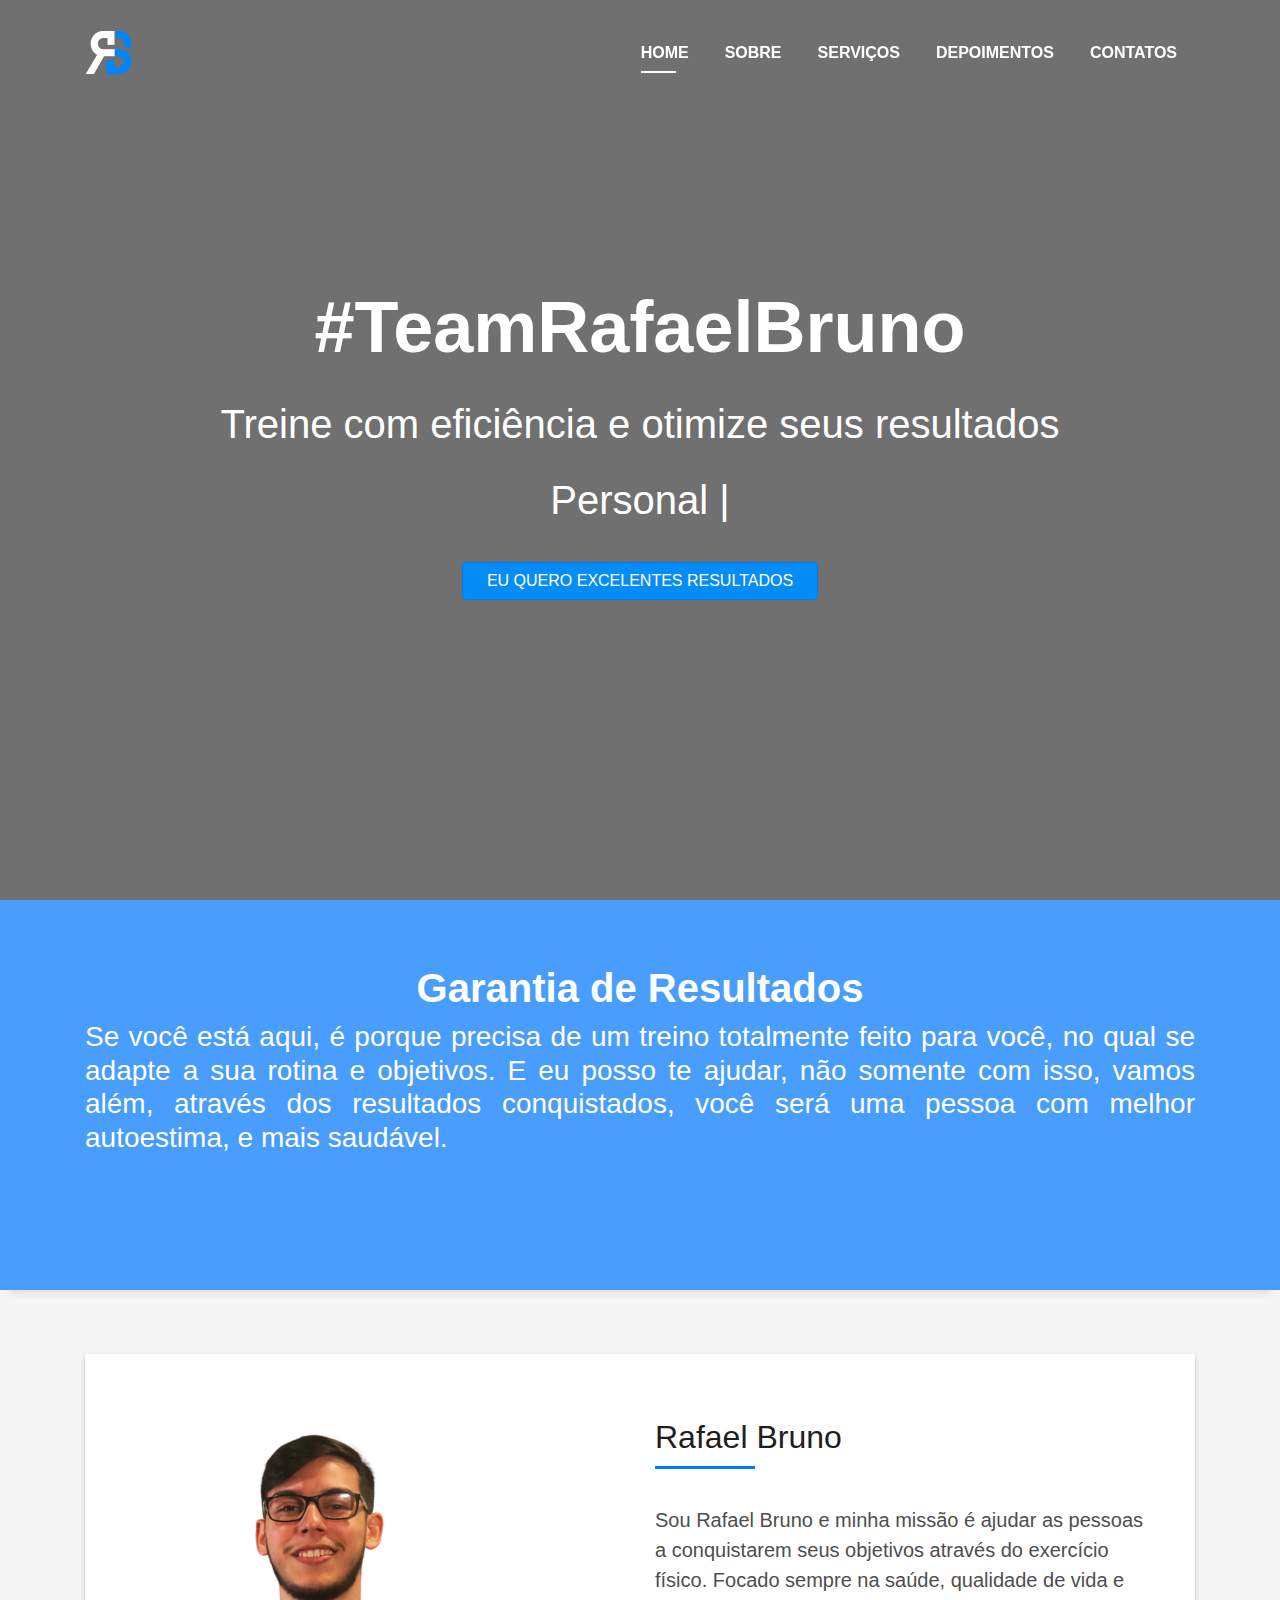
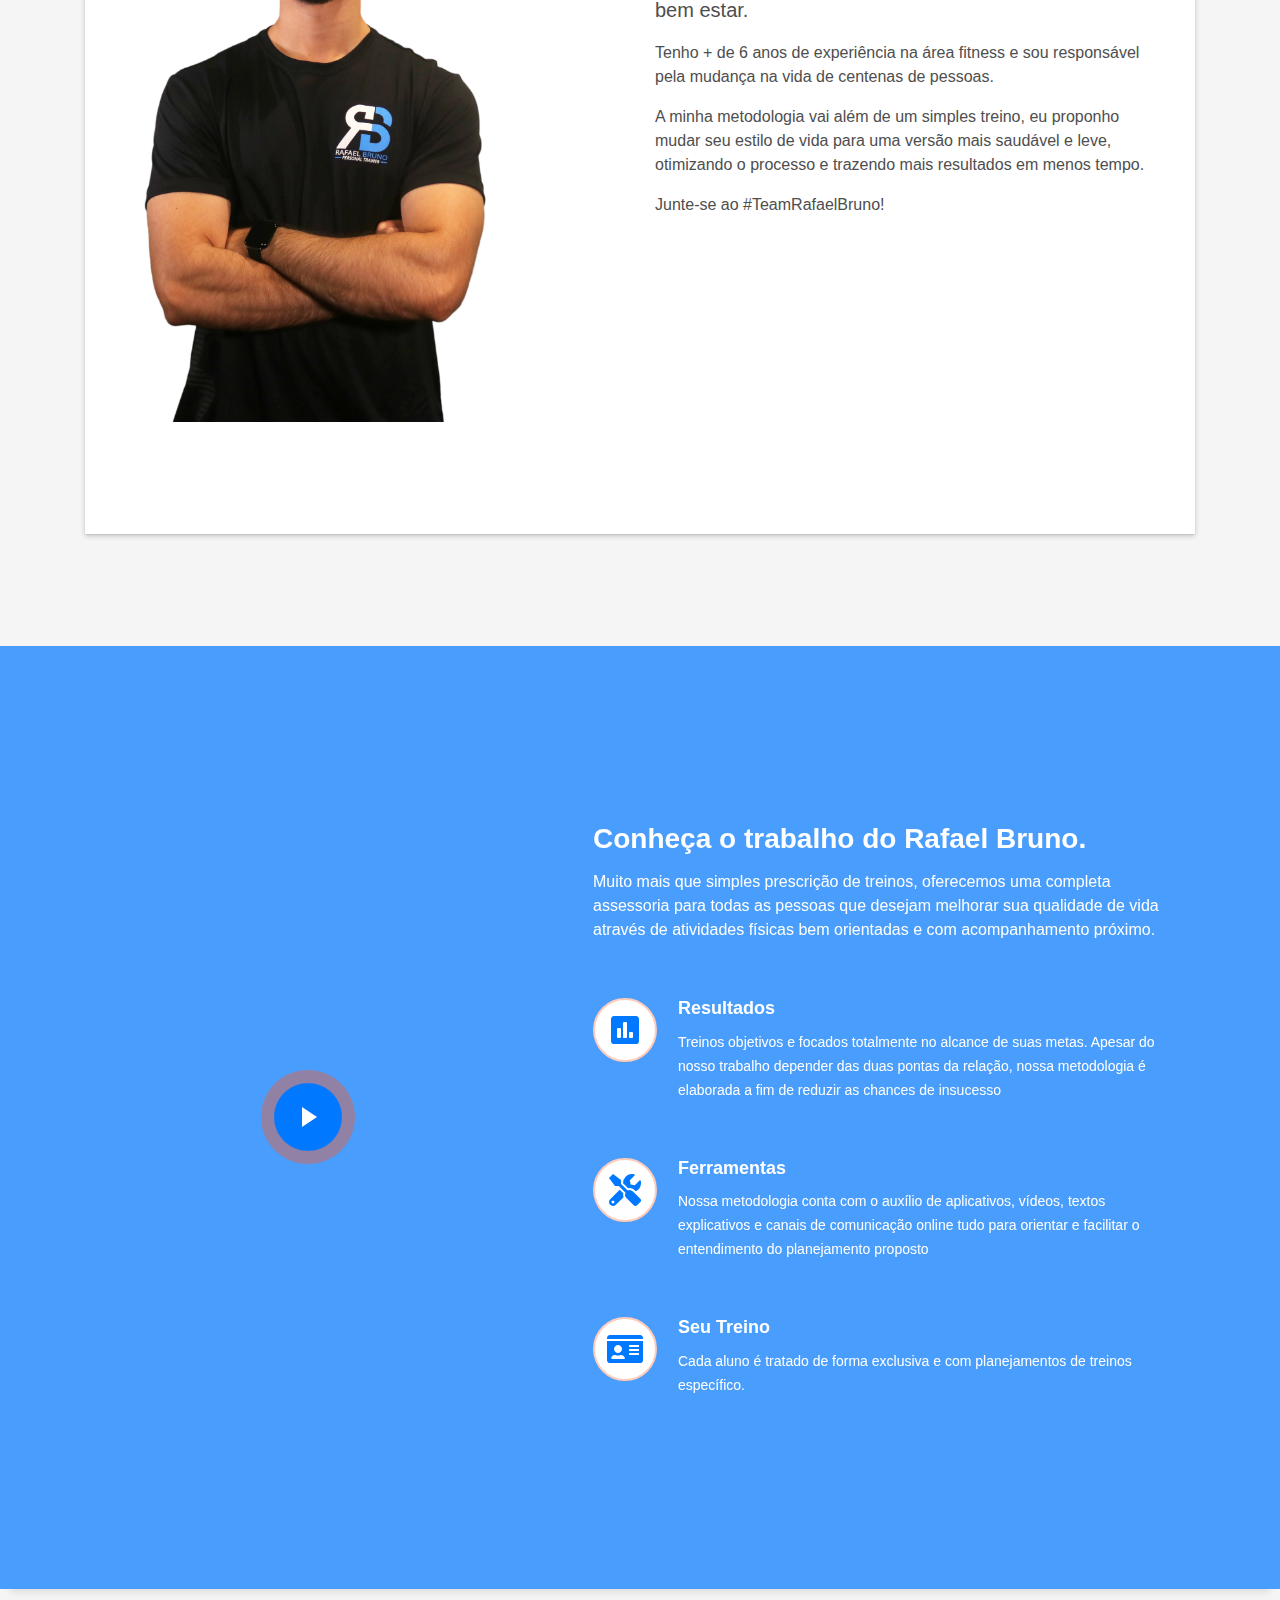
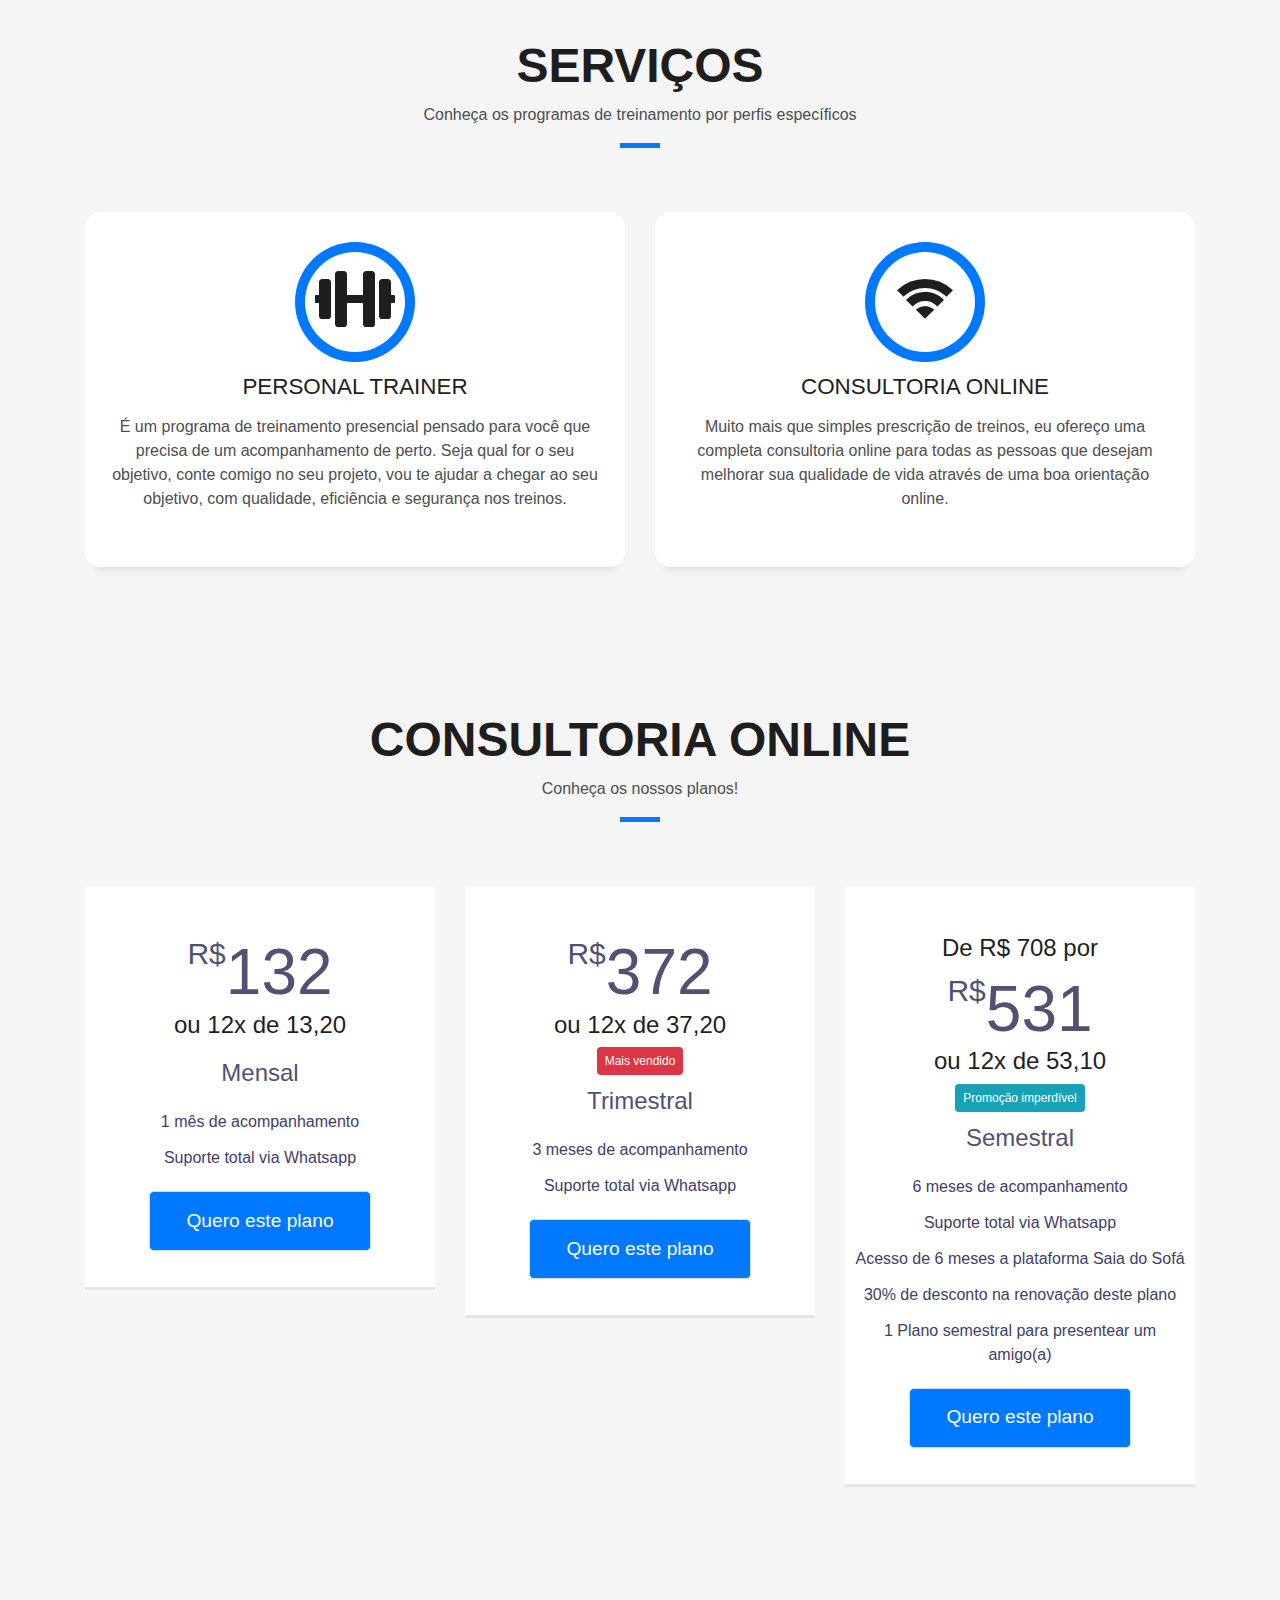
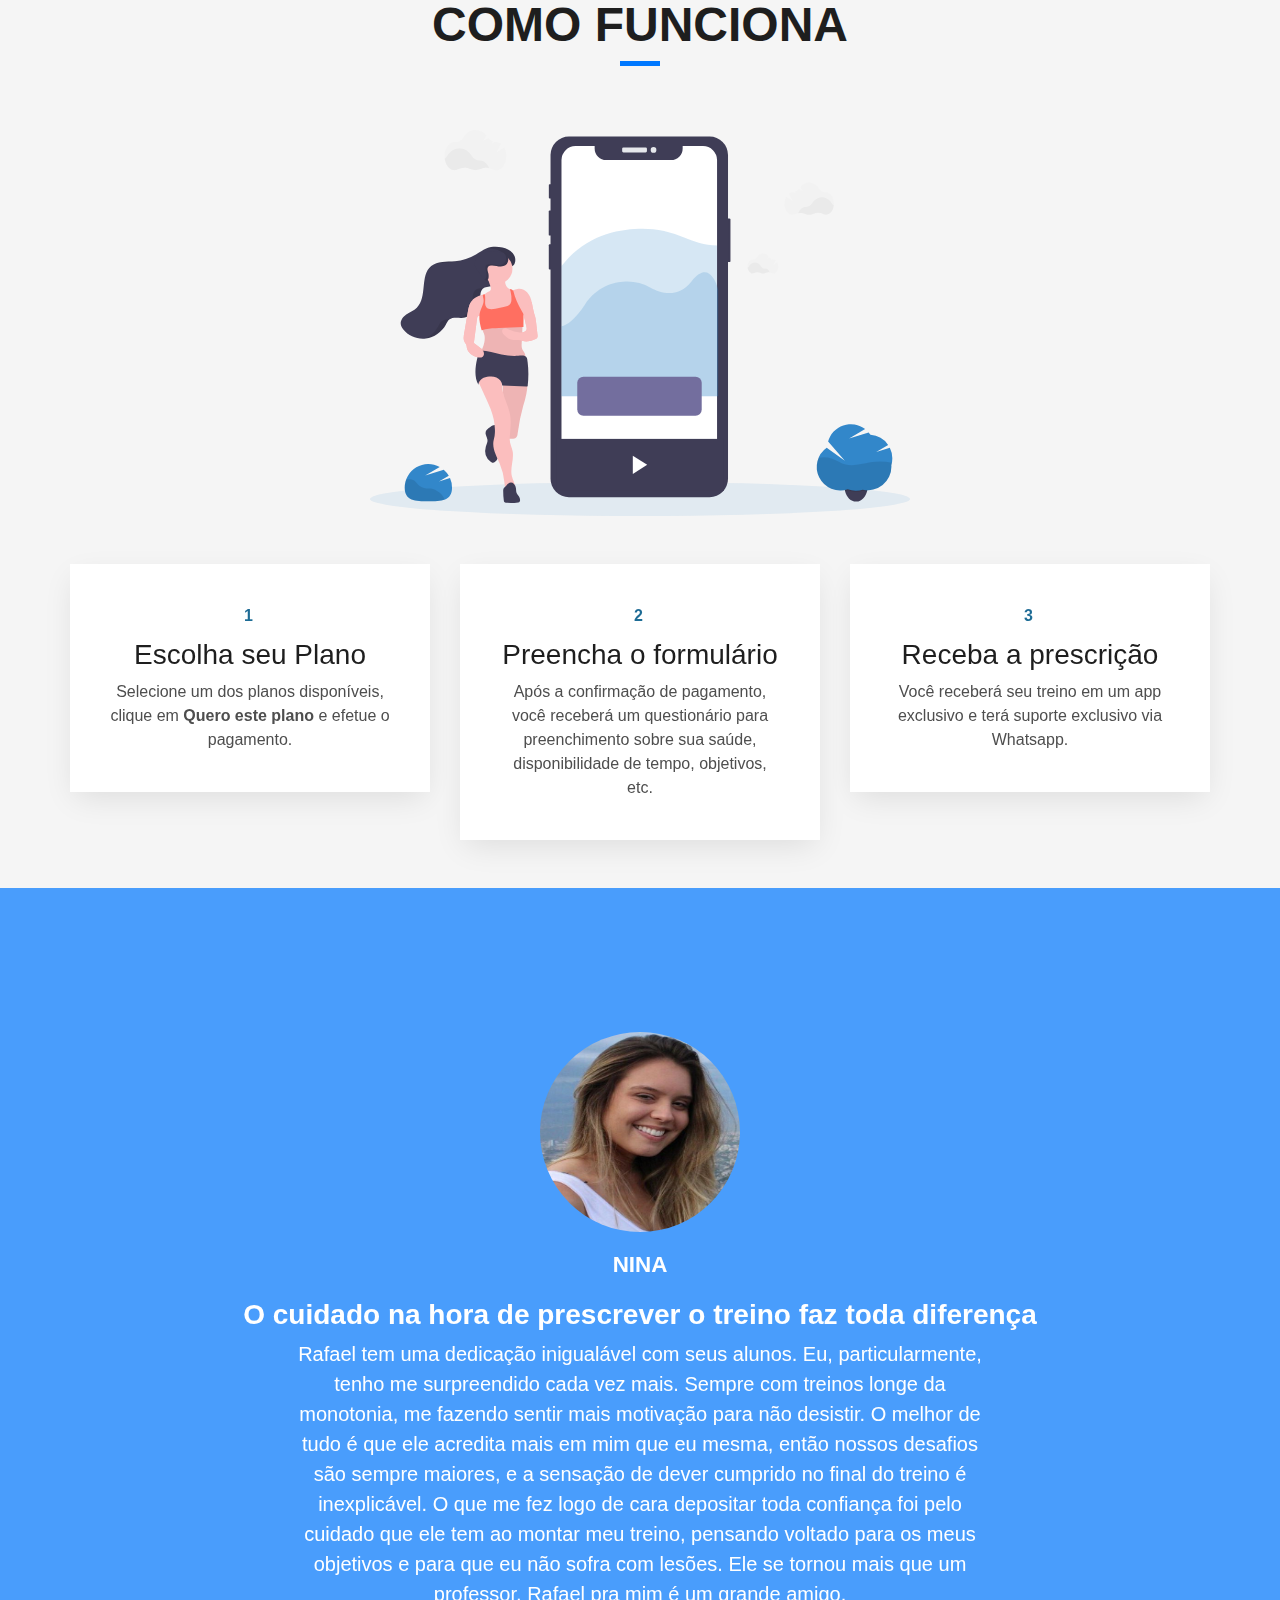
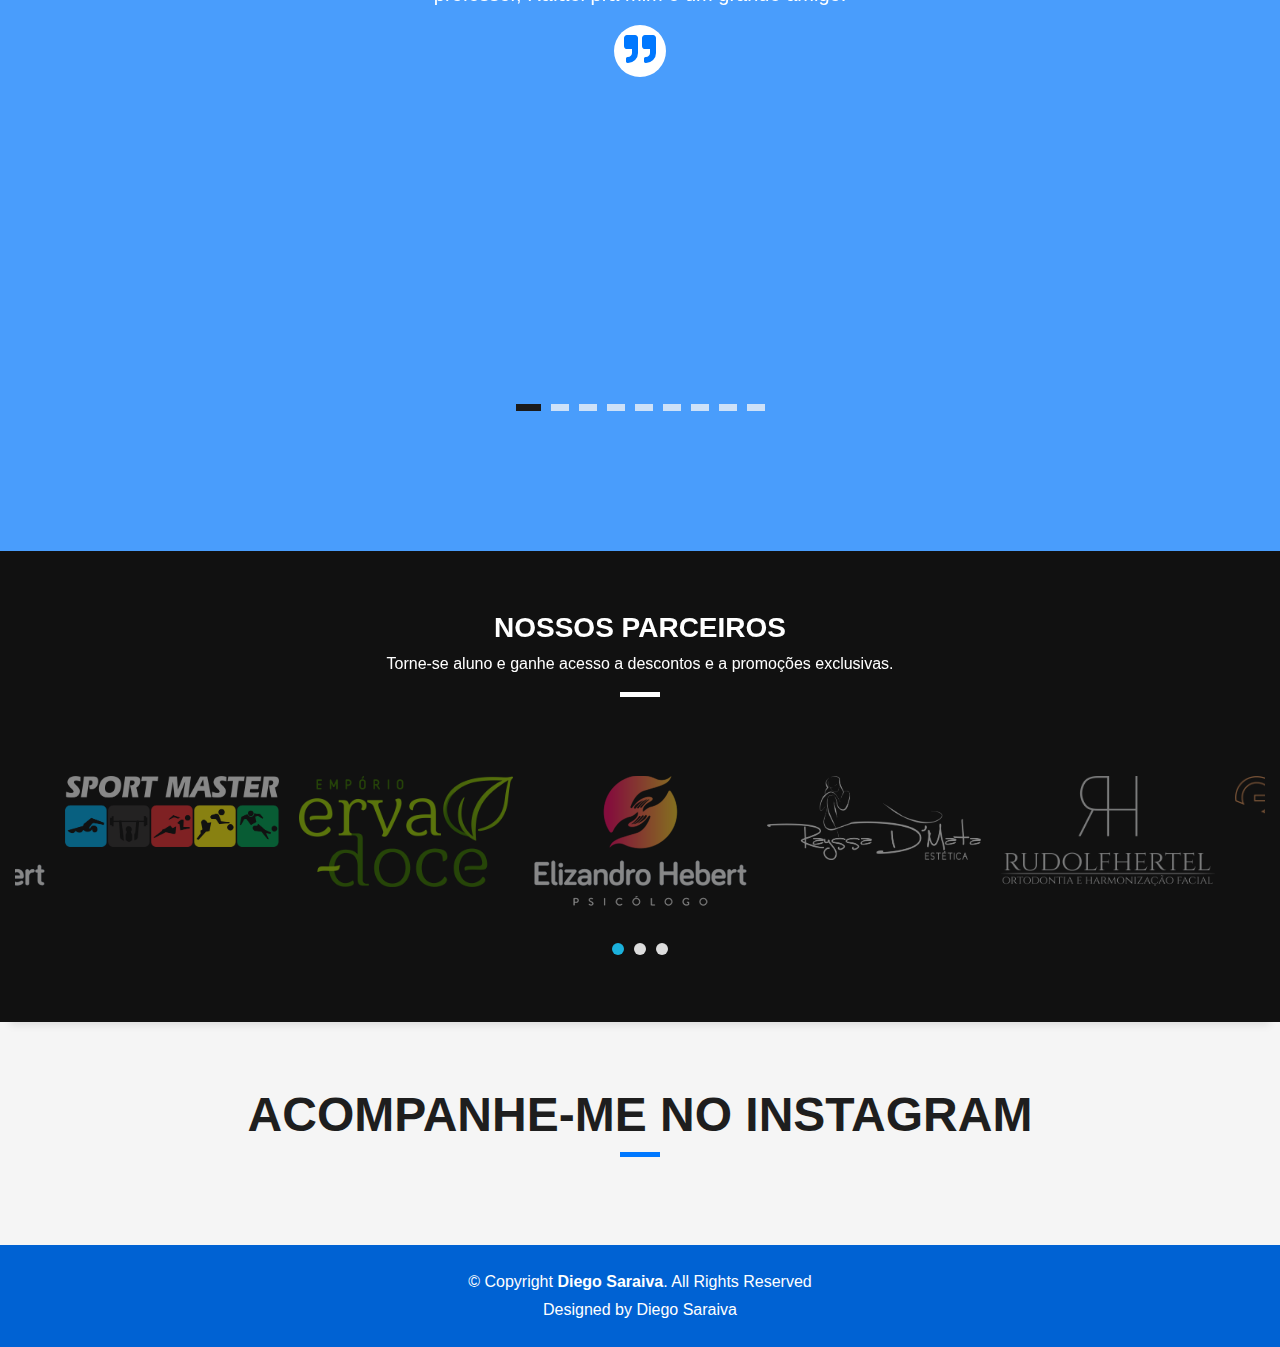
==== index.html @ 5860fea5 "adicionando arquivos novos" ====
<!DOCTYPE html>
<html lang="en">

<head>
  <meta charset="utf-8">
  <meta content="width=device-width, initial-scale=1.0" name="viewport">

  <title>RBTrainer</title>
  <meta content="" name="descriptison">
  <meta content="" name="keywords">

  <!-- Favicons -->
  <link href="assets/img/favicon.png" rel="icon">
  <link href="assets/img/apple-touch-icon.png" rel="apple-touch-icon">

  <!-- Vendor CSS Files -->
  <link href="assets/vendor/bootstrap/css/bootstrap.min.css" rel="stylesheet">
  <link href="assets/vendor/font-awesome/css/all.css" rel="stylesheet">
  <link href="assets/vendor/ionicons/css/ionicons.min.css" rel="stylesheet">
  <link href="assets/vendor/owl.carousel/assets/owl.carousel.min.css" rel="stylesheet">
  <link href="assets/vendor/animate.css/animate.min.css" rel="stylesheet">
  <link href="assets/vendor/venobox/venobox.css" rel="stylesheet">
  <link href="assets/vendor/aos/aos.css" rel="stylesheet">

  <!-- Template Main CSS File -->
  <link href="assets/css/style.css" rel="stylesheet">

</head>

<body id="page-top">
  <nav class="navbar navbar-b navbar-trans navbar-expand-md fixed-top" id="mainNav">
    <div class="container">
      <a class="navbar-brand js-scroll" href="#page-top">
        <img src="assets/img/logo1.png">
      </a>
      <button class="navbar-toggler collapsed" type="button" data-toggle="collapse" data-target="#navbarDefault"
        aria-controls="navbarDefault" aria-expanded="false" aria-label="Toggle navigation">
        <span></span>
        <span></span>
        <span></span>
      </button>
      <div class="navbar-collapse collapse justify-content-end" id="navbarDefault">
        <ul class="navbar-nav">
          <li class="nav-item">
            <a class="nav-link js-scroll active" href="index.html">Home</a>
          </li>
          <li class="nav-item">
            <a class="nav-link js-scroll" href="#about">Sobre</a>
          </li>
          <li class="nav-item">
            <a class="nav-link js-scroll" href="#services">Serviços</a>
          </li>
          <li class="nav-item">
            <a class="nav-link js-scroll" href="#testimonial-mf">Depoimentos</a>
          </li>
          <li class="nav-item">
            <a class="nav-link js-scroll" href="#contact">Contatos</a>
          </li>
        </ul>
      </div>
    </div>
  </nav>

  <!-- ======= Intro Section ======= -->
  <!-- 
    RESULTADOS. 
      Se você está aqui, é porque você precisa de um treino totalmente feito para você, no qual se adapte a sua rotina e objetivos. 
      E eu posso te ajudar, não somente com isso, vamos além, através dos resultados conquistados, você será uma pessoa com 
      melhor autoestima, e mais saudável.
      Então, leia novamente a primeira palavra deste texto, 
      pois é isso que vou te entregar.
      *BOTÃO DIRECIONANDO PARA COMPRA*: EU QUERO EXCELENTES RESULTADOS!
 -->
  <section id="intro" class="intro route bg-image" style="background-image: url(assets/img/intro-bg_rb.jpg)">
    <div class="overlay-itro"></div>
    <div class="intro-content display-table">
      <div class="table-cell">
        <div class="container">
          <!-- <p class="display-6 color-d">Hello, world!</p> -->
          <h1 class="intro-title mb-4">#TeamRafaelBruno</h1>
          <p class="intro-subtitle">Treine com eficiência e otimize seus resultados</p>
          <p class="intro-subtitle">
            <span class="text-slider-items">Personal Trainer,Consultoria Online</span>
            <strong class="text-slider"></strong>
          </p>
          <p class="pt-3">
            <a class="btn btn-primary btn-about js-scroll px-4" href="#pricing" role="button"> 
              EU QUERO EXCELENTES RESULTADOS
            </a>
          </p>
        </div>
      </div>
    </div>
  </section>

  <!-- End Intro Section -->

  <!-- Start Main section-->
  <main id="main">
    <section class="paralax-mf bg-image sect-pt4" style="background-image: url(assets/img/intro-bg_rb.jpg)">
      <div class="overlay-mf"></div>
      <div class="container">
        <div class="row">
          <div class="col">
            <h1 class="text-white" style="text-align: center;"> 
              <strong class="capitalize">Garantia de Resultados </strong>
            </h1>
            <h3 class="text-white" style="text-align: justify;">
              Se você está aqui, é porque precisa de um treino totalmente feito para você, no qual se adapte a sua rotina e objetivos. 
              E eu posso te ajudar, não somente com isso, vamos além, através dos resultados conquistados, você será uma pessoa com 
              melhor autoestima, e mais saudável.
              
            </h3>
          </div>
        </div>
      </div>
    </section>
    <!-- ======= About Section ======= -->
    <section id="about" class="about-mf sect-pt4 route">
      <div class="container">
        <div class="row">
          <div class="col-sm-12">
            <div class="box-shadow-full">
              <div class="row">
                <div class="col-md-6">
                  <div class="row">
                    <div class="about-img mr-4">
                      <img src="assets/img/aboutme_final.jpg" class="img-fluid w-75 rounded b-shadow-a p-3" alt="about me">
                    </div>
                  </div>
                  <!-- <div class="skill-mf">
                    <p class="title-s">Destaques</p>
                    <ul class="fa-ul">
                      <li><span class="fa-li"><i class="fa fa-check lead-list"></i></span>
                        <p>Bacharel em Educação Física.</p>
                      </li>
                      <li><span class="fa-li"><i class="fa fa-check lead-list"></i></span>
                        <p>Professor da rede Bodytech Natal Shopping.</p>
                      </li>
                      <li><span class="fa-li"><i class="fa fa-check lead-list"></i></span>
                        <p>Como estagiário fui eleito Profissional do ano - Top 3, pelo Prêmio Bodytech Company
                          Excellence 2018.</p>
                      </li>
                    </ul>
                  </div> -->
                </div>
                <div class="col-md-6">
                  <div class="about-me pt-4 pt-md-0">
                    <div class="title-box-2">
                      <h4 class="title-left">
                        Rafael Bruno
                      </h4>
                    </div>
                    <p class="lead">
                      Sou Rafael Bruno e minha missão é ajudar as pessoas a conquistarem seus objetivos através do exercício físico. 
                      Focado sempre na saúde, qualidade de vida e bem estar.
                    </p>
                    <p>
                      Tenho + de 6 anos de experiência na área fitness e sou responsável pela mudança na vida de centenas de pessoas.
                    </p>
                    <p>
                      A minha metodologia vai além de um simples treino, eu proponho mudar seu estilo de vida para uma versão mais saudável 
                      e leve, otimizando o processo e trazendo mais resultados em menos tempo.
                    </p>
                    <p>Junte-se ao #TeamRafaelBruno!</p>
                  </div>
                </div>
              </div>
            </div>
          </div>
        </div>
      </div>
    </section>
    <!-- End About Section -->
    <section>
      <div id="videobox" class="about-video paralax-mf bg-image sect-mt4" style="background-image: url(assets/img/img2.jpg)">
        <div class="overlay-mf"></div>
        <div class="container">
          <div class="row">
            <div class="col-xl-5 col-lg-6 video-box d-flex justify-content-center align-items-stretch aos-init aos-animate" data-aos="fade-right">
              <a href="https://youtu.be/K75g-ouw2iw" class="venobox play-btn mb-4 vbox-item" data-vbtype="video"
                data-autoplay="true">
              </a>
            </div>
            <div class="col-xl-7 col-lg-6 icon-boxes d-flex flex-column align-items-stretch justify-content-center py-5 px-lg-5">
              <h3 data-aos="fade-up" class="aos-init aos-animate">Conheça o trabalho do Rafael Bruno.</h3>
              <p data-aos="fade-up" class="aos-init aos-animate text-white">
                Muito mais que simples prescrição de treinos, oferecemos uma completa assessoria para todas as pessoas
                que
                desejam melhorar sua qualidade de vida através de atividades físicas bem orientadas e com acompanhamento
                próximo.</p>

              <div class="icon-box aos-init aos-animate" data-aos="fade-up">
                <div class="icon"><i class="fas fa-poll"></i></div>
                <h4 class="title">Resultados</h4>
                <p class="description">
                  Treinos objetivos e focados totalmente no alcance de suas metas. Apesar do nosso trabalho depender das
                  duas pontas da relação, nossa metodologia é elaborada a fim de reduzir as chances de insucesso
                </p>
              </div>

              <div class="icon-box aos-init aos-animate" data-aos="fade-up" data-aos-delay="100">
                <div class="icon"><i class="fas fa-tools"></i></div>
                <h4 class="title">Ferramentas</h4>
                <p class="description">
                  Nossa metodologia conta com o auxílio de aplicativos, vídeos, textos explicativos e canais de
                  comunicação online tudo para orientar e facilitar o entendimento do planejamento proposto
                </p>
              </div>

              <div class="icon-box aos-init aos-animate" data-aos="fade-up">
                <div class="icon"><i class="fas fa-id-card"></i></div>
                <h4 class="title">Seu Treino</h4>
                <p class="description">Cada aluno é tratado de forma exclusiva e com planejamentos de treinos
                  específico.</p>
              </div>

            </div>
          </div>
        </div>
      </div>
    </section>
    <!-- ======= Services Section ======= -->

    <section id="services" class="services-mf route py-5">
      <div class="container">
        <div class="row">
          <div class="col-sm-12">
            <div class="title-box text-center">
              <h3 class="title-a">Serviços</h3>
              <p class="subtitle-a">
                Conheça os programas de treinamento por perfis específicos
              </p>
              <div class="line-mf"></div>
            </div>
          </div>
        </div>
        <div class="row">
          <div class="col-md-6">
            <div class="service-box">
              <div class="service-ico">
                <span class="ico-circle">
                  <i class="fas fa-dumbbell"></i>
                  <i class="ion-workout"></i></span>
              </div>
              <div class="service-content">
                <h2 class="s-title">Personal Trainer</h2>
                <p class="s-description text-center">
                  É um programa de treinamento presencial pensado para você que precisa de um 
                  acompanhamento de perto. Seja qual for o seu objetivo, conte comigo no seu projeto, 
                  vou te ajudar a chegar ao seu objetivo, com qualidade, eficiência e segurança 
                  nos treinos.
                </p>
              </div>
            </div>
          </div>
          <div class="col-md-6">
            <div class="service-box">
              <div class="service-ico">
                <span class="ico-circle"><i class="ion-wifi"></i></span>
              </div>
              <div class="service-content">
                <h2 class="s-title">Consultoria Online</h2>
                <p class="s-description text-center">
                  Muito mais que simples prescrição de treinos, eu ofereço uma completa 
                  consultoria online para todas as pessoas que desejam melhorar sua 
                  qualidade de vida através de uma boa orientação online. 
                </p>
              </div>
            </div>
          </div>
          <!-- <div class="col-md-4">
            <div class="service-box">
              <div class="service-ico">
                <span class="ico-circle"><i class="fas fa-running"></i></span>
              </div>
              <div class="service-content">
                <h2 class="s-title">RB Runners</h2>
                <p class="s-description text-center">
                  RB Runners é um programa de treinamento físico, voltado para pessoas que querem começar a correr.
                  Nosso método de treinamento conta com exercícios específicos de corrida, educativos para ensino
                  da técnica e fortalecimento muscular.
                </p>
              </div>
            </div>
          </div> -->
        </div>
      </div>
      </div>

    </section>
    <!-- ======= End Services Section ======= -->


    <!-- ======= Pricing Section ======= -->
    <section id="pricing" class="pricing py-5 portfolio-mf sect-pt4 route wow fadeInUp"
      style="visibility: visible; animation-name: fadeInUp;">
      <div class="container">
        <div class="row">
          <div class="col-sm-12">
            <div class="title-box text-center">
              <h3 class="title-a">
                Consultoria Online
              </h3>
              <p class="subtitle-a">
                Conheça os nossos planos!
              </p>
              <div class="line-mf"></div>
            </div>
          </div>
        </div>
        <div class="row flex-items-xs-middle flex-items-xs-center">
          <div class="col-xs-12 col-lg-4">
            <div class="card">
              <div class="card-header">
                <h3><span class="currency">R$</span>132<span class="period"></span></h3>
                <h4>ou 12x de 13,20</h4>
              </div>
              <div class="card-block">
                <h4 class="card-title">Mensal</h4>
                <ul class="list-group">
                  <li class="list-group-item">1 mês de acompanhamento</li>
                  <li class="list-group-item">Suporte total via Whatsapp</li>
                </ul>
                <a href="https://sun.eduzz.com/275350" class="button button-a button-big">Quero este plano</a>
              </div>
            </div>
          </div>
          <div class="col-xs-12 col-lg-4">
            <div class="card">
              <div class="card-header">
                <h3><span class="currency">R$</span>372<span class="period"> </span></h3>
                <h4>ou 12x de 37,20</h4>
                <div class="ml-auto"><span class="badge badge-danger font-weight-normal p-2">Mais vendido</span></div>
              </div>
              <div class="card-block">
                <h4 class="card-title">Trimestral</h4>
                <ul class="list-group">
                  <li class="list-group-item">3 meses de acompanhamento</li>
                  <li class="list-group-item">Suporte total via Whatsapp</li>
                  <!-- <li class="list-group-item bg-warning"> 20% de desconto na renovação deste plano</li> -->
                  <!-- <li class="list-group-item">Bônus: E-BOOK Emagrecimento Constante</li> -->

                </ul>
                <a href="https://sun.eduzz.com/304551" class="button button-a button-big">Quero este plano</a>
              </div>
            </div>
          </div>
          <div class="col-xs-12 col-lg-4">
            <div class="card">
              <div class="card-header">
                <h4> De R$ 708 por</h3>
                <h3><span class="currency">R$</span>531<span class="period"></span></h3>
                <h4>ou 12x de 53,10</h4>
                <div class="ml-auto"><span class="badge badge-info font-weight-normal p-2">Promoção imperdível</span></div>
              </div>
              <div class="card-block">
                <h4 class="card-title">Semestral</h4>
                <ul class="list-group">
                  <li class="list-group-item">6 meses de acompanhamento</li>
                  <li class="list-group-item">Suporte total via Whatsapp</li>
                  <li class="list-group-item">Acesso de 6 meses a plataforma Saia do Sofá </li>
                  <li class="list-group-item ">30% de desconto na renovação deste plano</li>
                  <li class="list-group-item"> 1 Plano semestral para presentear um amigo(a)</li>
                </ul>
                <a href="https://sun.eduzz.com/336275?cupom=PROMO25OFF" class="button button-a button-big"> Quero este plano</a>
              </div>
            </div>
          </div>          
          <!-- <div class="pricing h-100 text-center popular">
            <span class="popularity">Most Popular</span>
            <h3>Professional</h3>
            <ul class="list-unstyled">
              <li>Create up to 20 forms</li>
              <li>Generate 2500 monthly reports</li>
              <li>Manage a team of up to 5 people</li>
            </ul>
            <div class="price-cta">
              <strong class="price">$9.95/month</strong>
              <p><a href="#" class="btn btn-white">Choose Plan</a></p>
            </div>
          </div> -->
        
        </div>
      </div>
    </section>
    <!-- ======= End Pricing Section ======= -->
    <!-- ======= how ho works ======= -->
    <section id="howtoworks" class="blog-mf sect-pt4 route">
      <div class="container">
        <div class="row">
          <div class="col-sm-12">
            <div class="title-box text-center">
              <h3 class="title-a">
                Como Funciona
              </h3>
              <!-- <p class="subtitle-a">Lorem ipsum, dolor sit amet consectetur adipisicing elit.</p> -->
              <div class="line-mf"></div>
            </div>
          </div>
        </div>
        <div class="row justify-content-center text-center mb-5 aos-init aos-animate" data-aos="fade">
          <div class="col-md-6 mb-5">
            <img src="assets/img/undraw_svg_1.svg" alt="Image" class="img-fluid">
          </div>
          <div class="row">
            <div class="col-md-4">
              <div class="step">
                <span class="number">1</span>
                <h3>Escolha seu Plano</h3>
                <p>
                  Selecione um dos planos disponíveis, clique em <strong>Quero este plano</strong> e efetue o pagamento.
                </p>
              </div>
            </div>
            <div class="col-md-4">
              <div class="step">
                <span class="number">2</span>
                <h3>Preencha o formulário</h3>
                <p>
                  Após a confirmação de pagamento, você receberá um questionário para preenchimento sobre sua saúde,
                  disponibilidade de tempo, objetivos, etc.
                </p>
              </div>
            </div>
            <div class="col-md-4">
              <div class="step">
                <span class="number">3</span>
                <h3>Receba a prescrição</h3>
                <p>
                  Você receberá seu treino em um app exclusivo e terá suporte exclusivo via Whatsapp.
                </p>
              </div>
            </div>
          </div>
        </div>
      </div>
    </section>
    <!-- ======= Features ======= -->
    <!-- <section id="features">
      <div class="container">
        <div class="row">
          <div class="col-lg-8 offset-lg-4">
            <div class="section-header wow fadeIn" data-wow-duration="1s"
              style="visibility: visible; animation-duration: 1s; animation-name: fadeIn;">
              <div class="title-box text-center">
                <h3 class="title-a">
                  Suporte via aplicativo
                </h3>
                <p class="subtitle-a">Lorem ipsum, dolor sit amet consectetur adipisicing elit.</p>
                <div class="line-mf"></div>
              </div>

            </div>
          </div>

          <div class="col-lg-4 col-md-5 features-img">
            <img src="assets/img/product-features.png" alt="" class="wow fadeInLeft"
              style="visibility: visible; animation-name: fadeInLeft;">
          </div>
          <div class="col-lg-8 col-md-7 ">

            <div class="row">

              <div class="col-lg-6 col-md-6 box wow fadeInRight"
                style="visibility: visible; animation-name: fadeInRight;">
                <div class="icon"><i class="ion-ios-speedometer-outline"></i></div>
                <h4 class="title"><a href="">Lorem Ipsum</a></h4>
                <p class="description">Voluptatum deleniti atque corrupti quos dolores et quas molestias excepturi sint
                  occaecati cupiditate non provident clarida perendo.</p>
              </div>
              <div class="col-lg-6 col-md-6 box wow fadeInRight" data-wow-delay="0.1s"
                style="visibility: visible; animation-delay: 0.1s; animation-name: fadeInRight;">
                <div class="icon"><i class="ion-ios-flask-outline"></i></div>
                <h4 class="title"><a href="">Dolor Sitema</a></h4>
                <p class="description">Minim veniam, quis nostrud exercitation ullamco laboris nisi ut aliquip ex ea
                  commodo
                  consequat tarad limino ata noble dynala mark.</p>
              </div>
              <div class="col-lg-6 col-md-6 box wow fadeInRight" data-wow-delay="0.2s"
                style="visibility: visible; animation-delay: 0.2s; animation-name: fadeInRight;">
                <div class="icon"><i class="ion-social-buffer-outline"></i></div>
                <h4 class="title"><a href="">Sed ut perspiciatis</a></h4>
                <p class="description">Duis aute irure dolor in reprehenderit in voluptate velit esse cillum dolore eu
                  fugiat nulla pariatur teleca starter sinode park ledo.</p>
              </div>
              <div class="col-lg-6 col-md-6 box wow fadeInRight" data-wow-delay="0.3s"
                style="visibility: visible; animation-delay: 0.3s; animation-name: fadeInRight;">
                <div class="icon"><i class="ion-ios-analytics-outline"></i></div>
                <h4 class="title"><a href="">Magni Dolores</a></h4>
                <p class="description">Excepteur sint occaecat cupidatat non proident, sunt in culpa qui officia
                  deserunt
                  mollit anim id est laborum dinoun trade capsule.</p>
              </div>
            </div>

          </div>

        </div>

      </div>
    </section> -->
    <!-- ======= Testimonials Section ======= -->
    <section class="testimonials paralax-mf bg-image route" style="background-image: url(assets/img/overlay-bg2.jpg)">
      <!-- <div class="container">
        <div class="heading"></div>
        <div class="owl-carousel owl-theme testi2 mt-4">
          <div class="item">
            <div class="row position-relative">
              <div class="col-lg-6 col-md-6 align-self-center">
                <button class="btn rounded-circle btn-danger btn-md"><i class="fas fa-comment"></i></button>
                <h4 class="my-3">Depoimento dos clientes</h4>
                <p>
                  Rafael tem uma dedicação inigualável com seus alunos. Eu, particularmente, tenho me surpreendido
                  cada
                  vez mais. Sempre
                  com treinos longe da monotonia, diversificados a cada dia e semana, eu sinto motivação para não
                  desistir. O melhor de
                  tudo é que ele acredita mais em mim que eu mesma, então nossos desafios são sempre maiores, e a
                  sensação
                  de dever
                  cumprido no final do treino é inexplicável. Alguns dias de acompanhamento com Rafael foram
                  suficientes
                  para ver o quanto
                  ele estuda e se dedica ao que faz, sempre me explicando a escolha dos exercícios e os benefícios
                  daquilo
                  para os meus
                  objetivos (o que me fez logo de cara depositar toda confiança), além de sempre estar atento e
                  corrigindo
                  os movimentos,
                  evitando que lá na frente eu sofra com lesões. Mais que um professor, Rafael se tornou pra mim um
                  grande
                  amigo. Espero
                  ter essa parceria de treino por ainda muito tempo!
                </p>
                <h5 class="mt-4">Nina Andrade</h5>
              </div>
              <div class="col-lg-6 col-md-6 image-thumb d-none d-md-block">
                <img src="assets/img/testimonial-1.jpg" alt="wrapkit" class="rounded-circle img-fluid" />
              </div>
            </div>
          </div>
          <div class="item">
            <div class="row position-relative">
              <div class="col-lg-6 col-md-6 align-self-center">
                <button class="btn rounded-circle btn-danger btn-md"><i class="fas fa-comment"></i></button>
                <h4 class="my-3">Depoimento dos clientes</h4>
                <p>
                  A consultoria online de Rafael superou todas as minhas expectativas. Desde o início ele demonstrou
                  um profissional muito
                  atencioso, sempre disposto a tirar as dúvidas e ver o crescimento de nós, clientes. Eu estava
                  passando por um período de
                  estagnação em relação aos treinos, e a partir do momento que iniciei a consultoria, obtive
                  excelentes resultado. Os
                  treinos são feitos de forma personalizada para cada aluno, respeitando as limitações e buscando
                  sanar as deficiências de
                  cada um. Há sempre uma variação nos métodos utilizados e na periodização, então dificilmente um
                  treino se torna
                  monótono. Em pouco mais de 6 meses de consultoria, não tive um treino repetido e sinto sempre uma
                  evolução constante nas
                  minhas cargas e na execução dos exercícios. Agradeço por ter chegado até aqui e sei que ainda temos
                  um longo caminha
                  pela frente, mas com essa consultoria, com certeza alcançarei meus objetivos.
                </p>
                <h5 class="mt-4">Matheus Mariano</h5>
              </div>
              <div class="col-lg-6 col-md-6 image-thumb d-none d-md-block">
                <img src="assets/img/testimonial-2.jpg" alt="wrapkit" class="rounded-circle img-fluid" />
              </div>
            </div>
          </div>
          <div class="item">
            <div class="row position-relative">
              <div class="col-lg-6 col-md-6 align-self-center">
                <button class="btn rounded-circle btn-danger btn-md"><i class="fas fa-comment"></i></button>
                <h4 class="my-3">Depoimento dos clientes</h4>
                <p>
                  A consultoria online de Rafael superou todas as minhas expectativas. Desde o início ele demonstrou
                  um profissional muito
                  pela frente, mas com essa consultoria, com certeza alcançarei meus objetivos.
                </p>
                <h5 class="mt-4">Rafael Bezerra</h5>
              </div>
              <div class="col-lg-6 col-md-6 image-thumb d-none d-md-block">
                <img src="assets/img/testimonial-3.jpg" alt="wrapkit" class="rounded-circle img-fluid" />
              </div>
            </div>
          </div>
          <div class="item">
            <div class="row position-relative">
              <div class="col-lg-6 col-md-6 align-self-center">
                <button class="btn rounded-circle btn-danger btn-md"><i class="fas fa-comment"></i></button>
                <h4 class="my-3">Depoimento dos clientes</h4>
                <p>
                  Rafael foi a melhor experiência que tive em toda minha vivência na academia. Só depois dele que me
                  senti verdadeiramente
                  capaz de alcançar meus objetivos. Além de estar verdadeiramente preocupado com meu bem-estar, ele me
                  incentiva
                  constantemente a superar meus limites e me fazer a melhor versão de mim mesmo. Ele me dá forças
                  quando eu perco minha
                  vontade e sentido quando perco meu propósito. Um profissional único que recomendo a todos!
                </p>
                <h5 class="mt-4">Vitor Gabriel</h5>
              </div>
              <div class="col-lg-6 col-md-6 image-thumb d-none d-md-block">
                <img src="assets/img/testimonial-4.jpg" alt="wrapkit" class="rounded-circle img-fluid" />
              </div>
            </div>
          </div>
          <div class="item">
            <div class="row position-relative">
              <div class="col-lg-6 col-md-6 align-self-center">
                <button class="btn rounded-circle btn-danger btn-md"><i class="fas fa-comment"></i></button>
                <h4 class="my-3">Depoimento dos clientes</h4>
                <p>
                  Rafael foi a melhor experiência que tive em toda minha vivência na academia. Só depois dele que me
                  senti verdadeiramente
                  capaz de alcançar meus objetivos. Além de estar verdadeiramente preocupado com meu bem-estar, ele me
                  incentiva
                  constantemente a superar meus limites e me fazer a melhor versão de mim mesmo. Ele me dá forças
                  quando eu perco minha
                  vontade e sentido quando perco meu propósito. Um profissional único que recomendo a todos!
                </p>
                <h5 class="mt-4">Gilberto Ferreira</h5>
              </div>
              <div class="col-lg-6 col-md-6 image-thumb d-none d-md-block">
                <img src="assets/img/testimonial-5.jpg" alt="wrapkit" class="rounded-circle img-fluid" />
              </div>
            </div>
          </div>
          <div class="item">
            <div class="row position-relative">
              <div class="col-lg-6 col-md-6 align-self-center">
                <button class="btn rounded-circle btn-danger btn-md"><i class="fas fa-comment"></i></button>
                <h4 class="my-3">Depoimento dos clientes</h4>
                <p>
                  RRafael é um profissional excelente, que tem como grande diferencial ultrapassar os limites da
                  relação profissional e
                  construir uma verdadeira relação de amizade, buscando se preocupar profundamente com o aluno em
                  todos os aspectos que
                  podem influenciar no treino: desde o sono, até a alimentação.
                  Se você quer um profissional atencioso, dedicado e competente, ele é a pessoa certa. Indicaria de
                  olhos fechados!
                </p>
                <h5 class="mt-4">Marina Saldanha</h5>
              </div>
              <div class="col-lg-6 col-md-6 image-thumb d-none d-md-block">
                <img src="assets/img/testimonial-61.jpg" alt="wrapkit" class="rounded-circle img-fluid" />
              </div>
            </div>
          </div>
          <div class="item">
            <div class="row position-relative">
              <div class="col-lg-6 col-md-6 align-self-center">
                <button class="btn rounded-circle btn-danger btn-md"><i class="fas fa-comment"></i></button>
                <h4 class="my-3">Depoimento dos clientes</h4>
                <p>
                  Eu queria aproveitar cada minuto que eu tenho disponível para treinar e fazer cada treino valer.
                  Então resolvi investir
                  e contratar a consultoria online do Rafael Bruno. No primeiro mês já houve diferença positiva. E
                  conforme seguimos
                  durante os feedbacks o treinamento foi ficando bem mais eficaz, trabalhando o que realmente você
                  precisa. Usei e aprendi
                  técnicas que antes desconhecia. O acompanhamento e evolução contínua me motiva nos treinos e faz
                  valer a pena o
                  investimento de tempo e dinheiro.
                </p>
                <h5 class="mt-4">Sadjow</h5>
              </div>
              <div class="col-lg-6 col-md-6 image-thumb d-none d-md-block">
                <img src="assets/img/testimonial-7.jpg" alt="wrapkit" class="rounded-circle img-fluid" />
              </div>
            </div>
          </div>
          <div class="item">
            <div class="row position-relative">
              <div class="col-lg-6 col-md-6 align-self-center">
                <button class="btn rounded-circle btn-danger btn-md"><i class="fas fa-comment"></i></button>
                <h4 class="my-3">Depoimento dos clientes</h4>
                <p>
                  Gostaria de agradecer por todo seu profissionalismo, Treino há 3 anos e nunca cheguei ao ponto de
                  ter resultados tão
                  bons comparado aos que tenho hoje com suas orientações. Meu objetivo atual é buscar aliado à saúde,
                  um corpo com menos
                  percentual de gordura e mais definido. Em 3 meses os resultados já são visíveis, isso tudo aliado a
                  dieta e o foco que
                  temos ter nos treinos e dia a dia. Fácil não é, porém estou no caminho certo. Sendo assim, como
                  forma de reconhecimento,
                  lhe agradeço por ser um profissional paciente, que busca estudar, e dispôs de treinos excelentes
                  para o meu caso. Hoje,
                  um amigo.
                </p>
                <h5 class="mt-4">Rudolf</h5>
              </div>
              <div class="col-lg-6 col-md-6 image-thumb d-none d-md-block">
                <img src="assets/img/testimonial-8.jpg" alt="wrapkit" class="rounded-circle img-fluid" />
              </div>
            </div>
          </div>
        </div>
      </div>-->

        <div class="overlay-mf"></div>
        <div class="container">
          <div class="row">
            <div class="col-md-12">
              <div id="testimonial-mf" class="owl-carousel owl-theme">
                <div class="testimonial-box">
                  <div class="author-test">
                    <img src="assets/img/testimonial-1.jpg" alt="" class="rounded-circle b-shadow-a">
                    <span class="author">Nina</span>
                  </div>
                  <div class="content-test">
                    <h3 class="text-white">
                      <strong>O cuidado na hora de prescrever o treino faz toda diferença</strong>
                    </h3>
                    <p class="description lead">
                      Rafael tem uma dedicação inigualável com seus alunos. Eu, particularmente, tenho 
                      me surpreendido cada vez mais. Sempre com treinos longe da monotonia, me fazendo 
                      sentir mais motivação para não desistir. O melhor de tudo é que ele acredita mais 
                      em mim que eu mesma, então nossos desafios são sempre maiores, e a sensação de dever 
                      cumprido no final do treino é inexplicável. O que me fez logo de cara depositar toda 
                      confiança foi pelo cuidado que ele tem ao montar meu treino, pensando voltado para os
                      meus objetivos e para que eu não sofra com lesões. Ele se tornou mais que um professor,
                      Rafael pra mim é um grande amigo.
                    </p>
                    <span class="comit"><i class="fa fa-quote-right"></i></span>
                  </div>
                </div>
                <div class="testimonial-box">
                  <div class="author-test">
                    <img src="assets/img/testimonial-9.jpg" alt="" class="rounded-circle b-shadow-a">
                    <span class="author">Heitor Castro</span>
                  </div>
                  <div class="content-test">
                    <h3 class="text-white">
                      <strong>Os treinos nunca mais cairão na rotina, motivação agora não falta</strong>
                    </h3>
                    <p class="description lead">
                      Praticar exercícios físicos é essencial à saúde, e treinar com o acompanhamento 
                      de um profissional capacitado é certeza da conquista dos seus objetivos. O Personal 
                      Rafael Bruno é uma excelente opção para os serviços de personal trainer e 
                      consultoria online, garantindo que meu treino na academia nunca caia na rotina e 
                      esteja sempre me mantendo motivado. Recomendo demais!
                    </p>
                    <span class="comit"><i class="fa fa-quote-right"></i></span>
                  </div>
                </div>
                <div class="testimonial-box">
                  <div class="author-test">
                    <img src="assets/img/testimonial-2.jpg" alt="" class="rounded-circle b-shadow-a">
                    <span class="author">Matheus Marinho</span>
                  </div>
                  <div class="content-test">
                    <h3 class="text-white">
                      <strong>Estava estagnado, sem obter resultados, mas tudo mudou</strong>
                    </h3>
                    <p class="description lead">
                      A consultoria online de Rafael superou todas as minhas expectativas. 
                      Desde o início ele demonstrou ser um profissional muito atencioso, sempre 
                      disposto a tirar as dúvidas e acompanhar meu progresso. Eu estava passando
                      por um período de estagnação em relação aos treinos, e a partir do momento 
                      que iniciei a consultoria, obtive excelentes resultados. Os treinos são
                      feitos de forma personalizada para cada aluno, respeitando as limitações 
                      e buscando alcançar os objetivos de cada um. Em pouco mais de 6 meses de
                      consultoria, não tive um treino repetido e sinto sempre uma evolução 
                      constante nas minhas cargas e na execução dos exercícios. Agradeço a 
                      ele por ter chegado até aqui e sei que ainda temos um longo caminho pela
                      frente, mas com a consultoria, com certeza alcançarei meus objetivos
                    </p>
                    <span class="comit"><i class="fa fa-quote-right"></i></span>
                  </div>
                </div>
                <div class="testimonial-box">
                  <div class="author-test">
                    <img src="assets/img/testimonial-8.jpg" alt="" class="rounded-circle b-shadow-a">
                    <span class="author">Rudolf</span>
                  </div>
                  <div class="content-test">
                    <h3 class="text-white">
                      <strong>
                        3 meses de um bom acompanhamento, valem mais do que 3 anos fazendo de forma aleatória
                      </strong>
                    </h3>
                    <p class="description lead">
                      Eu treino há 3 anos e nunca cheguei ao ponto de ter resultados tão bons comparado aos que tenho hoje 
                      com as orientações do Rafael. Meu objetivo atual é buscar aliado à saúde, um corpo com menos percentual
                       de gordura e mais definido. Em 3 meses os resultados já são visíveis, isso tudo aliado a dieta e o 
                       foco que temos ter nos treinos e dia a dia. Fácil não é, porém estou no caminho certo. Sendo assim, 
                       como forma de reconhecimento, lhe agradeço por ser um profissional paciente, que busca estudar, e 
                       dispôs de treinos excelentes para o meu caso. Hoje, um amigo.
                    </p>
                    <span class="comit"><i class="fa fa-quote-right"></i></span>
                  </div>
                </div>
                <div class="testimonial-box">
                  <div class="author-test">
                    <img src="assets/img/testimonial-5.jpg" alt="" class="rounded-circle b-shadow-a">
                    <span class="author">Gilberto Ferreira</span>
                  </div>
                  <div class="content-test">
                    <h3 class="text-white">
                      <strong>
                        Vai muito além da parte estética, proporcionar uma melhoria da autoestima faz toda diferença.
                      </strong>
                    </h3>
                    <p class="description lead">
                      Foram muitos os pontos positivos que considerei antes de decidir contratar um personal trainer. 
                      E o mais importante, aquele que mais pesou na minha decisão, foi a escolha do profissional. 
                      A minha decisão em ter o Rafael Bruno como meu personal foi uma das melhores que já fiz. 
                      É nítida a melhora da minha qualidade de vida, principalmente se eu considerar a evolução 
                      da capacidade cardiorrespiratória, a diferença da estrutura muscular antes dos treinos e 
                      agora, além da melhoria da minha autoestima. Para mim esses três aspectos são relevantes e 
                      certamente percebo essa evolução porque o trabalho de Rafael, como meu professor, tem sido 
                      de muita responsabilidade e competência. Seu planejamento feito a partir das minhas necessidades 
                      e do feedback que apresento tem sido um ponto fundamental. A segurança que ele passa, sua 
                      orientação e acompanhamento de perto tem me estimulado a ser mais constante aos treinos. Sem 
                      dúvida, esse é outro ponto forte que eu considero diante dos meus resultados. Quero aqui 
                      agradecer a você, meu professor, pelo empenho e dedicação com a qual conduz seu trabalho. 
                      E dizer também da minha admiração pelo profissional que você é, um profissional que com 
                      apenas 23 anos sabe muito da sua profissão, mas não só, sabe muito também de como fazer 
                      de seus alunos pessoas melhores.
                    </p>
                    <span class="comit"><i class="fa fa-quote-right"></i></span>
                  </div>
                </div>
                <div class="testimonial-box">
                  <div class="author-test">
                    <img src="assets/img/testimonial-3.jpg" alt="" class="rounded-circle b-shadow-a">
                    <span class="author">Rafael Bezerra</span>
                  </div>
                  <div class="content-test">
                    <h3 class="text-white">
                      <strong>
                        Treino com embasamento científico, não é um simples treino.
                      </strong>
                    </h3>
                    <p class="description lead">
                      Está valendo muito a pena treinar com as orientações do Rafael. 
                      É um excelente profissional, atencioso, sempre à disposição para tirar dúvidas. 
                      Sempre me explicando de forma clara a proposta dos exercícios e como se encaixam
                      no planejamento do treino como um todo, motivando e propiciando a boa execução 
                      dos mesmos.
                    </p>
                    <span class="comit"><i class="fa fa-quote-right"></i></span>
                  </div>
                </div>
                <div class="testimonial-box">
                  <div class="author-test">
                    <img src="assets/img/testimonial-6.jpg" alt="" class="rounded-circle b-shadow-a">
                    <span class="author">Marina Saldanha</span>
                  </div>
                  <div class="content-test">
                    <h3 class="text-white">
                      <strong>
                        Influenciando bons hábitos que ajudarão nos resultados.
                      </strong>
                    </h3>
                    <p class="description lead">
                      Rafael é um profissional excelente, que tem como grande diferencial ultrapassar os 
                      limites da relação profissional e construir uma verdadeira relação de amizade, 
                      buscando se preocupar profundamente com o aluno em todos os aspectos que podem 
                      influenciar no treino: Desde o sono, até a alimentação. 
                      Se você quer um profissional atencioso, dedicado e competente, ele é a pessoa 
                      certa. Indico de olhos fechados!
                    </p>
                    <span class="comit"><i class="fa fa-quote-right"></i></span>
                  </div>
                </div>
                <div class="testimonial-box">
                  <div class="author-test">
                    <img src="assets/img/testimonial-10.jpg" alt="" class="rounded-circle b-shadow-a">
                    <span class="author">Isabel Carvalho</span>
                  </div>
                  <div class="content-test">
                    <h3 class="text-white">
                      <strong>
                        Passou a gostar da prática dos exercícios após a consultoria online.
                      </strong>
                    </h3>
                    <p class="description lead">
                      Eu faço consultoria online com Rafael há alguns meses. Desde então, minha relação com a 
                      academia e com a prática de exercícios físicos mudou completamente: o que era um grande 
                      peso pra mim, se tornou uma das minhas maiores fontes de leveza e energia. Além de conseguir 
                      perder peso, ressignificar o valor da atividade física foi, sem dúvidas, o maior dos ganhos. 
                      Rafa conseguiu associar minhas necessidades a treinos variados, práticos e adaptados à 
                      minha rotina e às minhas preferências; acompanha o meu progresso; me estimula quando 
                      estou desmotivada; e, acima de tudo, é um grande incentivador do meu sucesso!
                    </p>
                    <span class="comit"><i class="fa fa-quote-right"></i></span>
                  </div>
                </div>
                <div class="testimonial-box">
                  <div class="author-test">
                    <img src="assets/img/testimonial-11.jpg" alt="" class="rounded-circle b-shadow-a">
                    <span class="author">Rayssa de Souza</span>
                  </div>
                  <div class="content-test">
                    <h3 class="text-white">
                      <strong>
                        Resultados que proporcionam felicidade.
                      </strong>
                    </h3>
                    <p class="description lead">
                      A consultoria online do Rafael Bruno mudou minha perspectiva com relação a 
                      necessidade e do diferencial que faz ter um acompanhamento e prescrição de 
                      treino individualizado. Consegui ter ótimos resultados em pouco tempo, me sinto 
                      mais motivada a manter a constância na prática de atividades físicas. Me sinto 
                      muito feliz por fazer parte do #TeamRafaelBruno!

                    </p>
                    <span class="comit"><i class="fa fa-quote-right"></i></span>
                  </div>
                </div>
              </div>
            </div>
          </div>
        </div>
    </section>
    
    <!-- ======= End Section ======= -->
    <!-- ======= Start Call to action Section ======= -->
    
    <!-- ======= End call action Section ======= -->
    <!-- ======= Clients Section ======= -->
    <section id="clients" class="clients paralax-mf">
      
      <div class="container-fluid">
        <div class="row">
          <div class="col-sm-12">
            <div class="title-box text-center">
              <h3 class="cta-title text-uppercase">Nossos Parceiros</h3>
              <p class="cta-text"> Torne-se aluno e ganhe acesso a descontos e a promoções exclusivas.</p>
              <div class="line-mf"></div>
            </div>
          </div>
        </div>
        <div class="owl-carousel clients-carousel owl-loaded owl-drag">
          <div class="owl-stage-outer">
            <div class="owl-stage" style="transform: translate3d(-925px, 0px, 0px); transition: all 0.25s ease 0s; width: 3700px;">
              <div class="owl-item cloned" style="width: 185px;"><img src="assets/img/clients/client-3.png" alt=""></div>
              <div class="owl-item cloned" style="width: 185px;"><img src="assets/img/clients/client-4.png" alt=""></div>
              <div class="owl-item cloned" style="width: 185px;"><img src="assets/img/clients/client-5.png" alt=""></div>
              <div class="owl-item cloned" style="width: 185px;"><img src="assets/img/clients/client-6.png" alt=""></div>

              <div class="owl-item" style="width: 185px;"><img src="assets/img/clients/client-1.png" alt=""></div>
              <div class="owl-item" style="width: 185px;"><img src="assets/img/clients/client-2.png" alt=""></div>
              <div class="owl-item" style="width: 185px;"><img src="assets/img/clients/client-3.png" alt="">
              </div>

              <div class="owl-item active" style="width: 185px;"><img src="assets/img/clients/client-4.png" alt=""></div>
              <div class="owl-item active" style="width: 185px;"><img src="assets/img/clients/client-5.png" alt=""></div>
              <div class="owl-item active" style="width: 185px;"><img src="assets/img/clients/client-6.png" alt=""></div>
              <div class="owl-item cloned active" style="width: 185px;"><img src="assets/img/clients/client-1.png" alt=""></div>
              <div class="owl-item cloned" style="width: 185px;"><img src="assets/img/clients/client-2.png" alt=""></div>
              <div class="owl-item cloned" style="width: 185px;"><img src="assets/img/clients/client-3.png" alt=""></div>
            </div>
          </div>
          <!--
          <div class="owl-nav disabled">
            <button type="button" role="presentation" class="owl-prev">
              <span aria-label="Previous">‹</span>
            </button>
            <button type="button" role="presentation" class="owl-next">
              <span aria-label="Next">›</span>
            </button>
          </div>
          <div class="owl-dots">
            <button role="button" class="owl-dot active"><span></span></button>
            <button role="button" class="owl-dot"><span></span></button>
          </div> -->
        </div>

      </div>
    </section>
    <section id="instafeed" class="instagram portfolio-mf sect-pt4 mb-4">
      <div class="container">
        <div class="row">
          <div class="col-sm-12">
            <div class="title-box text-center">
              <h3 class="title-a">
                Acompanhe-me no Instagram
              </h3>
              <!-- <p class="subtitle-a">
                Lorem ipsum, dolor sit amet consectetur adipisicing elit.
              </p> -->
              <div class="line-mf"></div>
            </div>
          </div>
        </div>
        <div class="row">
          <!-- <div class="col-lg-9 text-center text-lg-left">
            <h3 class="cta-title">Material explicativo</h3>
            <p class="cta-text">
              Duis aute irure dolor in reprehenderit in voluptate velit esse cillum dolore eu fugiat
              nulla pariatur. Excepteur sint occaecat cupidatat non proident, sunt in culpa qui officia deserunt mollit
              anim
              id est laborum.
            </p>
          </div>
          <div class="col-lg-3 cta-btn-container text-center">
            <a class="cta-btn align-middle" href="#">Call To Action</a>
          </div> -->
          
          <div id="instagram-feed-demo" class="instagram_feed"></div>
          
        </div>

      </div>
    </section>
    <!-- End Contact Section -->
    <!-- ======= Contact Section ======= -->
    <!-- <section class="paralax-mf footer-paralax bg-image sect-mt4 route"
      style="background-image: url(assets/img/overlay-bg.jpg)">
      <div class="overlay-mf"></div>
      <div class="container">
        <div class="row">
          <div class="col-sm-12">
            <div class="contact-mf">
              <div id="contact" class="box-shadow-full">
                <div class="row">
                  <div class="col-md-6">
                    <div class="title-box-2">
                      <h5 class="title-left">
                        Envie uma mensagem para Rafael
                      </h5>
                    </div>
                    <div>
                      <form action="forms/contact.php" method="post" role="form" class="php-email-form">
                        <div class="row">
                          <div class="col-md-12 mb-3">
                            <div class="form-group">
                              <input type="text" name="name" class="form-control" id="name" placeholder="Nome"
                                data-rule="minlen:4" data-msg="Por favor entre com ao menos 4 caracteres" />
                              <div class="validate"></div>
                            </div>
                          </div>
                          <div class="col-md-12 mb-3">
                            <div class="form-group">
                              <input type="email" class="form-control" name="email" id="email" placeholder="Email"
                                data-rule="email" data-msg="Por favor forneça um email válido" />
                              <div class="validate"></div>
                            </div>
                          </div>
                          <div class="col-md-12 mb-3">
                            <div class="form-group">
                              <input type="text" class="form-control" name="subject" id="subject" placeholder="Assunto"
                                data-rule="minlen:4" data-msg="Por favor entre um assunto com ao menos 8 letras" />
                              <div class="validate"></div>
                            </div>
                          </div>
                          <div class="col-md-12">
                            <div class="form-group">
                              <textarea class="form-control" name="message" rows="5" data-rule="required"
                                data-msg="Por favor escreva algo para nós" placeholder="Sua mesagem"></textarea>
                              <div class="validate"></div>
                            </div>
                          </div>
                          <div class="col-md-12 text-center mb-3">
                            <div class="loading">Loading</div>
                            <div class="error-message"></div>
                            <div class="sent-message">Sua mensagem foi enviada com sucesso. Obrigado!</div>
                          </div>
                          <div class="col-md-12 text-center">
                            <button type="submit" class="button button-a button-big button-rouded">Enviar
                              mensagem</button>
                          </div>
                        </div>
                      </form>
                    </div>
                  </div>
                  <div class="col-md-6">
                    <div class="title-box-2 pt-4 pt-md-0">
                      <h5 class="title-left">
                        Entre em contato
                      </h5>
                    </div>
                    <div class="more-info">
                      <p class="lead">
                        Em que posso ajudar? Entre em contato que tirarei qualquer dúvida!
                      </p>
                      <ul class="list-ico">
                        <li><span class="ion-ios-location"></span> Av. Sen. Salgado Filho, 2234 - Candelária, Natal -
                          RN, 59064-000</li>
                        <li><span class="ion-ios-telephone" aria-hidden="true"></span>(84) 99105-0481</a></li>
                        <li><span class="ion-email"></span> contact@example.com</li>
                      </ul>
                    </div>
                    <div class="socials">
                      <ul>
                        <li><a href=""><span class="ico-circle"><i class="ion-social-instagram"></i></span></a></li>
                        <li><a href=""><span class="ico-circle"><i class="ion-social-youtube"></i></span></a></li>
                        <li><a href=""><span class="ico-circle"><i class="fab fa-spotify"></i></span></a></li>
                      </ul>
                    </div>
                  </div>
                </div>
              </div>
            </div>
          </div>
        </div>
      </div>
    </section> -->
    <!-- End Contact Section -->

  </main>
  <!-- End Main section -->

  <!-- ======= Footer ======= -->
  <footer>
    <div class="container">
      <div class="row">
        <div class="col-sm-12">
          <div class="copyright-box">
            <p class="copyright">&copy; Copyright <strong>Diego Saraiva</strong>. All Rights Reserved</p>
            <div class="credits">
              Designed by Diego Saraiva
            </div>
          </div>
        </div>
      </div>
    </div>
  </footer>

  <a href="#" class="back-to-top"><i class="fa fa-chevron-up"></i></a>
  <div id="preloader"></div>

  <!-- Vendor JS Files -->
  <script src="assets/vendor/jquery/jquery.min.js"></script>
  <script src="assets/vendor/bootstrap/js/bootstrap.bundle.min.js"></script>
  <script src="assets/vendor/jquery.easing/jquery.easing.min.js"></script>
  <script src="assets/vendor/waypoints/jquery.waypoints.min.js"></script>
  <script src="assets/vendor/counterup/jquery.counterup.min.js"></script>
  <script src="assets/vendor/owl.carousel/owl.carousel.min.js"></script>
  <script src="assets/vendor/typed.js/typed.min.js"></script>
  <script src="assets/vendor/venobox/venobox.min.js"></script>
  <script src="assets/vendor/aos/aos.js"></script>
  <script src="assets/vendor/instafeed/jquery.instagramFeed.js"></script>
  <script>
    $(window).on('load', function(){
      $.instagramFeed({
        'username': 'rafaelbrunoef',
        'container': "#instagram-feed-demo",
        'display_profile': false,
		    'display_biography': false,
		    'display_gallery': true,
		    'get_raw_json': false,
		    'callback': null,
		    'styling': true,
		    'items': 6,
		    'items_per_row': 3,
		    'margin': 0.5
      });

    });
  </script>
  <!-- Template Main JS File -->
  <script src="assets/js/main.js"></script>
  <script>
    (function(m,a,i,l,e,r){ m['MailerLiteObject']=e;function f(){
    var c={ a:arguments,q:[]};var r=this.push(c);return "number"!=typeof r?r:f.bind(c.q);}
    f.q=f.q||[];m[e]=m[e]||f.bind(f.q);m[e].q=m[e].q||f.q;r=a.createElement(i);
    var _=a.getElementsByTagName(i)[0];r.async=1;r.src=l+'?v'+(~~(new Date().getTime()/1000000));
    _.parentNode.insertBefore(r,_);})(window, document, 'script', 'https://static.mailerlite.com/js/universal.js', 'ml');
    
    var ml_account = ml('accounts', '1807280', 'z6f7z0y7k8', 'load');
  </script>
    

</body>

</html>
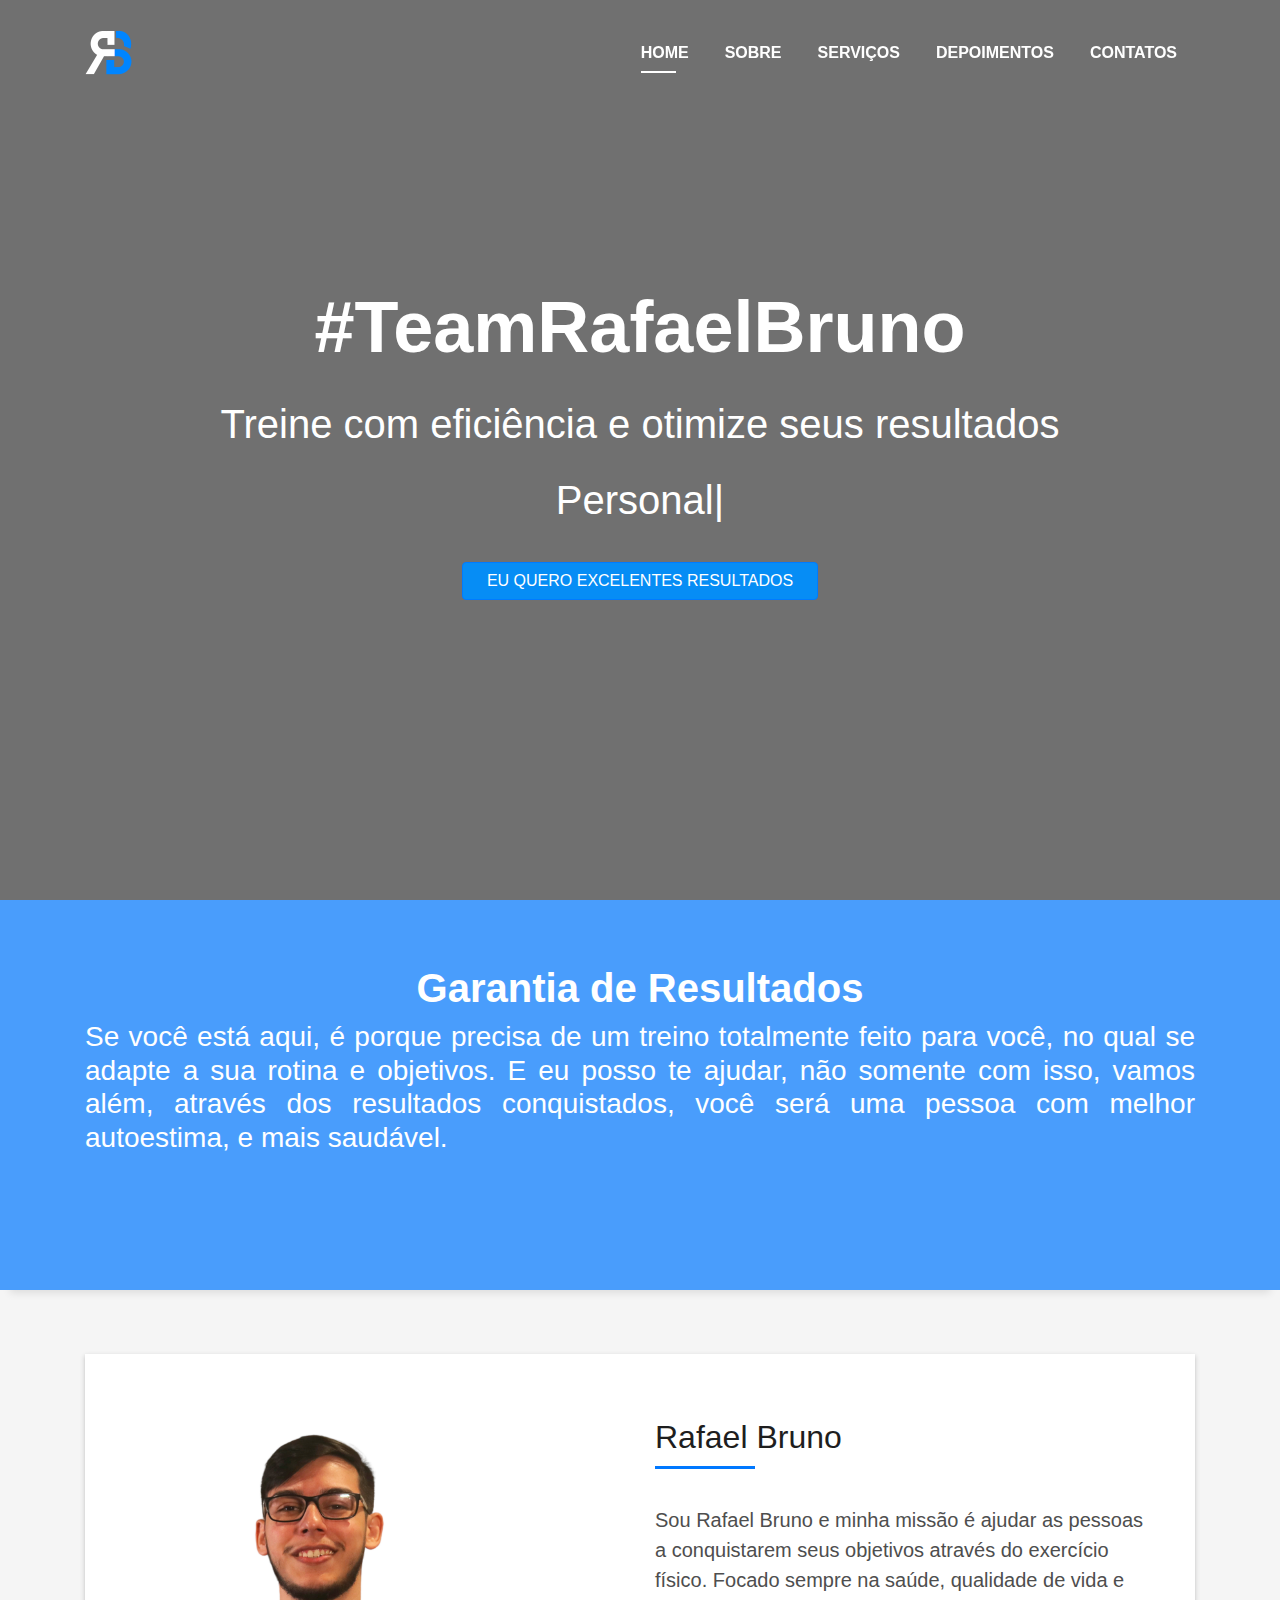
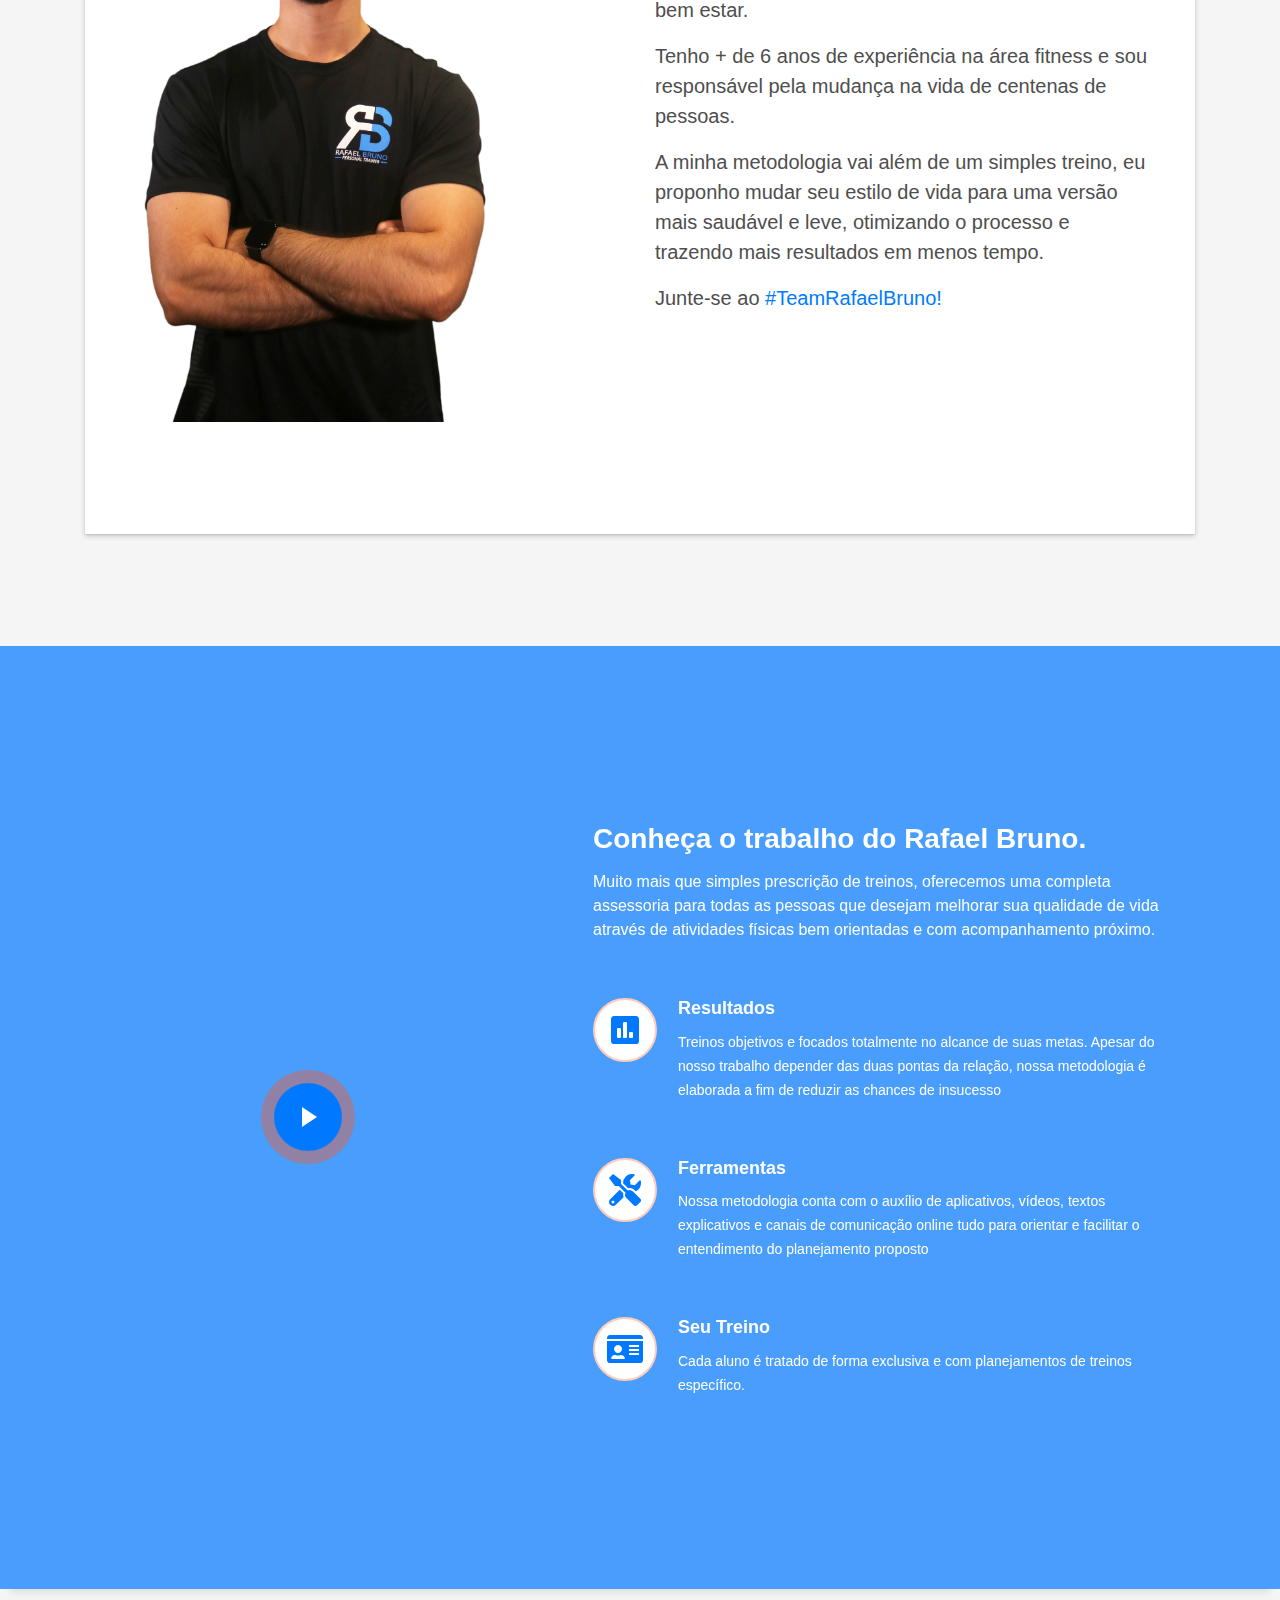
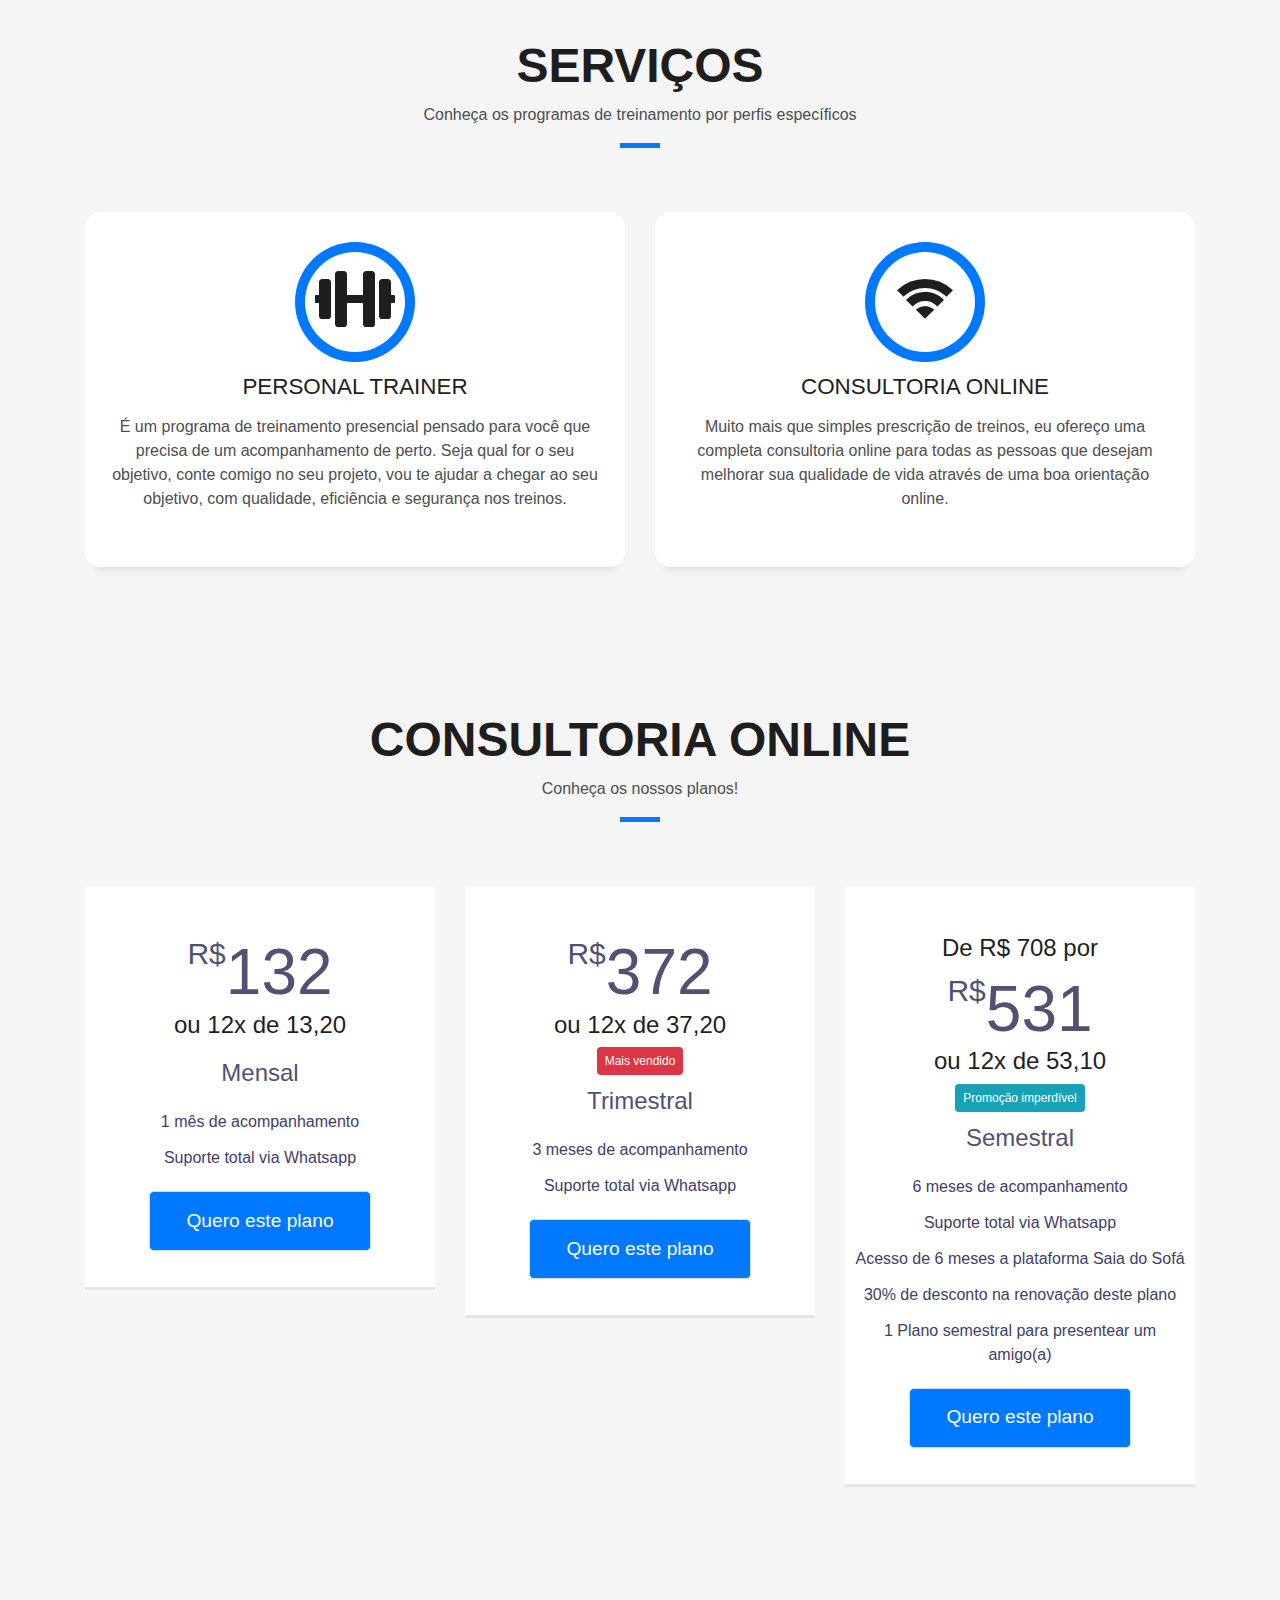
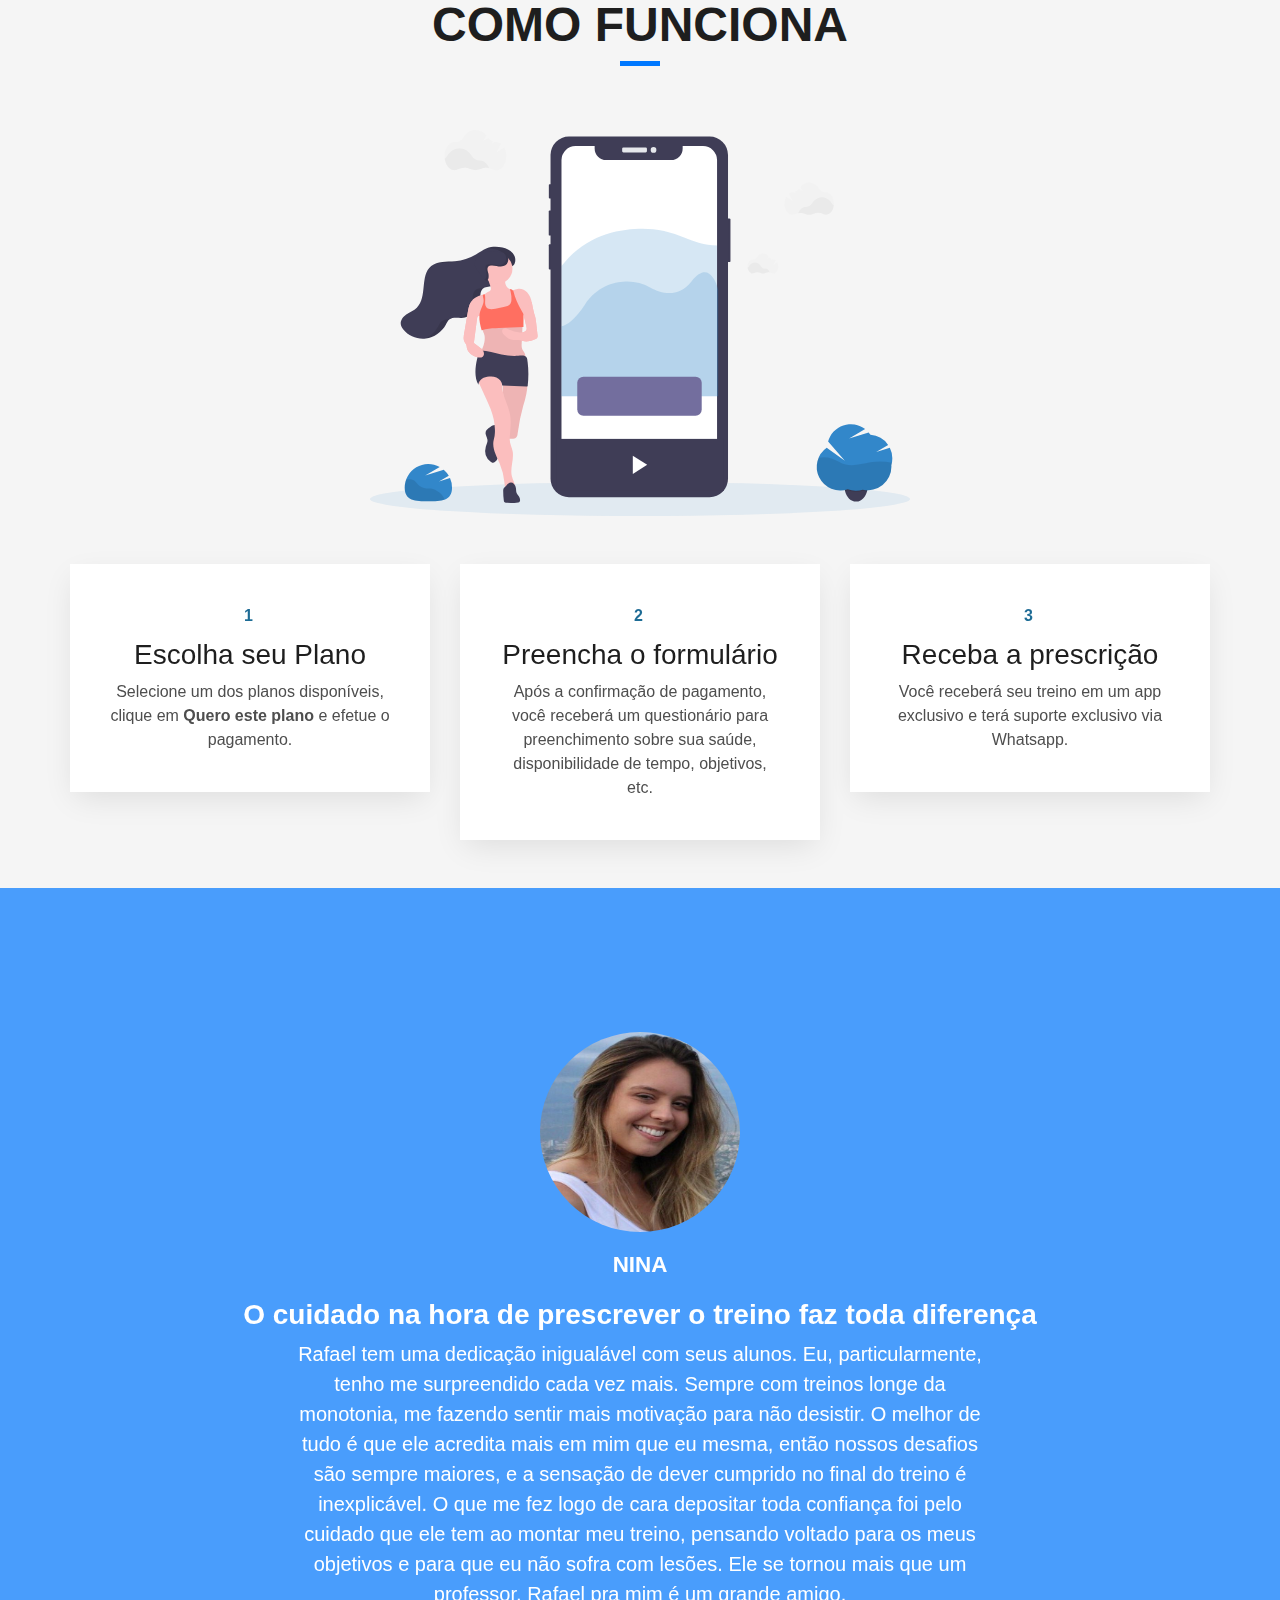
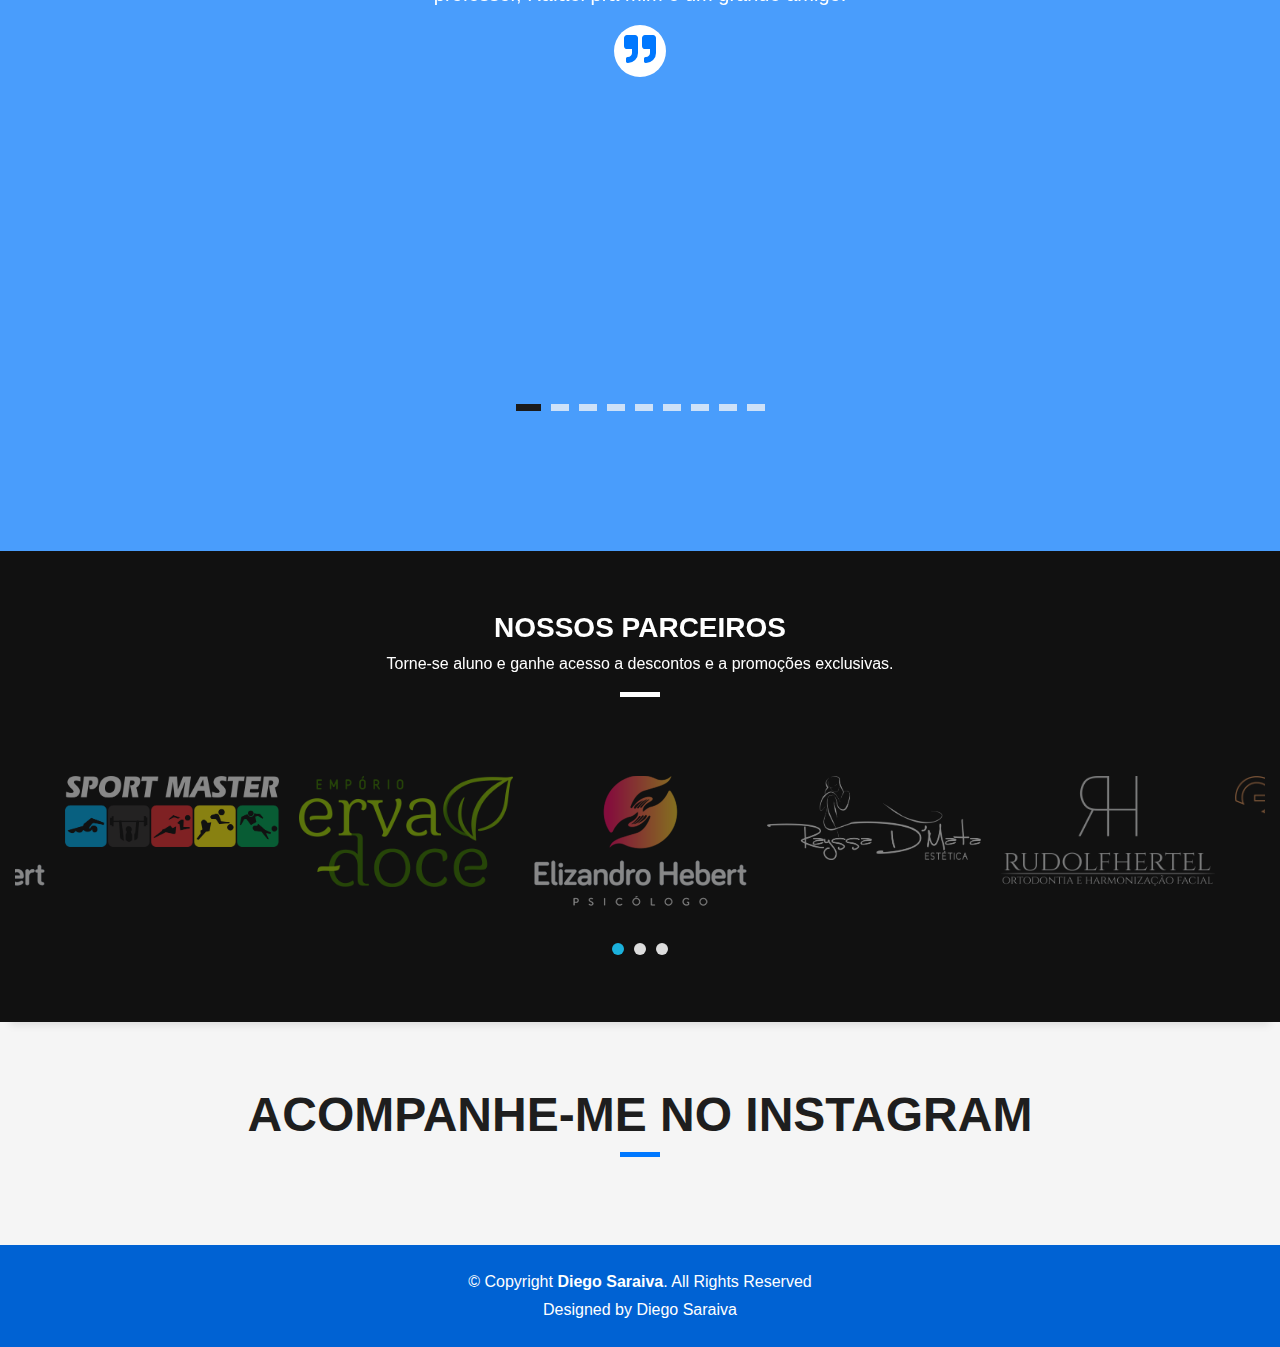
==== commit 44a2c063: "adicionando arquivos novos" ====
--- a/index.html
+++ b/index.html
@@ -128,21 +128,6 @@
                       <img src="assets/img/aboutme_final.jpg" class="img-fluid w-75 rounded b-shadow-a p-3" alt="about me">
                     </div>
                   </div>
-                  <!-- <div class="skill-mf">
-                    <p class="title-s">Destaques</p>
-                    <ul class="fa-ul">
-                      <li><span class="fa-li"><i class="fa fa-check lead-list"></i></span>
-                        <p>Bacharel em Educação Física.</p>
-                      </li>
-                      <li><span class="fa-li"><i class="fa fa-check lead-list"></i></span>
-                        <p>Professor da rede Bodytech Natal Shopping.</p>
-                      </li>
-                      <li><span class="fa-li"><i class="fa fa-check lead-list"></i></span>
-                        <p>Como estagiário fui eleito Profissional do ano - Top 3, pelo Prêmio Bodytech Company
-                          Excellence 2018.</p>
-                      </li>
-                    </ul>
-                  </div> -->
                 </div>
                 <div class="col-md-6">
                   <div class="about-me pt-4 pt-md-0">
@@ -155,14 +140,14 @@
                       Sou Rafael Bruno e minha missão é ajudar as pessoas a conquistarem seus objetivos através do exercício físico. 
                       Focado sempre na saúde, qualidade de vida e bem estar.
                     </p>
-                    <p>
+                    <p class="lead"> 
                       Tenho + de 6 anos de experiência na área fitness e sou responsável pela mudança na vida de centenas de pessoas.
                     </p>
-                    <p>
+                    <p class="lead">
                       A minha metodologia vai além de um simples treino, eu proponho mudar seu estilo de vida para uma versão mais saudável 
                       e leve, otimizando o processo e trazendo mais resultados em menos tempo.
                     </p>
-                    <p>Junte-se ao #TeamRafaelBruno!</p>
+                    <p class="lead">Junte-se ao <span class="text-primary">#TeamRafaelBruno!</span></p>
                   </div>
                 </div>
               </div>
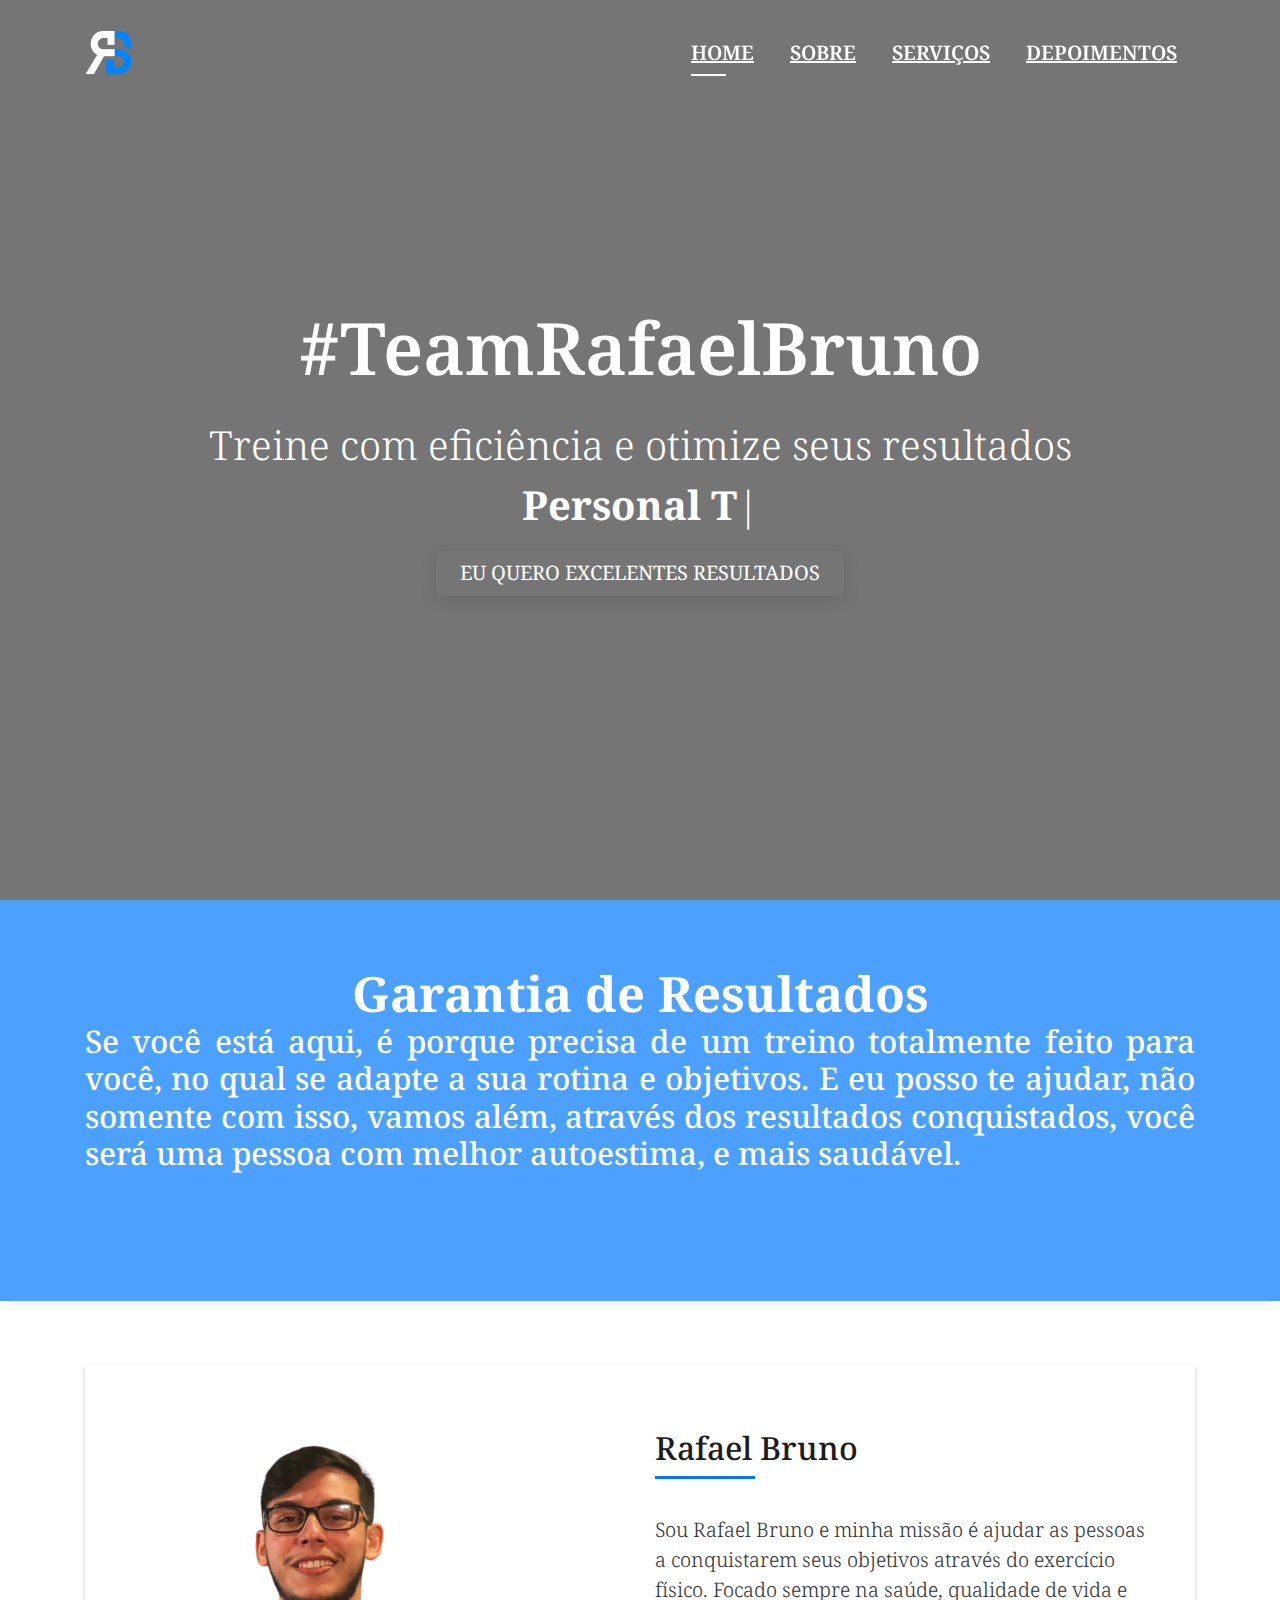
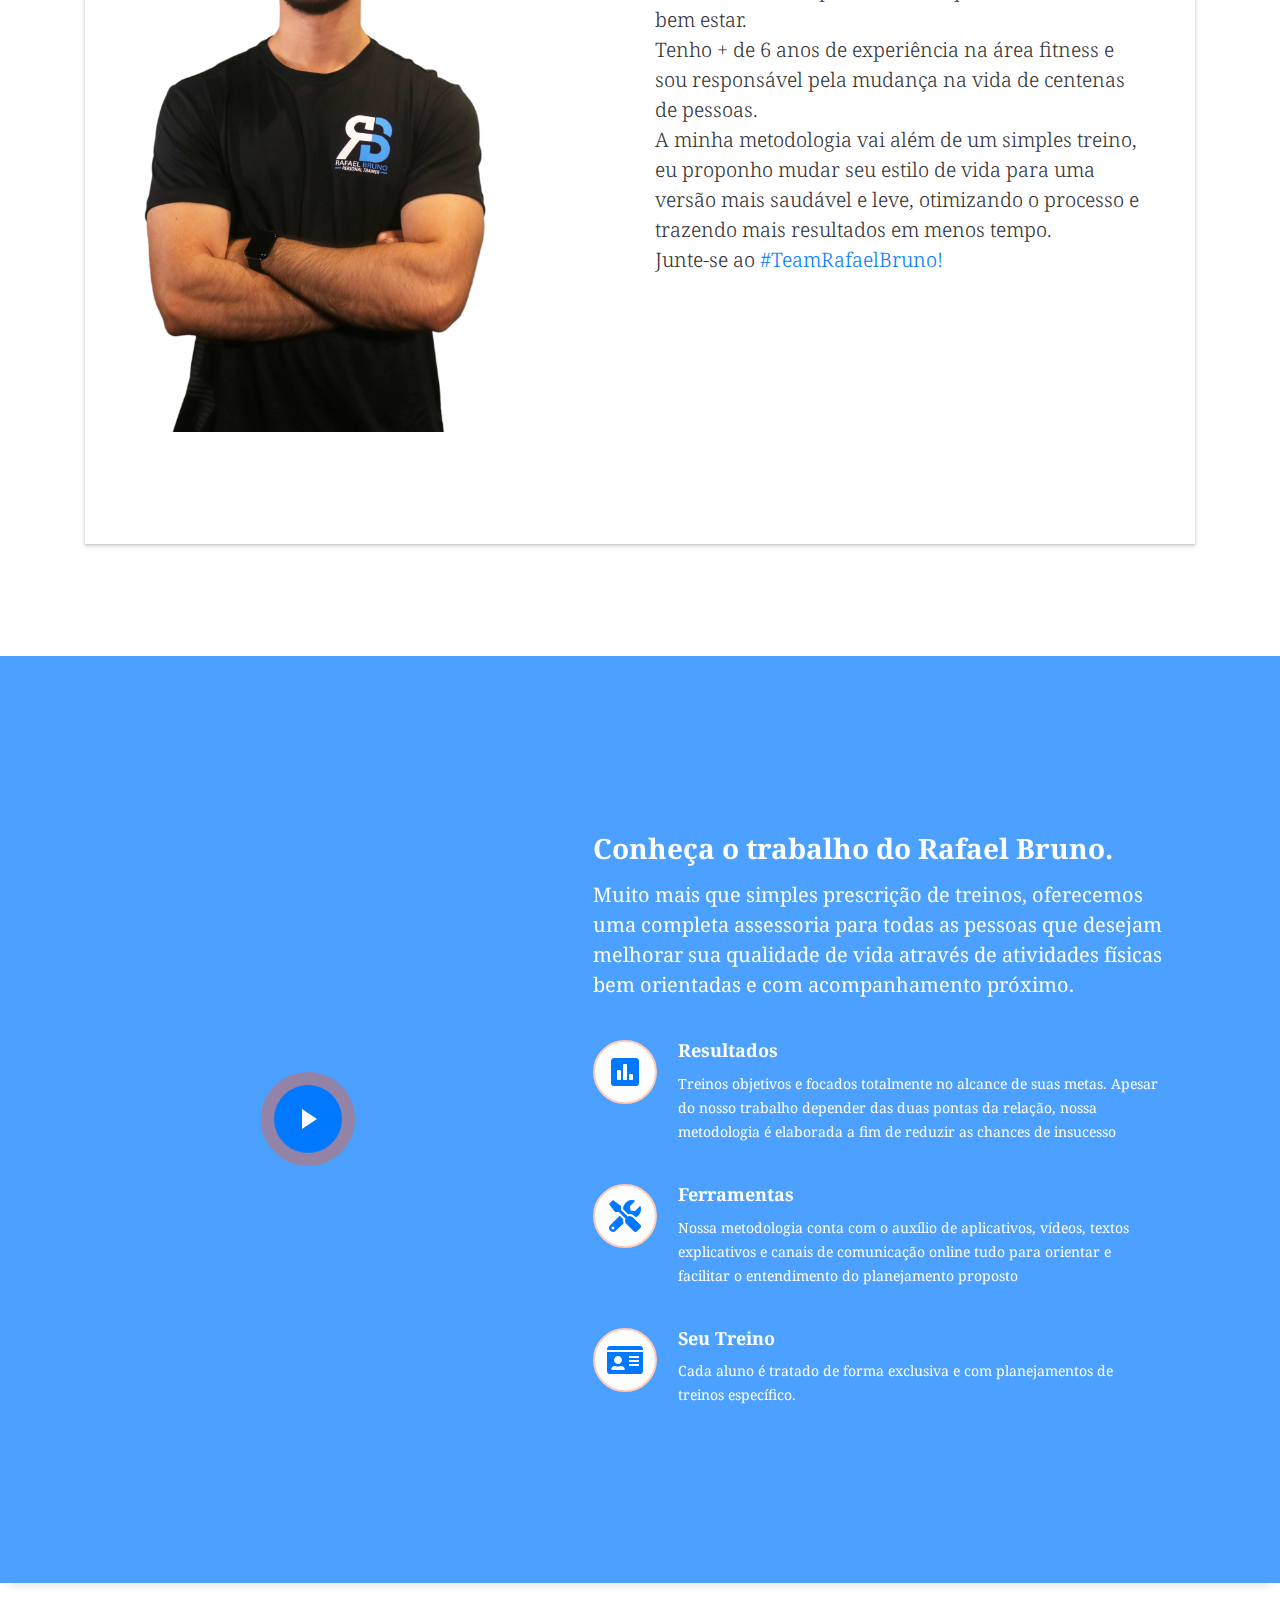
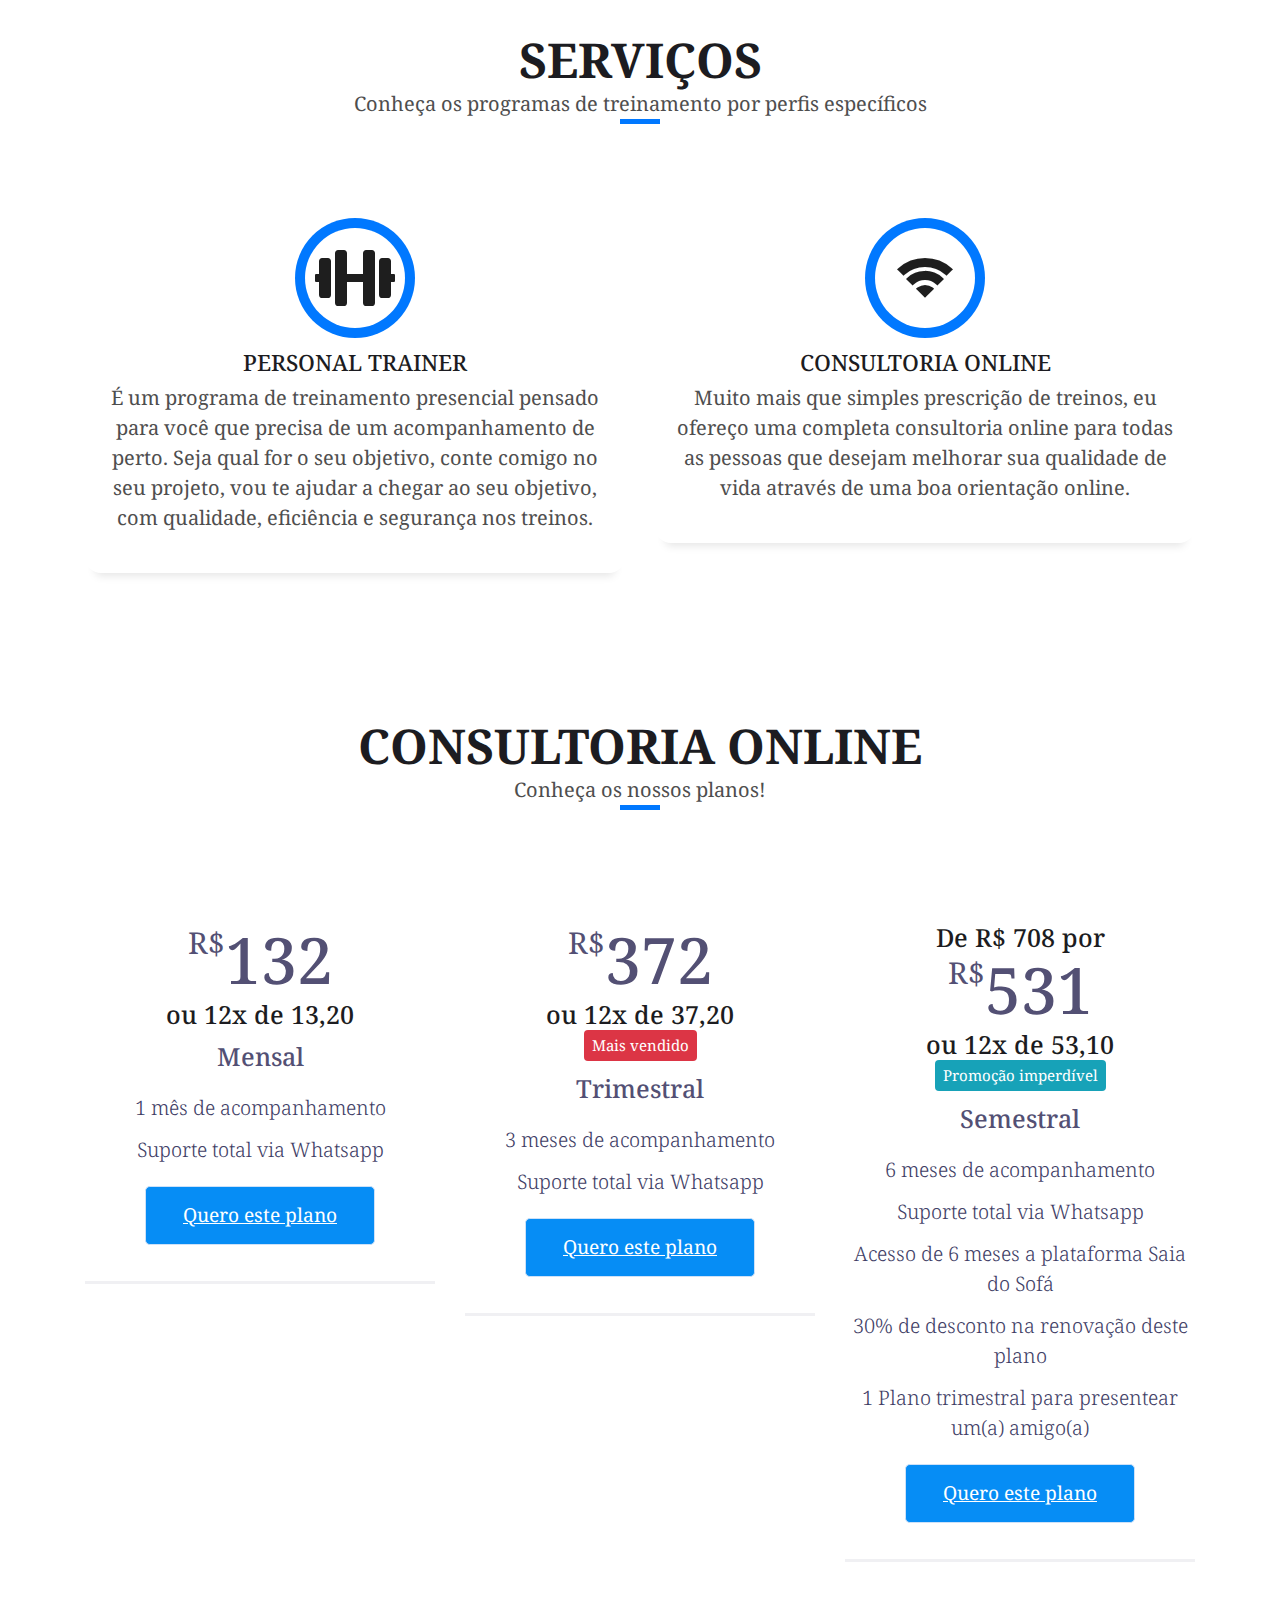
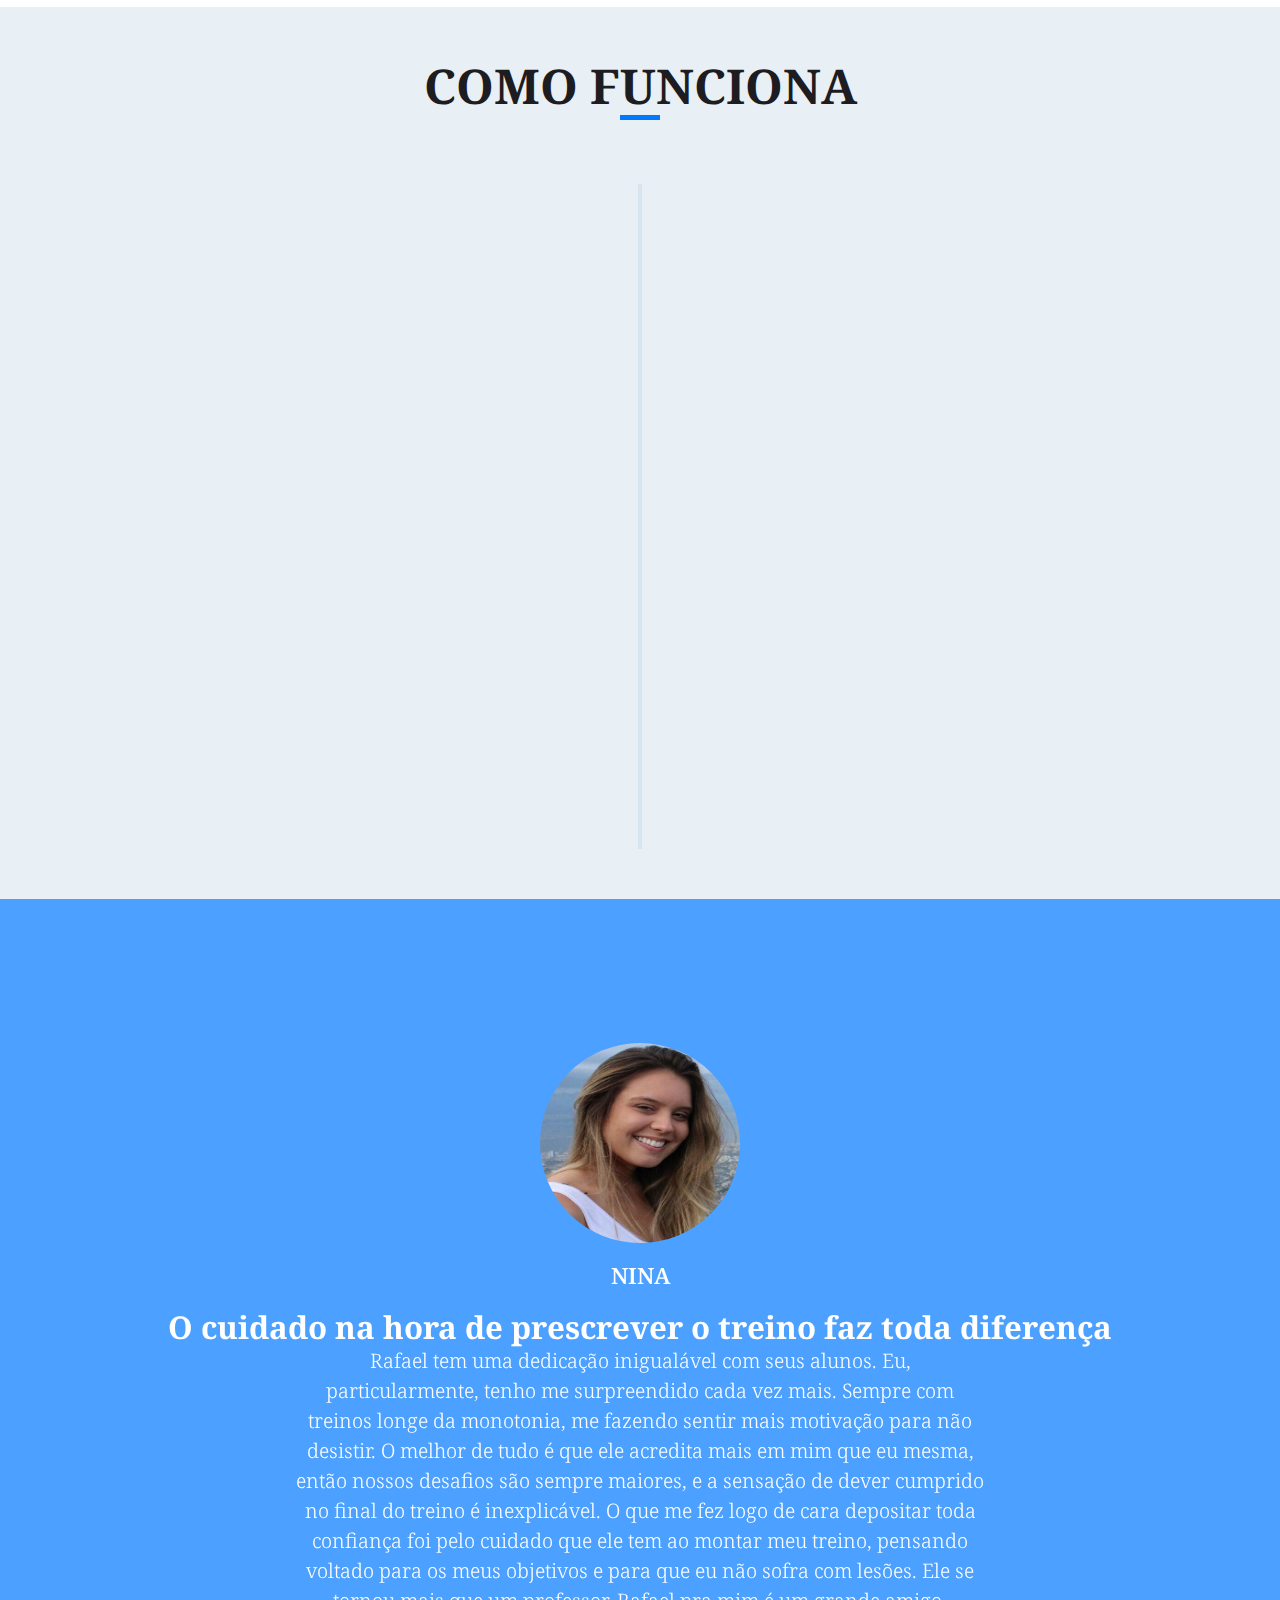
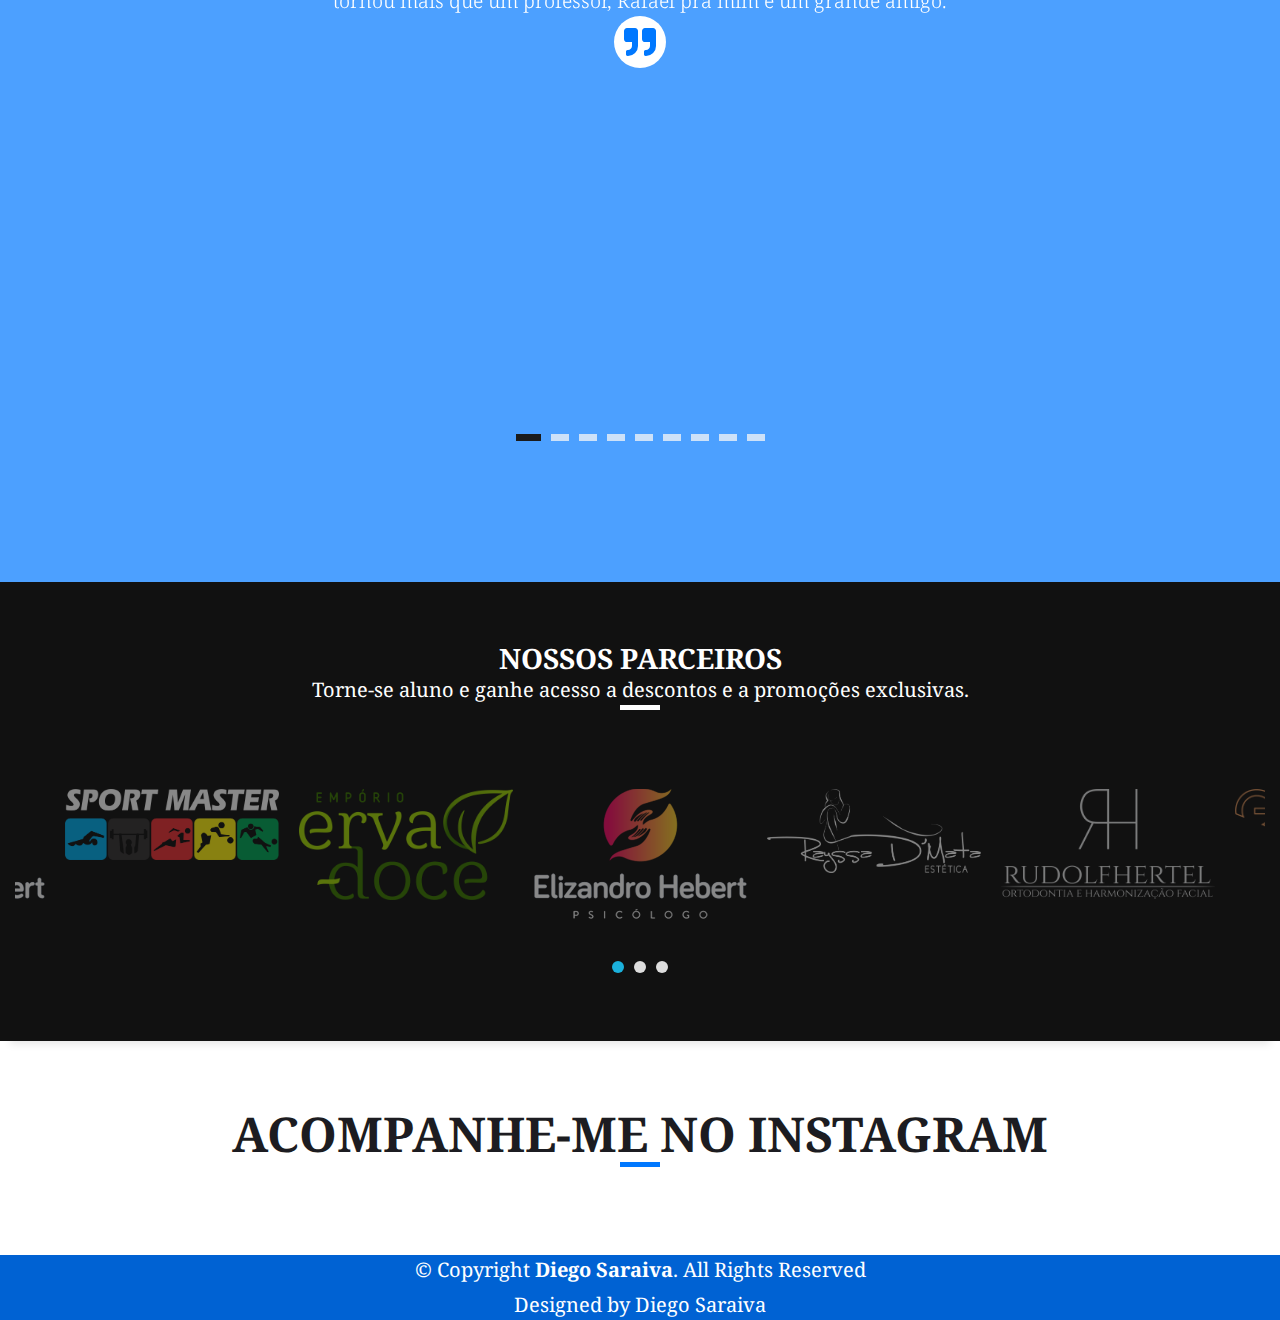
==== commit 7acb454b: "adicionando arquivos novos" ====
--- a/index.html
+++ b/index.html
@@ -24,7 +24,7 @@
 
   <!-- Template Main CSS File -->
   <link href="assets/css/style.css" rel="stylesheet">
-
+  <link href="assets/css/timeline.css" rel="stylesheet">
 </head>
 
 <body id="page-top">
@@ -53,9 +53,9 @@
           <li class="nav-item">
             <a class="nav-link js-scroll" href="#testimonial-mf">Depoimentos</a>
           </li>
-          <li class="nav-item">
+          <!-- <li class="nav-item">
             <a class="nav-link js-scroll" href="#contact">Contatos</a>
-          </li>
+          </li> -->
         </ul>
       </div>
     </div>
@@ -84,7 +84,7 @@
             <strong class="text-slider"></strong>
           </p>
           <p class="pt-3">
-            <a class="btn btn-primary btn-about js-scroll px-4" href="#pricing" role="button"> 
+            <a class="btn btn-primary btn-plan js-scroll px-4" href="#pricing" role="button"> 
               EU QUERO EXCELENTES RESULTADOS
             </a>
           </p>
@@ -307,7 +307,7 @@
                   <li class="list-group-item">1 mês de acompanhamento</li>
                   <li class="list-group-item">Suporte total via Whatsapp</li>
                 </ul>
-                <a href="https://sun.eduzz.com/275350" class="button button-a button-big">Quero este plano</a>
+                <a href="https://sun.eduzz.com/275350" class="button button-a button-big btn-plan">Quero este plano</a>
               </div>
             </div>
           </div>
@@ -327,7 +327,7 @@
                   <!-- <li class="list-group-item">Bônus: E-BOOK Emagrecimento Constante</li> -->
 
                 </ul>
-                <a href="https://sun.eduzz.com/304551" class="button button-a button-big">Quero este plano</a>
+                <a href="https://sun.eduzz.com/304551" class="button button-a button-big btn-plan">Quero este plano</a>
               </div>
             </div>
           </div>
@@ -346,9 +346,9 @@
                   <li class="list-group-item">Suporte total via Whatsapp</li>
                   <li class="list-group-item">Acesso de 6 meses a plataforma Saia do Sofá </li>
                   <li class="list-group-item ">30% de desconto na renovação deste plano</li>
-                  <li class="list-group-item"> 1 Plano semestral para presentear um amigo(a)</li>
+                  <li class="list-group-item"> 1 Plano trimestral para presentear um(a) amigo(a)</li>
                 </ul>
-                <a href="https://sun.eduzz.com/336275?cupom=PROMO25OFF" class="button button-a button-big"> Quero este plano</a>
+                <a href="https://sun.eduzz.com/336275?cupom=PROMO25OFF" class="button button-a button-big btn-plan"> Quero este plano</a>
               </div>
             </div>
           </div>          
@@ -371,7 +371,7 @@
     </section>
     <!-- ======= End Pricing Section ======= -->
     <!-- ======= how ho works ======= -->
-    <section id="howtoworks" class="blog-mf sect-pt4 route">
+    <section class="cd-timeline js-cd-timeline blog-mf sect-pt4 route">
       <div class="container">
         <div class="row">
           <div class="col-sm-12">
@@ -384,107 +384,52 @@
             </div>
           </div>
         </div>
-        <div class="row justify-content-center text-center mb-5 aos-init aos-animate" data-aos="fade">
-          <div class="col-md-6 mb-5">
-            <img src="assets/img/undraw_svg_1.svg" alt="Image" class="img-fluid">
-          </div>
-          <div class="row">
-            <div class="col-md-4">
-              <div class="step">
-                <span class="number">1</span>
-                <h3>Escolha seu Plano</h3>
-                <p>
-                  Selecione um dos planos disponíveis, clique em <strong>Quero este plano</strong> e efetue o pagamento.
-                </p>
-              </div>
-            </div>
-            <div class="col-md-4">
-              <div class="step">
-                <span class="number">2</span>
-                <h3>Preencha o formulário</h3>
-                <p>
-                  Após a confirmação de pagamento, você receberá um questionário para preenchimento sobre sua saúde,
-                  disponibilidade de tempo, objetivos, etc.
-                </p>
-              </div>
-            </div>
-            <div class="col-md-4">
-              <div class="step">
-                <span class="number">3</span>
-                <h3>Receba a prescrição</h3>
-                <p>
-                  Você receberá seu treino em um app exclusivo e terá suporte exclusivo via Whatsapp.
-                </p>
-              </div>
-            </div>
-          </div>
-        </div>
-      </div>
-    </section>
-    <!-- ======= Features ======= -->
-    <!-- <section id="features">
-      <div class="container">
-        <div class="row">
-          <div class="col-lg-8 offset-lg-4">
-            <div class="section-header wow fadeIn" data-wow-duration="1s"
-              style="visibility: visible; animation-duration: 1s; animation-name: fadeIn;">
-              <div class="title-box text-center">
-                <h3 class="title-a">
-                  Suporte via aplicativo
-                </h3>
-                <p class="subtitle-a">Lorem ipsum, dolor sit amet consectetur adipisicing elit.</p>
-                <div class="line-mf"></div>
-              </div>
-
-            </div>
-          </div>
-
-          <div class="col-lg-4 col-md-5 features-img">
-            <img src="assets/img/product-features.png" alt="" class="wow fadeInLeft"
-              style="visibility: visible; animation-name: fadeInLeft;">
-          </div>
-          <div class="col-lg-8 col-md-7 ">
-
-            <div class="row">
-
-              <div class="col-lg-6 col-md-6 box wow fadeInRight"
-                style="visibility: visible; animation-name: fadeInRight;">
-                <div class="icon"><i class="ion-ios-speedometer-outline"></i></div>
-                <h4 class="title"><a href="">Lorem Ipsum</a></h4>
-                <p class="description">Voluptatum deleniti atque corrupti quos dolores et quas molestias excepturi sint
-                  occaecati cupiditate non provident clarida perendo.</p>
-              </div>
-              <div class="col-lg-6 col-md-6 box wow fadeInRight" data-wow-delay="0.1s"
-                style="visibility: visible; animation-delay: 0.1s; animation-name: fadeInRight;">
-                <div class="icon"><i class="ion-ios-flask-outline"></i></div>
-                <h4 class="title"><a href="">Dolor Sitema</a></h4>
-                <p class="description">Minim veniam, quis nostrud exercitation ullamco laboris nisi ut aliquip ex ea
-                  commodo
-                  consequat tarad limino ata noble dynala mark.</p>
-              </div>
-              <div class="col-lg-6 col-md-6 box wow fadeInRight" data-wow-delay="0.2s"
-                style="visibility: visible; animation-delay: 0.2s; animation-name: fadeInRight;">
-                <div class="icon"><i class="ion-social-buffer-outline"></i></div>
-                <h4 class="title"><a href="">Sed ut perspiciatis</a></h4>
-                <p class="description">Duis aute irure dolor in reprehenderit in voluptate velit esse cillum dolore eu
-                  fugiat nulla pariatur teleca starter sinode park ledo.</p>
-              </div>
-              <div class="col-lg-6 col-md-6 box wow fadeInRight" data-wow-delay="0.3s"
-                style="visibility: visible; animation-delay: 0.3s; animation-name: fadeInRight;">
-                <div class="icon"><i class="ion-ios-analytics-outline"></i></div>
-                <h4 class="title"><a href="">Magni Dolores</a></h4>
-                <p class="description">Excepteur sint occaecat cupidatat non proident, sunt in culpa qui officia
-                  deserunt
-                  mollit anim id est laborum dinoun trade capsule.</p>
-              </div>
-            </div>
-
-          </div>
-
-        </div>
-
-      </div>
-    </section> -->
+      </div>
+      <div class="container max-width-lg cd-timeline__container">
+        <div class="cd-timeline__block">
+          <div class="cd-timeline__img cd-timeline__img--picture">
+            <img src="assets/img/cd-icon-picture.svg" alt="Picture">
+          </div> <!-- cd-timeline__img -->
+  
+          <div class="cd-timeline__content text-component">
+            <h2>Escolha Seu Plano</h2>
+            <p class="color-contrast-medium">
+              Selecione um dos planos disponíveis, clique em <strong>Quero este plano</strong> e efetue o pagamento.
+            </p>
+          </div> <!-- cd-timeline__content -->
+        </div> <!-- cd-timeline__block -->
+  
+        <div class="cd-timeline__block">
+          <div class="cd-timeline__img cd-timeline__img--movie">
+            <img src="assets/img/cd-icon-movie.svg" alt="Movie">
+          </div> <!-- cd-timeline__img -->
+  
+          <div class="cd-timeline__content text-component">
+            <h2>Preencha o formulário</h2>
+            <p class="color-contrast-medium">
+              Após a confirmação de pagamento, você receberá um questionário para preenchimento sobre sua saúde,
+              disponibilidade de tempo, objetivos, etc.
+            </p>              
+          </div> <!-- cd-timeline__content -->
+        </div> <!-- cd-timeline__block -->
+  
+        <div class="cd-timeline__block">
+          <div class="cd-timeline__img cd-timeline__img--picture">
+            <img src="assets/img/cd-icon-picture.svg" alt="Picture">
+          </div> <!-- cd-timeline__img -->
+  
+          <div class="cd-timeline__content text-component">
+            <h2>Receba a prescrição</h2>
+            <p class="color-contrast-medium">
+              Você receberá seu treino em um app exclusivo e terá suporte exclusivo via Whatsapp.
+            </p>
+          </div> <!-- cd-timeline__content -->
+        </div> <!-- cd-timeline__block -->
+  
+        
+      </div>
+    </section> <!-- cd-timeline -->
+  
     <!-- ======= Testimonials Section ======= -->
     <section class="testimonials paralax-mf bg-image route" style="background-image: url(assets/img/overlay-bg2.jpg)">
       <!-- <div class="container">
@@ -1141,6 +1086,7 @@
   </script>
   <!-- Template Main JS File -->
   <script src="assets/js/main.js"></script>
+  <script src="assets/js/timeline.js"></script>
   <script>
     (function(m,a,i,l,e,r){ m['MailerLiteObject']=e;function f(){
     var c={ a:arguments,q:[]};var r=this.push(c);return "number"!=typeof r?r:f.bind(c.q);}
--- a/assets/css/style.css
+++ b/assets/css/style.css
@@ -746,11 +746,11 @@
   margin-left: 10px;
 }
 
-.btn-about {
+.btn-plan {
   background-color: #068df5;
 }
 
-.btn-about:hover {
+.btn-plan:hover {
   background-color: #ff980c;
 }
 
--- a/assets/css/timeline.css
+++ b/assets/css/timeline.css
@@ -0,0 +1,3439 @@
+@import url("https://fonts.googleapis.com/css?family=Droid+Serif|Open+Sans:400,700");
+*,
+*::after,
+*::before {
+    box-sizing: inherit;
+}
+* {
+    font: inherit;
+}
+html,
+body,
+div,
+span,
+applet,
+object,
+iframe,
+h1,
+h2,
+h3,
+h4,
+h5,
+h6,
+p,
+blockquote,
+pre,
+a,
+abbr,
+acronym,
+address,
+big,
+cite,
+code,
+del,
+dfn,
+em,
+img,
+ins,
+kbd,
+q,
+s,
+samp,
+small,
+strike,
+strong,
+sub,
+sup,
+tt,
+var,
+b,
+u,
+i,
+center,
+dl,
+dt,
+dd,
+ol,
+ul,
+li,
+fieldset,
+form,
+label,
+legend,
+table,
+caption,
+tbody,
+tfoot,
+thead,
+tr,
+th,
+td,
+article,
+aside,
+canvas,
+details,
+embed,
+figure,
+figcaption,
+footer,
+header,
+hgroup,
+menu,
+nav,
+output,
+ruby,
+section,
+summary,
+time,
+mark,
+audio,
+video,
+hr {
+    margin: 0;
+    padding: 0;
+    border: 0;
+}
+html {
+    box-sizing: border-box;
+}
+body {
+    background-color: hsl(0, 0%, 100%);
+    background-color: var(--color-bg, white);
+}
+article,
+aside,
+details,
+figcaption,
+figure,
+footer,
+header,
+hgroup,
+menu,
+nav,
+section,
+main,
+form legend {
+    display: block;
+}
+ol,
+ul {
+    list-style: none;
+}
+blockquote,
+q {
+    quotes: none;
+}
+button,
+input,
+textarea,
+select {
+    margin: 0;
+}
+.btn,
+.form-control,
+.link,
+.reset {
+    background-color: transparent;
+    padding: 0;
+    border: 0;
+    border-radius: 0;
+    color: inherit;
+    line-height: inherit;
+    -webkit-appearance: none;
+    -moz-appearance: none;
+    appearance: none;
+}
+select.form-control::-ms-expand {
+    display: none;
+}
+textarea {
+    resize: vertical;
+    overflow: auto;
+    vertical-align: top;
+}
+input::-ms-clear {
+    display: none;
+}
+table {
+    border-collapse: collapse;
+    border-spacing: 0;
+}
+img,
+video,
+svg {
+    max-width: 100%;
+}
+[data-theme] {
+    background-color: hsl(0, 0%, 100%);
+    background-color: var(--color-bg, #fff);
+    color: hsl(240, 4%, 20%);
+    color: var(--color-contrast-high, #313135);
+}
+:root {
+    --space-unit: 1em;
+    --space-xxxxs: calc(0.125 * var(--space-unit));
+    --space-xxxs: calc(0.25 * var(--space-unit));
+    --space-xxs: calc(0.375 * var(--space-unit));
+    --space-xs: calc(0.5 * var(--space-unit));
+    --space-sm: calc(0.75 * var(--space-unit));
+    --space-md: calc(1.25 * var(--space-unit));
+    --space-lg: calc(2 * var(--space-unit));
+    --space-xl: calc(3.25 * var(--space-unit));
+    --space-xxl: calc(5.25 * var(--space-unit));
+    --space-xxxl: calc(8.5 * var(--space-unit));
+    --space-xxxxl: calc(13.75 * var(--space-unit));
+    --component-padding: var(--space-md);
+}
+:root {
+    --max-width-xxs: 32rem;
+    --max-width-xs: 38rem;
+    --max-width-sm: 48rem;
+    --max-width-md: 64rem;
+    --max-width-lg: 80rem;
+    --max-width-xl: 90rem;
+    --max-width-xxl: 120rem;
+}
+.container {
+    width: calc(100% - 1.25em);
+    width: calc(100% - 2 * var(--component-padding));
+    margin-left: auto;
+    margin-right: auto;
+}
+.max-width-xxs {
+    max-width: 32rem;
+    max-width: var(--max-width-xxs);
+}
+.max-width-xs {
+    max-width: 38rem;
+    max-width: var(--max-width-xs);
+}
+.max-width-sm {
+    max-width: 48rem;
+    max-width: var(--max-width-sm);
+}
+.max-width-md {
+    max-width: 64rem;
+    max-width: var(--max-width-md);
+}
+.max-width-lg {
+    max-width: 80rem;
+    max-width: var(--max-width-lg);
+}
+.max-width-xl {
+    max-width: 90rem;
+    max-width: var(--max-width-xl);
+}
+.max-width-xxl {
+    max-width: 120rem;
+    max-width: var(--max-width-xxl);
+}
+.max-width-adaptive-sm {
+    max-width: 38rem;
+    max-width: var(--max-width-xs);
+}
+@media (min-width: 64rem) {
+    .max-width-adaptive-sm {
+        max-width: 48rem;
+        max-width: var(--max-width-sm);
+    }
+}
+.max-width-adaptive-md {
+    max-width: 38rem;
+    max-width: var(--max-width-xs);
+}
+@media (min-width: 64rem) {
+    .max-width-adaptive-md {
+        max-width: 64rem;
+        max-width: var(--max-width-md);
+    }
+}
+.max-width-adaptive,
+.max-width-adaptive-lg {
+    max-width: 38rem;
+    max-width: var(--max-width-xs);
+}
+@media (min-width: 64rem) {
+    .max-width-adaptive,
+    .max-width-adaptive-lg {
+        max-width: 64rem;
+        max-width: var(--max-width-md);
+    }
+}
+@media (min-width: 90rem) {
+    .max-width-adaptive,
+    .max-width-adaptive-lg {
+        max-width: 80rem;
+        max-width: var(--max-width-lg);
+    }
+}
+.max-width-adaptive-xl {
+    max-width: 38rem;
+    max-width: var(--max-width-xs);
+}
+@media (min-width: 64rem) {
+    .max-width-adaptive-xl {
+        max-width: 64rem;
+        max-width: var(--max-width-md);
+    }
+}
+@media (min-width: 90rem) {
+    .max-width-adaptive-xl {
+        max-width: 90rem;
+        max-width: var(--max-width-xl);
+    }
+}
+.grid {
+    --grid-gap: 0px;
+    display: -ms-flexbox;
+    display: flex;
+    -ms-flex-wrap: wrap;
+    flex-wrap: wrap;
+}
+.grid > * {
+    -ms-flex-preferred-size: 100%;
+    flex-basis: 100%;
+}
+[class*="grid-gap"] {
+    margin-bottom: 1em * -1;
+    margin-bottom: calc(var(--grid-gap, 1em) * -1);
+    margin-right: 1em * -1;
+    margin-right: calc(var(--grid-gap, 1em) * -1);
+}
+[class*="grid-gap"] > * {
+    margin-bottom: 1em;
+    margin-bottom: var(--grid-gap, 1em);
+    margin-right: 1em;
+    margin-right: var(--grid-gap, 1em);
+}
+.grid-gap-xxxxs {
+    --grid-gap: var(--space-xxxxs);
+}
+.grid-gap-xxxs {
+    --grid-gap: var(--space-xxxs);
+}
+.grid-gap-xxs {
+    --grid-gap: var(--space-xxs);
+}
+.grid-gap-xs {
+    --grid-gap: var(--space-xs);
+}
+.grid-gap-sm {
+    --grid-gap: var(--space-sm);
+}
+.grid-gap-md {
+    --grid-gap: var(--space-md);
+}
+.grid-gap-lg {
+    --grid-gap: var(--space-lg);
+}
+.grid-gap-xl {
+    --grid-gap: var(--space-xl);
+}
+.grid-gap-xxl {
+    --grid-gap: var(--space-xxl);
+}
+.grid-gap-xxxl {
+    --grid-gap: var(--space-xxxl);
+}
+.grid-gap-xxxxl {
+    --grid-gap: var(--space-xxxxl);
+}
+.col {
+    -ms-flex-positive: 1;
+    flex-grow: 1;
+    -ms-flex-preferred-size: 0;
+    flex-basis: 0;
+    max-width: 100%;
+}
+.col-1 {
+    -ms-flex-preferred-size: calc(8.33% - 0.01px - 1em);
+    -ms-flex-preferred-size: calc(8.33% - 0.01px - var(--grid-gap, 1em));
+    flex-basis: calc(8.33% - 0.01px - 1em);
+    flex-basis: calc(8.33% - 0.01px - var(--grid-gap, 1em));
+    max-width: calc(8.33% - 0.01px - 1em);
+    max-width: calc(8.33% - 0.01px - var(--grid-gap, 1em));
+}
+.col-2 {
+    -ms-flex-preferred-size: calc(16.66% - 0.01px - 1em);
+    -ms-flex-preferred-size: calc(16.66% - 0.01px - var(--grid-gap, 1em));
+    flex-basis: calc(16.66% - 0.01px - 1em);
+    flex-basis: calc(16.66% - 0.01px - var(--grid-gap, 1em));
+    max-width: calc(16.66% - 0.01px - 1em);
+    max-width: calc(16.66% - 0.01px - var(--grid-gap, 1em));
+}
+.col-3 {
+    -ms-flex-preferred-size: calc(25% - 0.01px - 1em);
+    -ms-flex-preferred-size: calc(25% - 0.01px - var(--grid-gap, 1em));
+    flex-basis: calc(25% - 0.01px - 1em);
+    flex-basis: calc(25% - 0.01px - var(--grid-gap, 1em));
+    max-width: calc(25% - 0.01px - 1em);
+    max-width: calc(25% - 0.01px - var(--grid-gap, 1em));
+}
+.col-4 {
+    -ms-flex-preferred-size: calc(33.33% - 0.01px - 1em);
+    -ms-flex-preferred-size: calc(33.33% - 0.01px - var(--grid-gap, 1em));
+    flex-basis: calc(33.33% - 0.01px - 1em);
+    flex-basis: calc(33.33% - 0.01px - var(--grid-gap, 1em));
+    max-width: calc(33.33% - 0.01px - 1em);
+    max-width: calc(33.33% - 0.01px - var(--grid-gap, 1em));
+}
+.col-5 {
+    -ms-flex-preferred-size: calc(41.66% - 0.01px - 1em);
+    -ms-flex-preferred-size: calc(41.66% - 0.01px - var(--grid-gap, 1em));
+    flex-basis: calc(41.66% - 0.01px - 1em);
+    flex-basis: calc(41.66% - 0.01px - var(--grid-gap, 1em));
+    max-width: calc(41.66% - 0.01px - 1em);
+    max-width: calc(41.66% - 0.01px - var(--grid-gap, 1em));
+}
+.col-6 {
+    -ms-flex-preferred-size: calc(50% - 0.01px - 1em);
+    -ms-flex-preferred-size: calc(50% - 0.01px - var(--grid-gap, 1em));
+    flex-basis: calc(50% - 0.01px - 1em);
+    flex-basis: calc(50% - 0.01px - var(--grid-gap, 1em));
+    max-width: calc(50% - 0.01px - 1em);
+    max-width: calc(50% - 0.01px - var(--grid-gap, 1em));
+}
+.col-7 {
+    -ms-flex-preferred-size: calc(58.33% - 0.01px - 1em);
+    -ms-flex-preferred-size: calc(58.33% - 0.01px - var(--grid-gap, 1em));
+    flex-basis: calc(58.33% - 0.01px - 1em);
+    flex-basis: calc(58.33% - 0.01px - var(--grid-gap, 1em));
+    max-width: calc(58.33% - 0.01px - 1em);
+    max-width: calc(58.33% - 0.01px - var(--grid-gap, 1em));
+}
+.col-8 {
+    -ms-flex-preferred-size: calc(66.66% - 0.01px - 1em);
+    -ms-flex-preferred-size: calc(66.66% - 0.01px - var(--grid-gap, 1em));
+    flex-basis: calc(66.66% - 0.01px - 1em);
+    flex-basis: calc(66.66% - 0.01px - var(--grid-gap, 1em));
+    max-width: calc(66.66% - 0.01px - 1em);
+    max-width: calc(66.66% - 0.01px - var(--grid-gap, 1em));
+}
+.col-9 {
+    -ms-flex-preferred-size: calc(75% - 0.01px - 1em);
+    -ms-flex-preferred-size: calc(75% - 0.01px - var(--grid-gap, 1em));
+    flex-basis: calc(75% - 0.01px - 1em);
+    flex-basis: calc(75% - 0.01px - var(--grid-gap, 1em));
+    max-width: calc(75% - 0.01px - 1em);
+    max-width: calc(75% - 0.01px - var(--grid-gap, 1em));
+}
+.col-10 {
+    -ms-flex-preferred-size: calc(83.33% - 0.01px - 1em);
+    -ms-flex-preferred-size: calc(83.33% - 0.01px - var(--grid-gap, 1em));
+    flex-basis: calc(83.33% - 0.01px - 1em);
+    flex-basis: calc(83.33% - 0.01px - var(--grid-gap, 1em));
+    max-width: calc(83.33% - 0.01px - 1em);
+    max-width: calc(83.33% - 0.01px - var(--grid-gap, 1em));
+}
+.col-11 {
+    -ms-flex-preferred-size: calc(91.66% - 0.01px - 1em);
+    -ms-flex-preferred-size: calc(91.66% - 0.01px - var(--grid-gap, 1em));
+    flex-basis: calc(91.66% - 0.01px - 1em);
+    flex-basis: calc(91.66% - 0.01px - var(--grid-gap, 1em));
+    max-width: calc(91.66% - 0.01px - 1em);
+    max-width: calc(91.66% - 0.01px - var(--grid-gap, 1em));
+}
+.col-12 {
+    -ms-flex-preferred-size: calc(100% - 0.01px - 1em);
+    -ms-flex-preferred-size: calc(100% - 0.01px - var(--grid-gap, 1em));
+    flex-basis: calc(100% - 0.01px - 1em);
+    flex-basis: calc(100% - 0.01px - var(--grid-gap, 1em));
+    max-width: calc(100% - 0.01px - 1em);
+    max-width: calc(100% - 0.01px - var(--grid-gap, 1em));
+}
+@media (min-width: 32rem) {
+    .col\@xs {
+        -ms-flex-positive: 1;
+        flex-grow: 1;
+        -ms-flex-preferred-size: 0;
+        flex-basis: 0;
+        max-width: 100%;
+    }
+    .col-1\@xs {
+        -ms-flex-preferred-size: calc(8.33% - 0.01px - 1em);
+        -ms-flex-preferred-size: calc(8.33% - 0.01px - var(--grid-gap, 1em));
+        flex-basis: calc(8.33% - 0.01px - 1em);
+        flex-basis: calc(8.33% - 0.01px - var(--grid-gap, 1em));
+        max-width: calc(8.33% - 0.01px - 1em);
+        max-width: calc(8.33% - 0.01px - var(--grid-gap, 1em));
+    }
+    .col-2\@xs {
+        -ms-flex-preferred-size: calc(16.66% - 0.01px - 1em);
+        -ms-flex-preferred-size: calc(16.66% - 0.01px - var(--grid-gap, 1em));
+        flex-basis: calc(16.66% - 0.01px - 1em);
+        flex-basis: calc(16.66% - 0.01px - var(--grid-gap, 1em));
+        max-width: calc(16.66% - 0.01px - 1em);
+        max-width: calc(16.66% - 0.01px - var(--grid-gap, 1em));
+    }
+    .col-3\@xs {
+        -ms-flex-preferred-size: calc(25% - 0.01px - 1em);
+        -ms-flex-preferred-size: calc(25% - 0.01px - var(--grid-gap, 1em));
+        flex-basis: calc(25% - 0.01px - 1em);
+        flex-basis: calc(25% - 0.01px - var(--grid-gap, 1em));
+        max-width: calc(25% - 0.01px - 1em);
+        max-width: calc(25% - 0.01px - var(--grid-gap, 1em));
+    }
+    .col-4\@xs {
+        -ms-flex-preferred-size: calc(33.33% - 0.01px - 1em);
+        -ms-flex-preferred-size: calc(33.33% - 0.01px - var(--grid-gap, 1em));
+        flex-basis: calc(33.33% - 0.01px - 1em);
+        flex-basis: calc(33.33% - 0.01px - var(--grid-gap, 1em));
+        max-width: calc(33.33% - 0.01px - 1em);
+        max-width: calc(33.33% - 0.01px - var(--grid-gap, 1em));
+    }
+    .col-5\@xs {
+        -ms-flex-preferred-size: calc(41.66% - 0.01px - 1em);
+        -ms-flex-preferred-size: calc(41.66% - 0.01px - var(--grid-gap, 1em));
+        flex-basis: calc(41.66% - 0.01px - 1em);
+        flex-basis: calc(41.66% - 0.01px - var(--grid-gap, 1em));
+        max-width: calc(41.66% - 0.01px - 1em);
+        max-width: calc(41.66% - 0.01px - var(--grid-gap, 1em));
+    }
+    .col-6\@xs {
+        -ms-flex-preferred-size: calc(50% - 0.01px - 1em);
+        -ms-flex-preferred-size: calc(50% - 0.01px - var(--grid-gap, 1em));
+        flex-basis: calc(50% - 0.01px - 1em);
+        flex-basis: calc(50% - 0.01px - var(--grid-gap, 1em));
+        max-width: calc(50% - 0.01px - 1em);
+        max-width: calc(50% - 0.01px - var(--grid-gap, 1em));
+    }
+    .col-7\@xs {
+        -ms-flex-preferred-size: calc(58.33% - 0.01px - 1em);
+        -ms-flex-preferred-size: calc(58.33% - 0.01px - var(--grid-gap, 1em));
+        flex-basis: calc(58.33% - 0.01px - 1em);
+        flex-basis: calc(58.33% - 0.01px - var(--grid-gap, 1em));
+        max-width: calc(58.33% - 0.01px - 1em);
+        max-width: calc(58.33% - 0.01px - var(--grid-gap, 1em));
+    }
+    .col-8\@xs {
+        -ms-flex-preferred-size: calc(66.66% - 0.01px - 1em);
+        -ms-flex-preferred-size: calc(66.66% - 0.01px - var(--grid-gap, 1em));
+        flex-basis: calc(66.66% - 0.01px - 1em);
+        flex-basis: calc(66.66% - 0.01px - var(--grid-gap, 1em));
+        max-width: calc(66.66% - 0.01px - 1em);
+        max-width: calc(66.66% - 0.01px - var(--grid-gap, 1em));
+    }
+    .col-9\@xs {
+        -ms-flex-preferred-size: calc(75% - 0.01px - 1em);
+        -ms-flex-preferred-size: calc(75% - 0.01px - var(--grid-gap, 1em));
+        flex-basis: calc(75% - 0.01px - 1em);
+        flex-basis: calc(75% - 0.01px - var(--grid-gap, 1em));
+        max-width: calc(75% - 0.01px - 1em);
+        max-width: calc(75% - 0.01px - var(--grid-gap, 1em));
+    }
+    .col-10\@xs {
+        -ms-flex-preferred-size: calc(83.33% - 0.01px - 1em);
+        -ms-flex-preferred-size: calc(83.33% - 0.01px - var(--grid-gap, 1em));
+        flex-basis: calc(83.33% - 0.01px - 1em);
+        flex-basis: calc(83.33% - 0.01px - var(--grid-gap, 1em));
+        max-width: calc(83.33% - 0.01px - 1em);
+        max-width: calc(83.33% - 0.01px - var(--grid-gap, 1em));
+    }
+    .col-11\@xs {
+        -ms-flex-preferred-size: calc(91.66% - 0.01px - 1em);
+        -ms-flex-preferred-size: calc(91.66% - 0.01px - var(--grid-gap, 1em));
+        flex-basis: calc(91.66% - 0.01px - 1em);
+        flex-basis: calc(91.66% - 0.01px - var(--grid-gap, 1em));
+        max-width: calc(91.66% - 0.01px - 1em);
+        max-width: calc(91.66% - 0.01px - var(--grid-gap, 1em));
+    }
+    .col-12\@xs {
+        -ms-flex-preferred-size: calc(100% - 0.01px - 1em);
+        -ms-flex-preferred-size: calc(100% - 0.01px - var(--grid-gap, 1em));
+        flex-basis: calc(100% - 0.01px - 1em);
+        flex-basis: calc(100% - 0.01px - var(--grid-gap, 1em));
+        max-width: calc(100% - 0.01px - 1em);
+        max-width: calc(100% - 0.01px - var(--grid-gap, 1em));
+    }
+}
+@media (min-width: 48rem) {
+    .col\@sm {
+        -ms-flex-positive: 1;
+        flex-grow: 1;
+        -ms-flex-preferred-size: 0;
+        flex-basis: 0;
+        max-width: 100%;
+    }
+    .col-1\@sm {
+        -ms-flex-preferred-size: calc(8.33% - 0.01px - 1em);
+        -ms-flex-preferred-size: calc(8.33% - 0.01px - var(--grid-gap, 1em));
+        flex-basis: calc(8.33% - 0.01px - 1em);
+        flex-basis: calc(8.33% - 0.01px - var(--grid-gap, 1em));
+        max-width: calc(8.33% - 0.01px - 1em);
+        max-width: calc(8.33% - 0.01px - var(--grid-gap, 1em));
+    }
+    .col-2\@sm {
+        -ms-flex-preferred-size: calc(16.66% - 0.01px - 1em);
+        -ms-flex-preferred-size: calc(16.66% - 0.01px - var(--grid-gap, 1em));
+        flex-basis: calc(16.66% - 0.01px - 1em);
+        flex-basis: calc(16.66% - 0.01px - var(--grid-gap, 1em));
+        max-width: calc(16.66% - 0.01px - 1em);
+        max-width: calc(16.66% - 0.01px - var(--grid-gap, 1em));
+    }
+    .col-3\@sm {
+        -ms-flex-preferred-size: calc(25% - 0.01px - 1em);
+        -ms-flex-preferred-size: calc(25% - 0.01px - var(--grid-gap, 1em));
+        flex-basis: calc(25% - 0.01px - 1em);
+        flex-basis: calc(25% - 0.01px - var(--grid-gap, 1em));
+        max-width: calc(25% - 0.01px - 1em);
+        max-width: calc(25% - 0.01px - var(--grid-gap, 1em));
+    }
+    .col-4\@sm {
+        -ms-flex-preferred-size: calc(33.33% - 0.01px - 1em);
+        -ms-flex-preferred-size: calc(33.33% - 0.01px - var(--grid-gap, 1em));
+        flex-basis: calc(33.33% - 0.01px - 1em);
+        flex-basis: calc(33.33% - 0.01px - var(--grid-gap, 1em));
+        max-width: calc(33.33% - 0.01px - 1em);
+        max-width: calc(33.33% - 0.01px - var(--grid-gap, 1em));
+    }
+    .col-5\@sm {
+        -ms-flex-preferred-size: calc(41.66% - 0.01px - 1em);
+        -ms-flex-preferred-size: calc(41.66% - 0.01px - var(--grid-gap, 1em));
+        flex-basis: calc(41.66% - 0.01px - 1em);
+        flex-basis: calc(41.66% - 0.01px - var(--grid-gap, 1em));
+        max-width: calc(41.66% - 0.01px - 1em);
+        max-width: calc(41.66% - 0.01px - var(--grid-gap, 1em));
+    }
+    .col-6\@sm {
+        -ms-flex-preferred-size: calc(50% - 0.01px - 1em);
+        -ms-flex-preferred-size: calc(50% - 0.01px - var(--grid-gap, 1em));
+        flex-basis: calc(50% - 0.01px - 1em);
+        flex-basis: calc(50% - 0.01px - var(--grid-gap, 1em));
+        max-width: calc(50% - 0.01px - 1em);
+        max-width: calc(50% - 0.01px - var(--grid-gap, 1em));
+    }
+    .col-7\@sm {
+        -ms-flex-preferred-size: calc(58.33% - 0.01px - 1em);
+        -ms-flex-preferred-size: calc(58.33% - 0.01px - var(--grid-gap, 1em));
+        flex-basis: calc(58.33% - 0.01px - 1em);
+        flex-basis: calc(58.33% - 0.01px - var(--grid-gap, 1em));
+        max-width: calc(58.33% - 0.01px - 1em);
+        max-width: calc(58.33% - 0.01px - var(--grid-gap, 1em));
+    }
+    .col-8\@sm {
+        -ms-flex-preferred-size: calc(66.66% - 0.01px - 1em);
+        -ms-flex-preferred-size: calc(66.66% - 0.01px - var(--grid-gap, 1em));
+        flex-basis: calc(66.66% - 0.01px - 1em);
+        flex-basis: calc(66.66% - 0.01px - var(--grid-gap, 1em));
+        max-width: calc(66.66% - 0.01px - 1em);
+        max-width: calc(66.66% - 0.01px - var(--grid-gap, 1em));
+    }
+    .col-9\@sm {
+        -ms-flex-preferred-size: calc(75% - 0.01px - 1em);
+        -ms-flex-preferred-size: calc(75% - 0.01px - var(--grid-gap, 1em));
+        flex-basis: calc(75% - 0.01px - 1em);
+        flex-basis: calc(75% - 0.01px - var(--grid-gap, 1em));
+        max-width: calc(75% - 0.01px - 1em);
+        max-width: calc(75% - 0.01px - var(--grid-gap, 1em));
+    }
+    .col-10\@sm {
+        -ms-flex-preferred-size: calc(83.33% - 0.01px - 1em);
+        -ms-flex-preferred-size: calc(83.33% - 0.01px - var(--grid-gap, 1em));
+        flex-basis: calc(83.33% - 0.01px - 1em);
+        flex-basis: calc(83.33% - 0.01px - var(--grid-gap, 1em));
+        max-width: calc(83.33% - 0.01px - 1em);
+        max-width: calc(83.33% - 0.01px - var(--grid-gap, 1em));
+    }
+    .col-11\@sm {
+        -ms-flex-preferred-size: calc(91.66% - 0.01px - 1em);
+        -ms-flex-preferred-size: calc(91.66% - 0.01px - var(--grid-gap, 1em));
+        flex-basis: calc(91.66% - 0.01px - 1em);
+        flex-basis: calc(91.66% - 0.01px - var(--grid-gap, 1em));
+        max-width: calc(91.66% - 0.01px - 1em);
+        max-width: calc(91.66% - 0.01px - var(--grid-gap, 1em));
+    }
+    .col-12\@sm {
+        -ms-flex-preferred-size: calc(100% - 0.01px - 1em);
+        -ms-flex-preferred-size: calc(100% - 0.01px - var(--grid-gap, 1em));
+        flex-basis: calc(100% - 0.01px - 1em);
+        flex-basis: calc(100% - 0.01px - var(--grid-gap, 1em));
+        max-width: calc(100% - 0.01px - 1em);
+        max-width: calc(100% - 0.01px - var(--grid-gap, 1em));
+    }
+}
+@media (min-width: 64rem) {
+    .col\@md {
+        -ms-flex-positive: 1;
+        flex-grow: 1;
+        -ms-flex-preferred-size: 0;
+        flex-basis: 0;
+        max-width: 100%;
+    }
+    .col-1\@md {
+        -ms-flex-preferred-size: calc(8.33% - 0.01px - 1em);
+        -ms-flex-preferred-size: calc(8.33% - 0.01px - var(--grid-gap, 1em));
+        flex-basis: calc(8.33% - 0.01px - 1em);
+        flex-basis: calc(8.33% - 0.01px - var(--grid-gap, 1em));
+        max-width: calc(8.33% - 0.01px - 1em);
+        max-width: calc(8.33% - 0.01px - var(--grid-gap, 1em));
+    }
+    .col-2\@md {
+        -ms-flex-preferred-size: calc(16.66% - 0.01px - 1em);
+        -ms-flex-preferred-size: calc(16.66% - 0.01px - var(--grid-gap, 1em));
+        flex-basis: calc(16.66% - 0.01px - 1em);
+        flex-basis: calc(16.66% - 0.01px - var(--grid-gap, 1em));
+        max-width: calc(16.66% - 0.01px - 1em);
+        max-width: calc(16.66% - 0.01px - var(--grid-gap, 1em));
+    }
+    .col-3\@md {
+        -ms-flex-preferred-size: calc(25% - 0.01px - 1em);
+        -ms-flex-preferred-size: calc(25% - 0.01px - var(--grid-gap, 1em));
+        flex-basis: calc(25% - 0.01px - 1em);
+        flex-basis: calc(25% - 0.01px - var(--grid-gap, 1em));
+        max-width: calc(25% - 0.01px - 1em);
+        max-width: calc(25% - 0.01px - var(--grid-gap, 1em));
+    }
+    .col-4\@md {
+        -ms-flex-preferred-size: calc(33.33% - 0.01px - 1em);
+        -ms-flex-preferred-size: calc(33.33% - 0.01px - var(--grid-gap, 1em));
+        flex-basis: calc(33.33% - 0.01px - 1em);
+        flex-basis: calc(33.33% - 0.01px - var(--grid-gap, 1em));
+        max-width: calc(33.33% - 0.01px - 1em);
+        max-width: calc(33.33% - 0.01px - var(--grid-gap, 1em));
+    }
+    .col-5\@md {
+        -ms-flex-preferred-size: calc(41.66% - 0.01px - 1em);
+        -ms-flex-preferred-size: calc(41.66% - 0.01px - var(--grid-gap, 1em));
+        flex-basis: calc(41.66% - 0.01px - 1em);
+        flex-basis: calc(41.66% - 0.01px - var(--grid-gap, 1em));
+        max-width: calc(41.66% - 0.01px - 1em);
+        max-width: calc(41.66% - 0.01px - var(--grid-gap, 1em));
+    }
+    .col-6\@md {
+        -ms-flex-preferred-size: calc(50% - 0.01px - 1em);
+        -ms-flex-preferred-size: calc(50% - 0.01px - var(--grid-gap, 1em));
+        flex-basis: calc(50% - 0.01px - 1em);
+        flex-basis: calc(50% - 0.01px - var(--grid-gap, 1em));
+        max-width: calc(50% - 0.01px - 1em);
+        max-width: calc(50% - 0.01px - var(--grid-gap, 1em));
+    }
+    .col-7\@md {
+        -ms-flex-preferred-size: calc(58.33% - 0.01px - 1em);
+        -ms-flex-preferred-size: calc(58.33% - 0.01px - var(--grid-gap, 1em));
+        flex-basis: calc(58.33% - 0.01px - 1em);
+        flex-basis: calc(58.33% - 0.01px - var(--grid-gap, 1em));
+        max-width: calc(58.33% - 0.01px - 1em);
+        max-width: calc(58.33% - 0.01px - var(--grid-gap, 1em));
+    }
+    .col-8\@md {
+        -ms-flex-preferred-size: calc(66.66% - 0.01px - 1em);
+        -ms-flex-preferred-size: calc(66.66% - 0.01px - var(--grid-gap, 1em));
+        flex-basis: calc(66.66% - 0.01px - 1em);
+        flex-basis: calc(66.66% - 0.01px - var(--grid-gap, 1em));
+        max-width: calc(66.66% - 0.01px - 1em);
+        max-width: calc(66.66% - 0.01px - var(--grid-gap, 1em));
+    }
+    .col-9\@md {
+        -ms-flex-preferred-size: calc(75% - 0.01px - 1em);
+        -ms-flex-preferred-size: calc(75% - 0.01px - var(--grid-gap, 1em));
+        flex-basis: calc(75% - 0.01px - 1em);
+        flex-basis: calc(75% - 0.01px - var(--grid-gap, 1em));
+        max-width: calc(75% - 0.01px - 1em);
+        max-width: calc(75% - 0.01px - var(--grid-gap, 1em));
+    }
+    .col-10\@md {
+        -ms-flex-preferred-size: calc(83.33% - 0.01px - 1em);
+        -ms-flex-preferred-size: calc(83.33% - 0.01px - var(--grid-gap, 1em));
+        flex-basis: calc(83.33% - 0.01px - 1em);
+        flex-basis: calc(83.33% - 0.01px - var(--grid-gap, 1em));
+        max-width: calc(83.33% - 0.01px - 1em);
+        max-width: calc(83.33% - 0.01px - var(--grid-gap, 1em));
+    }
+    .col-11\@md {
+        -ms-flex-preferred-size: calc(91.66% - 0.01px - 1em);
+        -ms-flex-preferred-size: calc(91.66% - 0.01px - var(--grid-gap, 1em));
+        flex-basis: calc(91.66% - 0.01px - 1em);
+        flex-basis: calc(91.66% - 0.01px - var(--grid-gap, 1em));
+        max-width: calc(91.66% - 0.01px - 1em);
+        max-width: calc(91.66% - 0.01px - var(--grid-gap, 1em));
+    }
+    .col-12\@md {
+        -ms-flex-preferred-size: calc(100% - 0.01px - 1em);
+        -ms-flex-preferred-size: calc(100% - 0.01px - var(--grid-gap, 1em));
+        flex-basis: calc(100% - 0.01px - 1em);
+        flex-basis: calc(100% - 0.01px - var(--grid-gap, 1em));
+        max-width: calc(100% - 0.01px - 1em);
+        max-width: calc(100% - 0.01px - var(--grid-gap, 1em));
+    }
+}
+@media (min-width: 80rem) {
+    .col\@lg {
+        -ms-flex-positive: 1;
+        flex-grow: 1;
+        -ms-flex-preferred-size: 0;
+        flex-basis: 0;
+        max-width: 100%;
+    }
+    .col-1\@lg {
+        -ms-flex-preferred-size: calc(8.33% - 0.01px - 1em);
+        -ms-flex-preferred-size: calc(8.33% - 0.01px - var(--grid-gap, 1em));
+        flex-basis: calc(8.33% - 0.01px - 1em);
+        flex-basis: calc(8.33% - 0.01px - var(--grid-gap, 1em));
+        max-width: calc(8.33% - 0.01px - 1em);
+        max-width: calc(8.33% - 0.01px - var(--grid-gap, 1em));
+    }
+    .col-2\@lg {
+        -ms-flex-preferred-size: calc(16.66% - 0.01px - 1em);
+        -ms-flex-preferred-size: calc(16.66% - 0.01px - var(--grid-gap, 1em));
+        flex-basis: calc(16.66% - 0.01px - 1em);
+        flex-basis: calc(16.66% - 0.01px - var(--grid-gap, 1em));
+        max-width: calc(16.66% - 0.01px - 1em);
+        max-width: calc(16.66% - 0.01px - var(--grid-gap, 1em));
+    }
+    .col-3\@lg {
+        -ms-flex-preferred-size: calc(25% - 0.01px - 1em);
+        -ms-flex-preferred-size: calc(25% - 0.01px - var(--grid-gap, 1em));
+        flex-basis: calc(25% - 0.01px - 1em);
+        flex-basis: calc(25% - 0.01px - var(--grid-gap, 1em));
+        max-width: calc(25% - 0.01px - 1em);
+        max-width: calc(25% - 0.01px - var(--grid-gap, 1em));
+    }
+    .col-4\@lg {
+        -ms-flex-preferred-size: calc(33.33% - 0.01px - 1em);
+        -ms-flex-preferred-size: calc(33.33% - 0.01px - var(--grid-gap, 1em));
+        flex-basis: calc(33.33% - 0.01px - 1em);
+        flex-basis: calc(33.33% - 0.01px - var(--grid-gap, 1em));
+        max-width: calc(33.33% - 0.01px - 1em);
+        max-width: calc(33.33% - 0.01px - var(--grid-gap, 1em));
+    }
+    .col-5\@lg {
+        -ms-flex-preferred-size: calc(41.66% - 0.01px - 1em);
+        -ms-flex-preferred-size: calc(41.66% - 0.01px - var(--grid-gap, 1em));
+        flex-basis: calc(41.66% - 0.01px - 1em);
+        flex-basis: calc(41.66% - 0.01px - var(--grid-gap, 1em));
+        max-width: calc(41.66% - 0.01px - 1em);
+        max-width: calc(41.66% - 0.01px - var(--grid-gap, 1em));
+    }
+    .col-6\@lg {
+        -ms-flex-preferred-size: calc(50% - 0.01px - 1em);
+        -ms-flex-preferred-size: calc(50% - 0.01px - var(--grid-gap, 1em));
+        flex-basis: calc(50% - 0.01px - 1em);
+        flex-basis: calc(50% - 0.01px - var(--grid-gap, 1em));
+        max-width: calc(50% - 0.01px - 1em);
+        max-width: calc(50% - 0.01px - var(--grid-gap, 1em));
+    }
+    .col-7\@lg {
+        -ms-flex-preferred-size: calc(58.33% - 0.01px - 1em);
+        -ms-flex-preferred-size: calc(58.33% - 0.01px - var(--grid-gap, 1em));
+        flex-basis: calc(58.33% - 0.01px - 1em);
+        flex-basis: calc(58.33% - 0.01px - var(--grid-gap, 1em));
+        max-width: calc(58.33% - 0.01px - 1em);
+        max-width: calc(58.33% - 0.01px - var(--grid-gap, 1em));
+    }
+    .col-8\@lg {
+        -ms-flex-preferred-size: calc(66.66% - 0.01px - 1em);
+        -ms-flex-preferred-size: calc(66.66% - 0.01px - var(--grid-gap, 1em));
+        flex-basis: calc(66.66% - 0.01px - 1em);
+        flex-basis: calc(66.66% - 0.01px - var(--grid-gap, 1em));
+        max-width: calc(66.66% - 0.01px - 1em);
+        max-width: calc(66.66% - 0.01px - var(--grid-gap, 1em));
+    }
+    .col-9\@lg {
+        -ms-flex-preferred-size: calc(75% - 0.01px - 1em);
+        -ms-flex-preferred-size: calc(75% - 0.01px - var(--grid-gap, 1em));
+        flex-basis: calc(75% - 0.01px - 1em);
+        flex-basis: calc(75% - 0.01px - var(--grid-gap, 1em));
+        max-width: calc(75% - 0.01px - 1em);
+        max-width: calc(75% - 0.01px - var(--grid-gap, 1em));
+    }
+    .col-10\@lg {
+        -ms-flex-preferred-size: calc(83.33% - 0.01px - 1em);
+        -ms-flex-preferred-size: calc(83.33% - 0.01px - var(--grid-gap, 1em));
+        flex-basis: calc(83.33% - 0.01px - 1em);
+        flex-basis: calc(83.33% - 0.01px - var(--grid-gap, 1em));
+        max-width: calc(83.33% - 0.01px - 1em);
+        max-width: calc(83.33% - 0.01px - var(--grid-gap, 1em));
+    }
+    .col-11\@lg {
+        -ms-flex-preferred-size: calc(91.66% - 0.01px - 1em);
+        -ms-flex-preferred-size: calc(91.66% - 0.01px - var(--grid-gap, 1em));
+        flex-basis: calc(91.66% - 0.01px - 1em);
+        flex-basis: calc(91.66% - 0.01px - var(--grid-gap, 1em));
+        max-width: calc(91.66% - 0.01px - 1em);
+        max-width: calc(91.66% - 0.01px - var(--grid-gap, 1em));
+    }
+    .col-12\@lg {
+        -ms-flex-preferred-size: calc(100% - 0.01px - 1em);
+        -ms-flex-preferred-size: calc(100% - 0.01px - var(--grid-gap, 1em));
+        flex-basis: calc(100% - 0.01px - 1em);
+        flex-basis: calc(100% - 0.01px - var(--grid-gap, 1em));
+        max-width: calc(100% - 0.01px - 1em);
+        max-width: calc(100% - 0.01px - var(--grid-gap, 1em));
+    }
+}
+@media (min-width: 90rem) {
+    .col\@xl {
+        -ms-flex-positive: 1;
+        flex-grow: 1;
+        -ms-flex-preferred-size: 0;
+        flex-basis: 0;
+        max-width: 100%;
+    }
+    .col-1\@xl {
+        -ms-flex-preferred-size: calc(8.33% - 0.01px - 1em);
+        -ms-flex-preferred-size: calc(8.33% - 0.01px - var(--grid-gap, 1em));
+        flex-basis: calc(8.33% - 0.01px - 1em);
+        flex-basis: calc(8.33% - 0.01px - var(--grid-gap, 1em));
+        max-width: calc(8.33% - 0.01px - 1em);
+        max-width: calc(8.33% - 0.01px - var(--grid-gap, 1em));
+    }
+    .col-2\@xl {
+        -ms-flex-preferred-size: calc(16.66% - 0.01px - 1em);
+        -ms-flex-preferred-size: calc(16.66% - 0.01px - var(--grid-gap, 1em));
+        flex-basis: calc(16.66% - 0.01px - 1em);
+        flex-basis: calc(16.66% - 0.01px - var(--grid-gap, 1em));
+        max-width: calc(16.66% - 0.01px - 1em);
+        max-width: calc(16.66% - 0.01px - var(--grid-gap, 1em));
+    }
+    .col-3\@xl {
+        -ms-flex-preferred-size: calc(25% - 0.01px - 1em);
+        -ms-flex-preferred-size: calc(25% - 0.01px - var(--grid-gap, 1em));
+        flex-basis: calc(25% - 0.01px - 1em);
+        flex-basis: calc(25% - 0.01px - var(--grid-gap, 1em));
+        max-width: calc(25% - 0.01px - 1em);
+        max-width: calc(25% - 0.01px - var(--grid-gap, 1em));
+    }
+    .col-4\@xl {
+        -ms-flex-preferred-size: calc(33.33% - 0.01px - 1em);
+        -ms-flex-preferred-size: calc(33.33% - 0.01px - var(--grid-gap, 1em));
+        flex-basis: calc(33.33% - 0.01px - 1em);
+        flex-basis: calc(33.33% - 0.01px - var(--grid-gap, 1em));
+        max-width: calc(33.33% - 0.01px - 1em);
+        max-width: calc(33.33% - 0.01px - var(--grid-gap, 1em));
+    }
+    .col-5\@xl {
+        -ms-flex-preferred-size: calc(41.66% - 0.01px - 1em);
+        -ms-flex-preferred-size: calc(41.66% - 0.01px - var(--grid-gap, 1em));
+        flex-basis: calc(41.66% - 0.01px - 1em);
+        flex-basis: calc(41.66% - 0.01px - var(--grid-gap, 1em));
+        max-width: calc(41.66% - 0.01px - 1em);
+        max-width: calc(41.66% - 0.01px - var(--grid-gap, 1em));
+    }
+    .col-6\@xl {
+        -ms-flex-preferred-size: calc(50% - 0.01px - 1em);
+        -ms-flex-preferred-size: calc(50% - 0.01px - var(--grid-gap, 1em));
+        flex-basis: calc(50% - 0.01px - 1em);
+        flex-basis: calc(50% - 0.01px - var(--grid-gap, 1em));
+        max-width: calc(50% - 0.01px - 1em);
+        max-width: calc(50% - 0.01px - var(--grid-gap, 1em));
+    }
+    .col-7\@xl {
+        -ms-flex-preferred-size: calc(58.33% - 0.01px - 1em);
+        -ms-flex-preferred-size: calc(58.33% - 0.01px - var(--grid-gap, 1em));
+        flex-basis: calc(58.33% - 0.01px - 1em);
+        flex-basis: calc(58.33% - 0.01px - var(--grid-gap, 1em));
+        max-width: calc(58.33% - 0.01px - 1em);
+        max-width: calc(58.33% - 0.01px - var(--grid-gap, 1em));
+    }
+    .col-8\@xl {
+        -ms-flex-preferred-size: calc(66.66% - 0.01px - 1em);
+        -ms-flex-preferred-size: calc(66.66% - 0.01px - var(--grid-gap, 1em));
+        flex-basis: calc(66.66% - 0.01px - 1em);
+        flex-basis: calc(66.66% - 0.01px - var(--grid-gap, 1em));
+        max-width: calc(66.66% - 0.01px - 1em);
+        max-width: calc(66.66% - 0.01px - var(--grid-gap, 1em));
+    }
+    .col-9\@xl {
+        -ms-flex-preferred-size: calc(75% - 0.01px - 1em);
+        -ms-flex-preferred-size: calc(75% - 0.01px - var(--grid-gap, 1em));
+        flex-basis: calc(75% - 0.01px - 1em);
+        flex-basis: calc(75% - 0.01px - var(--grid-gap, 1em));
+        max-width: calc(75% - 0.01px - 1em);
+        max-width: calc(75% - 0.01px - var(--grid-gap, 1em));
+    }
+    .col-10\@xl {
+        -ms-flex-preferred-size: calc(83.33% - 0.01px - 1em);
+        -ms-flex-preferred-size: calc(83.33% - 0.01px - var(--grid-gap, 1em));
+        flex-basis: calc(83.33% - 0.01px - 1em);
+        flex-basis: calc(83.33% - 0.01px - var(--grid-gap, 1em));
+        max-width: calc(83.33% - 0.01px - 1em);
+        max-width: calc(83.33% - 0.01px - var(--grid-gap, 1em));
+    }
+    .col-11\@xl {
+        -ms-flex-preferred-size: calc(91.66% - 0.01px - 1em);
+        -ms-flex-preferred-size: calc(91.66% - 0.01px - var(--grid-gap, 1em));
+        flex-basis: calc(91.66% - 0.01px - 1em);
+        flex-basis: calc(91.66% - 0.01px - var(--grid-gap, 1em));
+        max-width: calc(91.66% - 0.01px - 1em);
+        max-width: calc(91.66% - 0.01px - var(--grid-gap, 1em));
+    }
+    .col-12\@xl {
+        -ms-flex-preferred-size: calc(100% - 0.01px - 1em);
+        -ms-flex-preferred-size: calc(100% - 0.01px - var(--grid-gap, 1em));
+        flex-basis: calc(100% - 0.01px - 1em);
+        flex-basis: calc(100% - 0.01px - var(--grid-gap, 1em));
+        max-width: calc(100% - 0.01px - 1em);
+        max-width: calc(100% - 0.01px - var(--grid-gap, 1em));
+    }
+}
+:root {
+    --radius-sm: calc(var(--radius, 0.25em) / 2);
+    --radius-md: var(--radius, 0.25em);
+    --radius-lg: calc(var(--radius, 0.25em) * 2);
+    --shadow-sm: 0 1px 2px rgba(0, 0, 0, 0.085), 0 1px 8px rgba(0, 0, 0, 0.1);
+    --shadow-md: 0 1px 8px rgba(0, 0, 0, 0.1), 0 8px 24px rgba(0, 0, 0, 0.15);
+    --shadow-lg: 0 1px 8px rgba(0, 0, 0, 0.1), 0 16px 48px rgba(0, 0, 0, 0.1), 0 24px 60px rgba(0, 0, 0, 0.1);
+    --bounce: cubic-bezier(0.175, 0.885, 0.32, 1.275);
+    --ease-in-out: cubic-bezier(0.645, 0.045, 0.355, 1);
+    --ease-in: cubic-bezier(0.55, 0.055, 0.675, 0.19);
+    --ease-out: cubic-bezier(0.215, 0.61, 0.355, 1);
+}
+:root {
+    --body-line-height: 1.4;
+    --heading-line-height: 1.2;
+}
+body {
+    font-size: 1em;
+    font-size: var(--text-base-size, 1em);
+    font-family: "Droid Serif", serif;
+    font-family: var(--font-primary, sans-serif);
+    color: hsl(240, 4%, 20%);
+    color: var(--color-contrast-high, #313135);
+}
+h1,
+h2,
+h3,
+h4 {
+    color: hsl(240, 8%, 12%);
+    color: var(--color-contrast-higher, #1c1c21);
+    line-height: 1.2;
+    line-height: var(--heading-line-height, 1.2);
+}
+.text-xxxl {
+    font-size: 2.48832em;
+    font-size: var(--text-xxxl, 2.488em);
+}
+h1,
+.text-xxl {
+    font-size: 2.0736em;
+    font-size: var(--text-xxl, 2.074em);
+}
+h2,
+.text-xl {
+    font-size: 1.728em;
+    font-size: var(--text-xl, 1.728em);
+}
+h3,
+.text-lg {
+    font-size: 1.44em;
+    font-size: var(--text-lg, 1.44em);
+}
+h4,
+.text-md {
+    font-size: 1.2em;
+    font-size: var(--text-md, 1.2em);
+}
+small,
+.text-sm {
+    font-size: 0.83333em;
+    font-size: var(--text-sm, 0.833em);
+}
+.text-xs {
+    font-size: 0.69444em;
+    font-size: var(--text-xs, 0.694em);
+}
+a,
+.link {
+    color: hsl(220, 90%, 56%);
+    color: var(--color-primary, #2a6df4);
+    text-decoration: underline;
+}
+strong,
+.text-bold {
+    font-weight: bold;
+}
+s {
+    text-decoration: line-through;
+}
+u,
+.text-underline {
+    text-decoration: underline;
+}
+.text-component {
+    --component-body-line-height: calc(var(--body-line-height) * var(--line-height-multiplier, 1));
+    --component-heading-line-height: calc(var(--heading-line-height) * var(--line-height-multiplier, 1));
+}
+.text-component h1,
+.text-component h2,
+.text-component h3,
+.text-component h4 {
+    line-height: 1.2;
+    line-height: var(--component-heading-line-height, 1.2);
+    margin-bottom: 0.25em;
+    margin-bottom: calc(var(--space-xxxs) * var(--text-vspace-multiplier, 1));
+}
+.text-component h2,
+.text-component h3,
+.text-component h4 {
+    margin-top: 0.75em;
+    margin-top: calc(var(--space-sm) * var(--text-vspace-multiplier, 1));
+}
+.text-component p,
+.text-component blockquote,
+.text-component ul li,
+.text-component ol li {
+    line-height: 1.4;
+    line-height: var(--component-body-line-height);
+}
+.text-component ul,
+.text-component ol,
+.text-component p,
+.text-component blockquote,
+.text-component .text-component__block {
+    margin-bottom: 0.75em;
+    margin-bottom: calc(var(--space-sm) * var(--text-vspace-multiplier, 1));
+}
+.text-component ul,
+.text-component ol {
+    padding-left: 1em;
+}
+.text-component ul {
+    list-style-type: disc;
+}
+.text-component ol {
+    list-style-type: decimal;
+}
+.text-component img {
+    display: block;
+    margin: 0 auto;
+}
+.text-component figcaption {
+    text-align: center;
+    margin-top: 0.5em;
+    margin-top: var(--space-xs);
+}
+.text-component em {
+    font-style: italic;
+}
+.text-component hr {
+    margin-top: 2em;
+    margin-top: calc(var(--space-lg) * var(--text-vspace-multiplier, 1));
+    margin-bottom: 2em;
+    margin-bottom: calc(var(--space-lg) * var(--text-vspace-multiplier, 1));
+    margin-left: auto;
+    margin-right: auto;
+}
+.text-component > *:first-child {
+    margin-top: 0;
+}
+.text-component > *:last-child {
+    margin-bottom: 0;
+}
+.text-component__block--full-width {
+    width: 100vw;
+    margin-left: calc(50% - 50vw);
+}
+@media (min-width: 48rem) {
+    .text-component__block--left,
+    .text-component__block--right {
+        width: 45%;
+    }
+    .text-component__block--left img,
+    .text-component__block--right img {
+        width: 100%;
+    }
+    .text-component__block--left {
+        float: left;
+        margin-right: 0.75em;
+        margin-right: calc(var(--space-sm) * var(--text-vspace-multiplier, 1));
+    }
+    .text-component__block--right {
+        float: right;
+        margin-left: 0.75em;
+        margin-left: calc(var(--space-sm) * var(--text-vspace-multiplier, 1));
+    }
+}
+@media (min-width: 90rem) {
+    .text-component__block--outset {
+        width: calc(100% + 10.5em);
+        width: calc(100% + 2 * var(--space-xxl));
+    }
+    .text-component__block--outset img {
+        width: 100%;
+    }
+    .text-component__block--outset:not(.text-component__block--right) {
+        margin-left: -5.25em;
+        margin-left: calc(-1 * var(--space-xxl));
+    }
+    .text-component__block--left,
+    .text-component__block--right {
+        width: 50%;
+    }
+    .text-component__block--right.text-component__block--outset {
+        margin-right: -5.25em;
+        margin-right: calc(-1 * var(--space-xxl));
+    }
+}
+:root {
+    --icon-xxs: 12px;
+    --icon-xs: 16px;
+    --icon-sm: 24px;
+    --icon-md: 32px;
+    --icon-lg: 48px;
+    --icon-xl: 64px;
+    --icon-xxl: 128px;
+}
+.icon {
+    display: inline-block;
+    color: inherit;
+    fill: currentColor;
+    height: 1em;
+    width: 1em;
+    line-height: 1;
+    -ms-flex-negative: 0;
+    flex-shrink: 0;
+}
+.icon--xxs {
+    font-size: 12px;
+    font-size: var(--icon-xxs);
+}
+.icon--xs {
+    font-size: 16px;
+    font-size: var(--icon-xs);
+}
+.icon--sm {
+    font-size: 24px;
+    font-size: var(--icon-sm);
+}
+.icon--md {
+    font-size: 32px;
+    font-size: var(--icon-md);
+}
+.icon--lg {
+    font-size: 48px;
+    font-size: var(--icon-lg);
+}
+.icon--xl {
+    font-size: 64px;
+    font-size: var(--icon-xl);
+}
+.icon--xxl {
+    font-size: 128px;
+    font-size: var(--icon-xxl);
+}
+.icon--is-spinning {
+    -webkit-animation: icon-spin 1s infinite linear;
+    animation: icon-spin 1s infinite linear;
+}
+@-webkit-keyframes icon-spin {
+    0% {
+        -webkit-transform: rotate(0deg);
+        transform: rotate(0deg);
+    }
+    100% {
+        -webkit-transform: rotate(360deg);
+        transform: rotate(360deg);
+    }
+}
+@keyframes icon-spin {
+    0% {
+        -webkit-transform: rotate(0deg);
+        transform: rotate(0deg);
+    }
+    100% {
+        -webkit-transform: rotate(360deg);
+        transform: rotate(360deg);
+    }
+}
+.icon use {
+    color: inherit;
+    fill: currentColor;
+}
+.btn {
+    position: relative;
+    display: -ms-inline-flexbox;
+    display: inline-flex;
+    -ms-flex-pack: center;
+    justify-content: center;
+    -ms-flex-align: center;
+    align-items: center;
+    white-space: nowrap;
+    text-decoration: none;
+    line-height: 1;
+    font-size: 1em;
+    font-size: var(--btn-font-size, 1em);
+    padding-top: 0.5em;
+    padding-top: var(--btn-padding-y, 0.5em);
+    padding-bottom: 0.5em;
+    padding-bottom: var(--btn-padding-y, 0.5em);
+    padding-left: 0.75em;
+    padding-left: var(--btn-padding-x, 0.75em);
+    padding-right: 0.75em;
+    padding-right: var(--btn-padding-x, 0.75em);
+    border-radius: 0.25em;
+    border-radius: var(--btn-radius, 0.25em);
+}
+.btn--primary {
+    background-color: hsl(220, 90%, 56%);
+    background-color: var(--color-primary, #2a6df4);
+    color: hsl(0, 0%, 100%);
+    color: var(--color-white, #fff);
+}
+.btn--subtle {
+    background-color: hsl(240, 1%, 83%);
+    background-color: var(--color-contrast-low, #d3d3d4);
+    color: hsl(240, 8%, 12%);
+    color: var(--color-contrast-higher, #1c1c21);
+}
+.btn--accent {
+    background-color: hsl(355, 90%, 61%);
+    background-color: var(--color-accent, #f54251);
+    color: hsl(0, 0%, 100%);
+    color: var(--color-white, #fff);
+}
+.btn--disabled {
+    cursor: not-allowed;
+}
+.btn--sm {
+    font-size: 0.8em;
+    font-size: var(--btn-font-size-sm, 0.8em);
+}
+.btn--md {
+    font-size: 1.2em;
+    font-size: var(--btn-font-size-md, 1.2em);
+}
+.btn--lg {
+    font-size: 1.4em;
+    font-size: var(--btn-font-size-lg, 1.4em);
+}
+.btn--icon {
+    padding: 0.5em;
+    padding: var(--btn-padding-y, 0.5em);
+}
+.form-control {
+    background-color: hsl(0, 0%, 100%);
+    background-color: var(--color-bg, #f2f2f2);
+    padding-top: 0.5em;
+    padding-top: var(--form-control-padding-y, 0.5em);
+    padding-bottom: 0.5em;
+    padding-bottom: var(--form-control-padding-y, 0.5em);
+    padding-left: 0.75em;
+    padding-left: var(--form-control-padding-x, 0.75em);
+    padding-right: 0.75em;
+    padding-right: var(--form-control-padding-x, 0.75em);
+    border-radius: 0.25em;
+    border-radius: var(--form-control-radius, 0.25em);
+}
+.form-control::-webkit-input-placeholder {
+    color: hsl(240, 1%, 48%);
+    color: var(--color-contrast-medium, #79797c);
+}
+.form-control::-moz-placeholder {
+    opacity: 1;
+    color: hsl(240, 1%, 48%);
+    color: var(--color-contrast-medium, #79797c);
+}
+.form-control:-ms-input-placeholder {
+    color: hsl(240, 1%, 48%);
+    color: var(--color-contrast-medium, #79797c);
+}
+.form-control:-moz-placeholder {
+    color: hsl(240, 1%, 48%);
+    color: var(--color-contrast-medium, #79797c);
+}
+.form-control[disabled],
+.form-control[readonly] {
+    cursor: not-allowed;
+}
+.form-legend {
+    color: hsl(240, 8%, 12%);
+    color: var(--color-contrast-higher, #1c1c21);
+    line-height: 1.2;
+    font-size: 1.2em;
+    font-size: var(--text-md, 1.2em);
+    margin-bottom: 0.375em;
+    margin-bottom: var(--space-xxs);
+}
+.form-label {
+    display: inline-block;
+}
+.form__msg-error {
+    background-color: hsl(355, 90%, 61%);
+    background-color: var(--color-error, #f54251);
+    color: hsl(0, 0%, 100%);
+    color: var(--color-white, #fff);
+    font-size: 0.83333em;
+    font-size: var(--text-sm, 0.833em);
+    -webkit-font-smoothing: antialiased;
+    -moz-osx-font-smoothing: grayscale;
+    padding: 0.5em;
+    padding: var(--space-xs);
+    margin-top: 0.75em;
+    margin-top: var(--space-sm);
+    border-radius: 0.25em;
+    border-radius: var(--radius-md, 0.25em);
+    position: absolute;
+    clip: rect(1px, 1px, 1px, 1px);
+}
+.form__msg-error::before {
+    content: "";
+    position: absolute;
+    left: 0.75em;
+    left: var(--space-sm);
+    top: 0;
+    -webkit-transform: translateY(-100%);
+    -ms-transform: translateY(-100%);
+    transform: translateY(-100%);
+    width: 0;
+    height: 0;
+    border: 8px solid transparent;
+    border-bottom-color: hsl(355, 90%, 61%);
+    border-bottom-color: var(--color-error);
+}
+.form__msg-error--is-visible {
+    position: relative;
+    clip: auto;
+}
+.radio-list > *,
+.checkbox-list > * {
+    position: relative;
+    display: -ms-flexbox;
+    display: flex;
+    -ms-flex-align: baseline;
+    align-items: baseline;
+    margin-bottom: 0.375em;
+    margin-bottom: var(--space-xxs);
+}
+.radio-list > *:last-of-type,
+.checkbox-list > *:last-of-type {
+    margin-bottom: 0;
+}
+.radio-list label,
+.checkbox-list label {
+    line-height: 1.4;
+    line-height: var(--body-line-height);
+    -webkit-user-select: none;
+    -moz-user-select: none;
+    -ms-user-select: none;
+    user-select: none;
+}
+.radio-list input,
+.checkbox-list input {
+    vertical-align: top;
+    margin-right: 0.25em;
+    margin-right: var(--space-xxxs);
+    -ms-flex-negative: 0;
+    flex-shrink: 0;
+}
+:root {
+    --zindex-header: 2;
+    --zindex-popover: 5;
+    --zindex-fixed-element: 10;
+    --zindex-overlay: 15;
+}
+@media not all and (min-width: 32rem) {
+    .display\@xs {
+        display: none !important;
+    }
+}
+@media (min-width: 32rem) {
+    .hide\@xs {
+        display: none !important;
+    }
+}
+@media not all and (min-width: 48rem) {
+    .display\@sm {
+        display: none !important;
+    }
+}
+@media (min-width: 48rem) {
+    .hide\@sm {
+        display: none !important;
+    }
+}
+@media not all and (min-width: 64rem) {
+    .display\@md {
+        display: none !important;
+    }
+}
+@media (min-width: 64rem) {
+    .hide\@md {
+        display: none !important;
+    }
+}
+@media not all and (min-width: 80rem) {
+    .display\@lg {
+        display: none !important;
+    }
+}
+@media (min-width: 80rem) {
+    .hide\@lg {
+        display: none !important;
+    }
+}
+@media not all and (min-width: 90rem) {
+    .display\@xl {
+        display: none !important;
+    }
+}
+@media (min-width: 90rem) {
+    .hide\@xl {
+        display: none !important;
+    }
+}
+:root {
+    --display: block;
+}
+.is-visible {
+    display: block !important;
+    display: var(--display) !important;
+}
+.is-hidden {
+    display: none !important;
+}
+.sr-only {
+    position: absolute;
+    clip: rect(1px, 1px, 1px, 1px);
+    -webkit-clip-path: inset(50%);
+    clip-path: inset(50%);
+    width: 1px;
+    height: 1px;
+    overflow: hidden;
+    padding: 0;
+    border: 0;
+    white-space: nowrap;
+}
+.flex {
+    display: -ms-flexbox;
+    display: flex;
+}
+.inline-flex {
+    display: -ms-inline-flexbox;
+    display: inline-flex;
+}
+.flex-wrap {
+    -ms-flex-wrap: wrap;
+    flex-wrap: wrap;
+}
+.flex-column {
+    -ms-flex-direction: column;
+    flex-direction: column;
+}
+.flex-row {
+    -ms-flex-direction: row;
+    flex-direction: row;
+}
+.flex-center {
+    -ms-flex-pack: center;
+    justify-content: center;
+    -ms-flex-align: center;
+    align-items: center;
+}
+.justify-start {
+    -ms-flex-pack: start;
+    justify-content: flex-start;
+}
+.justify-end {
+    -ms-flex-pack: end;
+    justify-content: flex-end;
+}
+.justify-center {
+    -ms-flex-pack: center;
+    justify-content: center;
+}
+.justify-between {
+    -ms-flex-pack: justify;
+    justify-content: space-between;
+}
+.items-center {
+    -ms-flex-align: center;
+    align-items: center;
+}
+.items-start {
+    -ms-flex-align: start;
+    align-items: flex-start;
+}
+.items-end {
+    -ms-flex-align: end;
+    align-items: flex-end;
+}
+@media (min-width: 32rem) {
+    .flex-wrap\@xs {
+        -ms-flex-wrap: wrap;
+        flex-wrap: wrap;
+    }
+    .flex-column\@xs {
+        -ms-flex-direction: column;
+        flex-direction: column;
+    }
+    .flex-row\@xs {
+        -ms-flex-direction: row;
+        flex-direction: row;
+    }
+    .flex-center\@xs {
+        -ms-flex-pack: center;
+        justify-content: center;
+        -ms-flex-align: center;
+        align-items: center;
+    }
+    .justify-start\@xs {
+        -ms-flex-pack: start;
+        justify-content: flex-start;
+    }
+    .justify-end\@xs {
+        -ms-flex-pack: end;
+        justify-content: flex-end;
+    }
+    .justify-center\@xs {
+        -ms-flex-pack: center;
+        justify-content: center;
+    }
+    .justify-between\@xs {
+        -ms-flex-pack: justify;
+        justify-content: space-between;
+    }
+    .items-center\@xs {
+        -ms-flex-align: center;
+        align-items: center;
+    }
+    .items-start\@xs {
+        -ms-flex-align: start;
+        align-items: flex-start;
+    }
+    .items-end\@xs {
+        -ms-flex-align: end;
+        align-items: flex-end;
+    }
+}
+@media (min-width: 48rem) {
+    .flex-wrap\@sm {
+        -ms-flex-wrap: wrap;
+        flex-wrap: wrap;
+    }
+    .flex-column\@sm {
+        -ms-flex-direction: column;
+        flex-direction: column;
+    }
+    .flex-row\@sm {
+        -ms-flex-direction: row;
+        flex-direction: row;
+    }
+    .flex-center\@sm {
+        -ms-flex-pack: center;
+        justify-content: center;
+        -ms-flex-align: center;
+        align-items: center;
+    }
+    .justify-start\@sm {
+        -ms-flex-pack: start;
+        justify-content: flex-start;
+    }
+    .justify-end\@sm {
+        -ms-flex-pack: end;
+        justify-content: flex-end;
+    }
+    .justify-center\@sm {
+        -ms-flex-pack: center;
+        justify-content: center;
+    }
+    .justify-between\@sm {
+        -ms-flex-pack: justify;
+        justify-content: space-between;
+    }
+    .items-center\@sm {
+        -ms-flex-align: center;
+        align-items: center;
+    }
+    .items-start\@sm {
+        -ms-flex-align: start;
+        align-items: flex-start;
+    }
+    .items-end\@sm {
+        -ms-flex-align: end;
+        align-items: flex-end;
+    }
+}
+@media (min-width: 64rem) {
+    .flex-wrap\@md {
+        -ms-flex-wrap: wrap;
+        flex-wrap: wrap;
+    }
+    .flex-column\@md {
+        -ms-flex-direction: column;
+        flex-direction: column;
+    }
+    .flex-row\@md {
+        -ms-flex-direction: row;
+        flex-direction: row;
+    }
+    .flex-center\@md {
+        -ms-flex-pack: center;
+        justify-content: center;
+        -ms-flex-align: center;
+        align-items: center;
+    }
+    .justify-start\@md {
+        -ms-flex-pack: start;
+        justify-content: flex-start;
+    }
+    .justify-end\@md {
+        -ms-flex-pack: end;
+        justify-content: flex-end;
+    }
+    .justify-center\@md {
+        -ms-flex-pack: center;
+        justify-content: center;
+    }
+    .justify-between\@md {
+        -ms-flex-pack: justify;
+        justify-content: space-between;
+    }
+    .items-center\@md {
+        -ms-flex-align: center;
+        align-items: center;
+    }
+    .items-start\@md {
+        -ms-flex-align: start;
+        align-items: flex-start;
+    }
+    .items-end\@md {
+        -ms-flex-align: end;
+        align-items: flex-end;
+    }
+}
+@media (min-width: 80rem) {
+    .flex-wrap\@lg {
+        -ms-flex-wrap: wrap;
+        flex-wrap: wrap;
+    }
+    .flex-column\@lg {
+        -ms-flex-direction: column;
+        flex-direction: column;
+    }
+    .flex-row\@lg {
+        -ms-flex-direction: row;
+        flex-direction: row;
+    }
+    .flex-center\@lg {
+        -ms-flex-pack: center;
+        justify-content: center;
+        -ms-flex-align: center;
+        align-items: center;
+    }
+    .justify-start\@lg {
+        -ms-flex-pack: start;
+        justify-content: flex-start;
+    }
+    .justify-end\@lg {
+        -ms-flex-pack: end;
+        justify-content: flex-end;
+    }
+    .justify-center\@lg {
+        -ms-flex-pack: center;
+        justify-content: center;
+    }
+    .justify-between\@lg {
+        -ms-flex-pack: justify;
+        justify-content: space-between;
+    }
+    .items-center\@lg {
+        -ms-flex-align: center;
+        align-items: center;
+    }
+    .items-start\@lg {
+        -ms-flex-align: start;
+        align-items: flex-start;
+    }
+    .items-end\@lg {
+        -ms-flex-align: end;
+        align-items: flex-end;
+    }
+}
+@media (min-width: 90rem) {
+    .flex-wrap\@xl {
+        -ms-flex-wrap: wrap;
+        flex-wrap: wrap;
+    }
+    .flex-column\@xl {
+        -ms-flex-direction: column;
+        flex-direction: column;
+    }
+    .flex-row\@xl {
+        -ms-flex-direction: row;
+        flex-direction: row;
+    }
+    .flex-center\@xl {
+        -ms-flex-pack: center;
+        justify-content: center;
+        -ms-flex-align: center;
+        align-items: center;
+    }
+    .justify-start\@xl {
+        -ms-flex-pack: start;
+        justify-content: flex-start;
+    }
+    .justify-end\@xl {
+        -ms-flex-pack: end;
+        justify-content: flex-end;
+    }
+    .justify-center\@xl {
+        -ms-flex-pack: center;
+        justify-content: center;
+    }
+    .justify-between\@xl {
+        -ms-flex-pack: justify;
+        justify-content: space-between;
+    }
+    .items-center\@xl {
+        -ms-flex-align: center;
+        align-items: center;
+    }
+    .items-start\@xl {
+        -ms-flex-align: start;
+        align-items: flex-start;
+    }
+    .items-end\@xl {
+        -ms-flex-align: end;
+        align-items: flex-end;
+    }
+}
+.flex-grow {
+    -ms-flex-positive: 1;
+    flex-grow: 1;
+}
+.flex-shrink-0 {
+    -ms-flex-negative: 0;
+    flex-shrink: 0;
+}
+.flex-gap-xxxs {
+    margin-bottom: -0.25em;
+    margin-bottom: calc(-1 * var(--space-xxxs));
+    margin-right: -0.25em;
+    margin-right: calc(-1 * var(--space-xxxs));
+}
+.flex-gap-xxxs > * {
+    margin-bottom: 0.25em;
+    margin-bottom: var(--space-xxxs);
+    margin-right: 0.25em;
+    margin-right: var(--space-xxxs);
+}
+.flex-gap-xxs {
+    margin-bottom: -0.375em;
+    margin-bottom: calc(-1 * var(--space-xxs));
+    margin-right: -0.375em;
+    margin-right: calc(-1 * var(--space-xxs));
+}
+.flex-gap-xxs > * {
+    margin-bottom: 0.375em;
+    margin-bottom: var(--space-xxs);
+    margin-right: 0.375em;
+    margin-right: var(--space-xxs);
+}
+.flex-gap-xs {
+    margin-bottom: -0.5em;
+    margin-bottom: calc(-1 * var(--space-xs));
+    margin-right: -0.5em;
+    margin-right: calc(-1 * var(--space-xs));
+}
+.flex-gap-xs > * {
+    margin-bottom: 0.5em;
+    margin-bottom: var(--space-xs);
+    margin-right: 0.5em;
+    margin-right: var(--space-xs);
+}
+.flex-gap-sm {
+    margin-bottom: -0.75em;
+    margin-bottom: calc(-1 * var(--space-sm));
+    margin-right: -0.75em;
+    margin-right: calc(-1 * var(--space-sm));
+}
+.flex-gap-sm > * {
+    margin-bottom: 0.75em;
+    margin-bottom: var(--space-sm);
+    margin-right: 0.75em;
+    margin-right: var(--space-sm);
+}
+.flex-gap-md {
+    margin-bottom: -1.25em;
+    margin-bottom: calc(-1 * var(--space-md));
+    margin-right: -1.25em;
+    margin-right: calc(-1 * var(--space-md));
+}
+.flex-gap-md > * {
+    margin-bottom: 1.25em;
+    margin-bottom: var(--space-md);
+    margin-right: 1.25em;
+    margin-right: var(--space-md);
+}
+.flex-gap-lg {
+    margin-bottom: -2em;
+    margin-bottom: calc(-1 * var(--space-lg));
+    margin-right: -2em;
+    margin-right: calc(-1 * var(--space-lg));
+}
+.flex-gap-lg > * {
+    margin-bottom: 2em;
+    margin-bottom: var(--space-lg);
+    margin-right: 2em;
+    margin-right: var(--space-lg);
+}
+.flex-gap-xl {
+    margin-bottom: -3.25em;
+    margin-bottom: calc(-1 * var(--space-xl));
+    margin-right: -3.25em;
+    margin-right: calc(-1 * var(--space-xl));
+}
+.flex-gap-xl > * {
+    margin-bottom: 3.25em;
+    margin-bottom: var(--space-xl);
+    margin-right: 3.25em;
+    margin-right: var(--space-xl);
+}
+.flex-gap-xxl {
+    margin-bottom: -5.25em;
+    margin-bottom: calc(-1 * var(--space-xxl));
+    margin-right: -5.25em;
+    margin-right: calc(-1 * var(--space-xxl));
+}
+.flex-gap-xxl > * {
+    margin-bottom: 5.25em;
+    margin-bottom: var(--space-xxl);
+    margin-right: 5.25em;
+    margin-right: var(--space-xxl);
+}
+.margin-xxxxs {
+    margin: 0.125em;
+    margin: var(--space-xxxxs);
+}
+.margin-xxxs {
+    margin: 0.25em;
+    margin: var(--space-xxxs);
+}
+.margin-xxs {
+    margin: 0.375em;
+    margin: var(--space-xxs);
+}
+.margin-xs {
+    margin: 0.5em;
+    margin: var(--space-xs);
+}
+.margin-sm {
+    margin: 0.75em;
+    margin: var(--space-sm);
+}
+.margin-md {
+    margin: 1.25em;
+    margin: var(--space-md);
+}
+.margin-lg {
+    margin: 2em;
+    margin: var(--space-lg);
+}
+.margin-xl {
+    margin: 3.25em;
+    margin: var(--space-xl);
+}
+.margin-xxl {
+    margin: 5.25em;
+    margin: var(--space-xxl);
+}
+.margin-xxxl {
+    margin: 8.5em;
+    margin: var(--space-xxxl);
+}
+.margin-xxxxl {
+    margin: 13.75em;
+    margin: var(--space-xxxxl);
+}
+.margin-auto {
+    margin: auto;
+}
+.margin-top-xxxxs {
+    margin-top: 0.125em;
+    margin-top: var(--space-xxxxs);
+}
+.margin-top-xxxs {
+    margin-top: 0.25em;
+    margin-top: var(--space-xxxs);
+}
+.margin-top-xxs {
+    margin-top: 0.375em;
+    margin-top: var(--space-xxs);
+}
+.margin-top-xs {
+    margin-top: 0.5em;
+    margin-top: var(--space-xs);
+}
+.margin-top-sm {
+    margin-top: 0.75em;
+    margin-top: var(--space-sm);
+}
+.margin-top-md {
+    margin-top: 1.25em;
+    margin-top: var(--space-md);
+}
+.margin-top-lg {
+    margin-top: 2em;
+    margin-top: var(--space-lg);
+}
+.margin-top-xl {
+    margin-top: 3.25em;
+    margin-top: var(--space-xl);
+}
+.margin-top-xxl {
+    margin-top: 5.25em;
+    margin-top: var(--space-xxl);
+}
+.margin-top-xxxl {
+    margin-top: 8.5em;
+    margin-top: var(--space-xxxl);
+}
+.margin-top-xxxxl {
+    margin-top: 13.75em;
+    margin-top: var(--space-xxxxl);
+}
+.margin-top-auto {
+    margin-top: auto;
+}
+.margin-bottom-xxxxs {
+    margin-bottom: 0.125em;
+    margin-bottom: var(--space-xxxxs);
+}
+.margin-bottom-xxxs {
+    margin-bottom: 0.25em;
+    margin-bottom: var(--space-xxxs);
+}
+.margin-bottom-xxs {
+    margin-bottom: 0.375em;
+    margin-bottom: var(--space-xxs);
+}
+.margin-bottom-xs {
+    margin-bottom: 0.5em;
+    margin-bottom: var(--space-xs);
+}
+.margin-bottom-sm {
+    margin-bottom: 0.75em;
+    margin-bottom: var(--space-sm);
+}
+.margin-bottom-md {
+    margin-bottom: 1.25em;
+    margin-bottom: var(--space-md);
+}
+.margin-bottom-lg {
+    margin-bottom: 2em;
+    margin-bottom: var(--space-lg);
+}
+.margin-bottom-xl {
+    margin-bottom: 3.25em;
+    margin-bottom: var(--space-xl);
+}
+.margin-bottom-xxl {
+    margin-bottom: 5.25em;
+    margin-bottom: var(--space-xxl);
+}
+.margin-bottom-xxxl {
+    margin-bottom: 8.5em;
+    margin-bottom: var(--space-xxxl);
+}
+.margin-bottom-xxxxl {
+    margin-bottom: 13.75em;
+    margin-bottom: var(--space-xxxxl);
+}
+.margin-bottom-auto {
+    margin-bottom: auto;
+}
+.margin-right-xxxxs {
+    margin-right: 0.125em;
+    margin-right: var(--space-xxxxs);
+}
+.margin-right-xxxs {
+    margin-right: 0.25em;
+    margin-right: var(--space-xxxs);
+}
+.margin-right-xxs {
+    margin-right: 0.375em;
+    margin-right: var(--space-xxs);
+}
+.margin-right-xs {
+    margin-right: 0.5em;
+    margin-right: var(--space-xs);
+}
+.margin-right-sm {
+    margin-right: 0.75em;
+    margin-right: var(--space-sm);
+}
+.margin-right-md {
+    margin-right: 1.25em;
+    margin-right: var(--space-md);
+}
+.margin-right-lg {
+    margin-right: 2em;
+    margin-right: var(--space-lg);
+}
+.margin-right-xl {
+    margin-right: 3.25em;
+    margin-right: var(--space-xl);
+}
+.margin-right-xxl {
+    margin-right: 5.25em;
+    margin-right: var(--space-xxl);
+}
+.margin-right-xxxl {
+    margin-right: 8.5em;
+    margin-right: var(--space-xxxl);
+}
+.margin-right-xxxxl {
+    margin-right: 13.75em;
+    margin-right: var(--space-xxxxl);
+}
+.margin-right-auto {
+    margin-right: auto;
+}
+.margin-left-xxxxs {
+    margin-left: 0.125em;
+    margin-left: var(--space-xxxxs);
+}
+.margin-left-xxxs {
+    margin-left: 0.25em;
+    margin-left: var(--space-xxxs);
+}
+.margin-left-xxs {
+    margin-left: 0.375em;
+    margin-left: var(--space-xxs);
+}
+.margin-left-xs {
+    margin-left: 0.5em;
+    margin-left: var(--space-xs);
+}
+.margin-left-sm {
+    margin-left: 0.75em;
+    margin-left: var(--space-sm);
+}
+.margin-left-md {
+    margin-left: 1.25em;
+    margin-left: var(--space-md);
+}
+.margin-left-lg {
+    margin-left: 2em;
+    margin-left: var(--space-lg);
+}
+.margin-left-xl {
+    margin-left: 3.25em;
+    margin-left: var(--space-xl);
+}
+.margin-left-xxl {
+    margin-left: 5.25em;
+    margin-left: var(--space-xxl);
+}
+.margin-left-xxxl {
+    margin-left: 8.5em;
+    margin-left: var(--space-xxxl);
+}
+.margin-left-xxxxl {
+    margin-left: 13.75em;
+    margin-left: var(--space-xxxxl);
+}
+.margin-left-auto {
+    margin-left: auto;
+}
+.margin-x-xxxxs {
+    margin-left: 0.125em;
+    margin-left: var(--space-xxxxs);
+    margin-right: 0.125em;
+    margin-right: var(--space-xxxxs);
+}
+.margin-x-xxxs {
+    margin-left: 0.25em;
+    margin-left: var(--space-xxxs);
+    margin-right: 0.25em;
+    margin-right: var(--space-xxxs);
+}
+.margin-x-xxs {
+    margin-left: 0.375em;
+    margin-left: var(--space-xxs);
+    margin-right: 0.375em;
+    margin-right: var(--space-xxs);
+}
+.margin-x-xs {
+    margin-left: 0.5em;
+    margin-left: var(--space-xs);
+    margin-right: 0.5em;
+    margin-right: var(--space-xs);
+}
+.margin-x-sm {
+    margin-left: 0.75em;
+    margin-left: var(--space-sm);
+    margin-right: 0.75em;
+    margin-right: var(--space-sm);
+}
+.margin-x-md {
+    margin-left: 1.25em;
+    margin-left: var(--space-md);
+    margin-right: 1.25em;
+    margin-right: var(--space-md);
+}
+.margin-x-lg {
+    margin-left: 2em;
+    margin-left: var(--space-lg);
+    margin-right: 2em;
+    margin-right: var(--space-lg);
+}
+.margin-x-xl {
+    margin-left: 3.25em;
+    margin-left: var(--space-xl);
+    margin-right: 3.25em;
+    margin-right: var(--space-xl);
+}
+.margin-x-xxl {
+    margin-left: 5.25em;
+    margin-left: var(--space-xxl);
+    margin-right: 5.25em;
+    margin-right: var(--space-xxl);
+}
+.margin-x-xxxl {
+    margin-left: 8.5em;
+    margin-left: var(--space-xxxl);
+    margin-right: 8.5em;
+    margin-right: var(--space-xxxl);
+}
+.margin-x-xxxxl {
+    margin-left: 13.75em;
+    margin-left: var(--space-xxxxl);
+    margin-right: 13.75em;
+    margin-right: var(--space-xxxxl);
+}
+.margin-x-auto {
+    margin-left: auto;
+    margin-right: auto;
+}
+.margin-y-xxxxs {
+    margin-top: 0.125em;
+    margin-top: var(--space-xxxxs);
+    margin-bottom: 0.125em;
+    margin-bottom: var(--space-xxxxs);
+}
+.margin-y-xxxs {
+    margin-top: 0.25em;
+    margin-top: var(--space-xxxs);
+    margin-bottom: 0.25em;
+    margin-bottom: var(--space-xxxs);
+}
+.margin-y-xxs {
+    margin-top: 0.375em;
+    margin-top: var(--space-xxs);
+    margin-bottom: 0.375em;
+    margin-bottom: var(--space-xxs);
+}
+.margin-y-xs {
+    margin-top: 0.5em;
+    margin-top: var(--space-xs);
+    margin-bottom: 0.5em;
+    margin-bottom: var(--space-xs);
+}
+.margin-y-sm {
+    margin-top: 0.75em;
+    margin-top: var(--space-sm);
+    margin-bottom: 0.75em;
+    margin-bottom: var(--space-sm);
+}
+.margin-y-md {
+    margin-top: 1.25em;
+    margin-top: var(--space-md);
+    margin-bottom: 1.25em;
+    margin-bottom: var(--space-md);
+}
+.margin-y-lg {
+    margin-top: 2em;
+    margin-top: var(--space-lg);
+    margin-bottom: 2em;
+    margin-bottom: var(--space-lg);
+}
+.margin-y-xl {
+    margin-top: 3.25em;
+    margin-top: var(--space-xl);
+    margin-bottom: 3.25em;
+    margin-bottom: var(--space-xl);
+}
+.margin-y-xxl {
+    margin-top: 5.25em;
+    margin-top: var(--space-xxl);
+    margin-bottom: 5.25em;
+    margin-bottom: var(--space-xxl);
+}
+.margin-y-xxxl {
+    margin-top: 8.5em;
+    margin-top: var(--space-xxxl);
+    margin-bottom: 8.5em;
+    margin-bottom: var(--space-xxxl);
+}
+.margin-y-xxxxl {
+    margin-top: 13.75em;
+    margin-top: var(--space-xxxxl);
+    margin-bottom: 13.75em;
+    margin-bottom: var(--space-xxxxl);
+}
+.margin-y-auto {
+    margin-top: auto;
+    margin-bottom: auto;
+}
+@media not all and (min-width: 32rem) {
+    .has-margin\@xs {
+        margin: 0 !important;
+    }
+}
+@media not all and (min-width: 48rem) {
+    .has-margin\@sm {
+        margin: 0 !important;
+    }
+}
+@media not all and (min-width: 64rem) {
+    .has-margin\@md {
+        margin: 0 !important;
+    }
+}
+@media not all and (min-width: 80rem) {
+    .has-margin\@lg {
+        margin: 0 !important;
+    }
+}
+@media not all and (min-width: 90rem) {
+    .has-margin\@xl {
+        margin: 0 !important;
+    }
+}
+.padding-md {
+    padding: 1.25em;
+    padding: var(--space-md);
+}
+.padding-xxxxs {
+    padding: 0.125em;
+    padding: var(--space-xxxxs);
+}
+.padding-xxxs {
+    padding: 0.25em;
+    padding: var(--space-xxxs);
+}
+.padding-xxs {
+    padding: 0.375em;
+    padding: var(--space-xxs);
+}
+.padding-xs {
+    padding: 0.5em;
+    padding: var(--space-xs);
+}
+.padding-sm {
+    padding: 0.75em;
+    padding: var(--space-sm);
+}
+.padding-lg {
+    padding: 2em;
+    padding: var(--space-lg);
+}
+.padding-xl {
+    padding: 3.25em;
+    padding: var(--space-xl);
+}
+.padding-xxl {
+    padding: 5.25em;
+    padding: var(--space-xxl);
+}
+.padding-xxxl {
+    padding: 8.5em;
+    padding: var(--space-xxxl);
+}
+.padding-xxxxl {
+    padding: 13.75em;
+    padding: var(--space-xxxxl);
+}
+.padding-component {
+    padding: 1.25em;
+    padding: var(--component-padding);
+}
+.padding-top-md {
+    padding-top: 1.25em;
+    padding-top: var(--space-md);
+}
+.padding-top-xxxxs {
+    padding-top: 0.125em;
+    padding-top: var(--space-xxxxs);
+}
+.padding-top-xxxs {
+    padding-top: 0.25em;
+    padding-top: var(--space-xxxs);
+}
+.padding-top-xxs {
+    padding-top: 0.375em;
+    padding-top: var(--space-xxs);
+}
+.padding-top-xs {
+    padding-top: 0.5em;
+    padding-top: var(--space-xs);
+}
+.padding-top-sm {
+    padding-top: 0.75em;
+    padding-top: var(--space-sm);
+}
+.padding-top-lg {
+    padding-top: 2em;
+    padding-top: var(--space-lg);
+}
+.padding-top-xl {
+    padding-top: 3.25em;
+    padding-top: var(--space-xl);
+}
+.padding-top-xxl {
+    padding-top: 5.25em;
+    padding-top: var(--space-xxl);
+}
+.padding-top-xxxl {
+    padding-top: 8.5em;
+    padding-top: var(--space-xxxl);
+}
+.padding-top-xxxxl {
+    padding-top: 13.75em;
+    padding-top: var(--space-xxxxl);
+}
+.padding-top-component {
+    padding-top: 1.25em;
+    padding-top: var(--component-padding);
+}
+.padding-bottom-md {
+    padding-bottom: 1.25em;
+    padding-bottom: var(--space-md);
+}
+.padding-bottom-xxxxs {
+    padding-bottom: 0.125em;
+    padding-bottom: var(--space-xxxxs);
+}
+.padding-bottom-xxxs {
+    padding-bottom: 0.25em;
+    padding-bottom: var(--space-xxxs);
+}
+.padding-bottom-xxs {
+    padding-bottom: 0.375em;
+    padding-bottom: var(--space-xxs);
+}
+.padding-bottom-xs {
+    padding-bottom: 0.5em;
+    padding-bottom: var(--space-xs);
+}
+.padding-bottom-sm {
+    padding-bottom: 0.75em;
+    padding-bottom: var(--space-sm);
+}
+.padding-bottom-lg {
+    padding-bottom: 2em;
+    padding-bottom: var(--space-lg);
+}
+.padding-bottom-xl {
+    padding-bottom: 3.25em;
+    padding-bottom: var(--space-xl);
+}
+.padding-bottom-xxl {
+    padding-bottom: 5.25em;
+    padding-bottom: var(--space-xxl);
+}
+.padding-bottom-xxxl {
+    padding-bottom: 8.5em;
+    padding-bottom: var(--space-xxxl);
+}
+.padding-bottom-xxxxl {
+    padding-bottom: 13.75em;
+    padding-bottom: var(--space-xxxxl);
+}
+.padding-bottom-component {
+    padding-bottom: 1.25em;
+    padding-bottom: var(--component-padding);
+}
+.padding-right-md {
+    padding-right: 1.25em;
+    padding-right: var(--space-md);
+}
+.padding-right-xxxxs {
+    padding-right: 0.125em;
+    padding-right: var(--space-xxxxs);
+}
+.padding-right-xxxs {
+    padding-right: 0.25em;
+    padding-right: var(--space-xxxs);
+}
+.padding-right-xxs {
+    padding-right: 0.375em;
+    padding-right: var(--space-xxs);
+}
+.padding-right-xs {
+    padding-right: 0.5em;
+    padding-right: var(--space-xs);
+}
+.padding-right-sm {
+    padding-right: 0.75em;
+    padding-right: var(--space-sm);
+}
+.padding-right-lg {
+    padding-right: 2em;
+    padding-right: var(--space-lg);
+}
+.padding-right-xl {
+    padding-right: 3.25em;
+    padding-right: var(--space-xl);
+}
+.padding-right-xxl {
+    padding-right: 5.25em;
+    padding-right: var(--space-xxl);
+}
+.padding-right-xxxl {
+    padding-right: 8.5em;
+    padding-right: var(--space-xxxl);
+}
+.padding-right-xxxxl {
+    padding-right: 13.75em;
+    padding-right: var(--space-xxxxl);
+}
+.padding-right-component {
+    padding-right: 1.25em;
+    padding-right: var(--component-padding);
+}
+.padding-left-md {
+    padding-left: 1.25em;
+    padding-left: var(--space-md);
+}
+.padding-left-xxxxs {
+    padding-left: 0.125em;
+    padding-left: var(--space-xxxxs);
+}
+.padding-left-xxxs {
+    padding-left: 0.25em;
+    padding-left: var(--space-xxxs);
+}
+.padding-left-xxs {
+    padding-left: 0.375em;
+    padding-left: var(--space-xxs);
+}
+.padding-left-xs {
+    padding-left: 0.5em;
+    padding-left: var(--space-xs);
+}
+.padding-left-sm {
+    padding-left: 0.75em;
+    padding-left: var(--space-sm);
+}
+.padding-left-lg {
+    padding-left: 2em;
+    padding-left: var(--space-lg);
+}
+.padding-left-xl {
+    padding-left: 3.25em;
+    padding-left: var(--space-xl);
+}
+.padding-left-xxl {
+    padding-left: 5.25em;
+    padding-left: var(--space-xxl);
+}
+.padding-left-xxxl {
+    padding-left: 8.5em;
+    padding-left: var(--space-xxxl);
+}
+.padding-left-xxxxl {
+    padding-left: 13.75em;
+    padding-left: var(--space-xxxxl);
+}
+.padding-left-component {
+    padding-left: 1.25em;
+    padding-left: var(--component-padding);
+}
+.padding-x-md {
+    padding-left: 1.25em;
+    padding-left: var(--space-md);
+    padding-right: 1.25em;
+    padding-right: var(--space-md);
+}
+.padding-x-xxxxs {
+    padding-left: 0.125em;
+    padding-left: var(--space-xxxxs);
+    padding-right: 0.125em;
+    padding-right: var(--space-xxxxs);
+}
+.padding-x-xxxs {
+    padding-left: 0.25em;
+    padding-left: var(--space-xxxs);
+    padding-right: 0.25em;
+    padding-right: var(--space-xxxs);
+}
+.padding-x-xxs {
+    padding-left: 0.375em;
+    padding-left: var(--space-xxs);
+    padding-right: 0.375em;
+    padding-right: var(--space-xxs);
+}
+.padding-x-xs {
+    padding-left: 0.5em;
+    padding-left: var(--space-xs);
+    padding-right: 0.5em;
+    padding-right: var(--space-xs);
+}
+.padding-x-sm {
+    padding-left: 0.75em;
+    padding-left: var(--space-sm);
+    padding-right: 0.75em;
+    padding-right: var(--space-sm);
+}
+.padding-x-lg {
+    padding-left: 2em;
+    padding-left: var(--space-lg);
+    padding-right: 2em;
+    padding-right: var(--space-lg);
+}
+.padding-x-xl {
+    padding-left: 3.25em;
+    padding-left: var(--space-xl);
+    padding-right: 3.25em;
+    padding-right: var(--space-xl);
+}
+.padding-x-xxl {
+    padding-left: 5.25em;
+    padding-left: var(--space-xxl);
+    padding-right: 5.25em;
+    padding-right: var(--space-xxl);
+}
+.padding-x-xxxl {
+    padding-left: 8.5em;
+    padding-left: var(--space-xxxl);
+    padding-right: 8.5em;
+    padding-right: var(--space-xxxl);
+}
+.padding-x-xxxxl {
+    padding-left: 13.75em;
+    padding-left: var(--space-xxxxl);
+    padding-right: 13.75em;
+    padding-right: var(--space-xxxxl);
+}
+.padding-x-component {
+    padding-left: 1.25em;
+    padding-left: var(--component-padding);
+    padding-right: 1.25em;
+    padding-right: var(--component-padding);
+}
+.padding-y-md {
+    padding-top: 1.25em;
+    padding-top: var(--space-md);
+    padding-bottom: 1.25em;
+    padding-bottom: var(--space-md);
+}
+.padding-y-xxxxs {
+    padding-top: 0.125em;
+    padding-top: var(--space-xxxxs);
+    padding-bottom: 0.125em;
+    padding-bottom: var(--space-xxxxs);
+}
+.padding-y-xxxs {
+    padding-top: 0.25em;
+    padding-top: var(--space-xxxs);
+    padding-bottom: 0.25em;
+    padding-bottom: var(--space-xxxs);
+}
+.padding-y-xxs {
+    padding-top: 0.375em;
+    padding-top: var(--space-xxs);
+    padding-bottom: 0.375em;
+    padding-bottom: var(--space-xxs);
+}
+.padding-y-xs {
+    padding-top: 0.5em;
+    padding-top: var(--space-xs);
+    padding-bottom: 0.5em;
+    padding-bottom: var(--space-xs);
+}
+.padding-y-sm {
+    padding-top: 0.75em;
+    padding-top: var(--space-sm);
+    padding-bottom: 0.75em;
+    padding-bottom: var(--space-sm);
+}
+.padding-y-lg {
+    padding-top: 2em;
+    padding-top: var(--space-lg);
+    padding-bottom: 2em;
+    padding-bottom: var(--space-lg);
+}
+.padding-y-xl {
+    padding-top: 3.25em;
+    padding-top: var(--space-xl);
+    padding-bottom: 3.25em;
+    padding-bottom: var(--space-xl);
+}
+.padding-y-xxl {
+    padding-top: 5.25em;
+    padding-top: var(--space-xxl);
+    padding-bottom: 5.25em;
+    padding-bottom: var(--space-xxl);
+}
+.padding-y-xxxl {
+    padding-top: 8.5em;
+    padding-top: var(--space-xxxl);
+    padding-bottom: 8.5em;
+    padding-bottom: var(--space-xxxl);
+}
+.padding-y-xxxxl {
+    padding-top: 13.75em;
+    padding-top: var(--space-xxxxl);
+    padding-bottom: 13.75em;
+    padding-bottom: var(--space-xxxxl);
+}
+.padding-y-component {
+    padding-top: 1.25em;
+    padding-top: var(--component-padding);
+    padding-bottom: 1.25em;
+    padding-bottom: var(--component-padding);
+}
+@media not all and (min-width: 32rem) {
+    .has-padding\@xs {
+        padding: 0 !important;
+    }
+}
+@media not all and (min-width: 48rem) {
+    .has-padding\@sm {
+        padding: 0 !important;
+    }
+}
+@media not all and (min-width: 64rem) {
+    .has-padding\@md {
+        padding: 0 !important;
+    }
+}
+@media not all and (min-width: 80rem) {
+    .has-padding\@lg {
+        padding: 0 !important;
+    }
+}
+@media not all and (min-width: 90rem) {
+    .has-padding\@xl {
+        padding: 0 !important;
+    }
+}
+.truncate {
+    overflow: hidden;
+    text-overflow: ellipsis;
+    white-space: nowrap;
+}
+.text-replace {
+    overflow: hidden;
+    color: transparent;
+    text-indent: 100%;
+    white-space: nowrap;
+}
+.text-center {
+    text-align: center;
+}
+.text-left {
+    text-align: left;
+}
+.text-right {
+    text-align: right;
+}
+@media (min-width: 32rem) {
+    .text-center\@xs {
+        text-align: center;
+    }
+    .text-left\@xs {
+        text-align: left;
+    }
+    .text-right\@xs {
+        text-align: right;
+    }
+}
+@media (min-width: 48rem) {
+    .text-center\@sm {
+        text-align: center;
+    }
+    .text-left\@sm {
+        text-align: left;
+    }
+    .text-right\@sm {
+        text-align: right;
+    }
+}
+@media (min-width: 64rem) {
+    .text-center\@md {
+        text-align: center;
+    }
+    .text-left\@md {
+        text-align: left;
+    }
+    .text-right\@md {
+        text-align: right;
+    }
+}
+@media (min-width: 80rem) {
+    .text-center\@lg {
+        text-align: center;
+    }
+    .text-left\@lg {
+        text-align: left;
+    }
+    .text-right\@lg {
+        text-align: right;
+    }
+}
+@media (min-width: 90rem) {
+    .text-center\@xl {
+        text-align: center;
+    }
+    .text-left\@xl {
+        text-align: left;
+    }
+    .text-right\@xl {
+        text-align: right;
+    }
+}
+.color-inherit {
+    color: inherit;
+}
+.color-contrast-medium {
+    color: hsl(240, 1%, 48%);
+    color: var(--color-contrast-medium, #79797c);
+}
+.color-contrast-high {
+    color: hsl(240, 4%, 20%);
+    color: var(--color-contrast-high, #313135);
+}
+.color-contrast-higher {
+    color: hsl(240, 8%, 12%);
+    color: var(--color-contrast-higher, #1c1c21);
+}
+.color-primary {
+    color: hsl(220, 90%, 56%);
+    color: var(--color-primary, #2a6df4);
+}
+.color-accent {
+    color: hsl(355, 90%, 61%);
+    color: var(--color-accent, #f54251);
+}
+.color-success {
+    color: hsl(94, 48%, 56%);
+    color: var(--color-success, #88c559);
+}
+.color-warning {
+    color: hsl(46, 100%, 61%);
+    color: var(--color-warning, #ffd138);
+}
+.color-error {
+    color: hsl(355, 90%, 61%);
+    color: var(--color-error, #f54251);
+}
+.width-100\% {
+    width: 100%;
+}
+.height-100\% {
+    height: 100%;
+}
+.media-wrapper {
+    position: relative;
+    height: 0;
+    padding-bottom: 56.25%;
+}
+.media-wrapper iframe,
+.media-wrapper video,
+.media-wrapper img {
+    position: absolute;
+    top: 0;
+    left: 0;
+    width: 100%;
+    height: 100%;
+}
+.media-wrapper video,
+.media-wrapper img {
+    -o-object-fit: cover;
+    object-fit: cover;
+}
+.media-wrapper--4\:3 {
+    padding-bottom: 75%;
+}
+:root,
+[data-theme="default"] {
+    --color-primary-darker: hsl(220, 90%, 36%);
+    --color-primary-darker-h: 220;
+    --color-primary-darker-s: 90%;
+    --color-primary-darker-l: 36%;
+    --color-primary-dark: hsl(220, 90%, 46%);
+    --color-primary-dark-h: 220;
+    --color-primary-dark-s: 90%;
+    --color-primary-dark-l: 46%;
+    --color-primary: hsl(220, 90%, 56%);
+    --color-primary-h: 220;
+    --color-primary-s: 90%;
+    --color-primary-l: 56%;
+    --color-primary-light: hsl(220, 90%, 66%);
+    --color-primary-light-h: 220;
+    --color-primary-light-s: 90%;
+    --color-primary-light-l: 66%;
+    --color-primary-lighter: hsl(220, 90%, 76%);
+    --color-primary-lighter-h: 220;
+    --color-primary-lighter-s: 90%;
+    --color-primary-lighter-l: 76%;
+    --color-accent-darker: hsl(355, 90%, 41%);
+    --color-accent-darker-h: 355;
+    --color-accent-darker-s: 90%;
+    --color-accent-darker-l: 41%;
+    --color-accent-dark: hsl(355, 90%, 51%);
+    --color-accent-dark-h: 355;
+    --color-accent-dark-s: 90%;
+    --color-accent-dark-l: 51%;
+    --color-accent: hsl(355, 90%, 61%);
+    --color-accent-h: 355;
+    --color-accent-s: 90%;
+    --color-accent-l: 61%;
+    --color-accent-light: hsl(355, 90%, 71%);
+    --color-accent-light-h: 355;
+    --color-accent-light-s: 90%;
+    --color-accent-light-l: 71%;
+    --color-accent-lighter: hsl(355, 90%, 81%);
+    --color-accent-lighter-h: 355;
+    --color-accent-lighter-s: 90%;
+    --color-accent-lighter-l: 81%;
+    --color-black: hsl(240, 8%, 12%);
+    --color-black-h: 240;
+    --color-black-s: 8%;
+    --color-black-l: 12%;
+    --color-white: hsl(0, 0%, 100%);
+    --color-white-h: 0;
+    --color-white-s: 0%;
+    --color-white-l: 100%;
+    --color-success-darker: hsl(94, 48%, 36%);
+    --color-success-darker-h: 94;
+    --color-success-darker-s: 48%;
+    --color-success-darker-l: 36%;
+    --color-success-dark: hsl(94, 48%, 46%);
+    --color-success-dark-h: 94;
+    --color-success-dark-s: 48%;
+    --color-success-dark-l: 46%;
+    --color-success: hsl(94, 48%, 56%);
+    --color-success-h: 94;
+    --color-success-s: 48%;
+    --color-success-l: 56%;
+    --color-success-light: hsl(94, 48%, 66%);
+    --color-success-light-h: 94;
+    --color-success-light-s: 48%;
+    --color-success-light-l: 66%;
+    --color-success-lighter: hsl(94, 48%, 76%);
+    --color-success-lighter-h: 94;
+    --color-success-lighter-s: 48%;
+    --color-success-lighter-l: 76%;
+    --color-error-darker: hsl(355, 90%, 41%);
+    --color-error-darker-h: 355;
+    --color-error-darker-s: 90%;
+    --color-error-darker-l: 41%;
+    --color-error-dark: hsl(355, 90%, 51%);
+    --color-error-dark-h: 355;
+    --color-error-dark-s: 90%;
+    --color-error-dark-l: 51%;
+    --color-error: hsl(355, 90%, 61%);
+    --color-error-h: 355;
+    --color-error-s: 90%;
+    --color-error-l: 61%;
+    --color-error-light: hsl(355, 90%, 71%);
+    --color-error-light-h: 355;
+    --color-error-light-s: 90%;
+    --color-error-light-l: 71%;
+    --color-error-lighter: hsl(355, 90%, 81%);
+    --color-error-lighter-h: 355;
+    --color-error-lighter-s: 90%;
+    --color-error-lighter-l: 81%;
+    --color-warning-darker: hsl(46, 100%, 41%);
+    --color-warning-darker-h: 46;
+    --color-warning-darker-s: 100%;
+    --color-warning-darker-l: 41%;
+    --color-warning-dark: hsl(46, 100%, 51%);
+    --color-warning-dark-h: 46;
+    --color-warning-dark-s: 100%;
+    --color-warning-dark-l: 51%;
+    --color-warning: hsl(46, 100%, 61%);
+    --color-warning-h: 46;
+    --color-warning-s: 100%;
+    --color-warning-l: 61%;
+    --color-warning-light: hsl(46, 100%, 71%);
+    --color-warning-light-h: 46;
+    --color-warning-light-s: 100%;
+    --color-warning-light-l: 71%;
+    --color-warning-lighter: hsl(46, 100%, 81%);
+    --color-warning-lighter-h: 46;
+    --color-warning-lighter-s: 100%;
+    --color-warning-lighter-l: 81%;
+    --color-bg: hsl(0, 0%, 100%);
+    --color-bg-h: 0;
+    --color-bg-s: 0%;
+    --color-bg-l: 100%;
+    --color-contrast-lower: hsl(0, 0%, 95%);
+    --color-contrast-lower-h: 0;
+    --color-contrast-lower-s: 0%;
+    --color-contrast-lower-l: 95%;
+    --color-contrast-low: hsl(240, 1%, 83%);
+    --color-contrast-low-h: 240;
+    --color-contrast-low-s: 1%;
+    --color-contrast-low-l: 83%;
+    --color-contrast-medium: hsl(240, 1%, 48%);
+    --color-contrast-medium-h: 240;
+    --color-contrast-medium-s: 1%;
+    --color-contrast-medium-l: 48%;
+    --color-contrast-high: hsl(240, 4%, 20%);
+    --color-contrast-high-h: 240;
+    --color-contrast-high-s: 4%;
+    --color-contrast-high-l: 20%;
+    --color-contrast-higher: hsl(240, 8%, 12%);
+    --color-contrast-higher-h: 240;
+    --color-contrast-higher-s: 8%;
+    --color-contrast-higher-l: 12%;
+}
+@supports (--css: variables) {
+    @media (min-width: 64rem) {
+        :root {
+            --space-unit: 1.25em;
+        }
+    }
+}
+:root {
+    --radius: 0.25em;
+}
+:root {
+    --font-primary: sans-serif;
+    --text-base-size: 1em;
+    --text-scale-ratio: 1.2;
+    --text-xs: calc(1em / var(--text-scale-ratio) / var(--text-scale-ratio));
+    --text-sm: calc(var(--text-xs) * var(--text-scale-ratio));
+    --text-md: calc(var(--text-sm) * var(--text-scale-ratio) * var(--text-scale-ratio));
+    --text-lg: calc(var(--text-md) * var(--text-scale-ratio));
+    --text-xl: calc(var(--text-lg) * var(--text-scale-ratio));
+    --text-xxl: calc(var(--text-xl) * var(--text-scale-ratio));
+    --text-xxxl: calc(var(--text-xxl) * var(--text-scale-ratio));
+    --body-line-height: 1.4;
+    --heading-line-height: 1.2;
+    --font-primary-capital-letter: 1;
+}
+@supports (--css: variables) {
+    @media (min-width: 64rem) {
+        :root {
+            --text-base-size: 1.25em;
+            --text-scale-ratio: 1.25;
+        }
+    }
+}
+mark {
+    background-color: hsla(355, 90%, 61%, 0.2);
+    background-color: hsla(var(--color-accent-h), var(--color-accent-s), var(--color-accent-l), 0.2);
+    color: inherit;
+}
+.text-component {
+    --line-height-multiplier: 1;
+    --text-vspace-multiplier: 1;
+}
+.text-component blockquote {
+    padding-left: 1em;
+    border-left: 4px solid hsl(240, 1%, 83%);
+    border-left: 4px solid var(--color-contrast-low);
+}
+.text-component hr {
+    background: hsl(240, 1%, 83%);
+    background: var(--color-contrast-low);
+    height: 1px;
+}
+.text-component figcaption {
+    font-size: 0.83333em;
+    font-size: var(--text-sm);
+    color: hsl(240, 1%, 48%);
+    color: var(--color-contrast-medium);
+}
+.article.text-component {
+    --line-height-multiplier: 1.13;
+    --text-vspace-multiplier: 1.2;
+}
+:root {
+    --btn-font-size: 1em;
+    --btn-font-size-sm: calc(var(--btn-font-size) - 0.2em);
+    --btn-font-size-md: calc(var(--btn-font-size) + 0.2em);
+    --btn-font-size-lg: calc(var(--btn-font-size) + 0.4em);
+    --btn-radius: 0.25em;
+    --btn-padding-x: var(--space-sm);
+    --btn-padding-y: var(--space-xs);
+}
+.btn {
+    --color-shadow: hsla(240, 8%, 12%, 0.15);
+    --color-shadow: hsla(var(--color-black-h), var(--color-black-s), var(--color-black-l), 0.15);
+    box-shadow: 0 4px 16px hsla(240, 8%, 12%, 0.15);
+    box-shadow: 0 4px 16px hsla(var(--color-black-h), var(--color-black-s), var(--color-black-l), 0.15);
+    cursor: pointer;
+}
+.btn--primary {
+    -webkit-font-smoothing: antialiased;
+    -moz-osx-font-smoothing: grayscale;
+}
+.btn--accent {
+    -webkit-font-smoothing: antialiased;
+    -moz-osx-font-smoothing: grayscale;
+}
+.btn--disabled {
+    opacity: 0.6;
+}
+:root {
+    --form-control-padding-x: var(--space-sm);
+    --form-control-padding-y: var(--space-xs);
+    --form-control-radius: 0.25em;
+}
+.form-control {
+    border: 2px solid hsl(240, 1%, 83%);
+    border: 2px solid var(--color-contrast-low);
+}
+.form-control:focus {
+    outline: none;
+    border-color: hsl(220, 90%, 56%);
+    border-color: var(--color-primary);
+    --color-shadow: hsla(220, 90%, 56%, 0.2);
+    --color-shadow: hsla(var(--color-primary-h), var(--color-primary-s), var(--color-primary-l), 0.2);
+    box-shadow: undefined;
+    box-shadow: 0 0 0 3px var(--color-shadow);
+}
+.form-control:focus:focus {
+    box-shadow: 0 0 0 3px hsla(220, 90%, 56%, 0.2);
+    box-shadow: 0 0 0 3px var(--color-shadow);
+}
+.form-control[aria-invalid="true"] {
+    border-color: hsl(355, 90%, 61%);
+    border-color: var(--color-error);
+}
+.form-control[aria-invalid="true"]:focus {
+    --color-shadow: hsla(355, 90%, 61%, 0.2);
+    --color-shadow: hsla(var(--color-error-h), var(--color-error-s), var(--color-error-l), 0.2);
+    box-shadow: undefined;
+    box-shadow: 0 0 0 3px var(--color-shadow);
+}
+.form-control[aria-invalid="true"]:focus:focus {
+    box-shadow: 0 0 0 3px hsla(355, 90%, 61%, 0.2);
+    box-shadow: 0 0 0 3px var(--color-shadow);
+}
+.form-label {
+    font-size: 0.83333em;
+    font-size: var(--text-sm);
+}
+:root {
+    --cd-color-1: hsl(206, 21%, 24%);
+    --cd-color-1-h: 206;
+    --cd-color-1-s: 21%;
+    --cd-color-1-l: 24%;
+    --cd-color-2: hsl(205, 38%, 89%);
+    --cd-color-2-h: 205;
+    --cd-color-2-s: 38%;
+    --cd-color-2-l: 89%;
+    --cd-color-3: hsl(207, 10%, 55%);
+    --cd-color-3-h: 207;
+    --cd-color-3-s: 10%;
+    --cd-color-3-l: 55%;
+    --cd-color-4: hsl(111, 51%, 60%);
+    --cd-color-4-h: 111;
+    --cd-color-4-s: 51%;
+    --cd-color-4-l: 60%;
+    --cd-color-5: hsl(356, 53%, 49%);
+    --cd-color-5-h: 356;
+    --cd-color-5-s: 53%;
+    --cd-color-5-l: 49%;
+    --cd-color-6: hsl(47, 85%, 61%);
+    --cd-color-6-h: 47;
+    --cd-color-6-s: 85%;
+    --cd-color-6-l: 61%;
+    --cd-header-height: 200px;
+    --font-primary: "Droid Serif", serif;
+    --font-secondary: "Open Sans", sans-serif;
+}
+@supports (--css: variables) {
+    @media (min-width: 64rem) {
+        :root {
+            --cd-header-height: 300px;
+        }
+    }
+}
+.cd-main-header {
+    height: 200px;
+    height: var(--cd-header-height);
+    background: hsl(206, 21%, 24%);
+    background: var(--cd-color-1);
+    color: hsl(0, 0%, 100%);
+    color: var(--color-white);
+    -webkit-font-smoothing: antialiased;
+    -moz-osx-font-smoothing: grayscale;
+}
+.cd-main-header h1 {
+    font-family: "Open Sans", sans-serif;
+    font-family: var(--font-secondary);
+    color: inherit;
+}
+.cd-timeline {
+    overflow: hidden;
+    padding: 2em 0;
+    padding: var(--space-lg) 0;
+    color: hsl(207, 10%, 55%);
+    color: var(--cd-color-3);
+    background-color: hsl(205, 38%, 93.45%);
+    background-color: hsl(var(--cd-color-2-h), var(--cd-color-2-s), calc(var(--cd-color-2-l) * 1.05));
+    font-family: "Droid Serif", serif;
+    font-family: var(--font-primary);
+}
+.cd-timeline h2 {
+    font-family: "Open Sans", sans-serif;
+    font-family: var(--font-secondary);
+    font-weight: 700;
+}
+.cd-timeline__container {
+    position: relative;
+    padding: 1.25em 0;
+    padding: var(--space-md) 0;
+}
+.cd-timeline__container::before {
+    content: "";
+    position: absolute;
+    top: 0;
+    left: 18px;
+    height: 100%;
+    width: 4px;
+    background: hsl(205, 38%, 89%);
+    background: var(--cd-color-2);
+}
+@media (min-width: 64rem) {
+    .cd-timeline__container::before {
+        left: 50%;
+        -webkit-transform: translateX(-50%);
+        -ms-transform: translateX(-50%);
+        transform: translateX(-50%);
+    }
+}
+.cd-timeline__block {
+    display: -ms-flexbox;
+    display: flex;
+    position: relative;
+    z-index: 1;
+    margin-bottom: 2em;
+    margin-bottom: var(--space-lg);
+}
+.cd-timeline__block:last-child {
+    margin-bottom: 0;
+}
+@media (min-width: 64rem) {
+    .cd-timeline__block:nth-child(even) {
+        -ms-flex-direction: row-reverse;
+        flex-direction: row-reverse;
+    }
+}
+.cd-timeline__img {
+    display: -ms-flexbox;
+    display: flex;
+    -ms-flex-pack: center;
+    justify-content: center;
+    -ms-flex-align: center;
+    align-items: center;
+    -ms-flex-negative: 0;
+    flex-shrink: 0;
+    width: 40px;
+    height: 40px;
+    border-radius: 50%;
+    box-shadow: 0 0 0 4px hsl(0, 0%, 100%), inset 0 2px 0 rgba(0, 0, 0, 0.08), 0 3px 0 4px rgba(0, 0, 0, 0.05);
+    box-shadow: 0 0 0 4px var(--color-white), inset 0 2px 0 rgba(0, 0, 0, 0.08), 0 3px 0 4px rgba(0, 0, 0, 0.05);
+}
+.cd-timeline__img img {
+    width: 24px;
+    height: 24px;
+}
+@media (min-width: 64rem) {
+    .cd-timeline__img {
+        width: 60px;
+        height: 60px;
+        -ms-flex-order: 1;
+        order: 1;
+        margin-left: calc(5% - 30px);
+        will-change: transform;
+    }
+    .cd-timeline__block:nth-child(even) .cd-timeline__img {
+        margin-right: calc(5% - 30px);
+    }
+}
+.cd-timeline__img--picture {
+    background-color: hsl(111, 51%, 60%);
+    background-color: var(--cd-color-4);
+}
+.cd-timeline__img--movie {
+    background-color: hsl(356, 53%, 49%);
+    background-color: var(--cd-color-5);
+}
+.cd-timeline__img--location {
+    background-color: hsl(47, 85%, 61%);
+    background-color: var(--cd-color-6);
+}
+.cd-timeline__content {
+    -ms-flex-positive: 1;
+    flex-grow: 1;
+    position: relative;
+    margin-left: 1.25em;
+    margin-left: var(--space-md);
+    background: hsl(0, 0%, 100%);
+    background: var(--color-white);
+    border-radius: 0.25em;
+    border-radius: var(--radius-md);
+    padding: 1.25em;
+    padding: var(--space-md);
+    box-shadow: 0 3px 0 hsl(205, 38%, 89%);
+    box-shadow: 0 3px 0 var(--cd-color-2);
+}
+.cd-timeline__content::before {
+    content: "";
+    position: absolute;
+    top: 16px;
+    right: 100%;
+    width: 0;
+    height: 0;
+    border: 7px solid transparent;
+    border-right-color: hsl(0, 0%, 100%);
+    border-right-color: var(--color-white);
+}
+.cd-timeline__content h2 {
+    color: hsl(206, 21%, 24%);
+    color: var(--cd-color-1);
+}
+@media (min-width: 64rem) {
+    .cd-timeline__content {
+        width: 45%;
+        -ms-flex-positive: 0;
+        flex-grow: 0;
+        will-change: transform;
+        margin: 0;
+        font-size: 0.8em;
+        --line-height-multiplier: 1.2;
+    }
+    .cd-timeline__content::before {
+        top: 24px;
+    }
+    .cd-timeline__block:nth-child(odd) .cd-timeline__content::before {
+        right: auto;
+        left: 100%;
+        width: 0;
+        height: 0;
+        border: 7px solid transparent;
+        border-left-color: hsl(0, 0%, 100%);
+        border-left-color: var(--color-white);
+    }
+}
+.cd-timeline__date {
+    color: hsla(207, 10%, 55%, 0.7);
+    color: hsla(var(--cd-color-3-h), var(--cd-color-3-s), var(--cd-color-3-l), 0.7);
+}
+@media (min-width: 64rem) {
+    .cd-timeline__date {
+        position: absolute;
+        width: 100%;
+        left: 120%;
+        top: 20px;
+    }
+    .cd-timeline__block:nth-child(even) .cd-timeline__date {
+        left: auto;
+        right: 120%;
+        text-align: right;
+    }
+}
+@media (min-width: 64rem) {
+    .cd-timeline__img--hidden,
+    .cd-timeline__content--hidden {
+        visibility: hidden;
+    }
+    .cd-timeline__img--bounce-in {
+        -webkit-animation: cd-bounce-1 0.6s;
+        animation: cd-bounce-1 0.6s;
+    }
+    .cd-timeline__content--bounce-in {
+        -webkit-animation: cd-bounce-2 0.6s;
+        animation: cd-bounce-2 0.6s;
+    }
+    .cd-timeline__block:nth-child(even) .cd-timeline__content--bounce-in {
+        -webkit-animation-name: cd-bounce-2-inverse;
+        animation-name: cd-bounce-2-inverse;
+    }
+}
+@-webkit-keyframes cd-bounce-1 {
+    0% {
+        opacity: 0;
+        -webkit-transform: scale(0.5);
+        transform: scale(0.5);
+    }
+    60% {
+        opacity: 1;
+        -webkit-transform: scale(1.2);
+        transform: scale(1.2);
+    }
+    100% {
+        -webkit-transform: scale(1);
+        transform: scale(1);
+    }
+}
+@keyframes cd-bounce-1 {
+    0% {
+        opacity: 0;
+        -webkit-transform: scale(0.5);
+        transform: scale(0.5);
+    }
+    60% {
+        opacity: 1;
+        -webkit-transform: scale(1.2);
+        transform: scale(1.2);
+    }
+    100% {
+        -webkit-transform: scale(1);
+        transform: scale(1);
+    }
+}
+@-webkit-keyframes cd-bounce-2 {
+    0% {
+        opacity: 0;
+        -webkit-transform: translateX(-100px);
+        transform: translateX(-100px);
+    }
+    60% {
+        opacity: 1;
+        -webkit-transform: translateX(20px);
+        transform: translateX(20px);
+    }
+    100% {
+        -webkit-transform: translateX(0);
+        transform: translateX(0);
+    }
+}
+@keyframes cd-bounce-2 {
+    0% {
+        opacity: 0;
+        -webkit-transform: translateX(-100px);
+        transform: translateX(-100px);
+    }
+    60% {
+        opacity: 1;
+        -webkit-transform: translateX(20px);
+        transform: translateX(20px);
+    }
+    100% {
+        -webkit-transform: translateX(0);
+        transform: translateX(0);
+    }
+}
+@-webkit-keyframes cd-bounce-2-inverse {
+    0% {
+        opacity: 0;
+        -webkit-transform: translateX(100px);
+        transform: translateX(100px);
+    }
+    60% {
+        opacity: 1;
+        -webkit-transform: translateX(-20px);
+        transform: translateX(-20px);
+    }
+    100% {
+        -webkit-transform: translateX(0);
+        transform: translateX(0);
+    }
+}
+@keyframes cd-bounce-2-inverse {
+    0% {
+        opacity: 0;
+        -webkit-transform: translateX(100px);
+        transform: translateX(100px);
+    }
+    60% {
+        opacity: 1;
+        -webkit-transform: translateX(-20px);
+        transform: translateX(-20px);
+    }
+    100% {
+        -webkit-transform: translateX(0);
+        transform: translateX(0);
+    }
+}
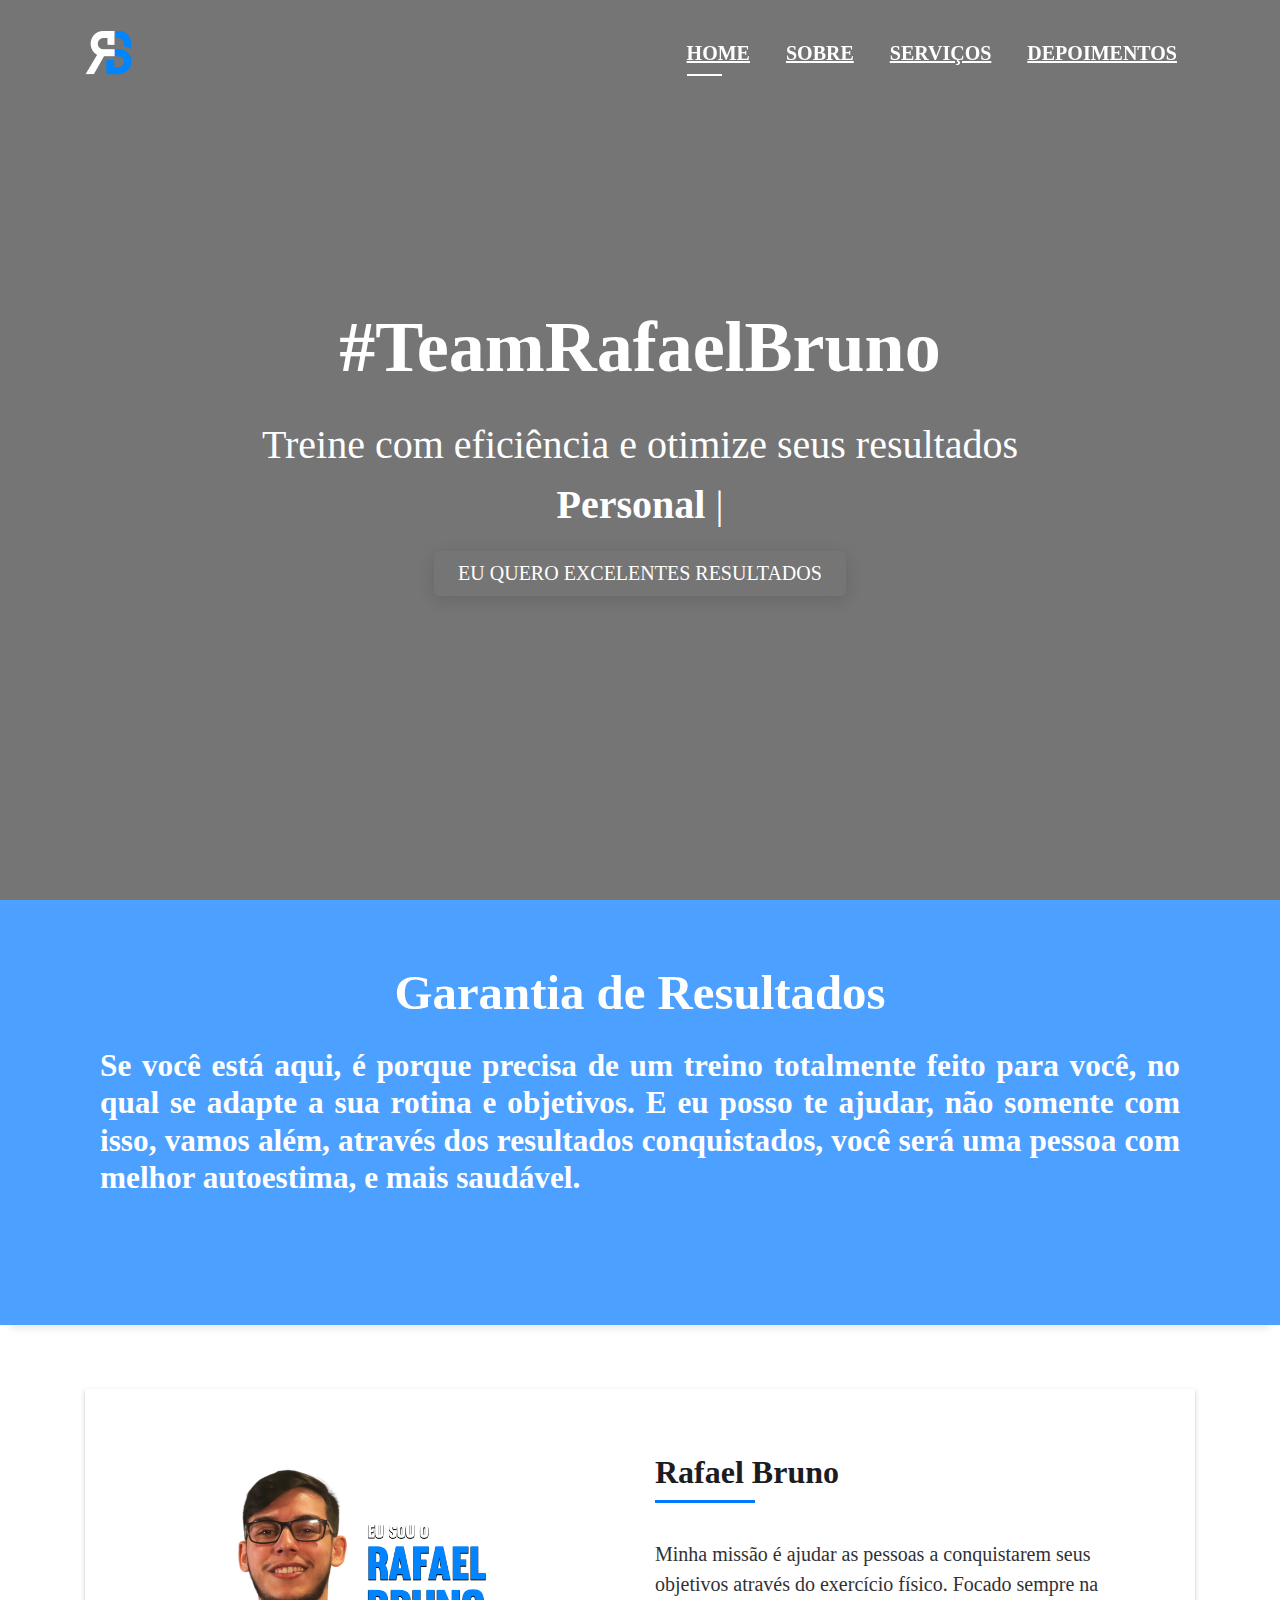
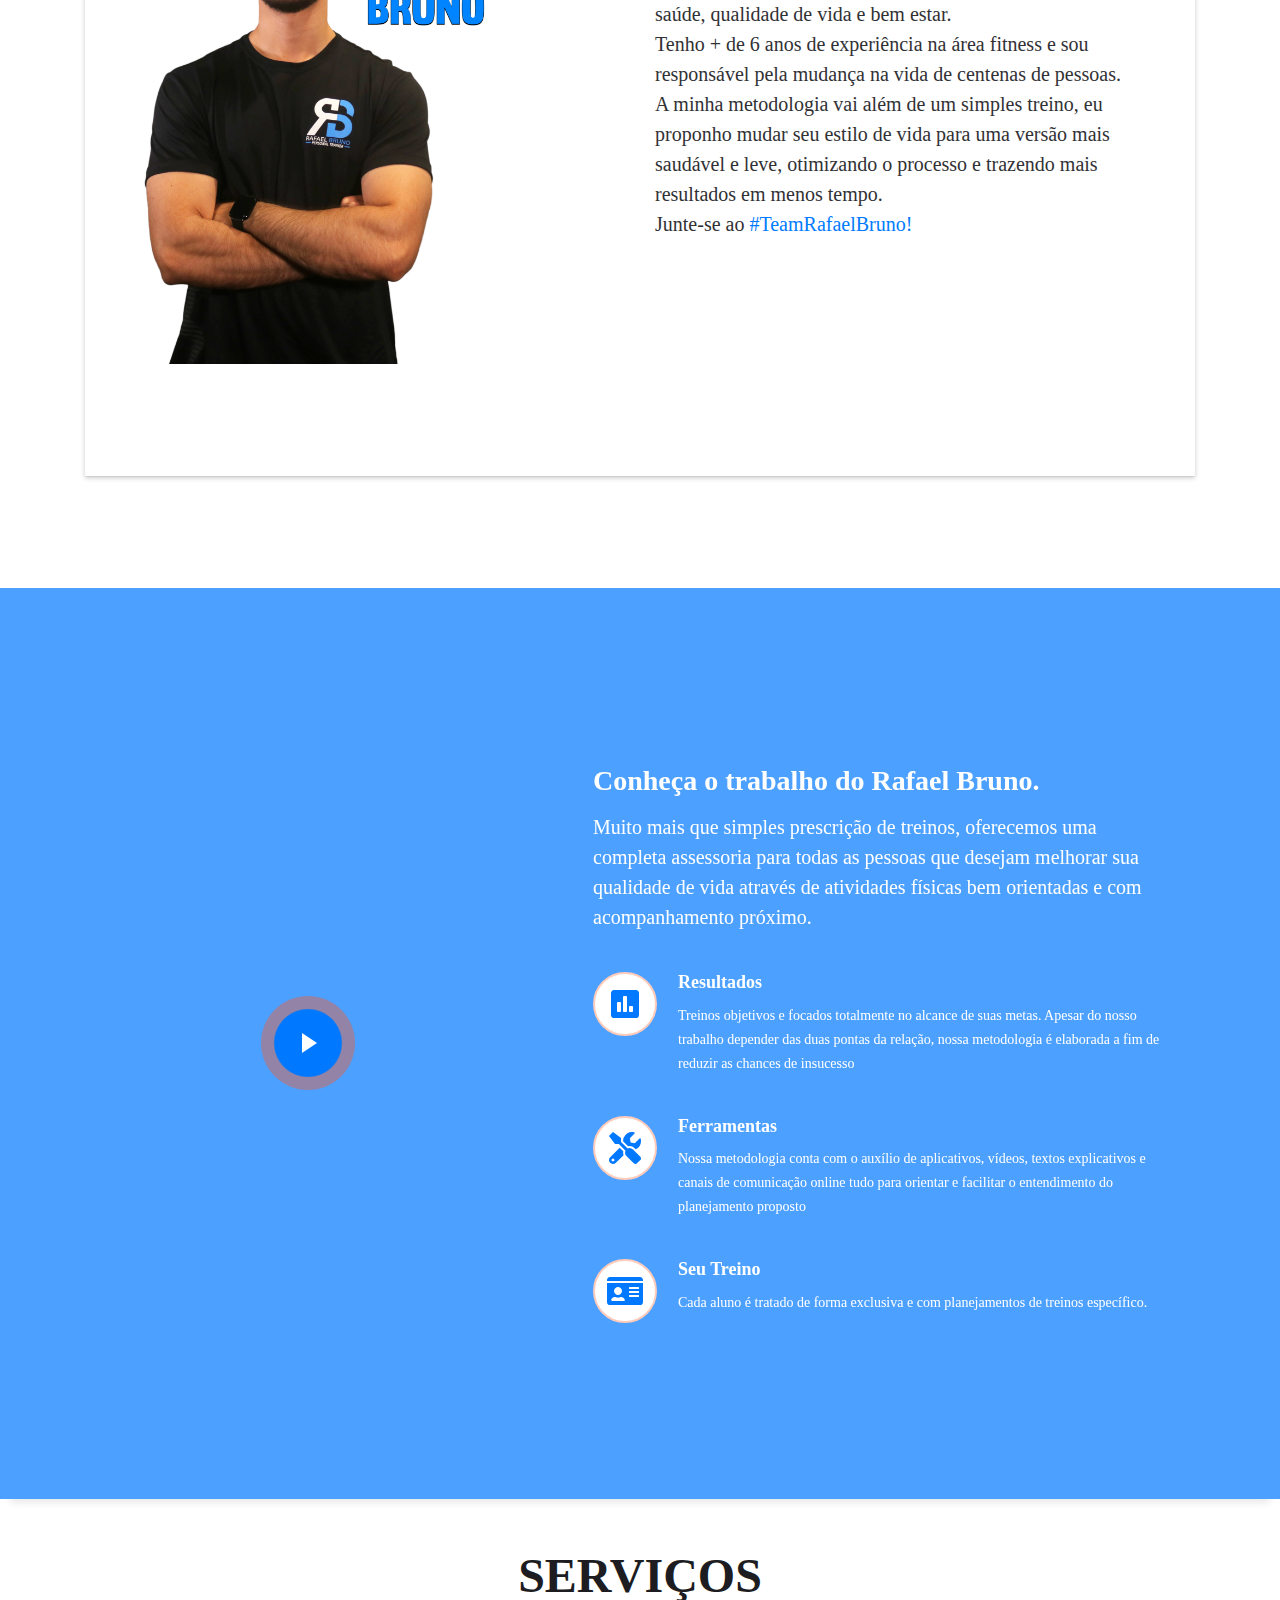
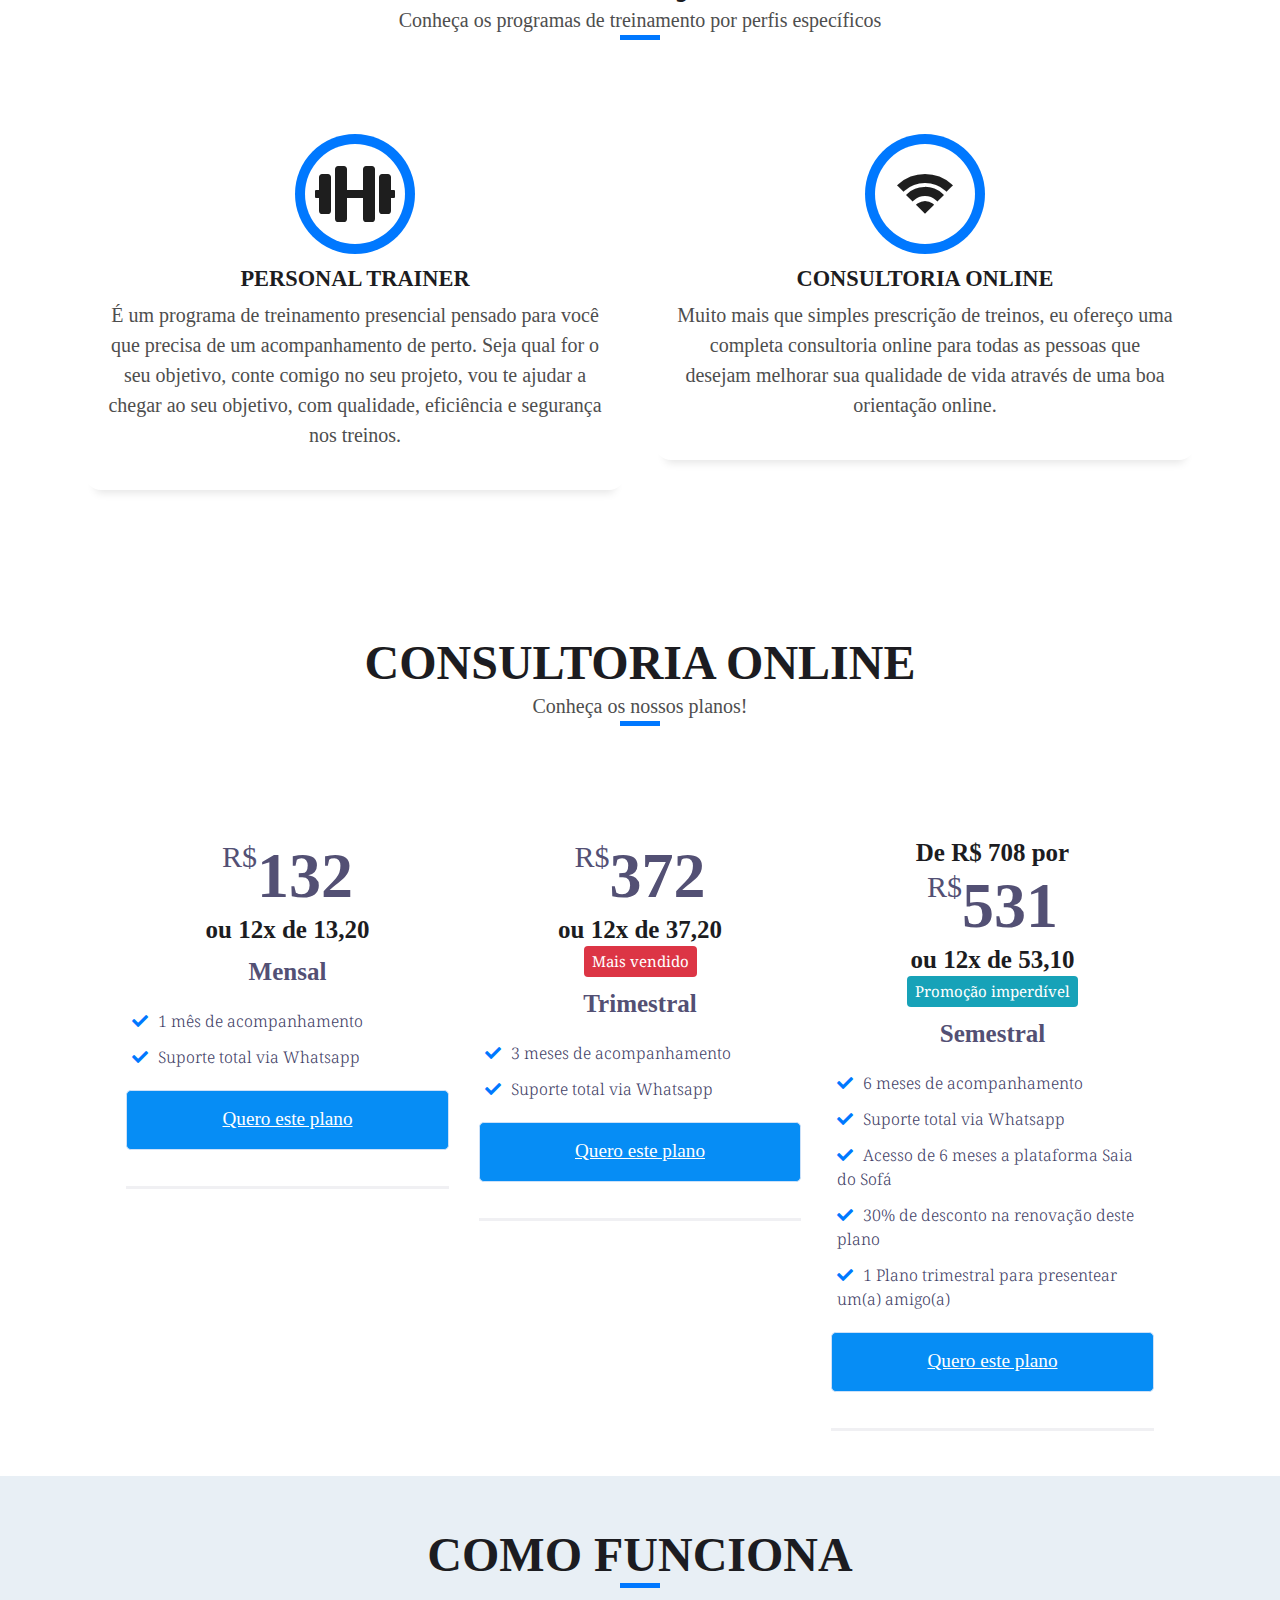
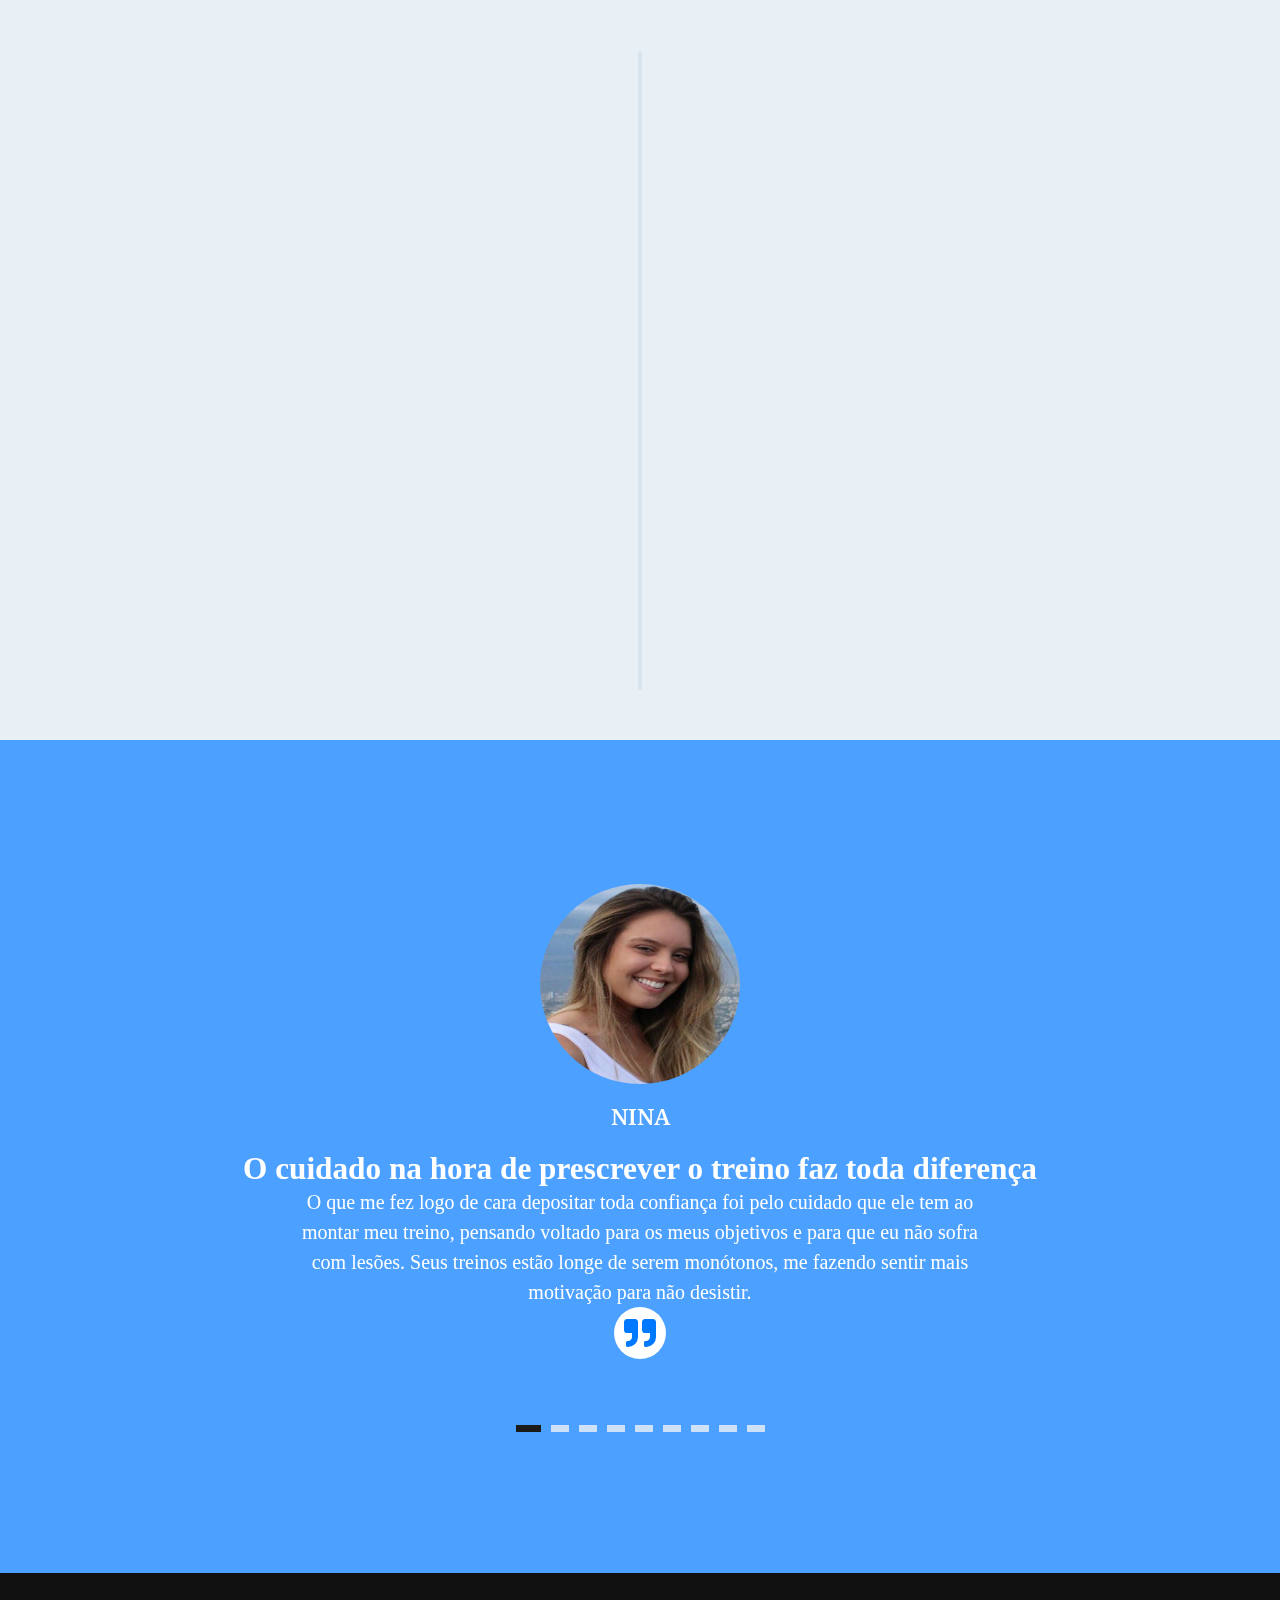
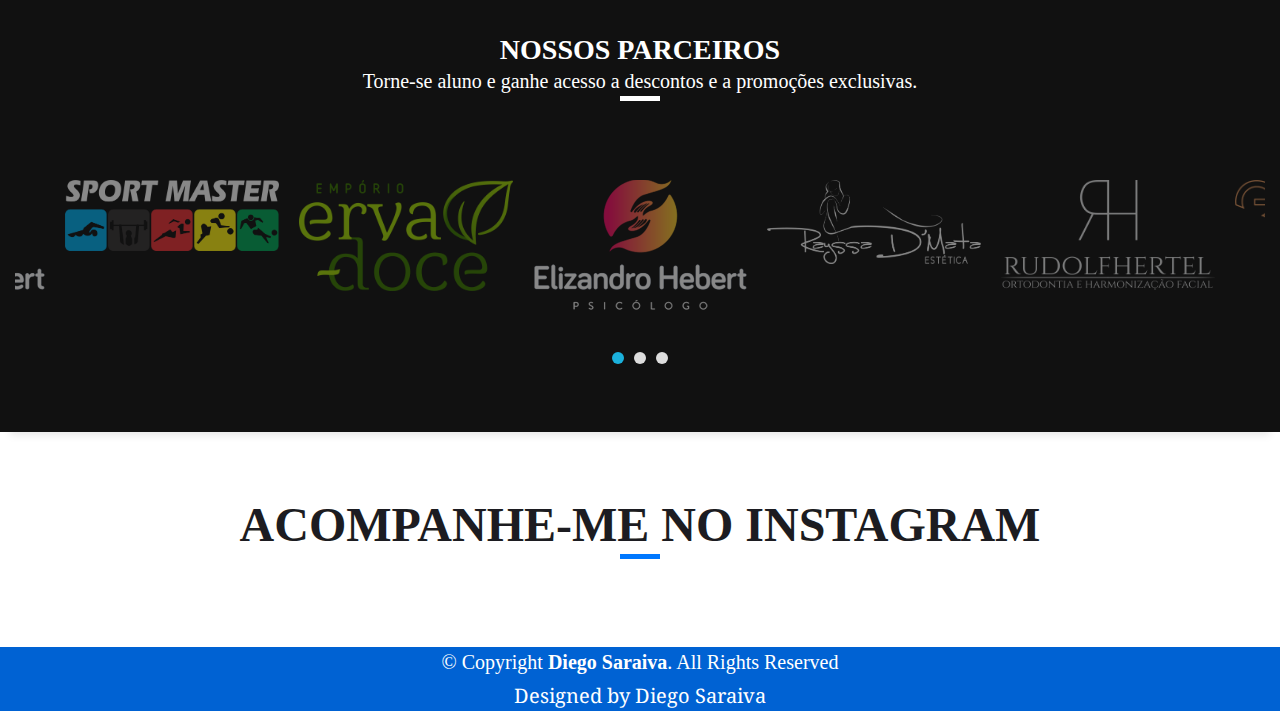
==== commit 1767a39d: "adicionando novas modificaoes" ====
--- a/index.html
+++ b/index.html
@@ -22,6 +22,10 @@
   <link href="assets/vendor/venobox/venobox.css" rel="stylesheet">
   <link href="assets/vendor/aos/aos.css" rel="stylesheet">
 
+  <!-- Custom Font -->
+  <link href="assets/vendor/route159-regular.otf" rel="stylesheet">
+  <link href="assets/vendor/route159-heavy.otf" rel="stylesheet">
+  <!-- <link rel="stylesheet" media="screen" href="https://fontlibrary.org/face/route-159" type="text/css"/>  -->
   <!-- Template Main CSS File -->
   <link href="assets/css/style.css" rel="stylesheet">
   <link href="assets/css/timeline.css" rel="stylesheet">
@@ -105,11 +109,14 @@
             <h1 class="text-white" style="text-align: center;"> 
               <strong class="capitalize">Garantia de Resultados </strong>
             </h1>
+          </div>
+        </div>
+        <div class="rol mt-4">
+          <div class="col">
             <h3 class="text-white" style="text-align: justify;">
               Se você está aqui, é porque precisa de um treino totalmente feito para você, no qual se adapte a sua rotina e objetivos. 
               E eu posso te ajudar, não somente com isso, vamos além, através dos resultados conquistados, você será uma pessoa com 
               melhor autoestima, e mais saudável.
-              
             </h3>
           </div>
         </div>
@@ -137,8 +144,8 @@
                       </h4>
                     </div>
                     <p class="lead">
-                      Sou Rafael Bruno e minha missão é ajudar as pessoas a conquistarem seus objetivos através do exercício físico. 
-                      Focado sempre na saúde, qualidade de vida e bem estar.
+                      Minha missão é ajudar as pessoas a conquistarem seus objetivos através do exercício físico. 
+                        Focado sempre na saúde, qualidade de vida e bem estar.
                     </p>
                     <p class="lead"> 
                       Tenho + de 6 anos de experiência na área fitness e sou responsável pela mudança na vida de centenas de pessoas.
@@ -254,21 +261,6 @@
               </div>
             </div>
           </div>
-          <!-- <div class="col-md-4">
-            <div class="service-box">
-              <div class="service-ico">
-                <span class="ico-circle"><i class="fas fa-running"></i></span>
-              </div>
-              <div class="service-content">
-                <h2 class="s-title">RB Runners</h2>
-                <p class="s-description text-center">
-                  RB Runners é um programa de treinamento físico, voltado para pessoas que querem começar a correr.
-                  Nosso método de treinamento conta com exercícios específicos de corrida, educativos para ensino
-                  da técnica e fortalecimento muscular.
-                </p>
-              </div>
-            </div>
-          </div> -->
         </div>
       </div>
       </div>
@@ -304,10 +296,12 @@
               <div class="card-block">
                 <h4 class="card-title">Mensal</h4>
                 <ul class="list-group">
-                  <li class="list-group-item">1 mês de acompanhamento</li>
-                  <li class="list-group-item">Suporte total via Whatsapp</li>
+                  <li class="list-group-item">
+                    <i class="fa fa-check list-group-item-check" aria-hidden="true"></i>1 mês de acompanhamento
+                  </li>
+                  <li class="list-group-item"><i class="fa fa-check list-group-item-check" aria-hidden="true"></i>Suporte total via Whatsapp</li>
                 </ul>
-                <a href="https://sun.eduzz.com/275350" class="button button-a button-big btn-plan">Quero este plano</a>
+                <a href="https://sun.eduzz.com/275350" class="button button-a button-big btn-plan btn-block">Quero este plano</a>
               </div>
             </div>
           </div>
@@ -321,13 +315,17 @@
               <div class="card-block">
                 <h4 class="card-title">Trimestral</h4>
                 <ul class="list-group">
-                  <li class="list-group-item">3 meses de acompanhamento</li>
-                  <li class="list-group-item">Suporte total via Whatsapp</li>
+                  <li class="list-group-item">
+                    <i class="fa fa-check list-group-item-check" aria-hidden="true"></i>3 meses de acompanhamento
+                  </li>
+                  <li class="list-group-item">
+                    <i class="fa fa-check list-group-item-check" aria-hidden="true"></i>Suporte total via Whatsapp
+                  </li>
                   <!-- <li class="list-group-item bg-warning"> 20% de desconto na renovação deste plano</li> -->
                   <!-- <li class="list-group-item">Bônus: E-BOOK Emagrecimento Constante</li> -->
 
                 </ul>
-                <a href="https://sun.eduzz.com/304551" class="button button-a button-big btn-plan">Quero este plano</a>
+                <a href="https://sun.eduzz.com/304551" class="button button-a button-big btn-plan btn-block">Quero este plano</a>
               </div>
             </div>
           </div>
@@ -342,30 +340,27 @@
               <div class="card-block">
                 <h4 class="card-title">Semestral</h4>
                 <ul class="list-group">
-                  <li class="list-group-item">6 meses de acompanhamento</li>
-                  <li class="list-group-item">Suporte total via Whatsapp</li>
-                  <li class="list-group-item">Acesso de 6 meses a plataforma Saia do Sofá </li>
-                  <li class="list-group-item ">30% de desconto na renovação deste plano</li>
-                  <li class="list-group-item"> 1 Plano trimestral para presentear um(a) amigo(a)</li>
+                  <li class="list-group-item">
+                    <i class="fa fa-check list-group-item-check" aria-hidden="true"></i>6 meses de acompanhamento
+                  </li>
+                  <li class="list-group-item">
+                    <i class="fa fa-check list-group-item-check" aria-hidden="true"></i>Suporte total via Whatsapp
+                  </li>
+                  <li class="list-group-item">
+                    <i class="fa fa-check list-group-item-check" aria-hidden="true"></i>Acesso de 6 meses a plataforma Saia do Sofá
+                  </li>
+                  <li class="list-group-item">
+                    <i class="fa fa-check list-group-item-check" aria-hidden="true"></i>30% de desconto na renovação deste plano
+                  </li>
+                  <li class="list-group-item">
+                    <i class="fa fa-check list-group-item-check" aria-hidden="true"></i>1 Plano trimestral para presentear um(a) amigo(a)
+                  </li>
                 </ul>
-                <a href="https://sun.eduzz.com/336275?cupom=PROMO25OFF" class="button button-a button-big btn-plan"> Quero este plano</a>
+                <a href="https://sun.eduzz.com/336275?cupom=PROMO25OFF" class="button button-a button-big btn-block btn-plan"> Quero este plano</a>
+                
               </div>
             </div>
           </div>          
-          <!-- <div class="pricing h-100 text-center popular">
-            <span class="popularity">Most Popular</span>
-            <h3>Professional</h3>
-            <ul class="list-unstyled">
-              <li>Create up to 20 forms</li>
-              <li>Generate 2500 monthly reports</li>
-              <li>Manage a team of up to 5 people</li>
-            </ul>
-            <div class="price-cta">
-              <strong class="price">$9.95/month</strong>
-              <p><a href="#" class="btn btn-white">Choose Plan</a></p>
-            </div>
-          </div> -->
-        
         </div>
       </div>
     </section>
@@ -392,8 +387,8 @@
           </div> <!-- cd-timeline__img -->
   
           <div class="cd-timeline__content text-component">
-            <h2>Escolha Seu Plano</h2>
-            <p class="color-contrast-medium">
+            <h2 class="text-white">Escolha Seu Plano</h2>
+            <p class="text-white">
               Selecione um dos planos disponíveis, clique em <strong>Quero este plano</strong> e efetue o pagamento.
             </p>
           </div> <!-- cd-timeline__content -->
@@ -405,8 +400,8 @@
           </div> <!-- cd-timeline__img -->
   
           <div class="cd-timeline__content text-component">
-            <h2>Preencha o formulário</h2>
-            <p class="color-contrast-medium">
+            <h2 class="text-white">Preencha o formulário</h2>
+            <p class="text-white">
               Após a confirmação de pagamento, você receberá um questionário para preenchimento sobre sua saúde,
               disponibilidade de tempo, objetivos, etc.
             </p>              
@@ -419,8 +414,8 @@
           </div> <!-- cd-timeline__img -->
   
           <div class="cd-timeline__content text-component">
-            <h2>Receba a prescrição</h2>
-            <p class="color-contrast-medium">
+            <h2 class="text-white">Receba a prescrição</h2>
+            <p class="text-white">
               Você receberá seu treino em um app exclusivo e terá suporte exclusivo via Whatsapp.
             </p>
           </div> <!-- cd-timeline__content -->
@@ -645,14 +640,9 @@
                       <strong>O cuidado na hora de prescrever o treino faz toda diferença</strong>
                     </h3>
                     <p class="description lead">
-                      Rafael tem uma dedicação inigualável com seus alunos. Eu, particularmente, tenho 
-                      me surpreendido cada vez mais. Sempre com treinos longe da monotonia, me fazendo 
-                      sentir mais motivação para não desistir. O melhor de tudo é que ele acredita mais 
-                      em mim que eu mesma, então nossos desafios são sempre maiores, e a sensação de dever 
-                      cumprido no final do treino é inexplicável. O que me fez logo de cara depositar toda 
-                      confiança foi pelo cuidado que ele tem ao montar meu treino, pensando voltado para os
-                      meus objetivos e para que eu não sofra com lesões. Ele se tornou mais que um professor,
-                      Rafael pra mim é um grande amigo.
+                      O que me fez logo de cara depositar toda confiança foi pelo cuidado que ele tem ao montar meu treino, 
+                      pensando voltado para os meus objetivos e para que eu não sofra com lesões. Seus treinos estão longe de 
+                      serem monótonos, me fazendo sentir mais motivação para não desistir.
                     </p>
                     <span class="comit"><i class="fa fa-quote-right"></i></span>
                   </div>
@@ -667,11 +657,8 @@
                       <strong>Os treinos nunca mais cairão na rotina, motivação agora não falta</strong>
                     </h3>
                     <p class="description lead">
-                      Praticar exercícios físicos é essencial à saúde, e treinar com o acompanhamento 
-                      de um profissional capacitado é certeza da conquista dos seus objetivos. O Personal 
-                      Rafael Bruno é uma excelente opção para os serviços de personal trainer e 
-                      consultoria online, garantindo que meu treino na academia nunca caia na rotina e 
-                      esteja sempre me mantendo motivado. Recomendo demais!
+                      O Rafael Bruno é um excelente profissional, fez com que meu treino na academia nunca caísse 
+                      na rotina e sempre me mantém motivado. Recomendo demais o seu trabalho!
                     </p>
                     <span class="comit"><i class="fa fa-quote-right"></i></span>
                   </div>
@@ -686,17 +673,10 @@
                       <strong>Estava estagnado, sem obter resultados, mas tudo mudou</strong>
                     </h3>
                     <p class="description lead">
-                      A consultoria online de Rafael superou todas as minhas expectativas. 
-                      Desde o início ele demonstrou ser um profissional muito atencioso, sempre 
-                      disposto a tirar as dúvidas e acompanhar meu progresso. Eu estava passando
-                      por um período de estagnação em relação aos treinos, e a partir do momento 
-                      que iniciei a consultoria, obtive excelentes resultados. Os treinos são
-                      feitos de forma personalizada para cada aluno, respeitando as limitações 
-                      e buscando alcançar os objetivos de cada um. Em pouco mais de 6 meses de
-                      consultoria, não tive um treino repetido e sinto sempre uma evolução 
-                      constante nas minhas cargas e na execução dos exercícios. Agradeço a 
-                      ele por ter chegado até aqui e sei que ainda temos um longo caminho pela
-                      frente, mas com a consultoria, com certeza alcançarei meus objetivos
+                      A consultoria online de Rafael superou todas as minhas expectativas. Desde o início 
+                      ele demonstrou ser um profissional muito atencioso, sempre disposto a tirar as dúvidas 
+                      e acompanhar meu progresso. Em pouco mais de 6 meses de consultoria, não tive um treino 
+                      repetido e sinto sempre uma evolução constante nos resultados.
                     </p>
                     <span class="comit"><i class="fa fa-quote-right"></i></span>
                   </div>
@@ -713,12 +693,10 @@
                       </strong>
                     </h3>
                     <p class="description lead">
-                      Eu treino há 3 anos e nunca cheguei ao ponto de ter resultados tão bons comparado aos que tenho hoje 
-                      com as orientações do Rafael. Meu objetivo atual é buscar aliado à saúde, um corpo com menos percentual
-                       de gordura e mais definido. Em 3 meses os resultados já são visíveis, isso tudo aliado a dieta e o 
-                       foco que temos ter nos treinos e dia a dia. Fácil não é, porém estou no caminho certo. Sendo assim, 
-                       como forma de reconhecimento, lhe agradeço por ser um profissional paciente, que busca estudar, e 
-                       dispôs de treinos excelentes para o meu caso. Hoje, um amigo.
+                      Eu treino há 3 anos e nunca cheguei ao ponto de ter resultados tão bons comparado aos que 
+                      tenho hoje com as orientações do Rafael. Em 3 meses os resultados já são visíveis, isso tudo 
+                      aliado a dieta e o foco que temos ter nos treinos e dia a dia. Fácil não é, porém sei que 
+                      estou no caminho certo.
                     </p>
                     <span class="comit"><i class="fa fa-quote-right"></i></span>
                   </div>
@@ -735,21 +713,10 @@
                       </strong>
                     </h3>
                     <p class="description lead">
-                      Foram muitos os pontos positivos que considerei antes de decidir contratar um personal trainer. 
-                      E o mais importante, aquele que mais pesou na minha decisão, foi a escolha do profissional. 
-                      A minha decisão em ter o Rafael Bruno como meu personal foi uma das melhores que já fiz. 
-                      É nítida a melhora da minha qualidade de vida, principalmente se eu considerar a evolução 
-                      da capacidade cardiorrespiratória, a diferença da estrutura muscular antes dos treinos e 
-                      agora, além da melhoria da minha autoestima. Para mim esses três aspectos são relevantes e 
-                      certamente percebo essa evolução porque o trabalho de Rafael, como meu professor, tem sido 
-                      de muita responsabilidade e competência. Seu planejamento feito a partir das minhas necessidades 
-                      e do feedback que apresento tem sido um ponto fundamental. A segurança que ele passa, sua 
-                      orientação e acompanhamento de perto tem me estimulado a ser mais constante aos treinos. Sem 
-                      dúvida, esse é outro ponto forte que eu considero diante dos meus resultados. Quero aqui 
-                      agradecer a você, meu professor, pelo empenho e dedicação com a qual conduz seu trabalho. 
-                      E dizer também da minha admiração pelo profissional que você é, um profissional que com 
-                      apenas 23 anos sabe muito da sua profissão, mas não só, sabe muito também de como fazer 
-                      de seus alunos pessoas melhores.
+                      A minha decisão em ter o acompanhamento do Rafael Bruno foi uma das melhores que já fiz. 
+                      É nítida a melhora da minha qualidade de vida, principalmente se eu considerar a evolução da 
+                      capacidade cardiorrespiratória, a diferença perceptível da estrutura muscular antes dos treinos 
+                      e agora, além da melhoria da minha autoestima.
                     </p>
                     <span class="comit"><i class="fa fa-quote-right"></i></span>
                   </div>
@@ -766,11 +733,10 @@
                       </strong>
                     </h3>
                     <p class="description lead">
-                      Está valendo muito a pena treinar com as orientações do Rafael. 
-                      É um excelente profissional, atencioso, sempre à disposição para tirar dúvidas. 
-                      Sempre me explicando de forma clara a proposta dos exercícios e como se encaixam
-                      no planejamento do treino como um todo, motivando e propiciando a boa execução 
-                      dos mesmos.
+                      Está valendo muito a pena treinar com as orientações do Rafael. É um excelente profissional, 
+                      atencioso, sempre à disposição para tirar dúvidas. Me explicando de forma clara a proposta dos 
+                      exercícios e como se encaixam no planejamento do treino como um todo, motivando e propiciando 
+                      a boa execução dos mesmos.
                     </p>
                     <span class="comit"><i class="fa fa-quote-right"></i></span>
                   </div>
@@ -787,12 +753,9 @@
                       </strong>
                     </h3>
                     <p class="description lead">
-                      Rafael é um profissional excelente, que tem como grande diferencial ultrapassar os 
-                      limites da relação profissional e construir uma verdadeira relação de amizade, 
-                      buscando se preocupar profundamente com o aluno em todos os aspectos que podem 
-                      influenciar no treino: Desde o sono, até a alimentação. 
-                      Se você quer um profissional atencioso, dedicado e competente, ele é a pessoa 
-                      certa. Indico de olhos fechados!
+                      Rafael é um profissional excelente, ele se preocupa profundamente com o aluno em todos 
+                      os aspectos que podem influenciar no treino: desde o sono, até a alimentação. Se você quer 
+                      um profissional atencioso, dedicado e competente, ele é a pessoa certa. Indico de olhos fechados!
                     </p>
                     <span class="comit"><i class="fa fa-quote-right"></i></span>
                   </div>
@@ -809,13 +772,10 @@
                       </strong>
                     </h3>
                     <p class="description lead">
-                      Eu faço consultoria online com Rafael há alguns meses. Desde então, minha relação com a 
-                      academia e com a prática de exercícios físicos mudou completamente: o que era um grande 
-                      peso pra mim, se tornou uma das minhas maiores fontes de leveza e energia. Além de conseguir 
-                      perder peso, ressignificar o valor da atividade física foi, sem dúvidas, o maior dos ganhos. 
-                      Rafa conseguiu associar minhas necessidades a treinos variados, práticos e adaptados à 
-                      minha rotina e às minhas preferências; acompanha o meu progresso; me estimula quando 
-                      estou desmotivada; e, acima de tudo, é um grande incentivador do meu sucesso!
+                      Desde que comecei a consultoria com o Rafael a minha relação com a academia e com a prática 
+                      de exercícios físicos mudou completamente: o que era um grande peso pra mim, se tornou uma 
+                      das minhas maiores fontes de leveza e energia. Além de conseguir perder peso, ressignificar 
+                      o valor da atividade física foi, sem dúvidas, o maior dos ganhos.
                     </p>
                     <span class="comit"><i class="fa fa-quote-right"></i></span>
                   </div>
--- a/assets/css/style.css
+++ b/assets/css/style.css
@@ -12,7 +12,17 @@
 h4,
 h5,
 h6 {
+  font-family: 'route159-heavy';
+  font-weight: bold;
+  font-style: normal; 
   color: #1e1e1e;
+}
+
+
+a, p {
+  font-family: 'route159-regular';
+  font-weight: normal;
+  font-style: normal; 
 }
 
 a {
@@ -1422,7 +1432,7 @@
 --------------------------------*/
 
 #pricing {
-  padding: 80px 0;
+  padding: 80px;
 }
 
 @media (max-width: 991px) {
@@ -1485,9 +1495,17 @@
 
 #pricing .card .list-group-item {
   border: 0px;
-  padding: 6px;
+  padding: 6px; 
   color: #413e66;
   font-weight: 300;
+  text-align: left;
+  font-size: medium;
+  
+}
+#pricing .card .list-group-item-check {
+  margin-right: 10px;
+  color: #0078ff;
+  
 }
 
 #pricing .card h3 {
--- a/assets/css/timeline.css
+++ b/assets/css/timeline.css
@@ -3199,6 +3199,8 @@
     z-index: 1;
     margin-bottom: 2em;
     margin-bottom: var(--space-lg);
+    
+    
 }
 .cd-timeline__block:last-child {
     margin-bottom: 0;
@@ -3259,8 +3261,7 @@
     position: relative;
     margin-left: 1.25em;
     margin-left: var(--space-md);
-    background: hsl(0, 0%, 100%);
-    background: var(--color-white);
+    background: #508DF4;
     border-radius: 0.25em;
     border-radius: var(--radius-md);
     padding: 1.25em;
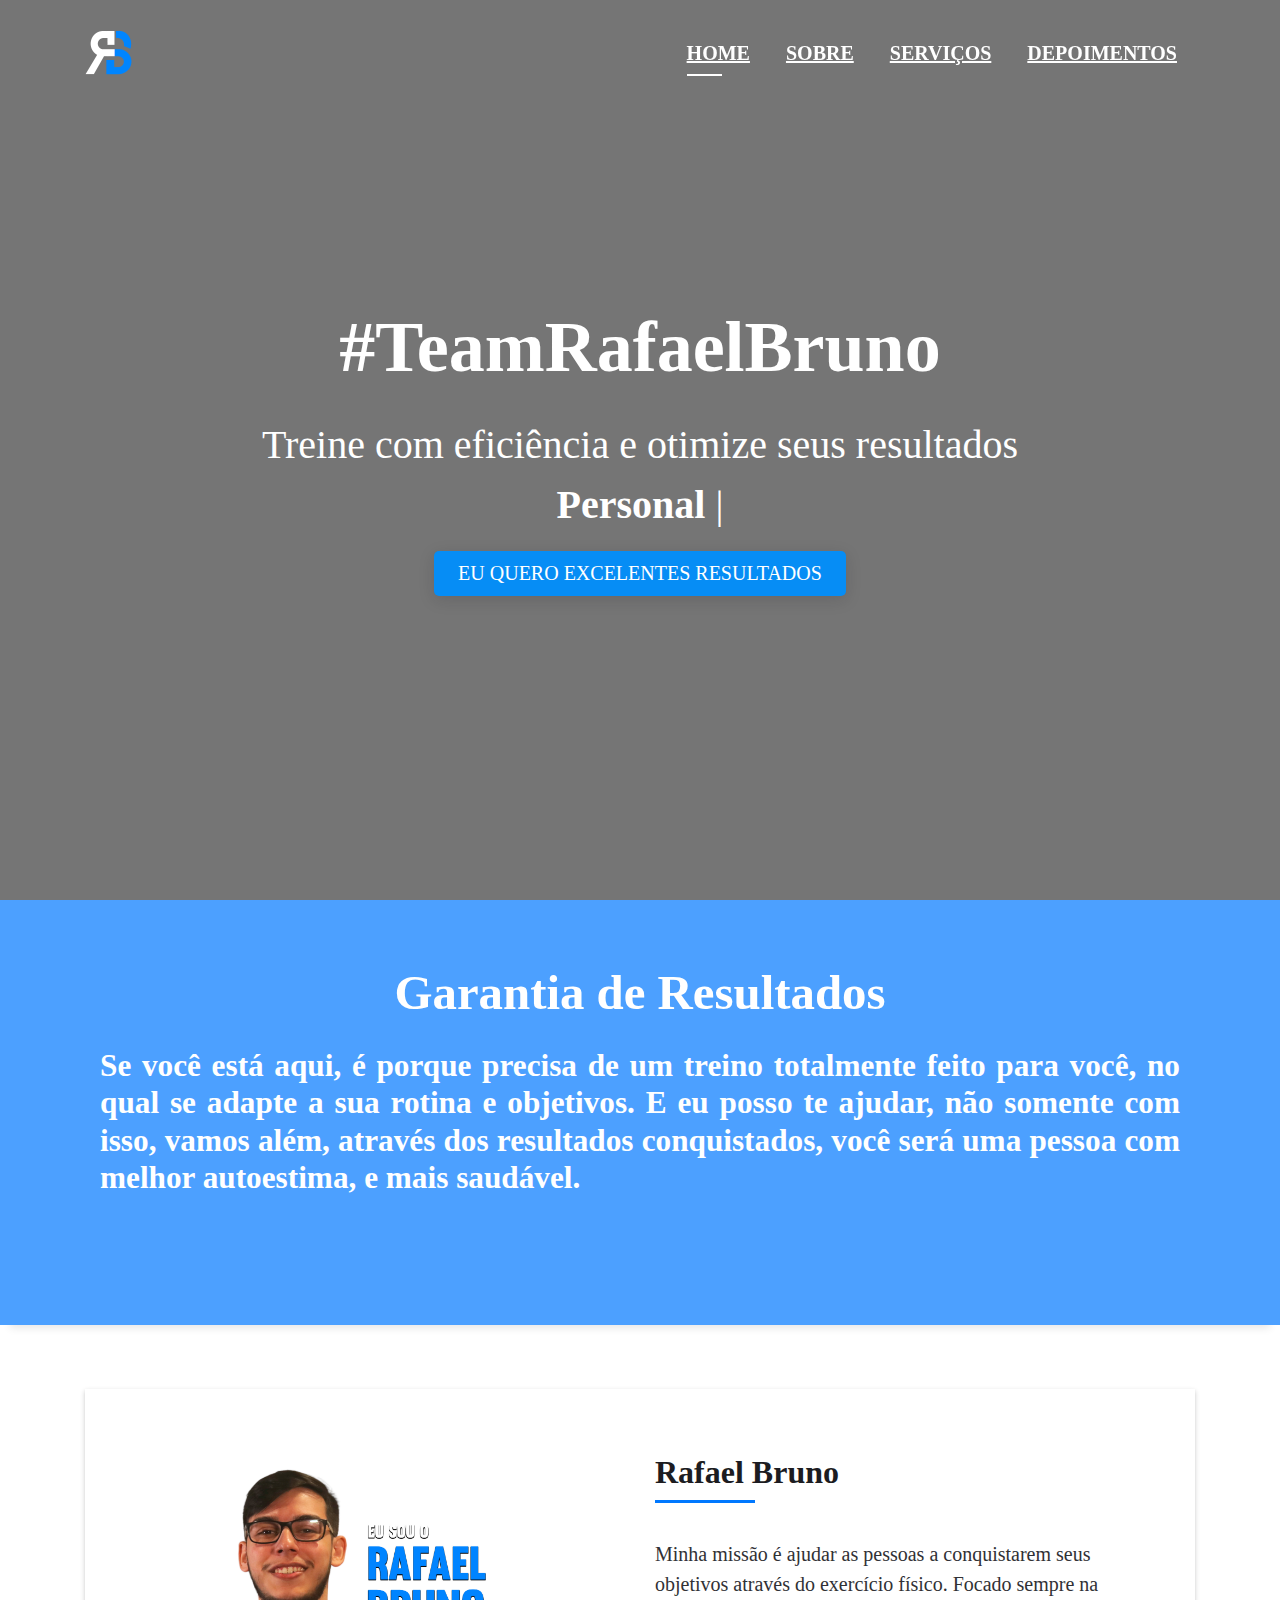
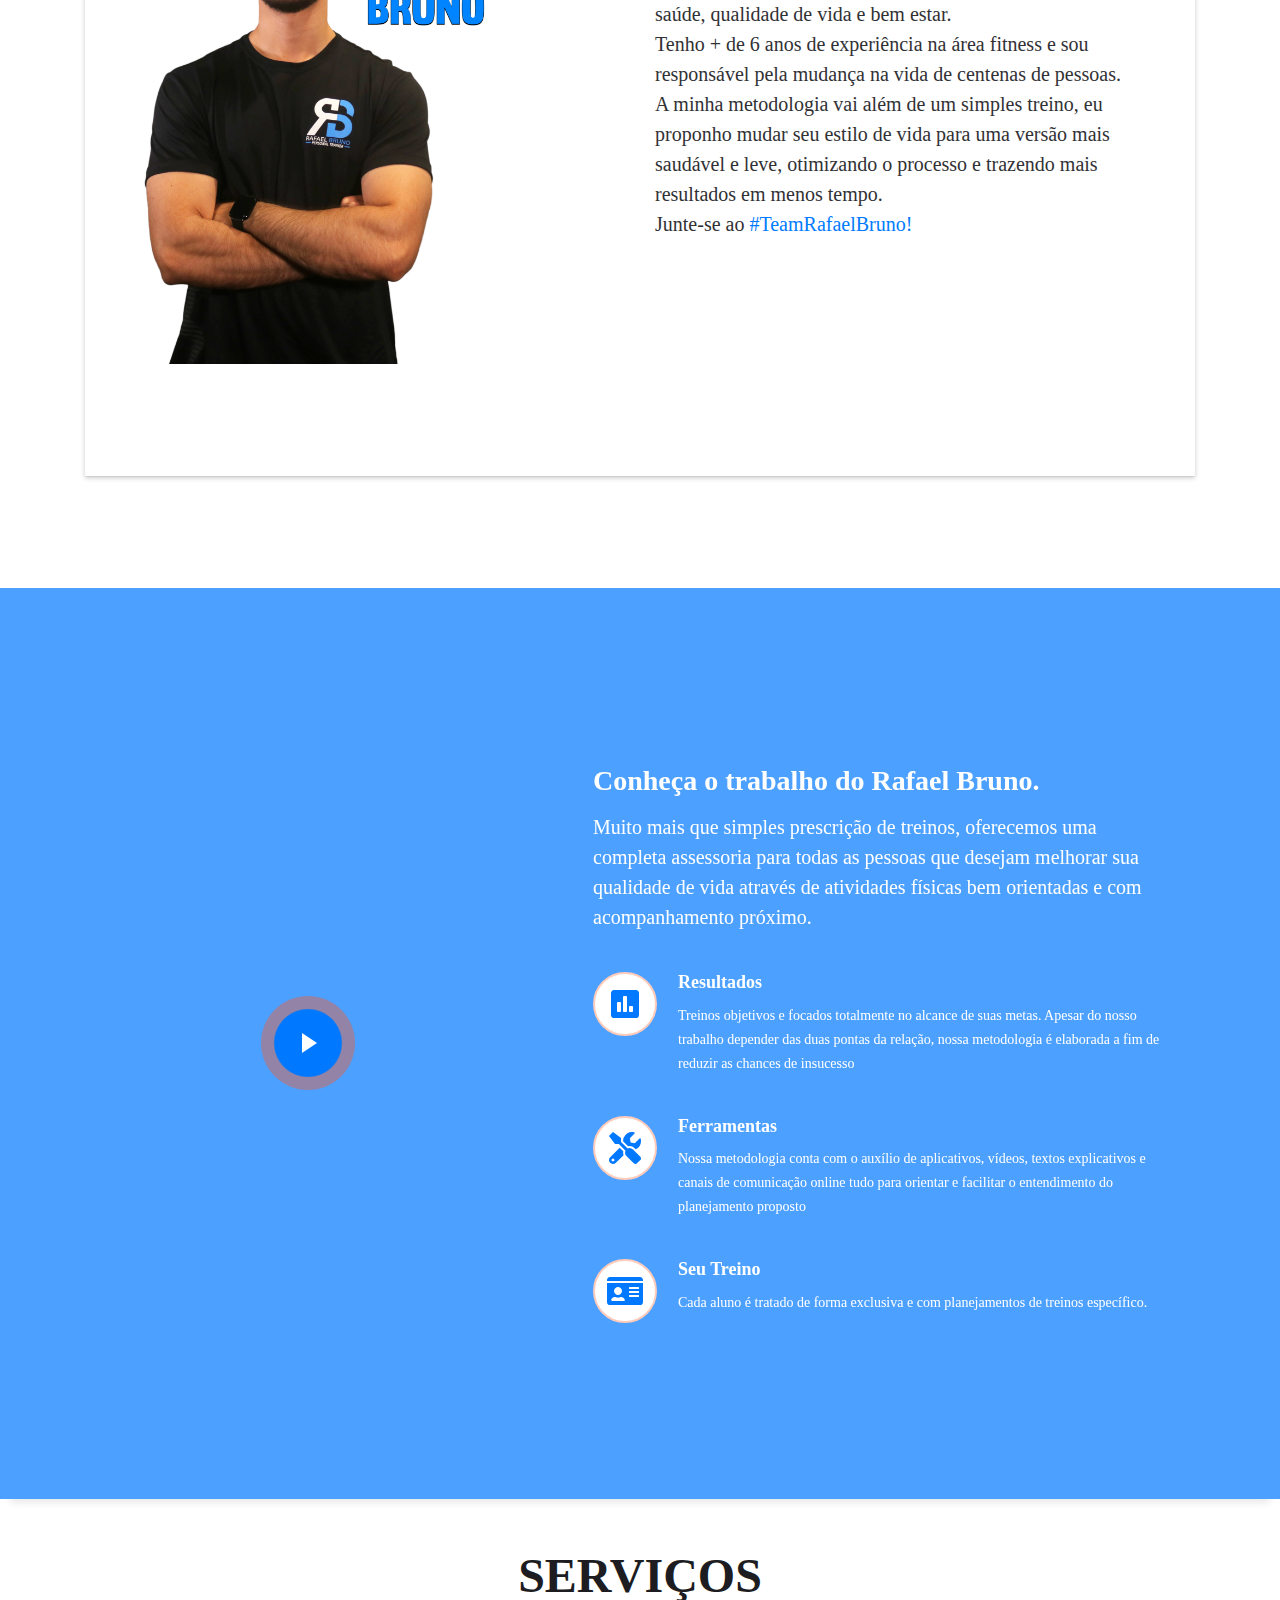
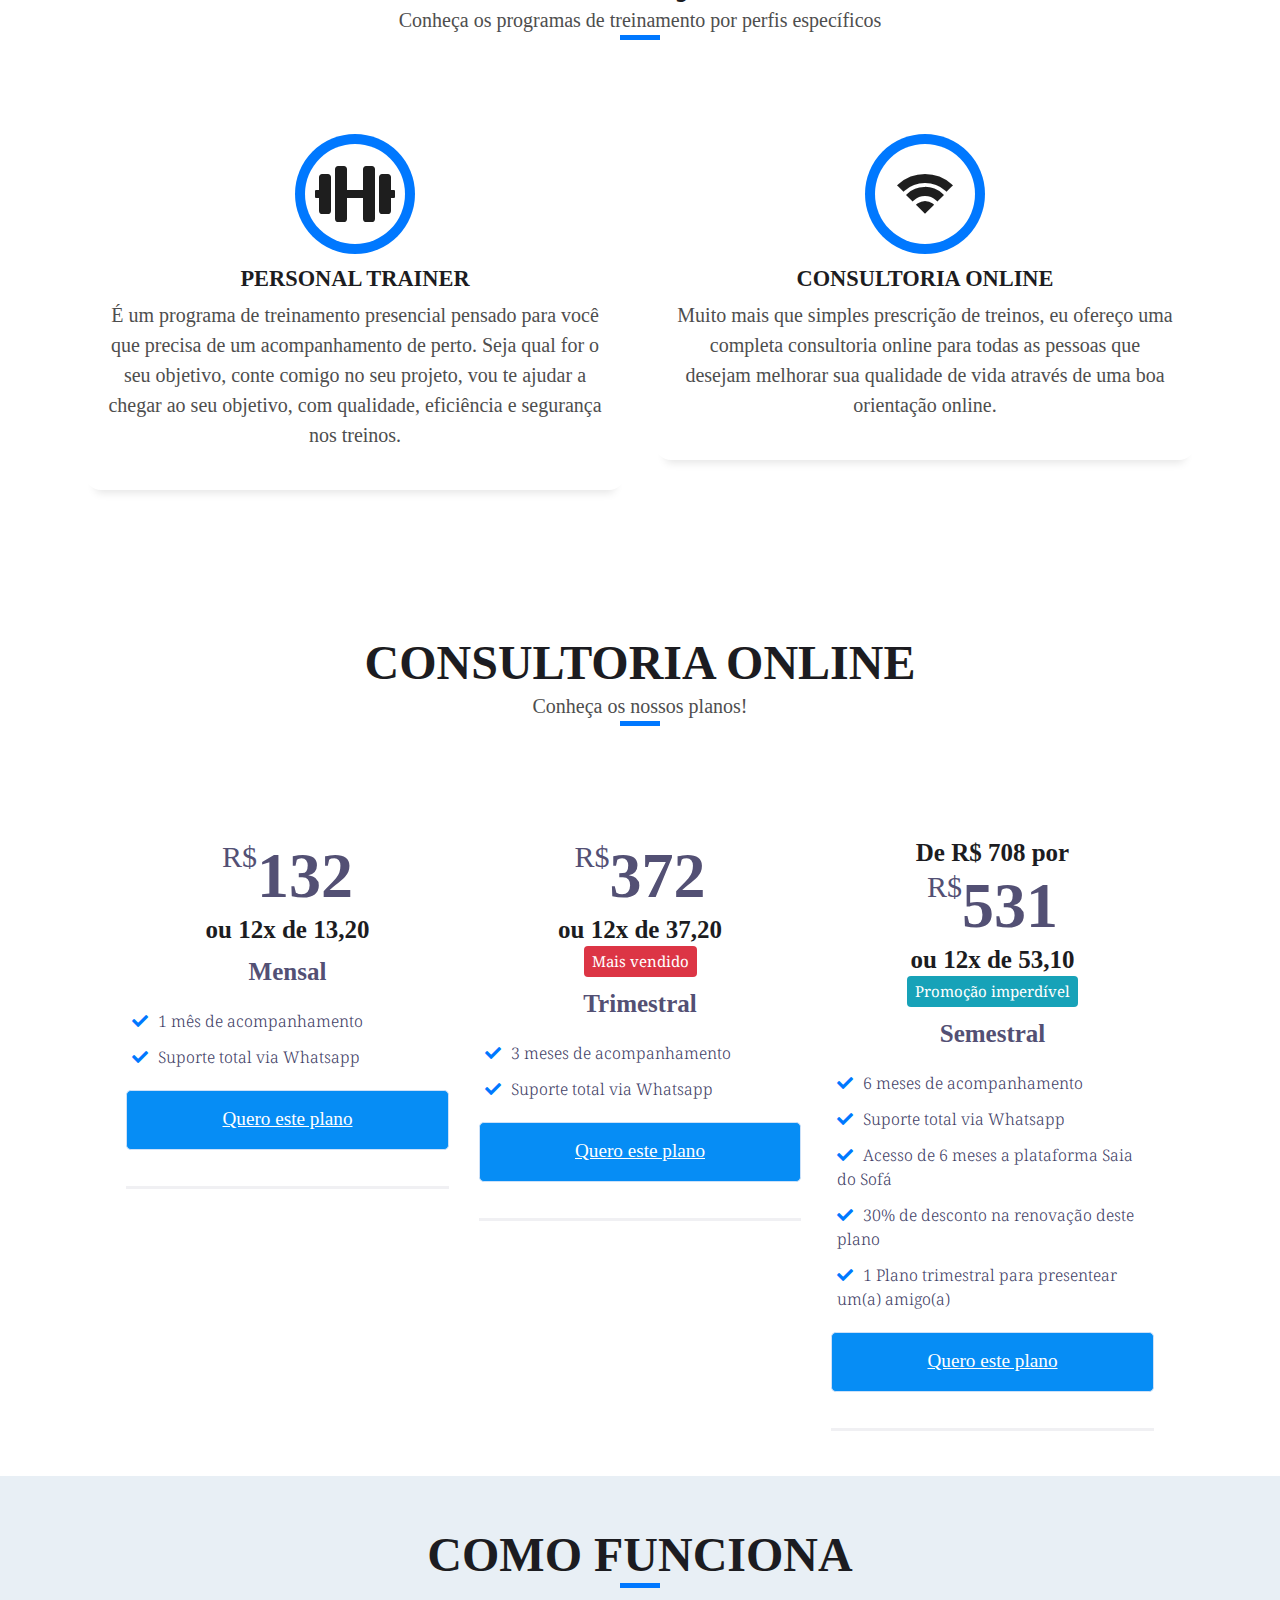
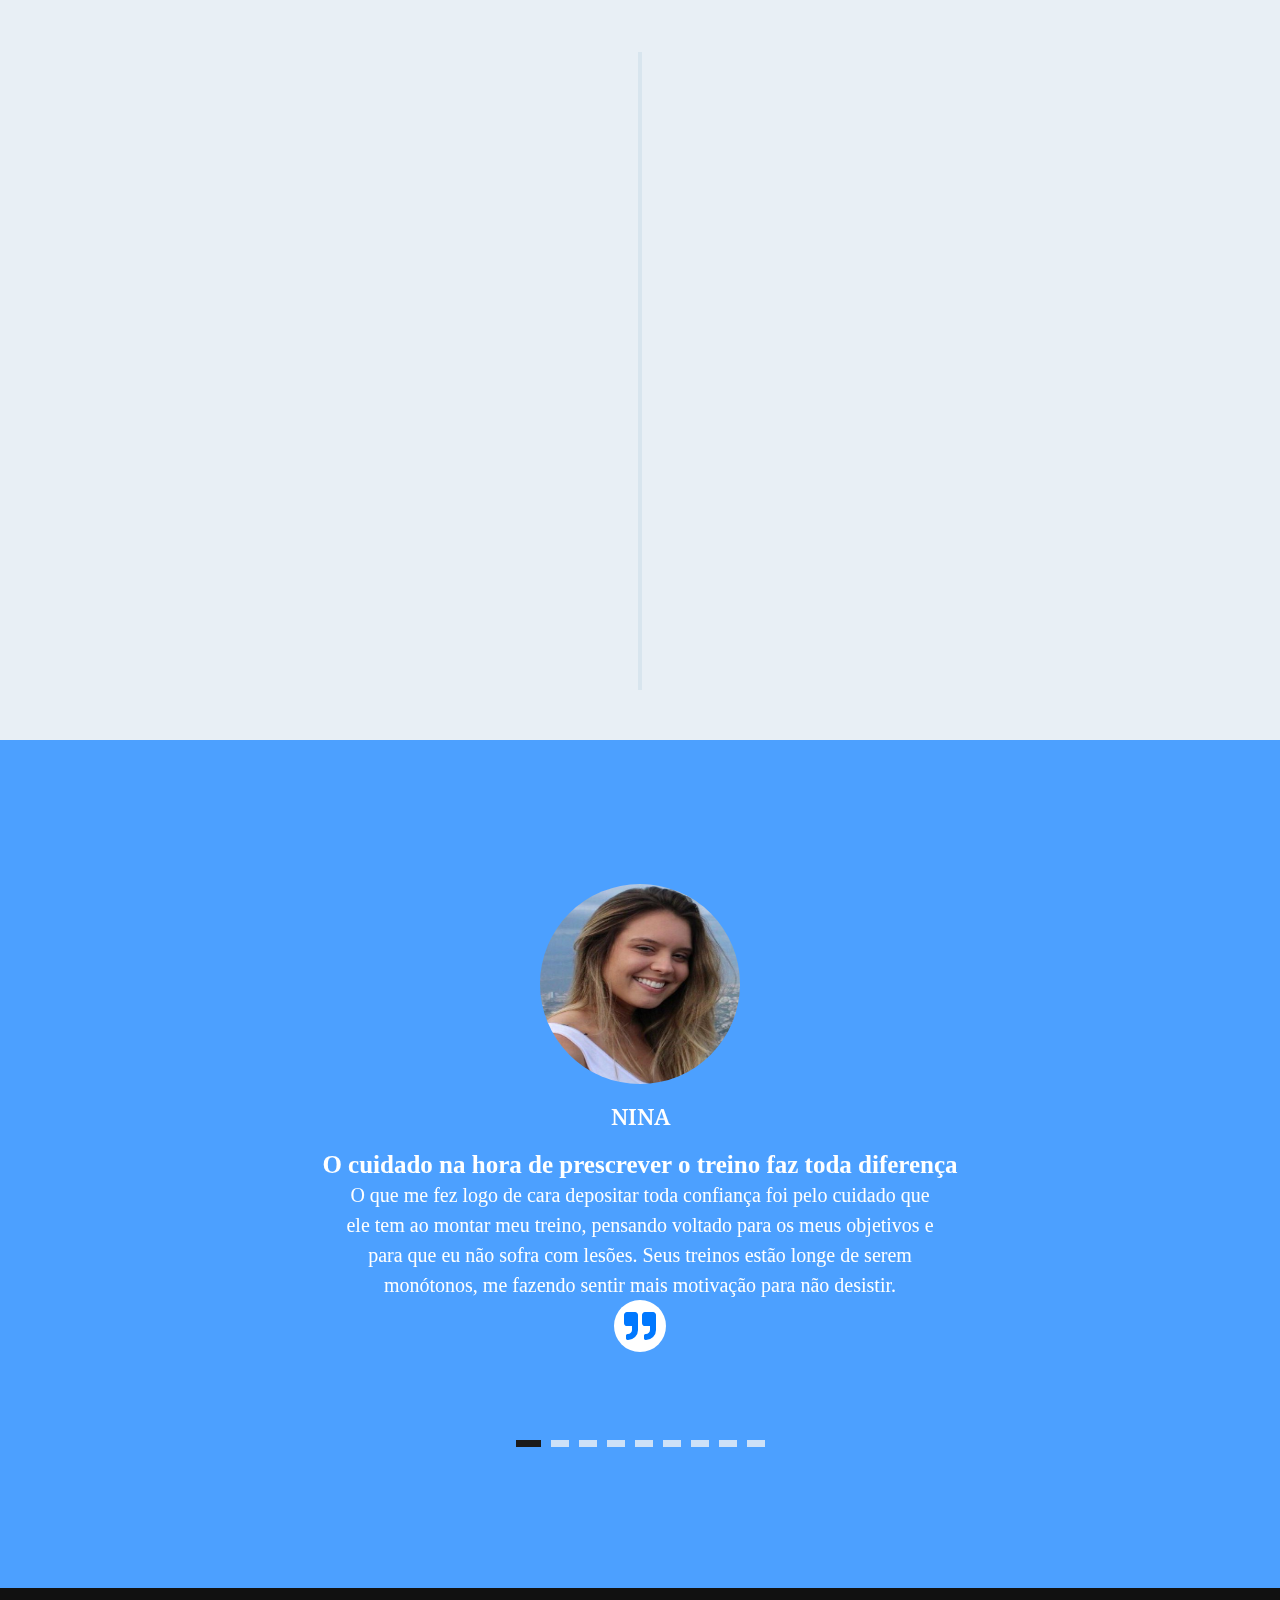
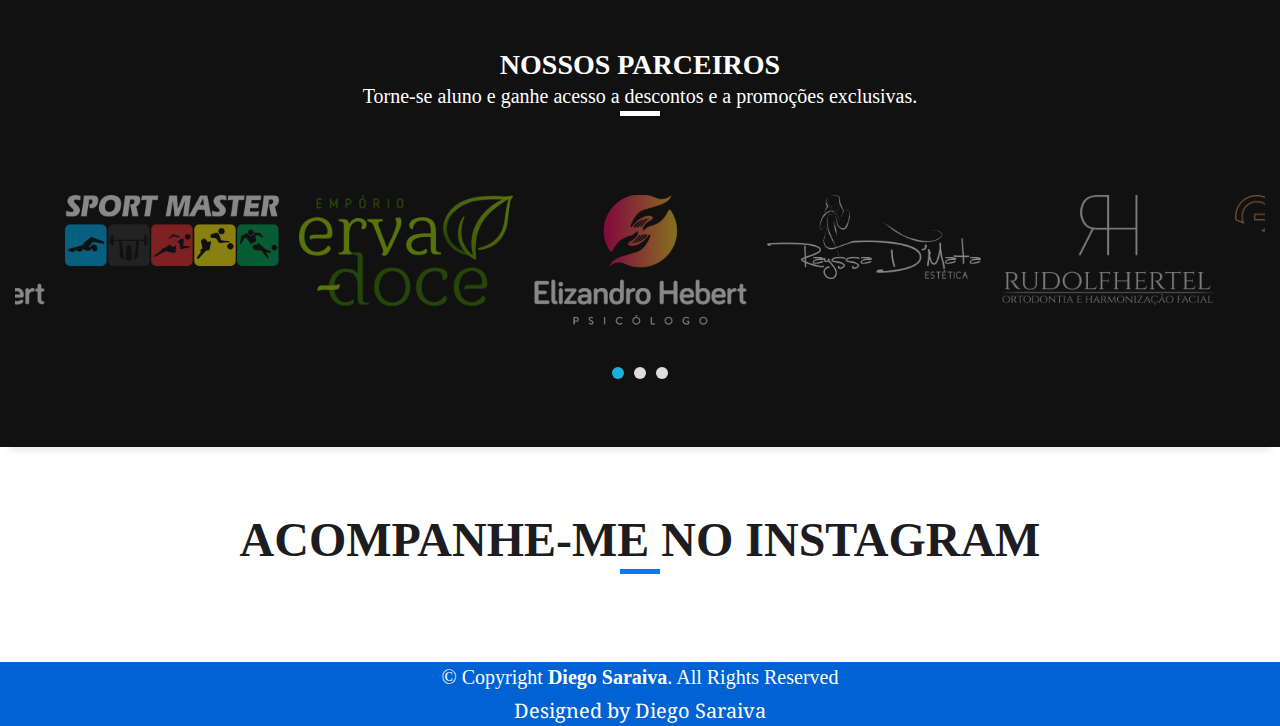
==== commit b8eb54bf: "adicionando novas modificaoes" ====
--- a/index.html
+++ b/index.html
@@ -628,7 +628,7 @@
         <div class="overlay-mf"></div>
         <div class="container">
           <div class="row">
-            <div class="col-md-12">
+            <div class="col">
               <div id="testimonial-mf" class="owl-carousel owl-theme">
                 <div class="testimonial-box">
                   <div class="author-test">
@@ -636,9 +636,9 @@
                     <span class="author">Nina</span>
                   </div>
                   <div class="content-test">
-                    <h3 class="text-white">
+                    <h4 class="text-white">
                       <strong>O cuidado na hora de prescrever o treino faz toda diferença</strong>
-                    </h3>
+                    </h4>
                     <p class="description lead">
                       O que me fez logo de cara depositar toda confiança foi pelo cuidado que ele tem ao montar meu treino, 
                       pensando voltado para os meus objetivos e para que eu não sofra com lesões. Seus treinos estão longe de 
@@ -653,9 +653,9 @@
                     <span class="author">Heitor Castro</span>
                   </div>
                   <div class="content-test">
-                    <h3 class="text-white">
+                    <h4 class="text-white">
                       <strong>Os treinos nunca mais cairão na rotina, motivação agora não falta</strong>
-                    </h3>
+                    </h4>
                     <p class="description lead">
                       O Rafael Bruno é um excelente profissional, fez com que meu treino na academia nunca caísse 
                       na rotina e sempre me mantém motivado. Recomendo demais o seu trabalho!
@@ -669,9 +669,9 @@
                     <span class="author">Matheus Marinho</span>
                   </div>
                   <div class="content-test">
-                    <h3 class="text-white">
+                    <h4 class="text-white">
                       <strong>Estava estagnado, sem obter resultados, mas tudo mudou</strong>
-                    </h3>
+                    </h4>
                     <p class="description lead">
                       A consultoria online de Rafael superou todas as minhas expectativas. Desde o início 
                       ele demonstrou ser um profissional muito atencioso, sempre disposto a tirar as dúvidas 
@@ -687,11 +687,11 @@
                     <span class="author">Rudolf</span>
                   </div>
                   <div class="content-test">
-                    <h3 class="text-white">
+                    <h4 class="text-white">
                       <strong>
                         3 meses de um bom acompanhamento, valem mais do que 3 anos fazendo de forma aleatória
                       </strong>
-                    </h3>
+                    </h4>
                     <p class="description lead">
                       Eu treino há 3 anos e nunca cheguei ao ponto de ter resultados tão bons comparado aos que 
                       tenho hoje com as orientações do Rafael. Em 3 meses os resultados já são visíveis, isso tudo 
@@ -707,11 +707,11 @@
                     <span class="author">Gilberto Ferreira</span>
                   </div>
                   <div class="content-test">
-                    <h3 class="text-white">
+                    <h4 class="text-white">
                       <strong>
                         Vai muito além da parte estética, proporcionar uma melhoria da autoestima faz toda diferença.
                       </strong>
-                    </h3>
+                    </h4>
                     <p class="description lead">
                       A minha decisão em ter o acompanhamento do Rafael Bruno foi uma das melhores que já fiz. 
                       É nítida a melhora da minha qualidade de vida, principalmente se eu considerar a evolução da 
@@ -727,11 +727,11 @@
                     <span class="author">Rafael Bezerra</span>
                   </div>
                   <div class="content-test">
-                    <h3 class="text-white">
+                    <h4 class="text-white">
                       <strong>
                         Treino com embasamento científico, não é um simples treino.
                       </strong>
-                    </h3>
+                    </h4>
                     <p class="description lead">
                       Está valendo muito a pena treinar com as orientações do Rafael. É um excelente profissional, 
                       atencioso, sempre à disposição para tirar dúvidas. Me explicando de forma clara a proposta dos 
@@ -747,11 +747,11 @@
                     <span class="author">Marina Saldanha</span>
                   </div>
                   <div class="content-test">
-                    <h3 class="text-white">
+                    <h4 class="text-white">
                       <strong>
                         Influenciando bons hábitos que ajudarão nos resultados.
                       </strong>
-                    </h3>
+                    </h4>
                     <p class="description lead">
                       Rafael é um profissional excelente, ele se preocupa profundamente com o aluno em todos 
                       os aspectos que podem influenciar no treino: desde o sono, até a alimentação. Se você quer 
@@ -766,16 +766,16 @@
                     <span class="author">Isabel Carvalho</span>
                   </div>
                   <div class="content-test">
-                    <h3 class="text-white">
+                    <h4 class="text-white">
                       <strong>
                         Passou a gostar da prática dos exercícios após a consultoria online.
                       </strong>
-                    </h3>
+                    </h4>
                     <p class="description lead">
                       Desde que comecei a consultoria com o Rafael a minha relação com a academia e com a prática 
                       de exercícios físicos mudou completamente: o que era um grande peso pra mim, se tornou uma 
                       das minhas maiores fontes de leveza e energia. Além de conseguir perder peso, ressignificar 
-                      o valor da atividade física foi, sem dúvidas, o maior dos ganhos.
+                      valor da atividade física foi, sem dúvidas, o maior dos ganhos.
                     </p>
                     <span class="comit"><i class="fa fa-quote-right"></i></span>
                   </div>
@@ -786,11 +786,11 @@
                     <span class="author">Rayssa de Souza</span>
                   </div>
                   <div class="content-test">
-                    <h3 class="text-white">
+                    <h4 class="text-white">
                       <strong>
                         Resultados que proporcionam felicidade.
                       </strong>
-                    </h3>
+                    </h4>
                     <p class="description lead">
                       A consultoria online do Rafael Bruno mudou minha perspectiva com relação a 
                       necessidade e do diferencial que faz ter um acompanhamento e prescrição de 
--- a/assets/css/style.css
+++ b/assets/css/style.css
@@ -757,7 +757,7 @@
 }
 
 .btn-plan {
-  background-color: #068df5;
+  background-color: #068df5 !important;
 }
 
 .btn-plan:hover {
@@ -792,7 +792,7 @@
 }
 #about .workout-img {
   height: auto;
-  max-width: 50vw; //50% of user's viewport width
+  max-width: 50vw; 
 }
 
 
@@ -1248,7 +1248,6 @@
 .card-blog .post-date {
   color: #4e4e4e;
   display: inline-block;
-  float: right;
 }
 
 /*--------------------------------------------------------------
@@ -1644,6 +1643,7 @@
   background: linear-gradient(-45deg, #1391a5, #274685);
   -webkit-background-clip: text;
   -webkit-text-fill-color: transparent;
+  background-clip: text;
   font-weight: 700;
   letter-spacing: .2rem;
   margin-bottom: 10px;
@@ -1818,6 +1818,7 @@
 .testimonial-box {
   color: #fff;
   text-align: center;
+  
 }
 
 .testimonial-box .author-test {
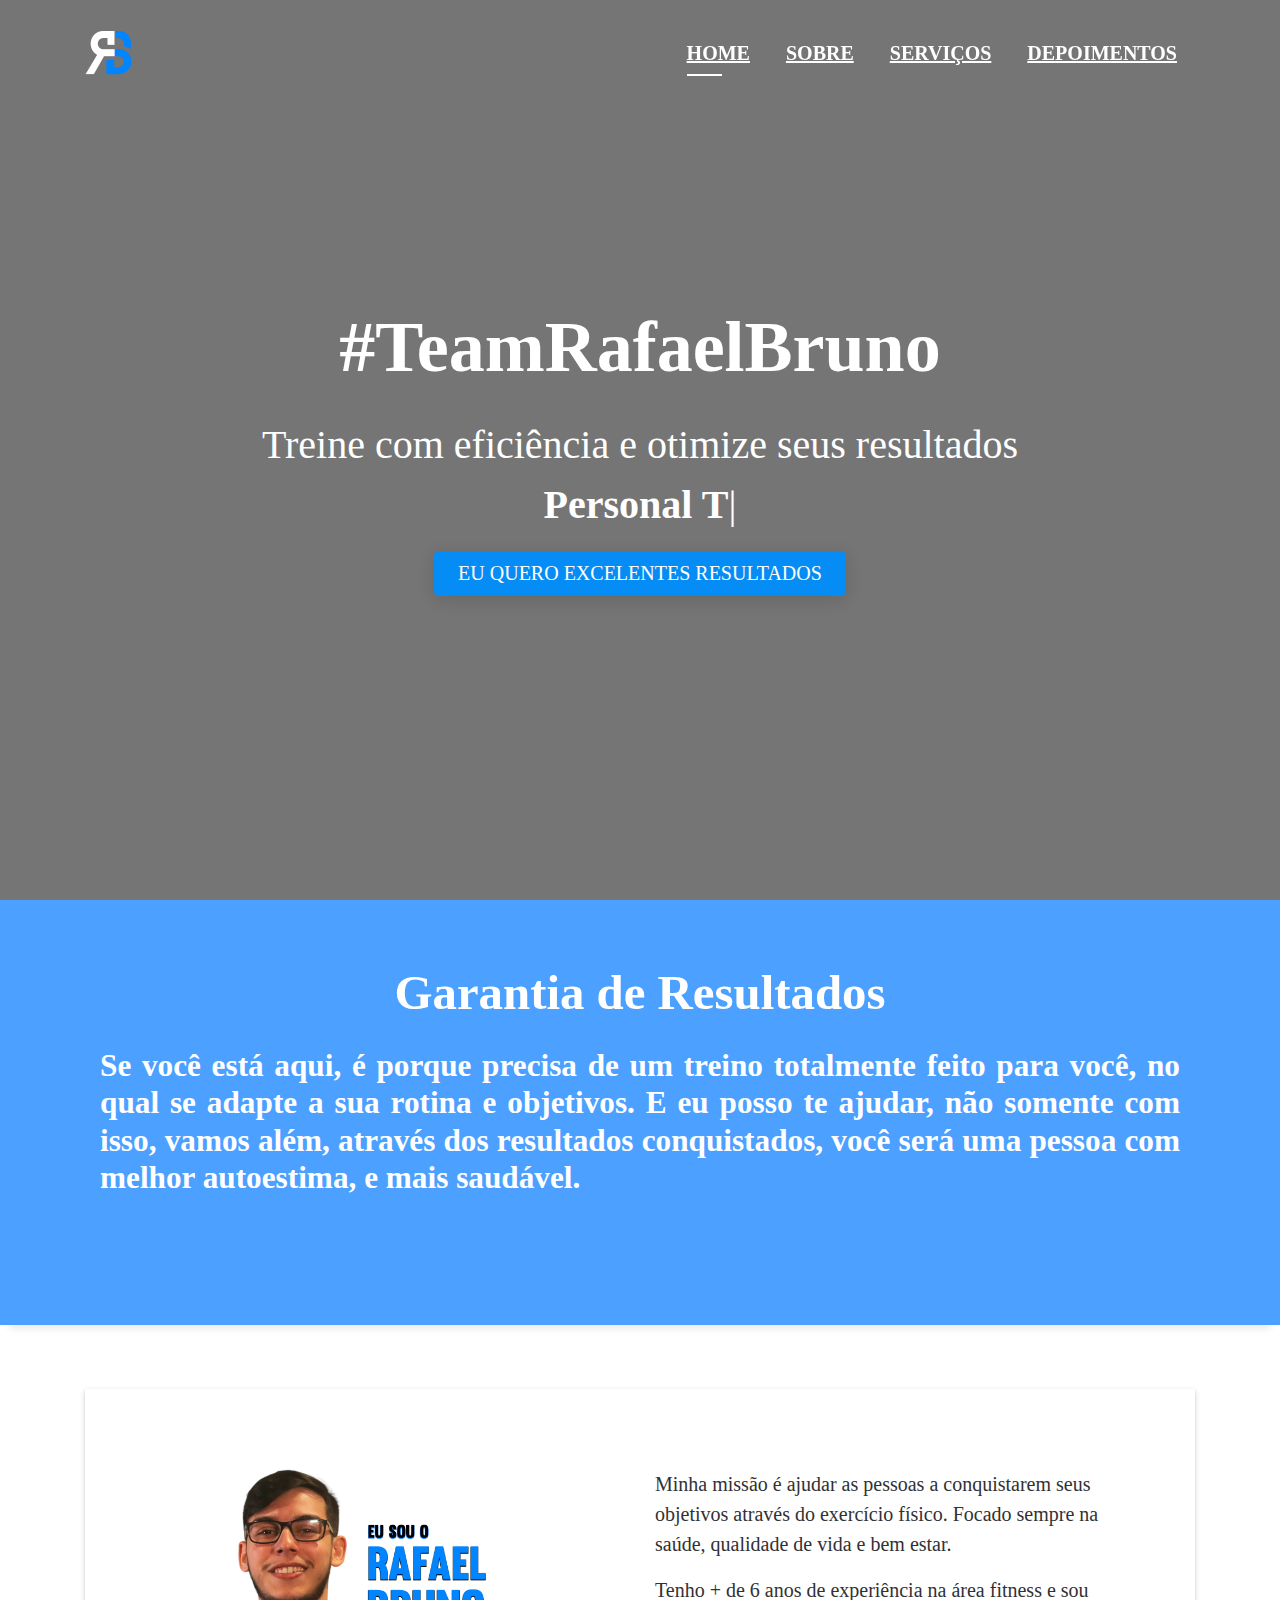
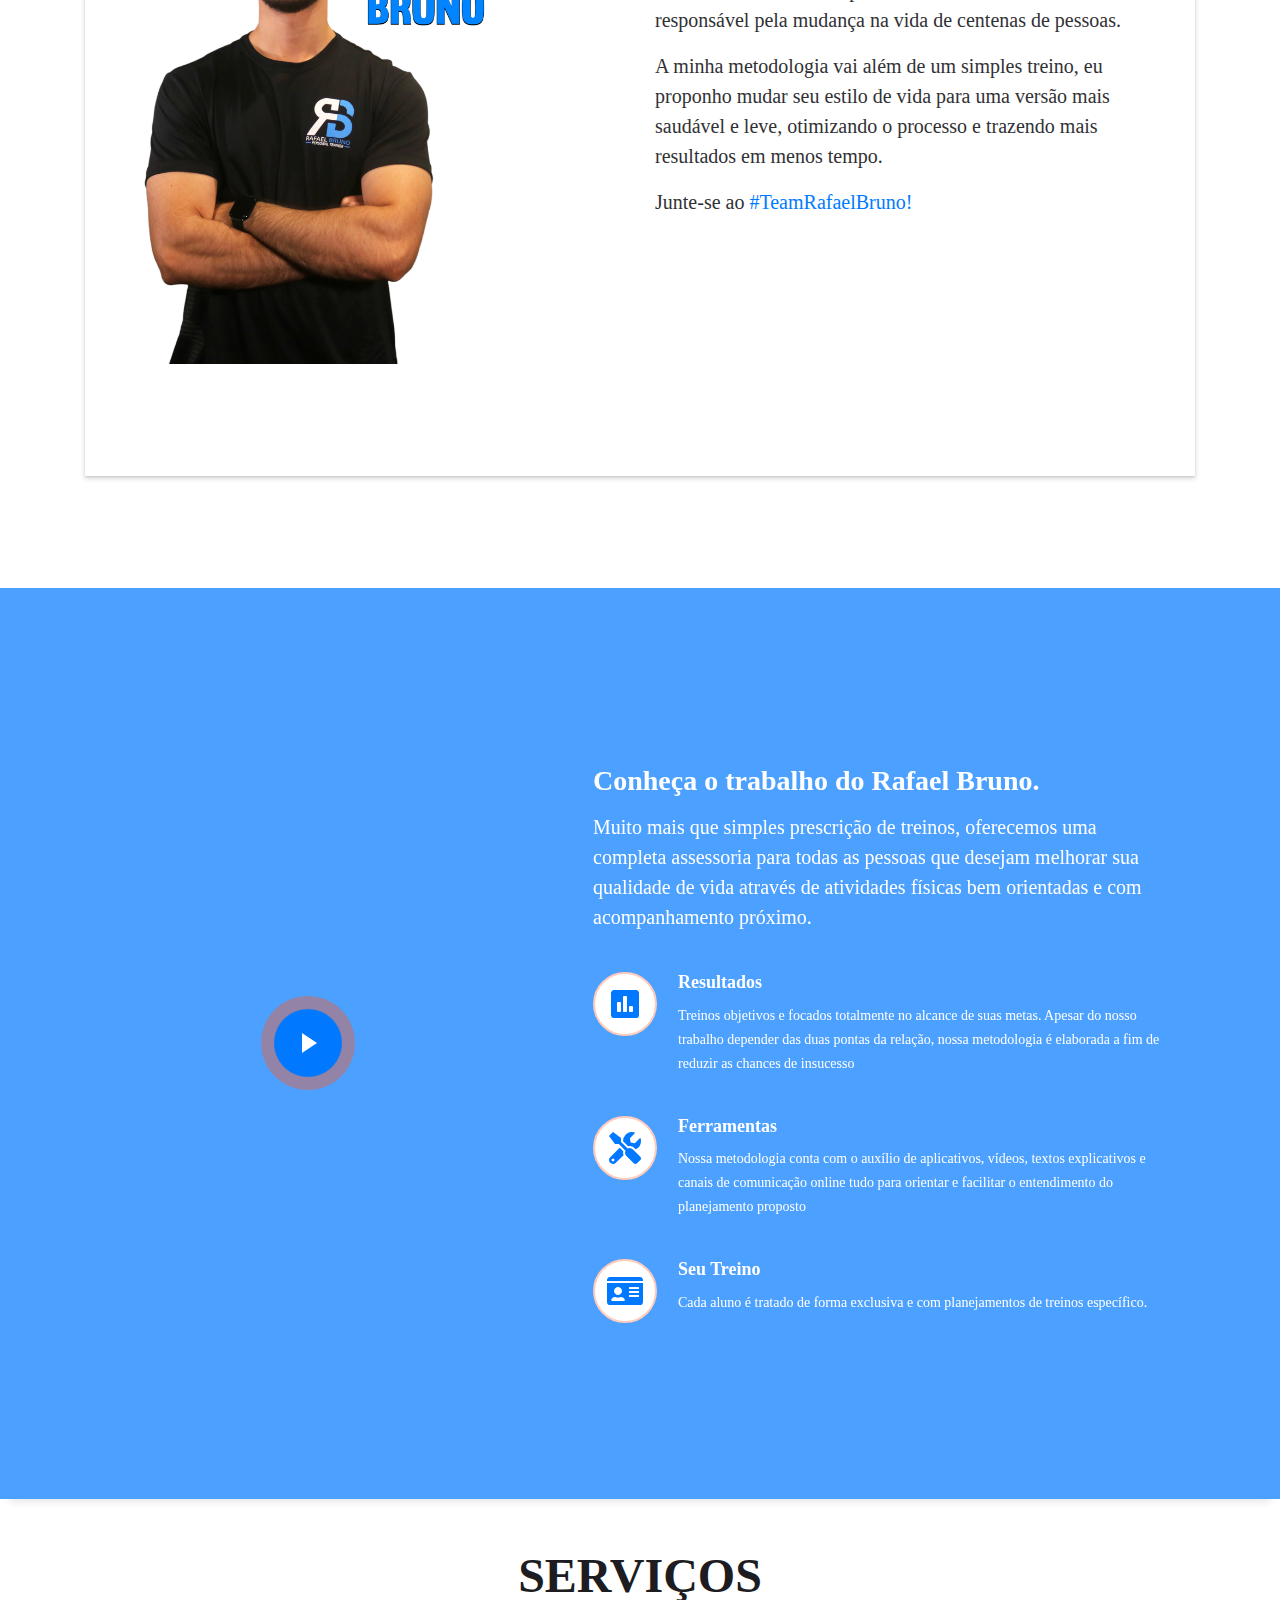
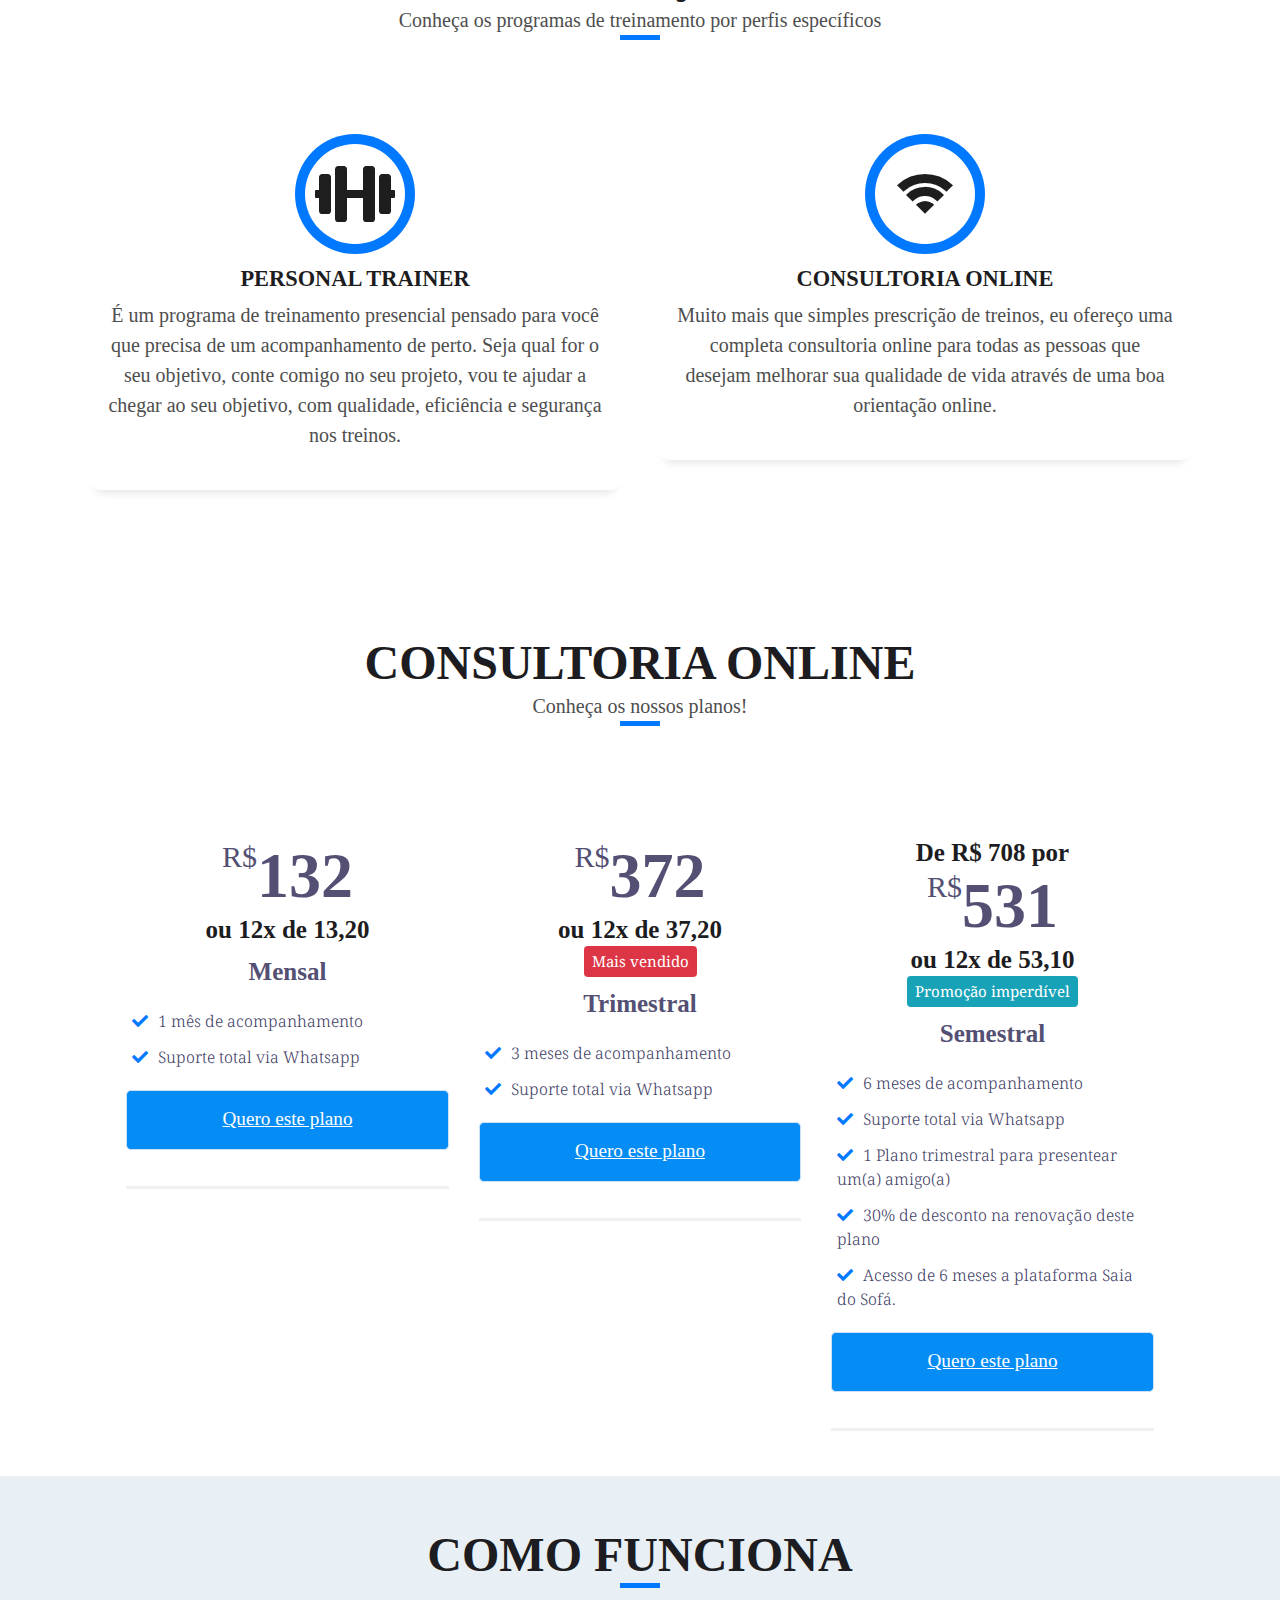
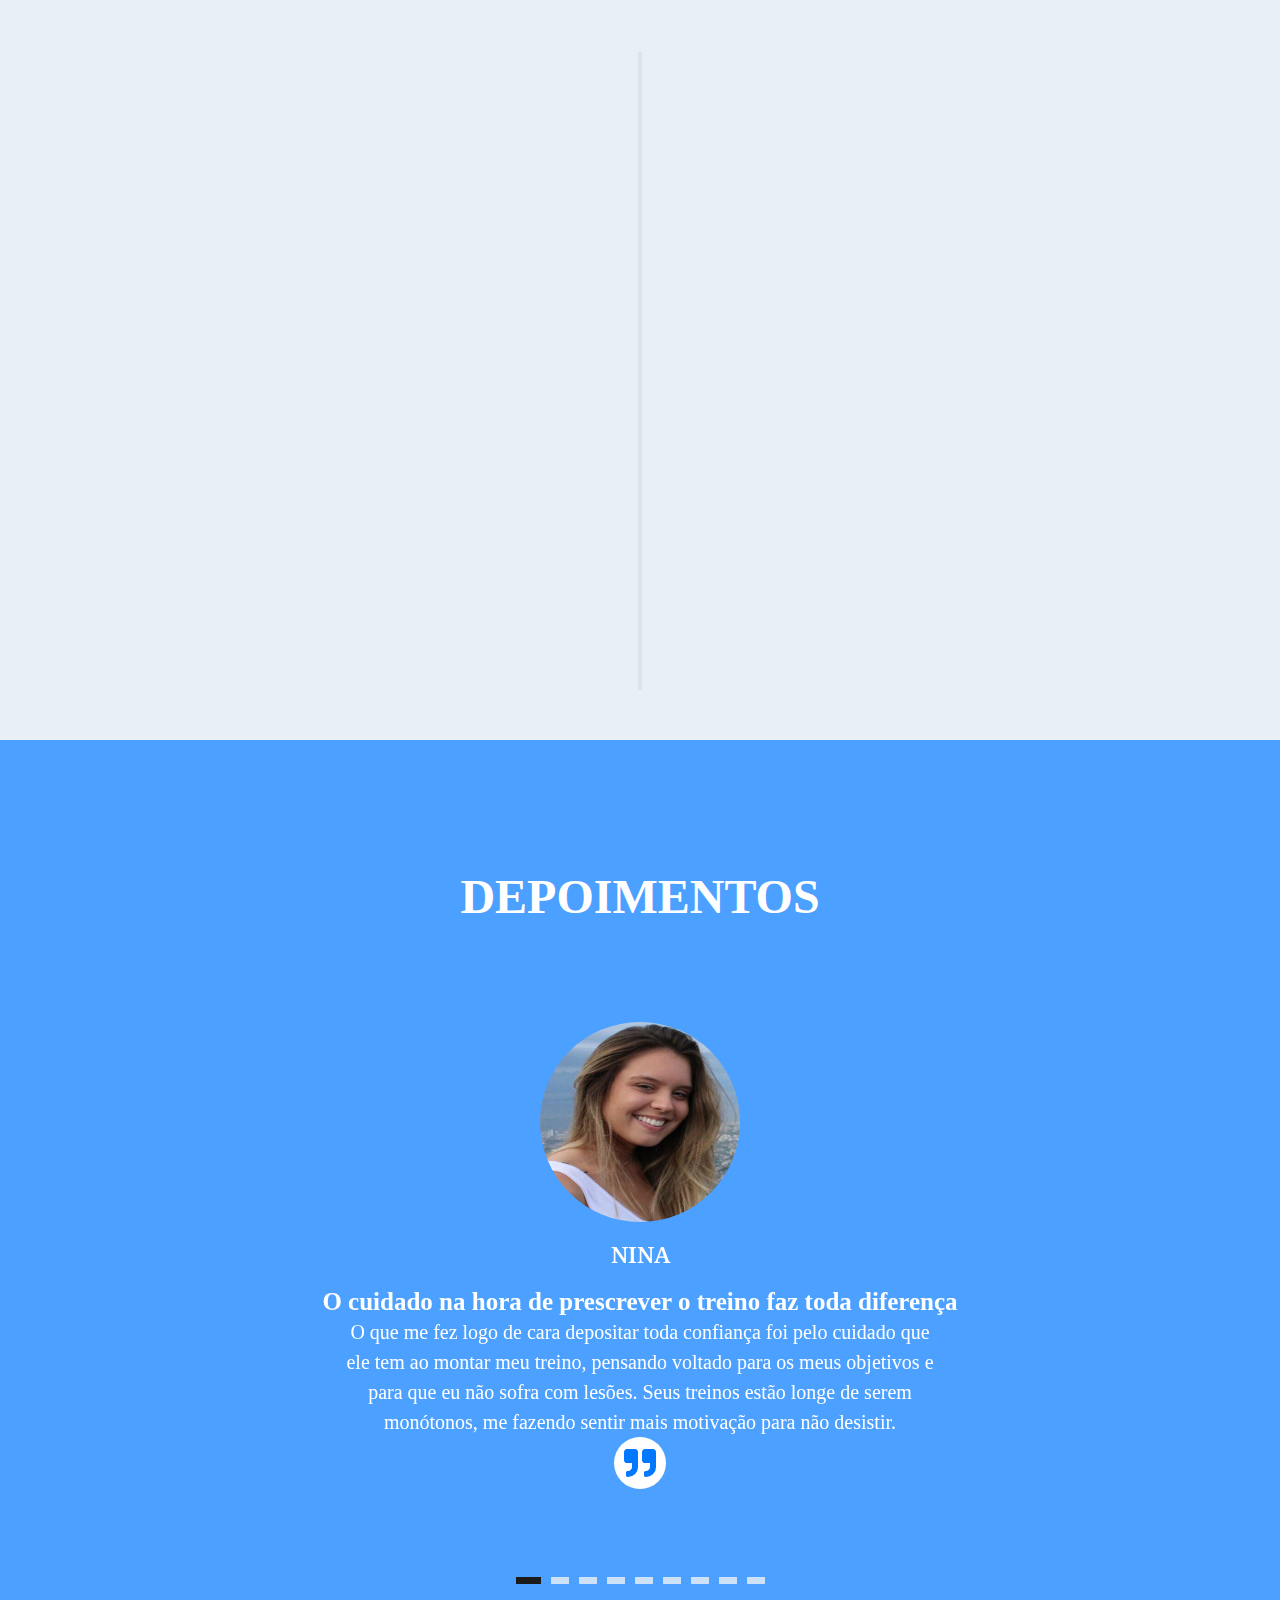
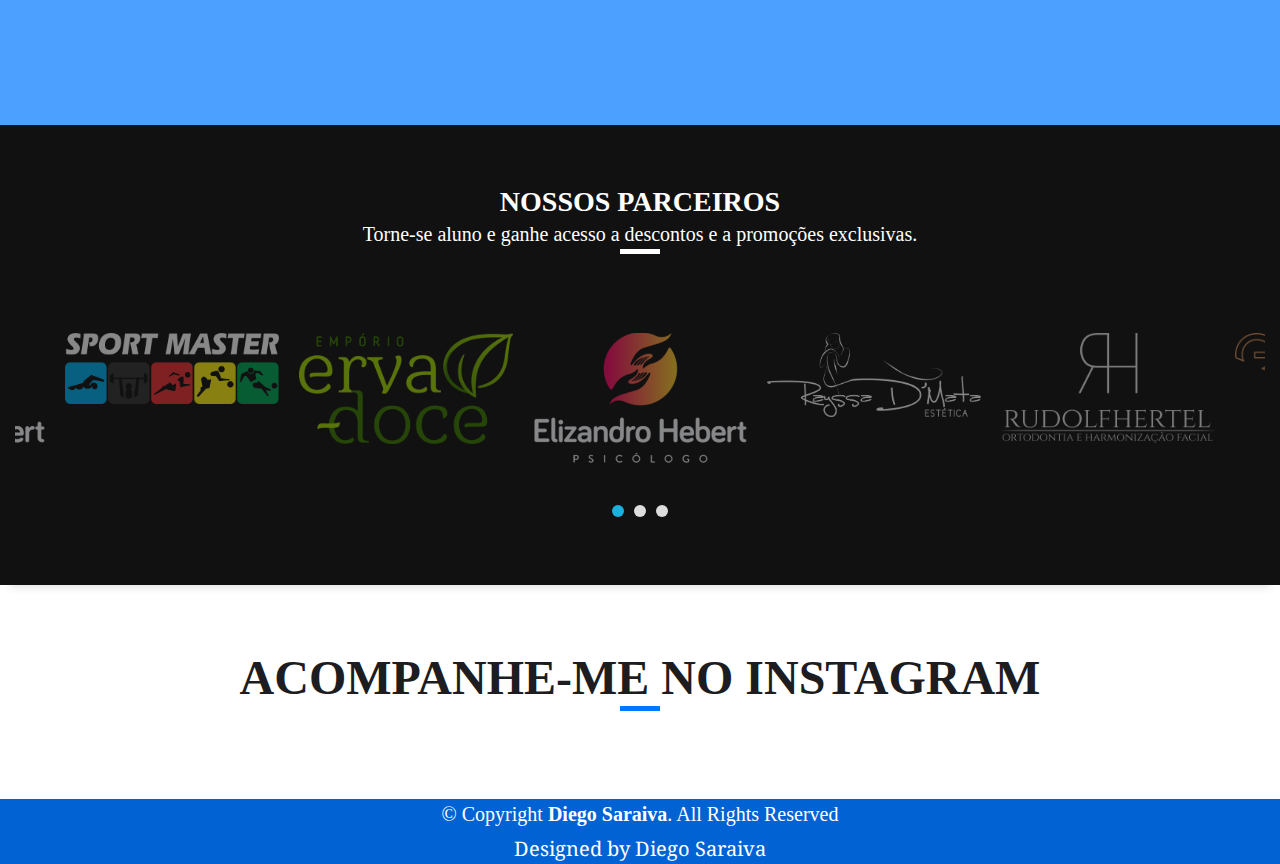
==== commit 736afb63: "adicionando novas modificaoes" ====
--- a/index.html
+++ b/index.html
@@ -100,7 +100,7 @@
   <!-- End Intro Section -->
 
   <!-- Start Main section-->
-  <main id="main">
+  <main id="main">  
     <section class="paralax-mf bg-image sect-pt4" style="background-image: url(assets/img/intro-bg_rb.jpg)">
       <div class="overlay-mf"></div>
       <div class="container">
@@ -138,23 +138,23 @@
                 </div>
                 <div class="col-md-6">
                   <div class="about-me pt-4 pt-md-0">
-                    <div class="title-box-2">
+                    <!-- <div class="title-box-2">
                       <h4 class="title-left">
                         Rafael Bruno
                       </h4>
-                    </div>
-                    <p class="lead">
+                    </div> -->
+                    <p class="lead pt-3">
                       Minha missão é ajudar as pessoas a conquistarem seus objetivos através do exercício físico. 
                         Focado sempre na saúde, qualidade de vida e bem estar.
                     </p>
-                    <p class="lead"> 
+                    <p class="lead pt-3"> 
                       Tenho + de 6 anos de experiência na área fitness e sou responsável pela mudança na vida de centenas de pessoas.
                     </p>
-                    <p class="lead">
+                    <p class="lead pt-3">
                       A minha metodologia vai além de um simples treino, eu proponho mudar seu estilo de vida para uma versão mais saudável 
                       e leve, otimizando o processo e trazendo mais resultados em menos tempo.
                     </p>
-                    <p class="lead">Junte-se ao <span class="text-primary">#TeamRafaelBruno!</span></p>
+                    <p class="lead pt-3">Junte-se ao <span class="text-primary">#TeamRafaelBruno!</span></p>
                   </div>
                 </div>
               </div>
@@ -347,13 +347,13 @@
                     <i class="fa fa-check list-group-item-check" aria-hidden="true"></i>Suporte total via Whatsapp
                   </li>
                   <li class="list-group-item">
-                    <i class="fa fa-check list-group-item-check" aria-hidden="true"></i>Acesso de 6 meses a plataforma Saia do Sofá
+                    <i class="fa fa-check list-group-item-check" aria-hidden="true"></i>1 Plano trimestral para presentear um(a) amigo(a)
                   </li>
                   <li class="list-group-item">
                     <i class="fa fa-check list-group-item-check" aria-hidden="true"></i>30% de desconto na renovação deste plano
                   </li>
                   <li class="list-group-item">
-                    <i class="fa fa-check list-group-item-check" aria-hidden="true"></i>1 Plano trimestral para presentear um(a) amigo(a)
+                    <i class="fa fa-check list-group-item-check" aria-hidden="true"></i>Acesso de 6 meses a plataforma Saia do Sofá.
                   </li>
                 </ul>
                 <a href="https://sun.eduzz.com/336275?cupom=PROMO25OFF" class="button button-a button-big btn-block btn-plan"> Quero este plano</a>
@@ -382,8 +382,8 @@
       </div>
       <div class="container max-width-lg cd-timeline__container">
         <div class="cd-timeline__block">
-          <div class="cd-timeline__img cd-timeline__img--picture">
-            <img src="assets/img/cd-icon-picture.svg" alt="Picture">
+          <div class="cd-timeline__img">
+            <img src="assets/img/undraw_Choose_bwbs.svg" alt="Picture">
           </div> <!-- cd-timeline__img -->
   
           <div class="cd-timeline__content text-component">
@@ -395,8 +395,8 @@
         </div> <!-- cd-timeline__block -->
   
         <div class="cd-timeline__block">
-          <div class="cd-timeline__img cd-timeline__img--movie">
-            <img src="assets/img/cd-icon-movie.svg" alt="Movie">
+          <div class="cd-timeline__img ">
+            <img src="assets/img/undraw_fill_forms.svg" alt="Movie">
           </div> <!-- cd-timeline__img -->
   
           <div class="cd-timeline__content text-component">
@@ -409,8 +409,8 @@
         </div> <!-- cd-timeline__block -->
   
         <div class="cd-timeline__block">
-          <div class="cd-timeline__img cd-timeline__img--picture">
-            <img src="assets/img/cd-icon-picture.svg" alt="Picture">
+          <div class="cd-timeline__img">
+            <img src="assets/img/undraw_fitness_stats_sht6.svg" alt="Picture">
           </div> <!-- cd-timeline__img -->
   
           <div class="cd-timeline__content text-component">
@@ -427,206 +427,17 @@
   
     <!-- ======= Testimonials Section ======= -->
     <section class="testimonials paralax-mf bg-image route" style="background-image: url(assets/img/overlay-bg2.jpg)">
-      <!-- <div class="container">
-        <div class="heading"></div>
-        <div class="owl-carousel owl-theme testi2 mt-4">
-          <div class="item">
-            <div class="row position-relative">
-              <div class="col-lg-6 col-md-6 align-self-center">
-                <button class="btn rounded-circle btn-danger btn-md"><i class="fas fa-comment"></i></button>
-                <h4 class="my-3">Depoimento dos clientes</h4>
-                <p>
-                  Rafael tem uma dedicação inigualável com seus alunos. Eu, particularmente, tenho me surpreendido
-                  cada
-                  vez mais. Sempre
-                  com treinos longe da monotonia, diversificados a cada dia e semana, eu sinto motivação para não
-                  desistir. O melhor de
-                  tudo é que ele acredita mais em mim que eu mesma, então nossos desafios são sempre maiores, e a
-                  sensação
-                  de dever
-                  cumprido no final do treino é inexplicável. Alguns dias de acompanhamento com Rafael foram
-                  suficientes
-                  para ver o quanto
-                  ele estuda e se dedica ao que faz, sempre me explicando a escolha dos exercícios e os benefícios
-                  daquilo
-                  para os meus
-                  objetivos (o que me fez logo de cara depositar toda confiança), além de sempre estar atento e
-                  corrigindo
-                  os movimentos,
-                  evitando que lá na frente eu sofra com lesões. Mais que um professor, Rafael se tornou pra mim um
-                  grande
-                  amigo. Espero
-                  ter essa parceria de treino por ainda muito tempo!
-                </p>
-                <h5 class="mt-4">Nina Andrade</h5>
-              </div>
-              <div class="col-lg-6 col-md-6 image-thumb d-none d-md-block">
-                <img src="assets/img/testimonial-1.jpg" alt="wrapkit" class="rounded-circle img-fluid" />
-              </div>
-            </div>
-          </div>
-          <div class="item">
-            <div class="row position-relative">
-              <div class="col-lg-6 col-md-6 align-self-center">
-                <button class="btn rounded-circle btn-danger btn-md"><i class="fas fa-comment"></i></button>
-                <h4 class="my-3">Depoimento dos clientes</h4>
-                <p>
-                  A consultoria online de Rafael superou todas as minhas expectativas. Desde o início ele demonstrou
-                  um profissional muito
-                  atencioso, sempre disposto a tirar as dúvidas e ver o crescimento de nós, clientes. Eu estava
-                  passando por um período de
-                  estagnação em relação aos treinos, e a partir do momento que iniciei a consultoria, obtive
-                  excelentes resultado. Os
-                  treinos são feitos de forma personalizada para cada aluno, respeitando as limitações e buscando
-                  sanar as deficiências de
-                  cada um. Há sempre uma variação nos métodos utilizados e na periodização, então dificilmente um
-                  treino se torna
-                  monótono. Em pouco mais de 6 meses de consultoria, não tive um treino repetido e sinto sempre uma
-                  evolução constante nas
-                  minhas cargas e na execução dos exercícios. Agradeço por ter chegado até aqui e sei que ainda temos
-                  um longo caminha
-                  pela frente, mas com essa consultoria, com certeza alcançarei meus objetivos.
-                </p>
-                <h5 class="mt-4">Matheus Mariano</h5>
-              </div>
-              <div class="col-lg-6 col-md-6 image-thumb d-none d-md-block">
-                <img src="assets/img/testimonial-2.jpg" alt="wrapkit" class="rounded-circle img-fluid" />
-              </div>
-            </div>
-          </div>
-          <div class="item">
-            <div class="row position-relative">
-              <div class="col-lg-6 col-md-6 align-self-center">
-                <button class="btn rounded-circle btn-danger btn-md"><i class="fas fa-comment"></i></button>
-                <h4 class="my-3">Depoimento dos clientes</h4>
-                <p>
-                  A consultoria online de Rafael superou todas as minhas expectativas. Desde o início ele demonstrou
-                  um profissional muito
-                  pela frente, mas com essa consultoria, com certeza alcançarei meus objetivos.
-                </p>
-                <h5 class="mt-4">Rafael Bezerra</h5>
-              </div>
-              <div class="col-lg-6 col-md-6 image-thumb d-none d-md-block">
-                <img src="assets/img/testimonial-3.jpg" alt="wrapkit" class="rounded-circle img-fluid" />
-              </div>
-            </div>
-          </div>
-          <div class="item">
-            <div class="row position-relative">
-              <div class="col-lg-6 col-md-6 align-self-center">
-                <button class="btn rounded-circle btn-danger btn-md"><i class="fas fa-comment"></i></button>
-                <h4 class="my-3">Depoimento dos clientes</h4>
-                <p>
-                  Rafael foi a melhor experiência que tive em toda minha vivência na academia. Só depois dele que me
-                  senti verdadeiramente
-                  capaz de alcançar meus objetivos. Além de estar verdadeiramente preocupado com meu bem-estar, ele me
-                  incentiva
-                  constantemente a superar meus limites e me fazer a melhor versão de mim mesmo. Ele me dá forças
-                  quando eu perco minha
-                  vontade e sentido quando perco meu propósito. Um profissional único que recomendo a todos!
-                </p>
-                <h5 class="mt-4">Vitor Gabriel</h5>
-              </div>
-              <div class="col-lg-6 col-md-6 image-thumb d-none d-md-block">
-                <img src="assets/img/testimonial-4.jpg" alt="wrapkit" class="rounded-circle img-fluid" />
-              </div>
-            </div>
-          </div>
-          <div class="item">
-            <div class="row position-relative">
-              <div class="col-lg-6 col-md-6 align-self-center">
-                <button class="btn rounded-circle btn-danger btn-md"><i class="fas fa-comment"></i></button>
-                <h4 class="my-3">Depoimento dos clientes</h4>
-                <p>
-                  Rafael foi a melhor experiência que tive em toda minha vivência na academia. Só depois dele que me
-                  senti verdadeiramente
-                  capaz de alcançar meus objetivos. Além de estar verdadeiramente preocupado com meu bem-estar, ele me
-                  incentiva
-                  constantemente a superar meus limites e me fazer a melhor versão de mim mesmo. Ele me dá forças
-                  quando eu perco minha
-                  vontade e sentido quando perco meu propósito. Um profissional único que recomendo a todos!
-                </p>
-                <h5 class="mt-4">Gilberto Ferreira</h5>
-              </div>
-              <div class="col-lg-6 col-md-6 image-thumb d-none d-md-block">
-                <img src="assets/img/testimonial-5.jpg" alt="wrapkit" class="rounded-circle img-fluid" />
-              </div>
-            </div>
-          </div>
-          <div class="item">
-            <div class="row position-relative">
-              <div class="col-lg-6 col-md-6 align-self-center">
-                <button class="btn rounded-circle btn-danger btn-md"><i class="fas fa-comment"></i></button>
-                <h4 class="my-3">Depoimento dos clientes</h4>
-                <p>
-                  RRafael é um profissional excelente, que tem como grande diferencial ultrapassar os limites da
-                  relação profissional e
-                  construir uma verdadeira relação de amizade, buscando se preocupar profundamente com o aluno em
-                  todos os aspectos que
-                  podem influenciar no treino: desde o sono, até a alimentação.
-                  Se você quer um profissional atencioso, dedicado e competente, ele é a pessoa certa. Indicaria de
-                  olhos fechados!
-                </p>
-                <h5 class="mt-4">Marina Saldanha</h5>
-              </div>
-              <div class="col-lg-6 col-md-6 image-thumb d-none d-md-block">
-                <img src="assets/img/testimonial-61.jpg" alt="wrapkit" class="rounded-circle img-fluid" />
-              </div>
-            </div>
-          </div>
-          <div class="item">
-            <div class="row position-relative">
-              <div class="col-lg-6 col-md-6 align-self-center">
-                <button class="btn rounded-circle btn-danger btn-md"><i class="fas fa-comment"></i></button>
-                <h4 class="my-3">Depoimento dos clientes</h4>
-                <p>
-                  Eu queria aproveitar cada minuto que eu tenho disponível para treinar e fazer cada treino valer.
-                  Então resolvi investir
-                  e contratar a consultoria online do Rafael Bruno. No primeiro mês já houve diferença positiva. E
-                  conforme seguimos
-                  durante os feedbacks o treinamento foi ficando bem mais eficaz, trabalhando o que realmente você
-                  precisa. Usei e aprendi
-                  técnicas que antes desconhecia. O acompanhamento e evolução contínua me motiva nos treinos e faz
-                  valer a pena o
-                  investimento de tempo e dinheiro.
-                </p>
-                <h5 class="mt-4">Sadjow</h5>
-              </div>
-              <div class="col-lg-6 col-md-6 image-thumb d-none d-md-block">
-                <img src="assets/img/testimonial-7.jpg" alt="wrapkit" class="rounded-circle img-fluid" />
-              </div>
-            </div>
-          </div>
-          <div class="item">
-            <div class="row position-relative">
-              <div class="col-lg-6 col-md-6 align-self-center">
-                <button class="btn rounded-circle btn-danger btn-md"><i class="fas fa-comment"></i></button>
-                <h4 class="my-3">Depoimento dos clientes</h4>
-                <p>
-                  Gostaria de agradecer por todo seu profissionalismo, Treino há 3 anos e nunca cheguei ao ponto de
-                  ter resultados tão
-                  bons comparado aos que tenho hoje com suas orientações. Meu objetivo atual é buscar aliado à saúde,
-                  um corpo com menos
-                  percentual de gordura e mais definido. Em 3 meses os resultados já são visíveis, isso tudo aliado a
-                  dieta e o foco que
-                  temos ter nos treinos e dia a dia. Fácil não é, porém estou no caminho certo. Sendo assim, como
-                  forma de reconhecimento,
-                  lhe agradeço por ser um profissional paciente, que busca estudar, e dispôs de treinos excelentes
-                  para o meu caso. Hoje,
-                  um amigo.
-                </p>
-                <h5 class="mt-4">Rudolf</h5>
-              </div>
-              <div class="col-lg-6 col-md-6 image-thumb d-none d-md-block">
-                <img src="assets/img/testimonial-8.jpg" alt="wrapkit" class="rounded-circle img-fluid" />
-              </div>
-            </div>
-          </div>
-        </div>
-      </div>-->
-
         <div class="overlay-mf"></div>
         <div class="container">
+          <div class="row mb-3">
+            <div class="col-sm-12">
+              <div class="title-box text-center">
+                <h3 class="title-a text-white">
+                  Depoimentos
+                </h3>
+              </div>
+            </div>
+          </div>
           <div class="row">
             <div class="col">
               <div id="testimonial-mf" class="owl-carousel owl-theme">
--- a/assets/css/style.css
+++ b/assets/css/style.css
@@ -152,6 +152,7 @@
   font-weight: bold;
   text-transform: uppercase;
 }
+
 
 .subtitle-a {
   color: #4e4e4e;
@@ -1834,7 +1835,7 @@
   text-transform: uppercase;
   font-weight: 600;
   margin: 1rem 0;
-  display: block;
+    display: block;
   font-size: 1.4rem;
 }
 
--- a/assets/css/timeline.css
+++ b/assets/css/timeline.css
@@ -161,7 +161,7 @@
 img,
 video,
 svg {
-    max-width: 100%;
+    max-width: 180%;
 }
 [data-theme] {
     background-color: hsl(0, 0%, 100%);
@@ -3220,15 +3220,15 @@
     align-items: center;
     -ms-flex-negative: 0;
     flex-shrink: 0;
-    width: 40px;
+    /* width: 400px;
     height: 40px;
     border-radius: 50%;
     box-shadow: 0 0 0 4px hsl(0, 0%, 100%), inset 0 2px 0 rgba(0, 0, 0, 0.08), 0 3px 0 4px rgba(0, 0, 0, 0.05);
-    box-shadow: 0 0 0 4px var(--color-white), inset 0 2px 0 rgba(0, 0, 0, 0.08), 0 3px 0 4px rgba(0, 0, 0, 0.05);
+    box-shadow: 0 0 0 4px var(--color-white), inset 0 2px 0 rgba(0, 0, 0, 0.08), 0 3px 0 4px rgba(0, 0, 0, 0.05); */
 }
 .cd-timeline__img img {
-    width: 24px;
-    height: 24px;
+    width: 300px;
+    height: 300px;
 }
 @media (min-width: 64rem) {
     .cd-timeline__img {
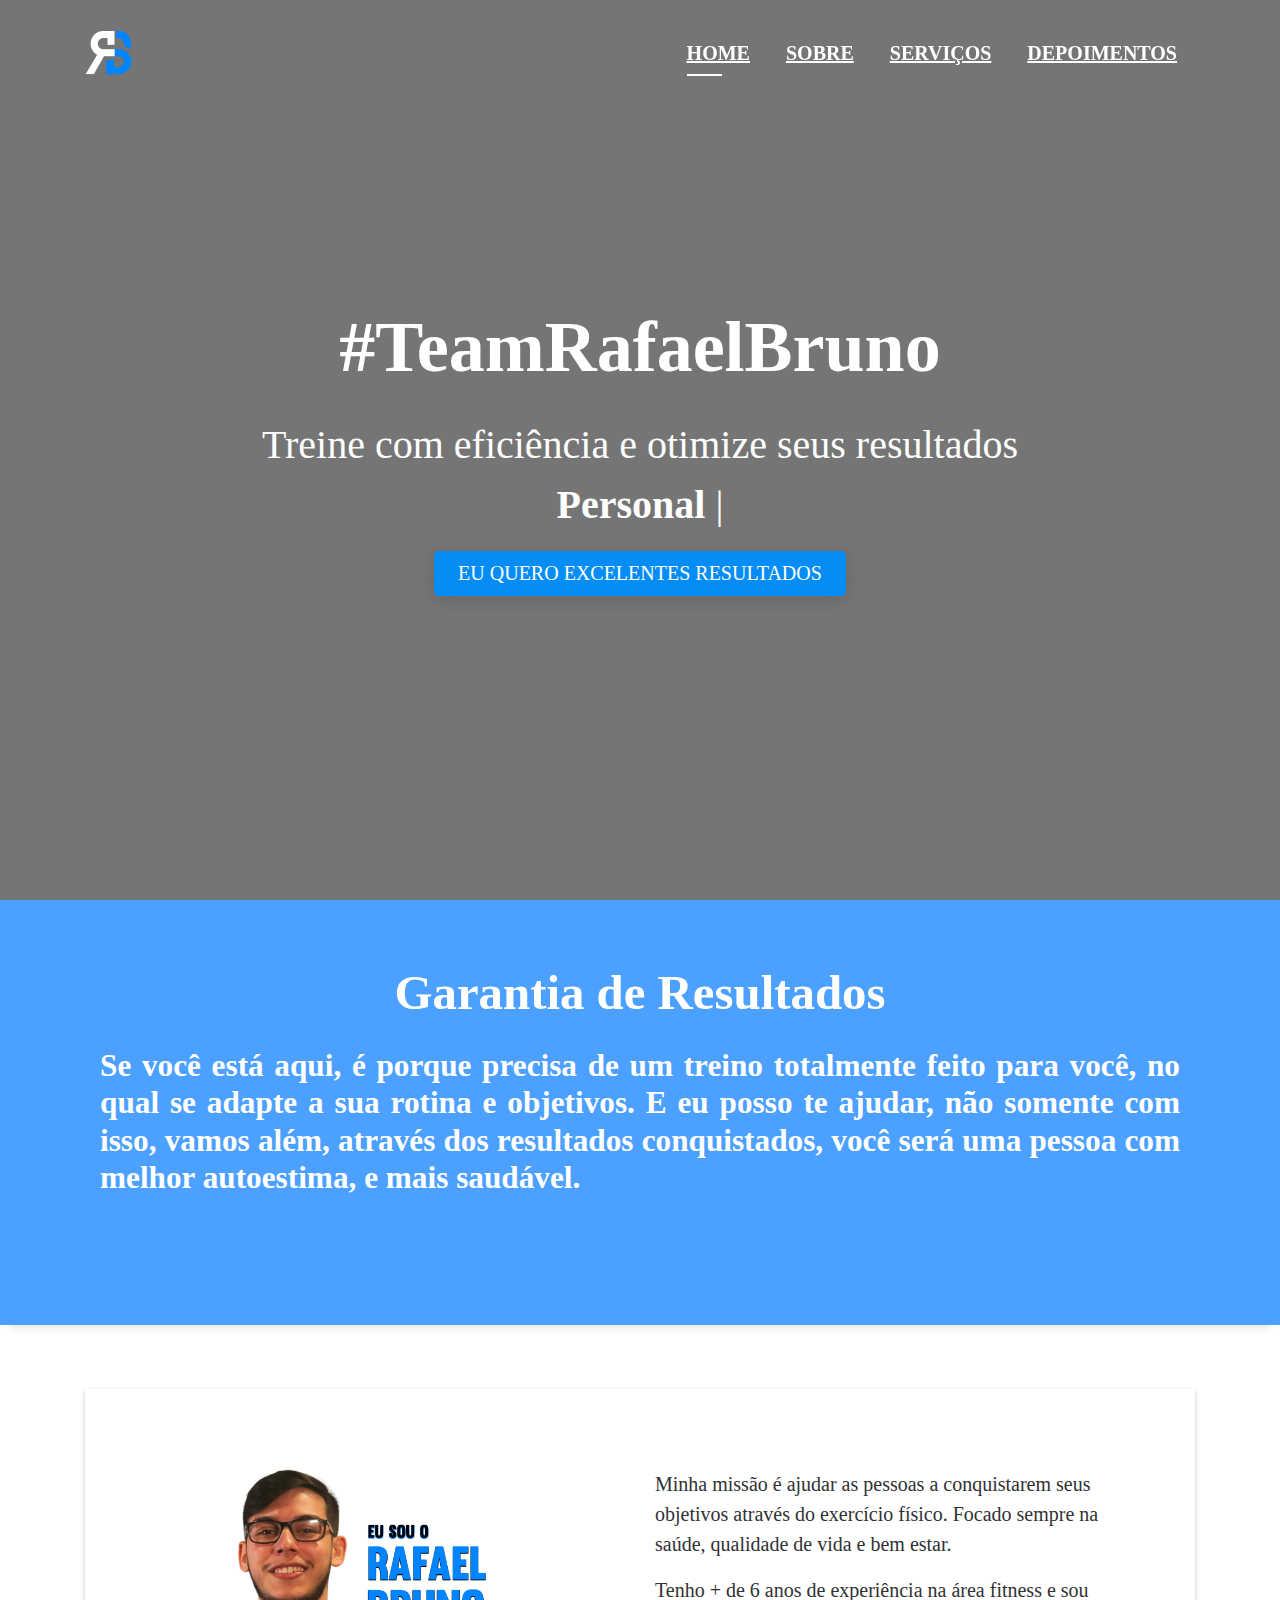
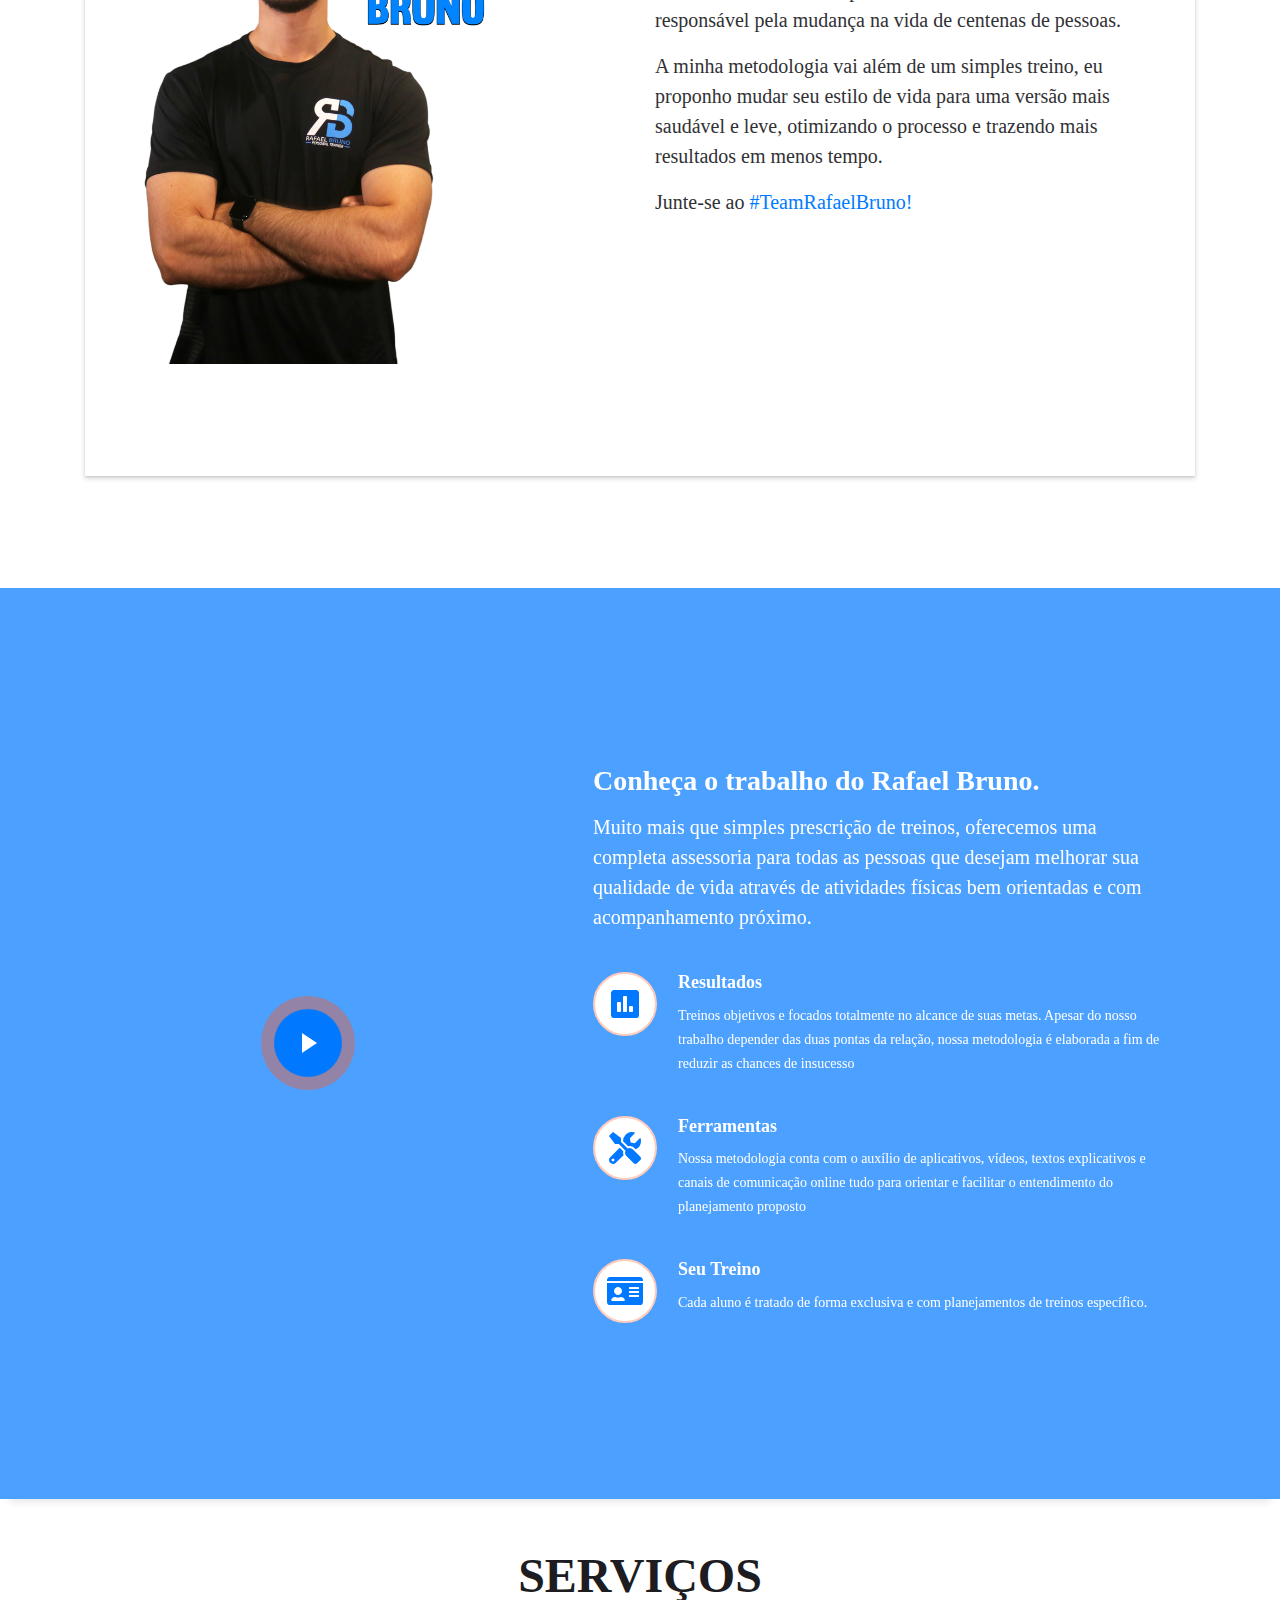
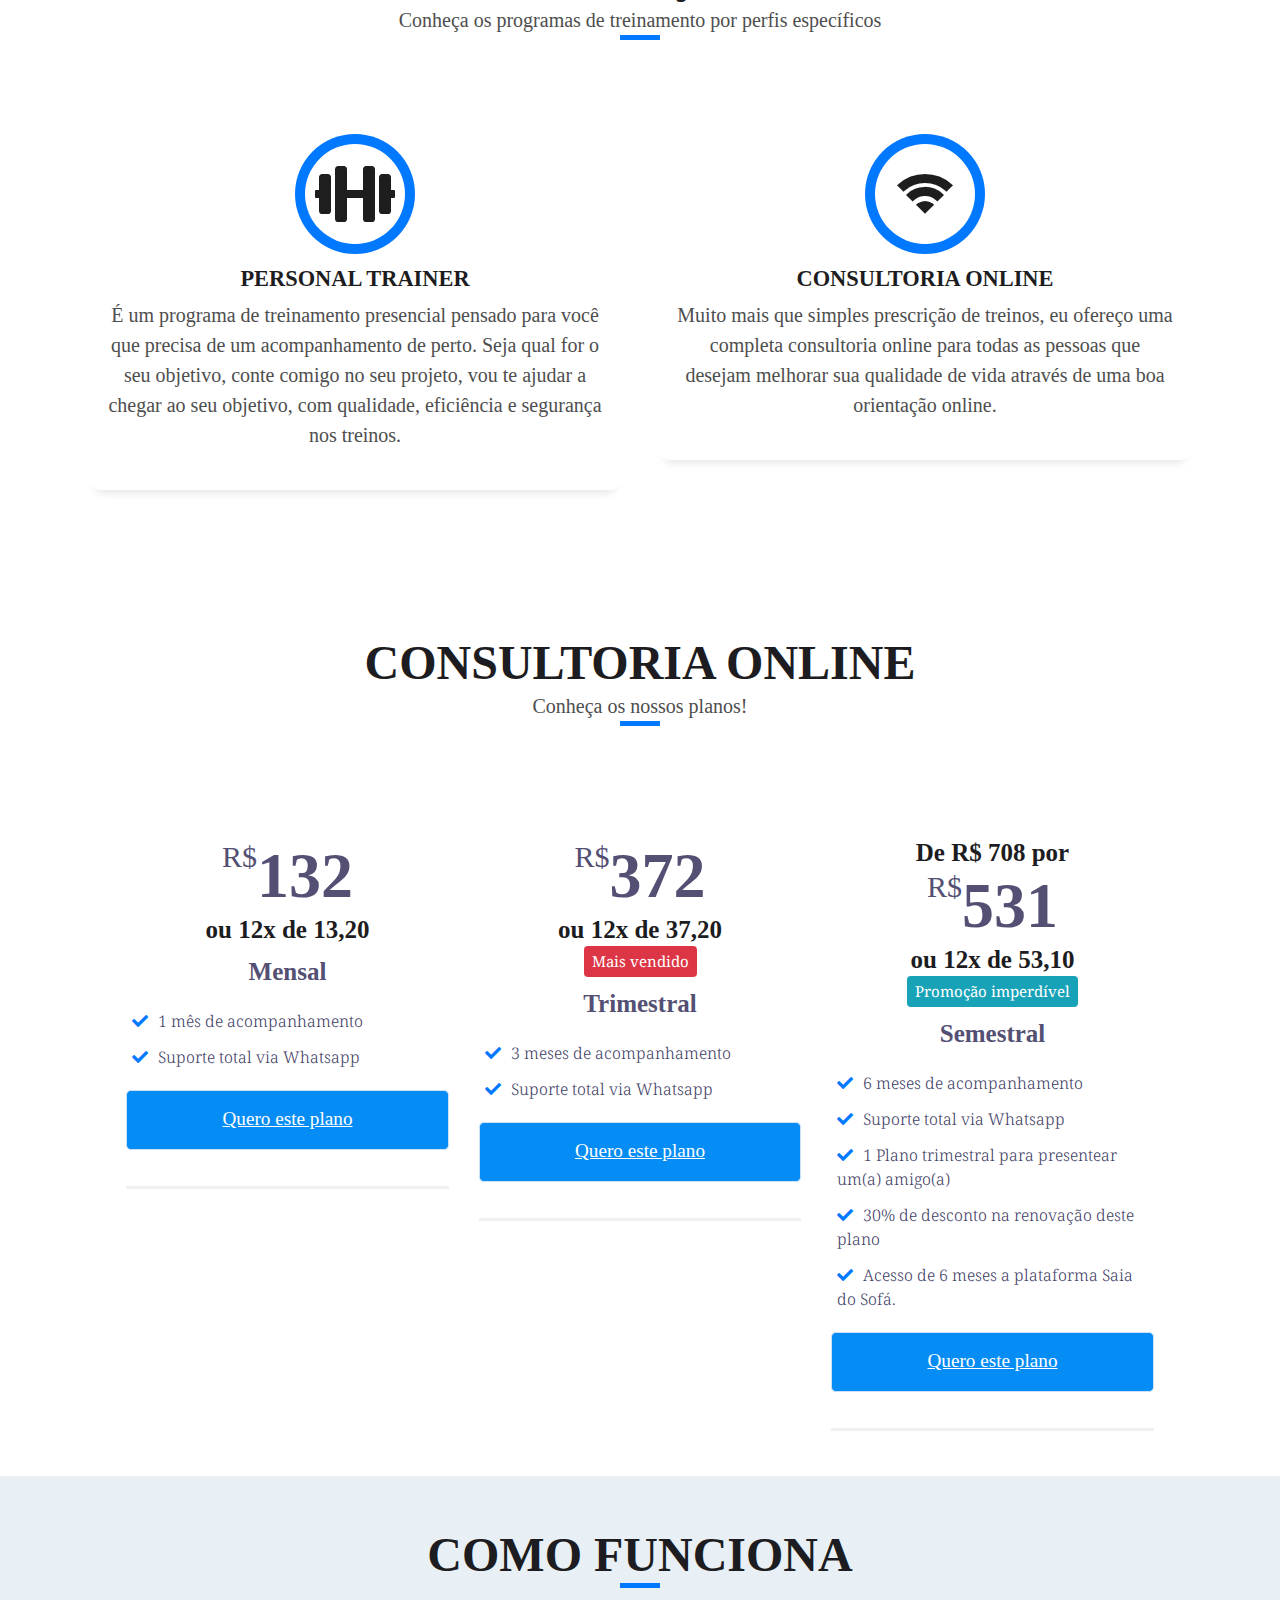
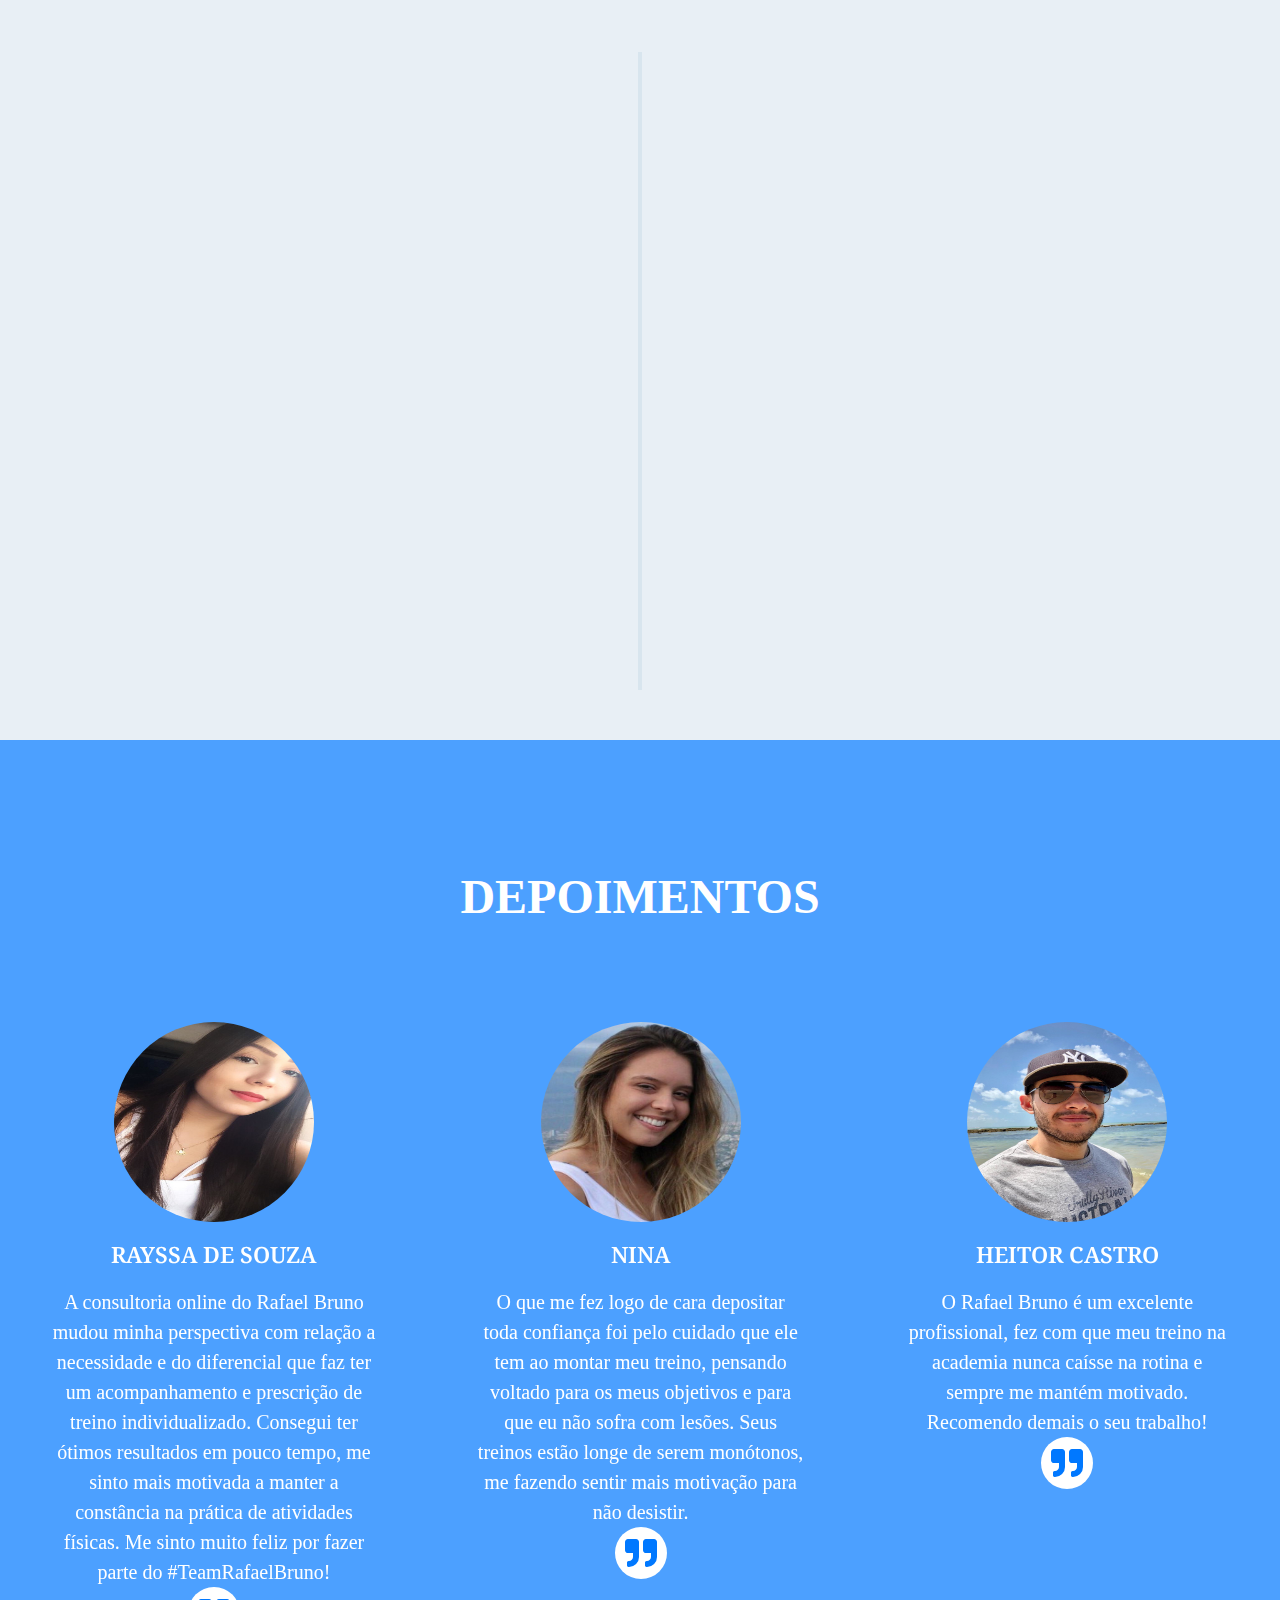
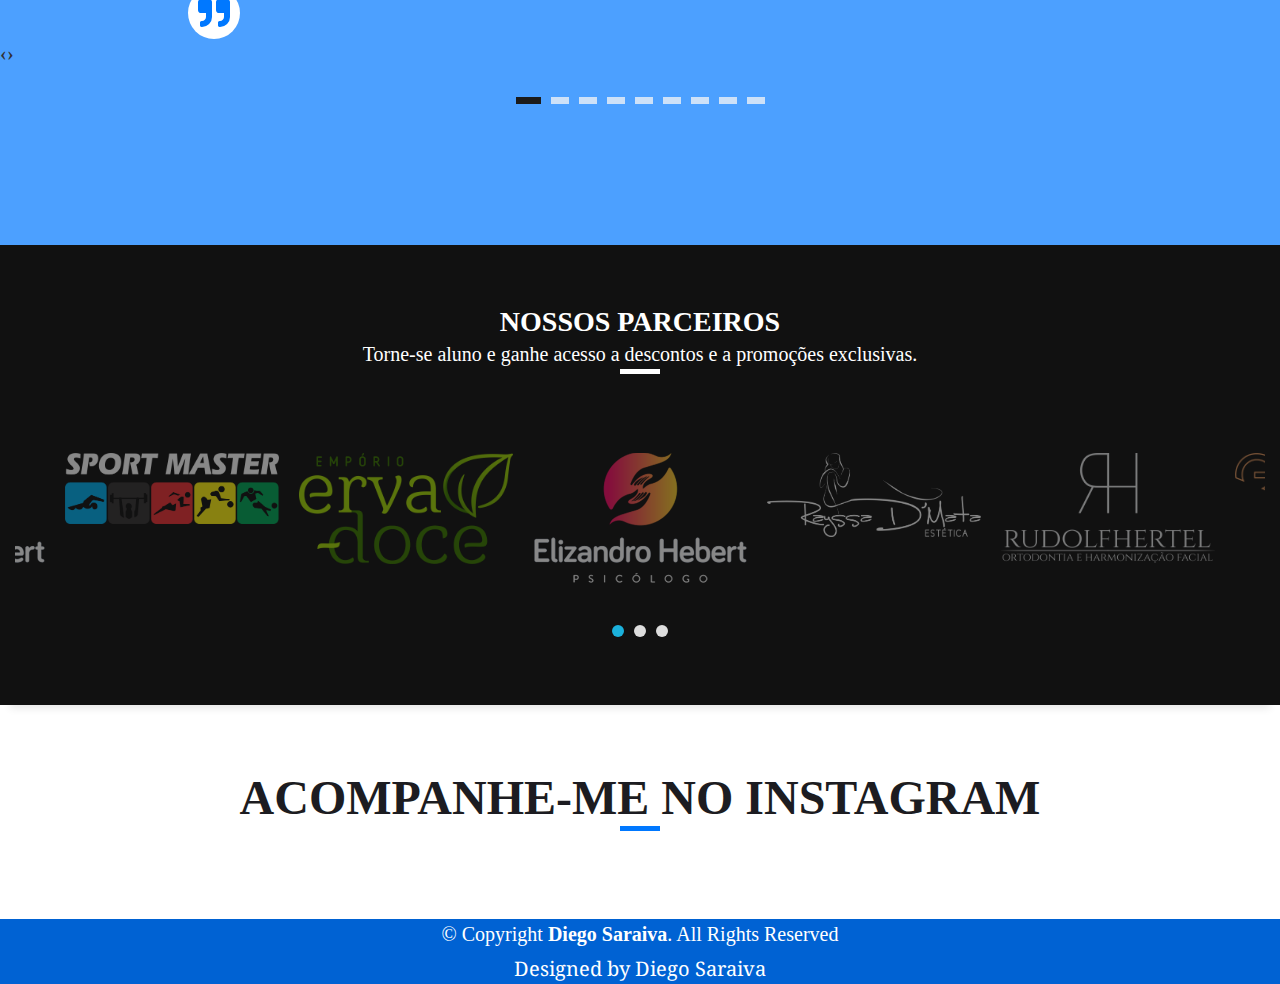
==== commit a981c627: "adicionando novas modificaoes" ====
--- a/index.html
+++ b/index.html
@@ -428,7 +428,7 @@
     <!-- ======= Testimonials Section ======= -->
     <section class="testimonials paralax-mf bg-image route" style="background-image: url(assets/img/overlay-bg2.jpg)">
         <div class="overlay-mf"></div>
-        <div class="container">
+        <div class="container-fuild">
           <div class="row mb-3">
             <div class="col-sm-12">
               <div class="title-box text-center">
@@ -447,10 +447,10 @@
                     <span class="author">Nina</span>
                   </div>
                   <div class="content-test">
-                    <h4 class="text-white">
+                    <!-- <h4 class="text-white">
                       <strong>O cuidado na hora de prescrever o treino faz toda diferença</strong>
-                    </h4>
-                    <p class="description lead">
+                    </h4> -->
+                    <p>
                       O que me fez logo de cara depositar toda confiança foi pelo cuidado que ele tem ao montar meu treino, 
                       pensando voltado para os meus objetivos e para que eu não sofra com lesões. Seus treinos estão longe de 
                       serem monótonos, me fazendo sentir mais motivação para não desistir.
@@ -464,10 +464,10 @@
                     <span class="author">Heitor Castro</span>
                   </div>
                   <div class="content-test">
-                    <h4 class="text-white">
+                    <!-- <h4 class="text-white">
                       <strong>Os treinos nunca mais cairão na rotina, motivação agora não falta</strong>
-                    </h4>
-                    <p class="description lead">
+                    </h4> -->
+                    <p>
                       O Rafael Bruno é um excelente profissional, fez com que meu treino na academia nunca caísse 
                       na rotina e sempre me mantém motivado. Recomendo demais o seu trabalho!
                     </p>
@@ -480,10 +480,10 @@
                     <span class="author">Matheus Marinho</span>
                   </div>
                   <div class="content-test">
-                    <h4 class="text-white">
+                    <!-- <h4 class="text-white">
                       <strong>Estava estagnado, sem obter resultados, mas tudo mudou</strong>
-                    </h4>
-                    <p class="description lead">
+                    </h4> -->
+                    <p>
                       A consultoria online de Rafael superou todas as minhas expectativas. Desde o início 
                       ele demonstrou ser um profissional muito atencioso, sempre disposto a tirar as dúvidas 
                       e acompanhar meu progresso. Em pouco mais de 6 meses de consultoria, não tive um treino 
@@ -498,12 +498,12 @@
                     <span class="author">Rudolf</span>
                   </div>
                   <div class="content-test">
-                    <h4 class="text-white">
+                    <!-- <h4 class="text-white">
                       <strong>
                         3 meses de um bom acompanhamento, valem mais do que 3 anos fazendo de forma aleatória
                       </strong>
-                    </h4>
-                    <p class="description lead">
+                    </h4> -->
+                    <p>
                       Eu treino há 3 anos e nunca cheguei ao ponto de ter resultados tão bons comparado aos que 
                       tenho hoje com as orientações do Rafael. Em 3 meses os resultados já são visíveis, isso tudo 
                       aliado a dieta e o foco que temos ter nos treinos e dia a dia. Fácil não é, porém sei que 
@@ -518,12 +518,12 @@
                     <span class="author">Gilberto Ferreira</span>
                   </div>
                   <div class="content-test">
-                    <h4 class="text-white">
+                    <!-- <h4 class="text-white">
                       <strong>
                         Vai muito além da parte estética, proporcionar uma melhoria da autoestima faz toda diferença.
                       </strong>
-                    </h4>
-                    <p class="description lead">
+                    </h4> -->
+                    <p>
                       A minha decisão em ter o acompanhamento do Rafael Bruno foi uma das melhores que já fiz. 
                       É nítida a melhora da minha qualidade de vida, principalmente se eu considerar a evolução da 
                       capacidade cardiorrespiratória, a diferença perceptível da estrutura muscular antes dos treinos 
@@ -538,12 +538,12 @@
                     <span class="author">Rafael Bezerra</span>
                   </div>
                   <div class="content-test">
-                    <h4 class="text-white">
+                    <!-- <h4 class="text-white">
                       <strong>
                         Treino com embasamento científico, não é um simples treino.
                       </strong>
-                    </h4>
-                    <p class="description lead">
+                    </h4> -->
+                    <p>
                       Está valendo muito a pena treinar com as orientações do Rafael. É um excelente profissional, 
                       atencioso, sempre à disposição para tirar dúvidas. Me explicando de forma clara a proposta dos 
                       exercícios e como se encaixam no planejamento do treino como um todo, motivando e propiciando 
@@ -558,12 +558,12 @@
                     <span class="author">Marina Saldanha</span>
                   </div>
                   <div class="content-test">
-                    <h4 class="text-white">
+                    <!-- <h4 class="text-white">
                       <strong>
                         Influenciando bons hábitos que ajudarão nos resultados.
                       </strong>
-                    </h4>
-                    <p class="description lead">
+                    </h4> -->
+                    <p>
                       Rafael é um profissional excelente, ele se preocupa profundamente com o aluno em todos 
                       os aspectos que podem influenciar no treino: desde o sono, até a alimentação. Se você quer 
                       um profissional atencioso, dedicado e competente, ele é a pessoa certa. Indico de olhos fechados!
@@ -577,12 +577,12 @@
                     <span class="author">Isabel Carvalho</span>
                   </div>
                   <div class="content-test">
-                    <h4 class="text-white">
+                    <!-- <h4 class="text-white">
                       <strong>
                         Passou a gostar da prática dos exercícios após a consultoria online.
                       </strong>
-                    </h4>
-                    <p class="description lead">
+                    </h4> -->
+                    <p>
                       Desde que comecei a consultoria com o Rafael a minha relação com a academia e com a prática 
                       de exercícios físicos mudou completamente: o que era um grande peso pra mim, se tornou uma 
                       das minhas maiores fontes de leveza e energia. Além de conseguir perder peso, ressignificar 
@@ -597,12 +597,12 @@
                     <span class="author">Rayssa de Souza</span>
                   </div>
                   <div class="content-test">
-                    <h4 class="text-white">
+                    <!-- <h4 class="text-white">
                       <strong>
                         Resultados que proporcionam felicidade.
                       </strong>
-                    </h4>
-                    <p class="description lead">
+                    </h4> -->
+                    <p>
                       A consultoria online do Rafael Bruno mudou minha perspectiva com relação a 
                       necessidade e do diferencial que faz ter um acompanhamento e prescrição de 
                       treino individualizado. Consegui ter ótimos resultados em pouco tempo, me sinto 
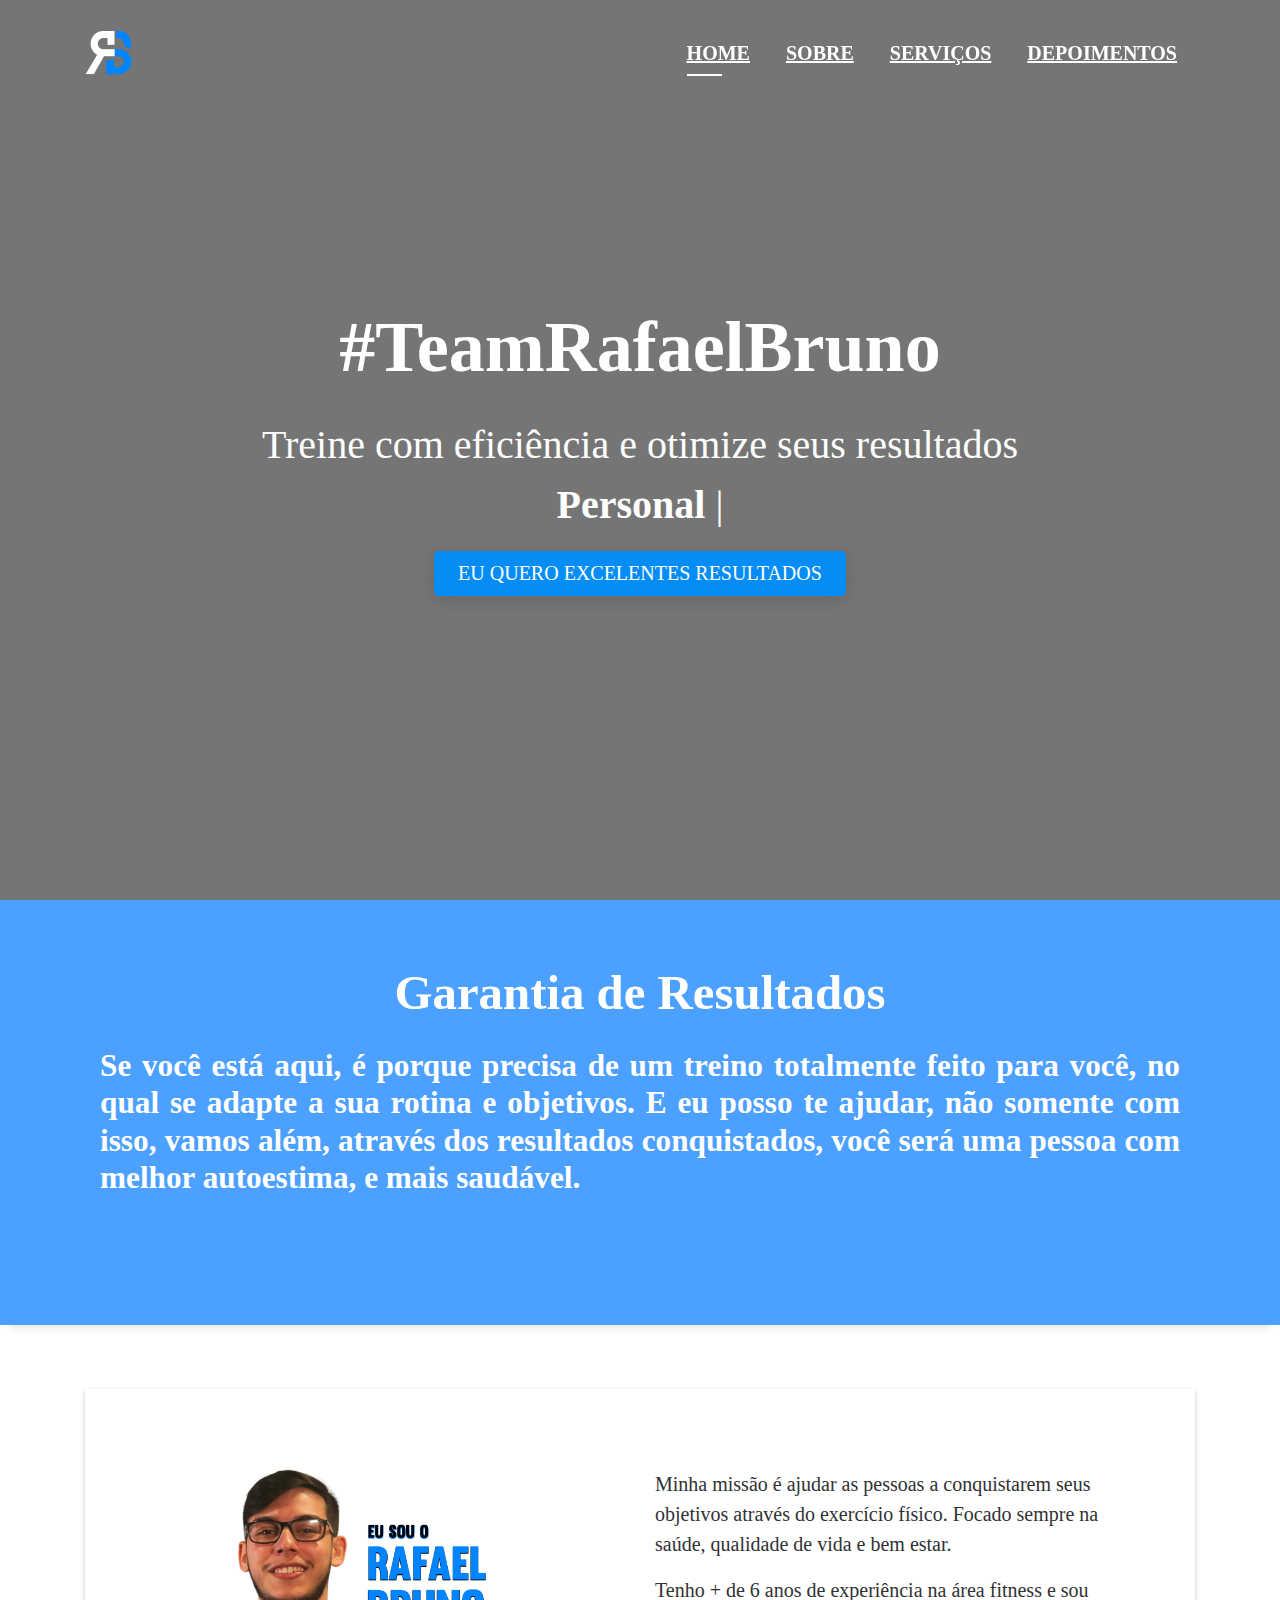
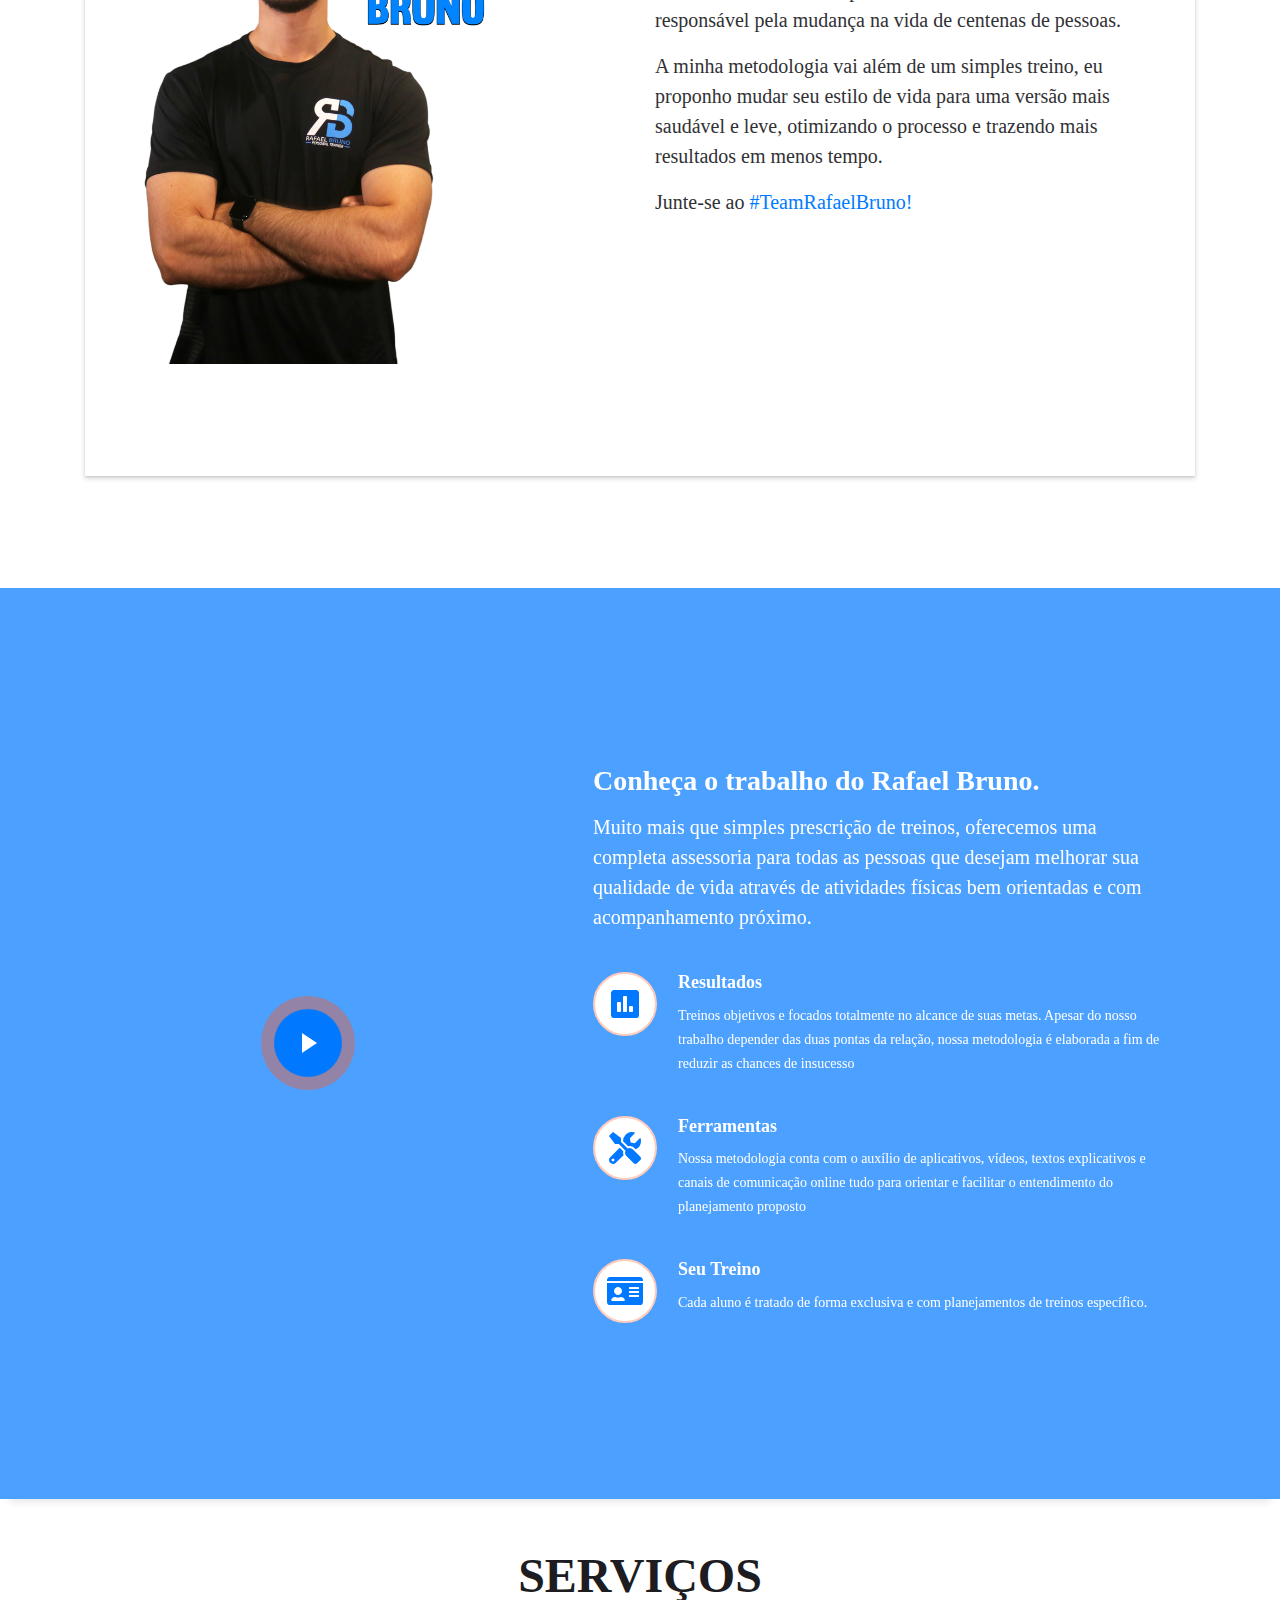
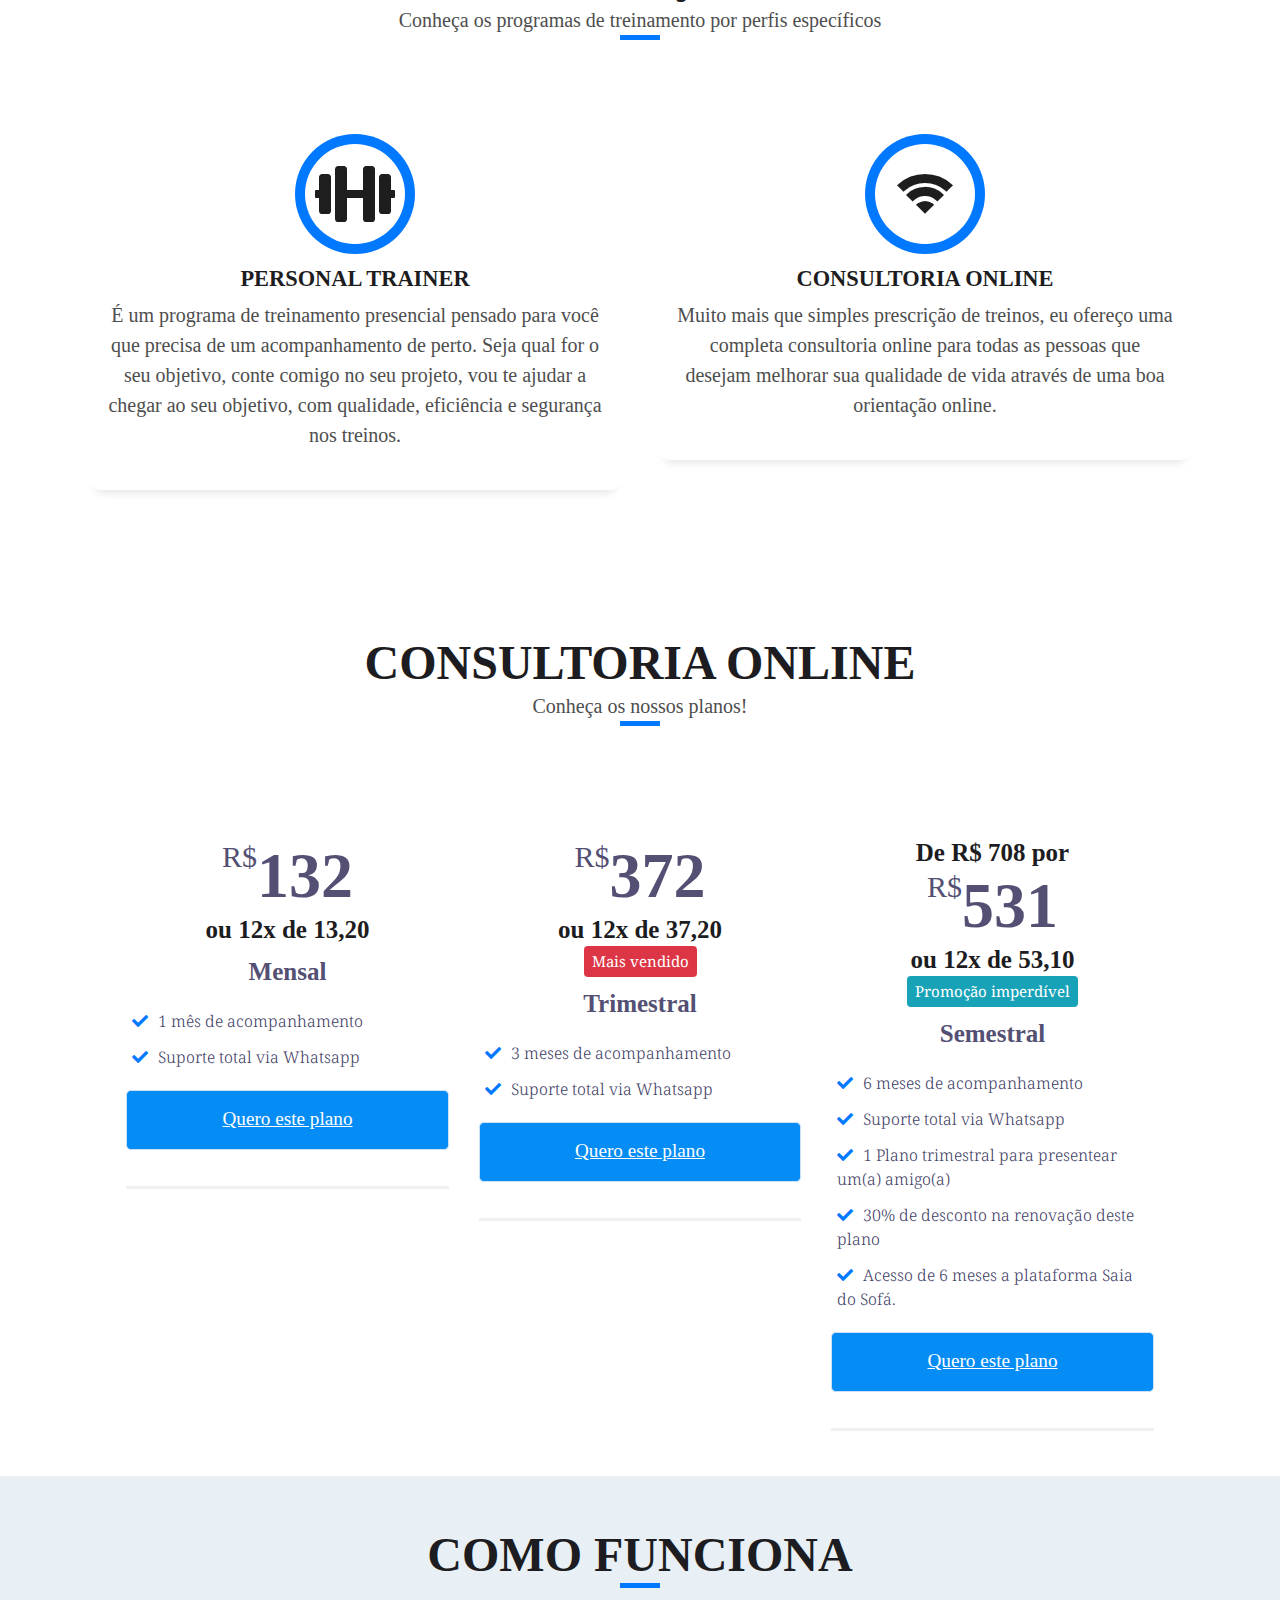
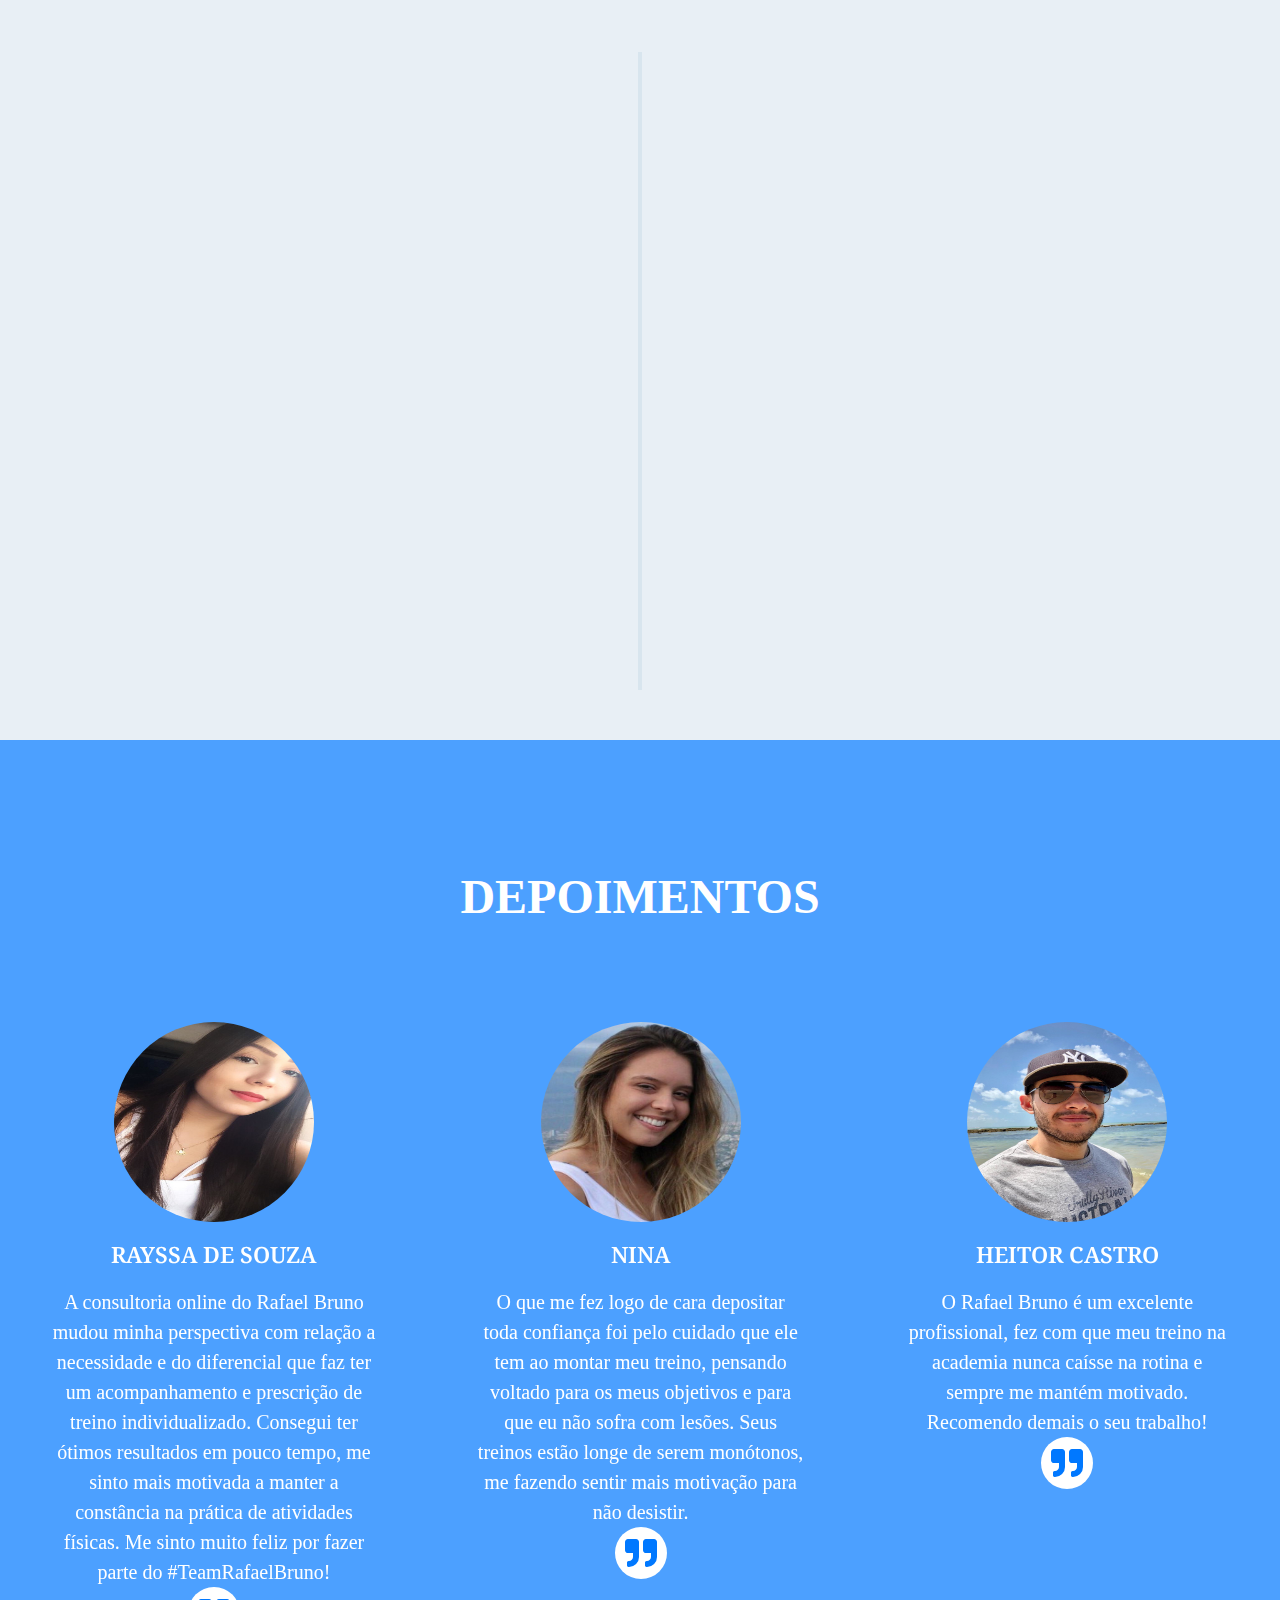
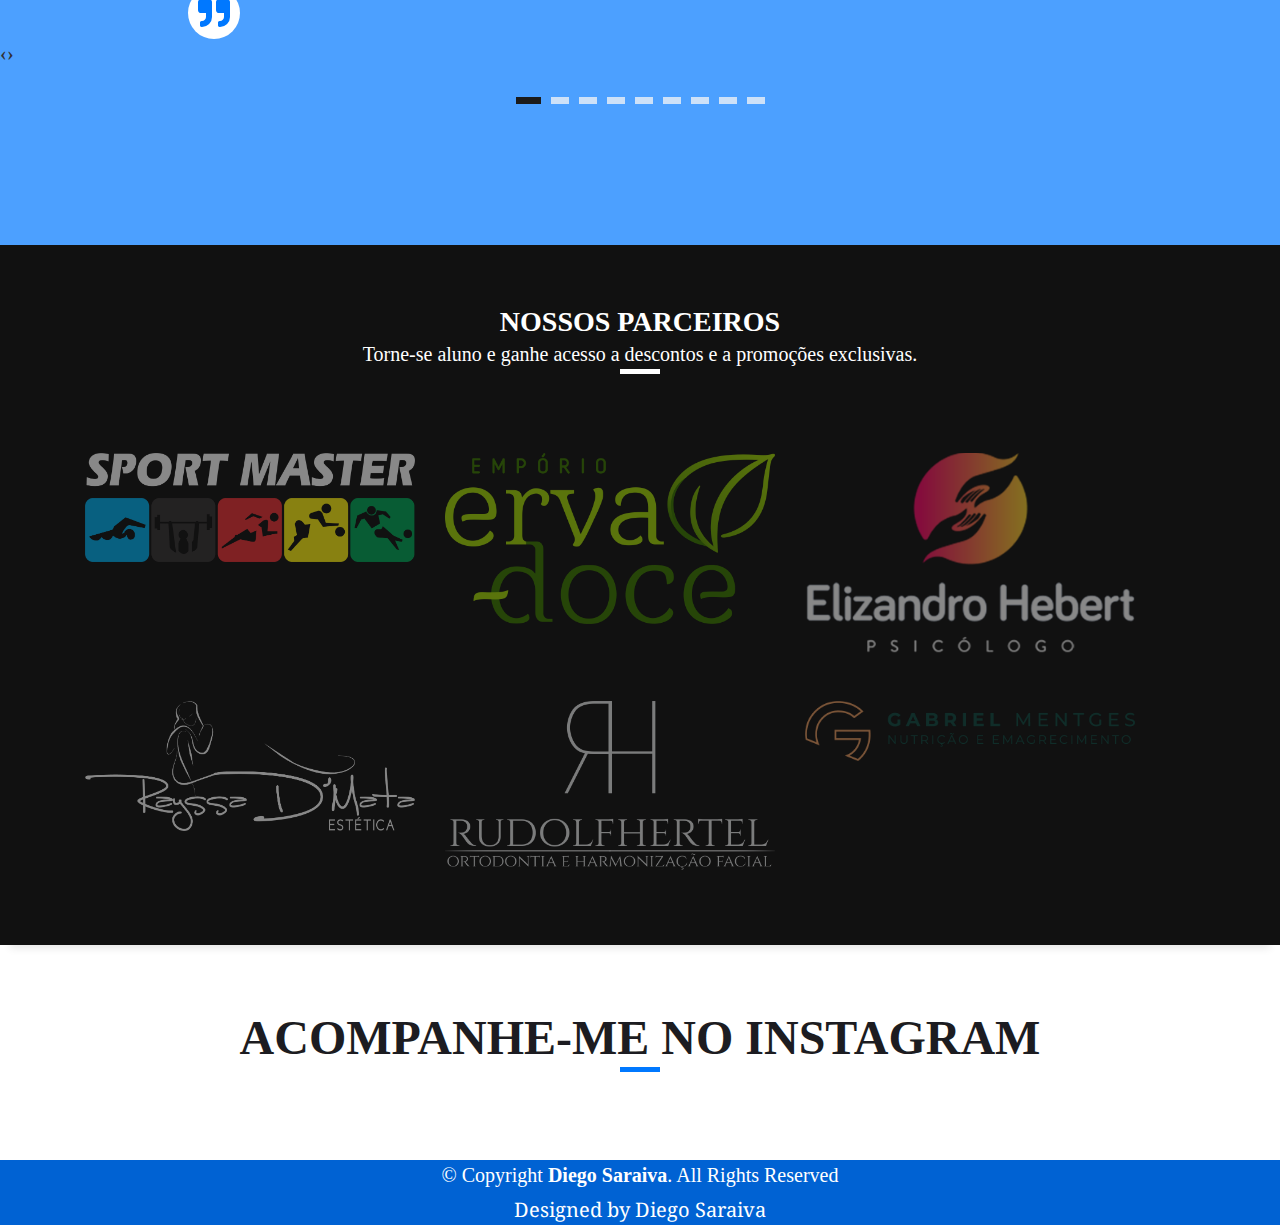
==== commit 8b590e20: "Update index.html" ====
--- a/index.html
+++ b/index.html
@@ -626,7 +626,7 @@
     <!-- ======= Clients Section ======= -->
     <section id="clients" class="clients paralax-mf">
       
-      <div class="container-fluid">
+      <div class="container">
         <div class="row">
           <div class="col-sm-12">
             <div class="title-box text-center">
@@ -636,40 +636,14 @@
             </div>
           </div>
         </div>
-        <div class="owl-carousel clients-carousel owl-loaded owl-drag">
-          <div class="owl-stage-outer">
-            <div class="owl-stage" style="transform: translate3d(-925px, 0px, 0px); transition: all 0.25s ease 0s; width: 3700px;">
-              <div class="owl-item cloned" style="width: 185px;"><img src="assets/img/clients/client-3.png" alt=""></div>
-              <div class="owl-item cloned" style="width: 185px;"><img src="assets/img/clients/client-4.png" alt=""></div>
-              <div class="owl-item cloned" style="width: 185px;"><img src="assets/img/clients/client-5.png" alt=""></div>
-              <div class="owl-item cloned" style="width: 185px;"><img src="assets/img/clients/client-6.png" alt=""></div>
-
-              <div class="owl-item" style="width: 185px;"><img src="assets/img/clients/client-1.png" alt=""></div>
-              <div class="owl-item" style="width: 185px;"><img src="assets/img/clients/client-2.png" alt=""></div>
-              <div class="owl-item" style="width: 185px;"><img src="assets/img/clients/client-3.png" alt="">
-              </div>
-
-              <div class="owl-item active" style="width: 185px;"><img src="assets/img/clients/client-4.png" alt=""></div>
-              <div class="owl-item active" style="width: 185px;"><img src="assets/img/clients/client-5.png" alt=""></div>
-              <div class="owl-item active" style="width: 185px;"><img src="assets/img/clients/client-6.png" alt=""></div>
-              <div class="owl-item cloned active" style="width: 185px;"><img src="assets/img/clients/client-1.png" alt=""></div>
-              <div class="owl-item cloned" style="width: 185px;"><img src="assets/img/clients/client-2.png" alt=""></div>
-              <div class="owl-item cloned" style="width: 185px;"><img src="assets/img/clients/client-3.png" alt=""></div>
-            </div>
-          </div>
-          <!--
-          <div class="owl-nav disabled">
-            <button type="button" role="presentation" class="owl-prev">
-              <span aria-label="Previous">‹</span>
-            </button>
-            <button type="button" role="presentation" class="owl-next">
-              <span aria-label="Next">›</span>
-            </button>
-          </div>
-          <div class="owl-dots">
-            <button role="button" class="owl-dot active"><span></span></button>
-            <button role="button" class="owl-dot"><span></span></button>
-          </div> -->
+        <div class="row">
+              <div class="col-4"><img src="assets/img/clients/client-1.png" alt="" class="img-fluid"></div>
+              <div class="col-4"><img src="assets/img/clients/client-2.png" alt="" class="img-fluid"></div>
+              <div class="col-4"><img src="assets/img/clients/client-3.png" alt="" class="img-fluid"></div>
+              <div class="col-4"><img src="assets/img/clients/client-4.png" alt="" class="img-fluid"></div> 
+              <div class="col-4"><img src="assets/img/clients/client-5.png" alt="" class="img-fluid"></div> 
+              <div class="col-4"><img src="assets/img/clients/client-6.png" alt="" class="img-fluid"></div> 
+          
         </div>
 
       </div>
